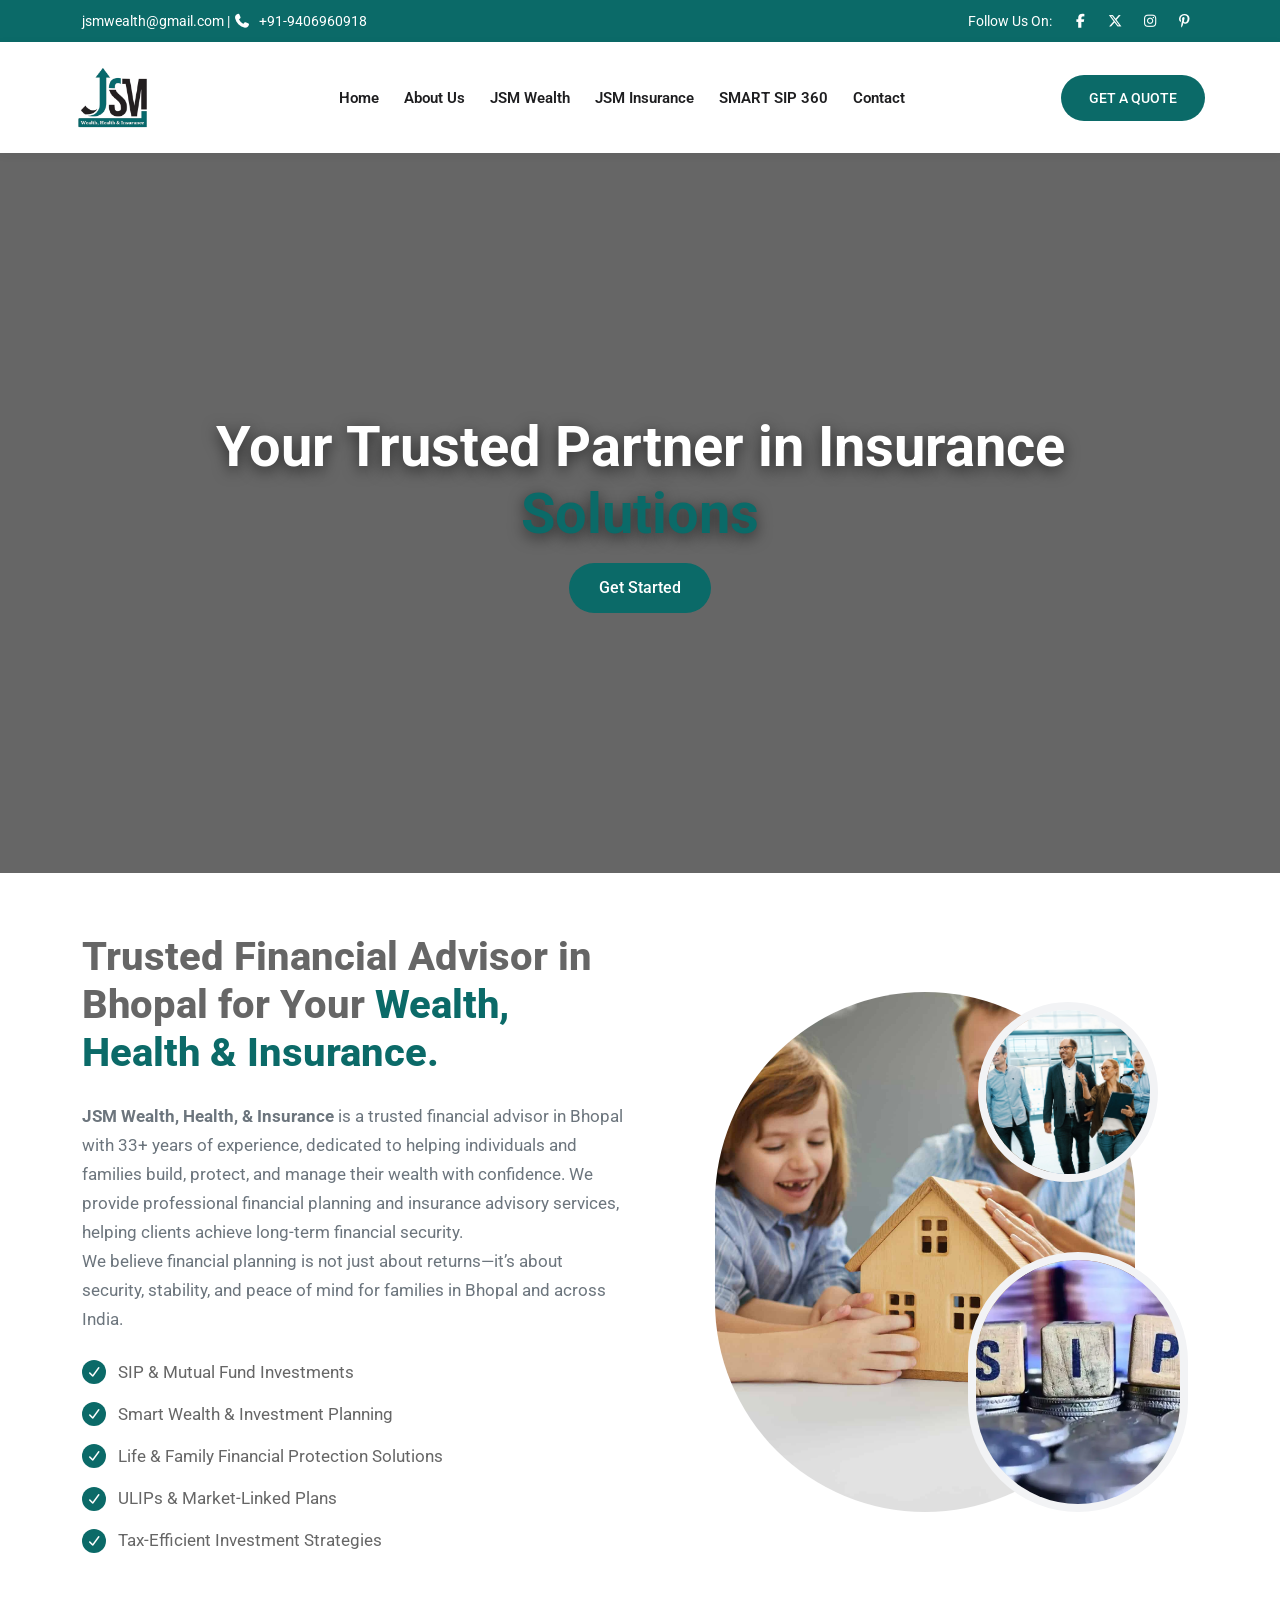
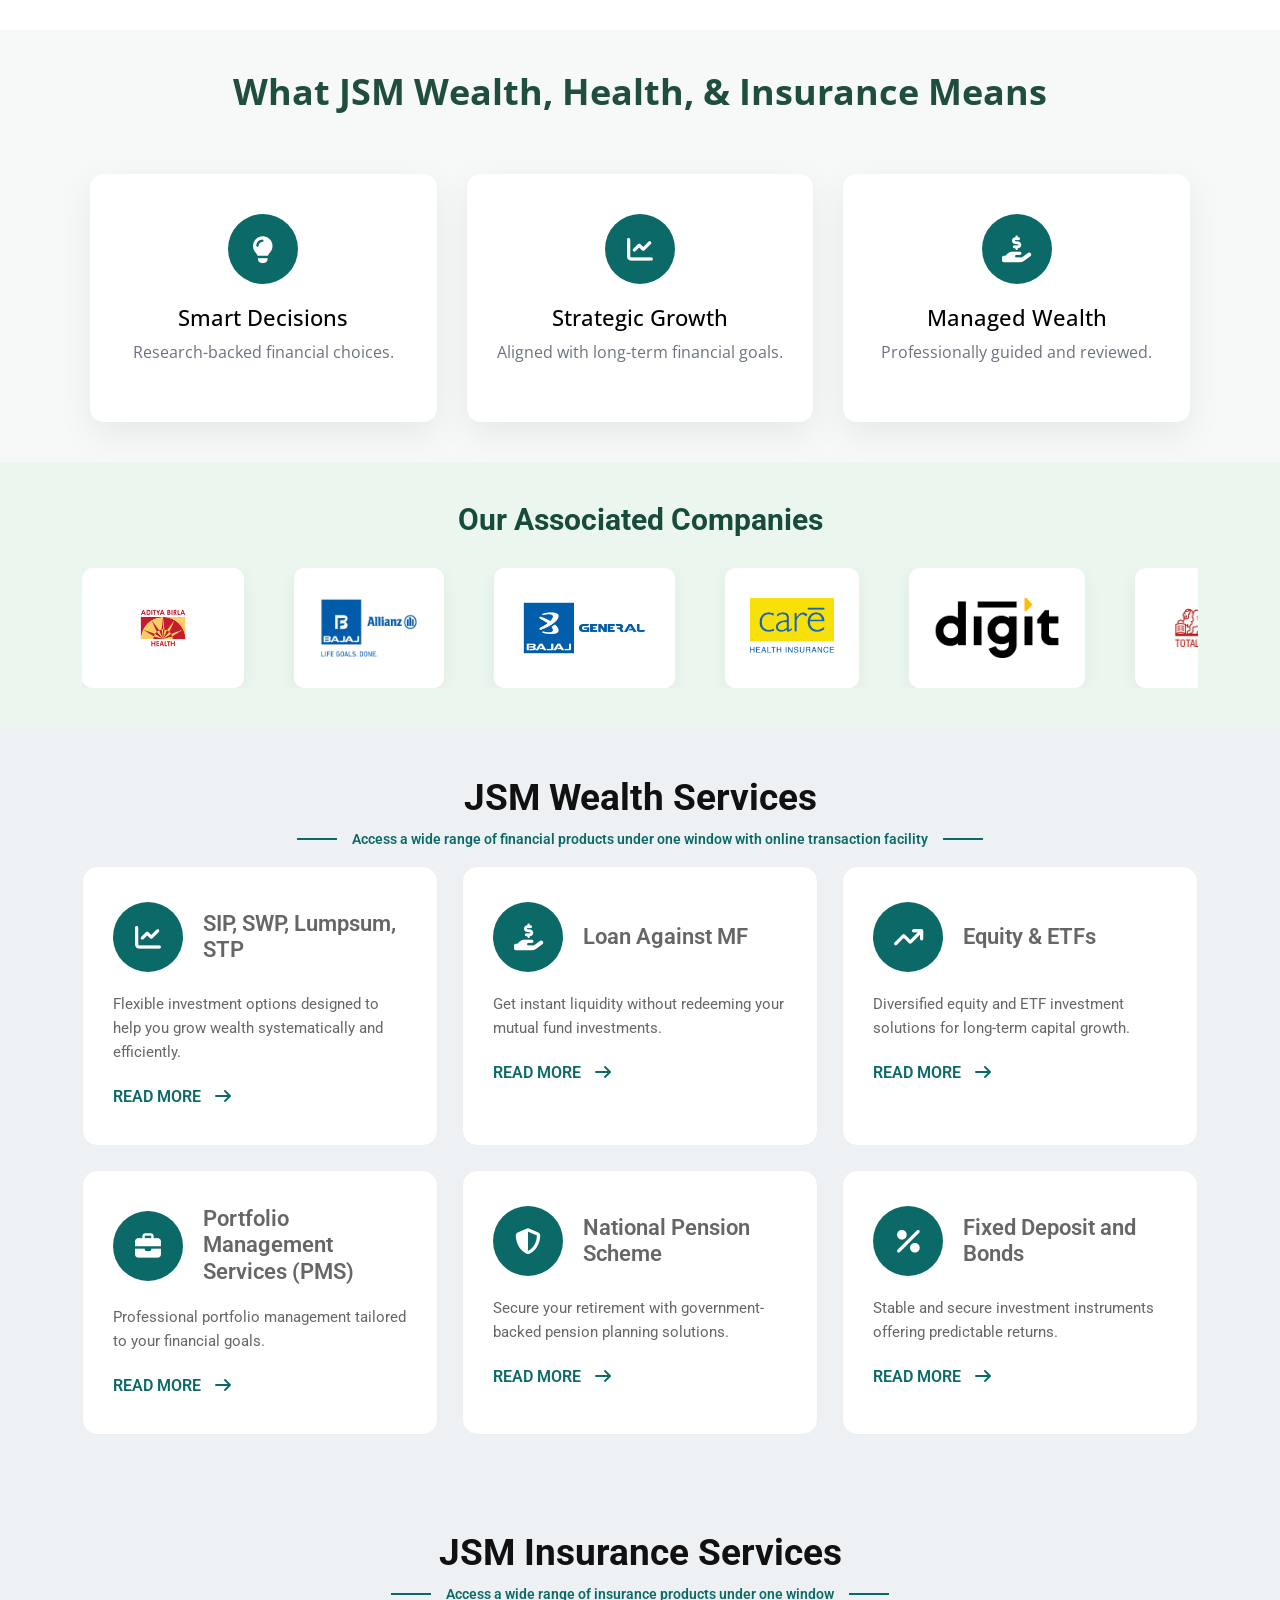
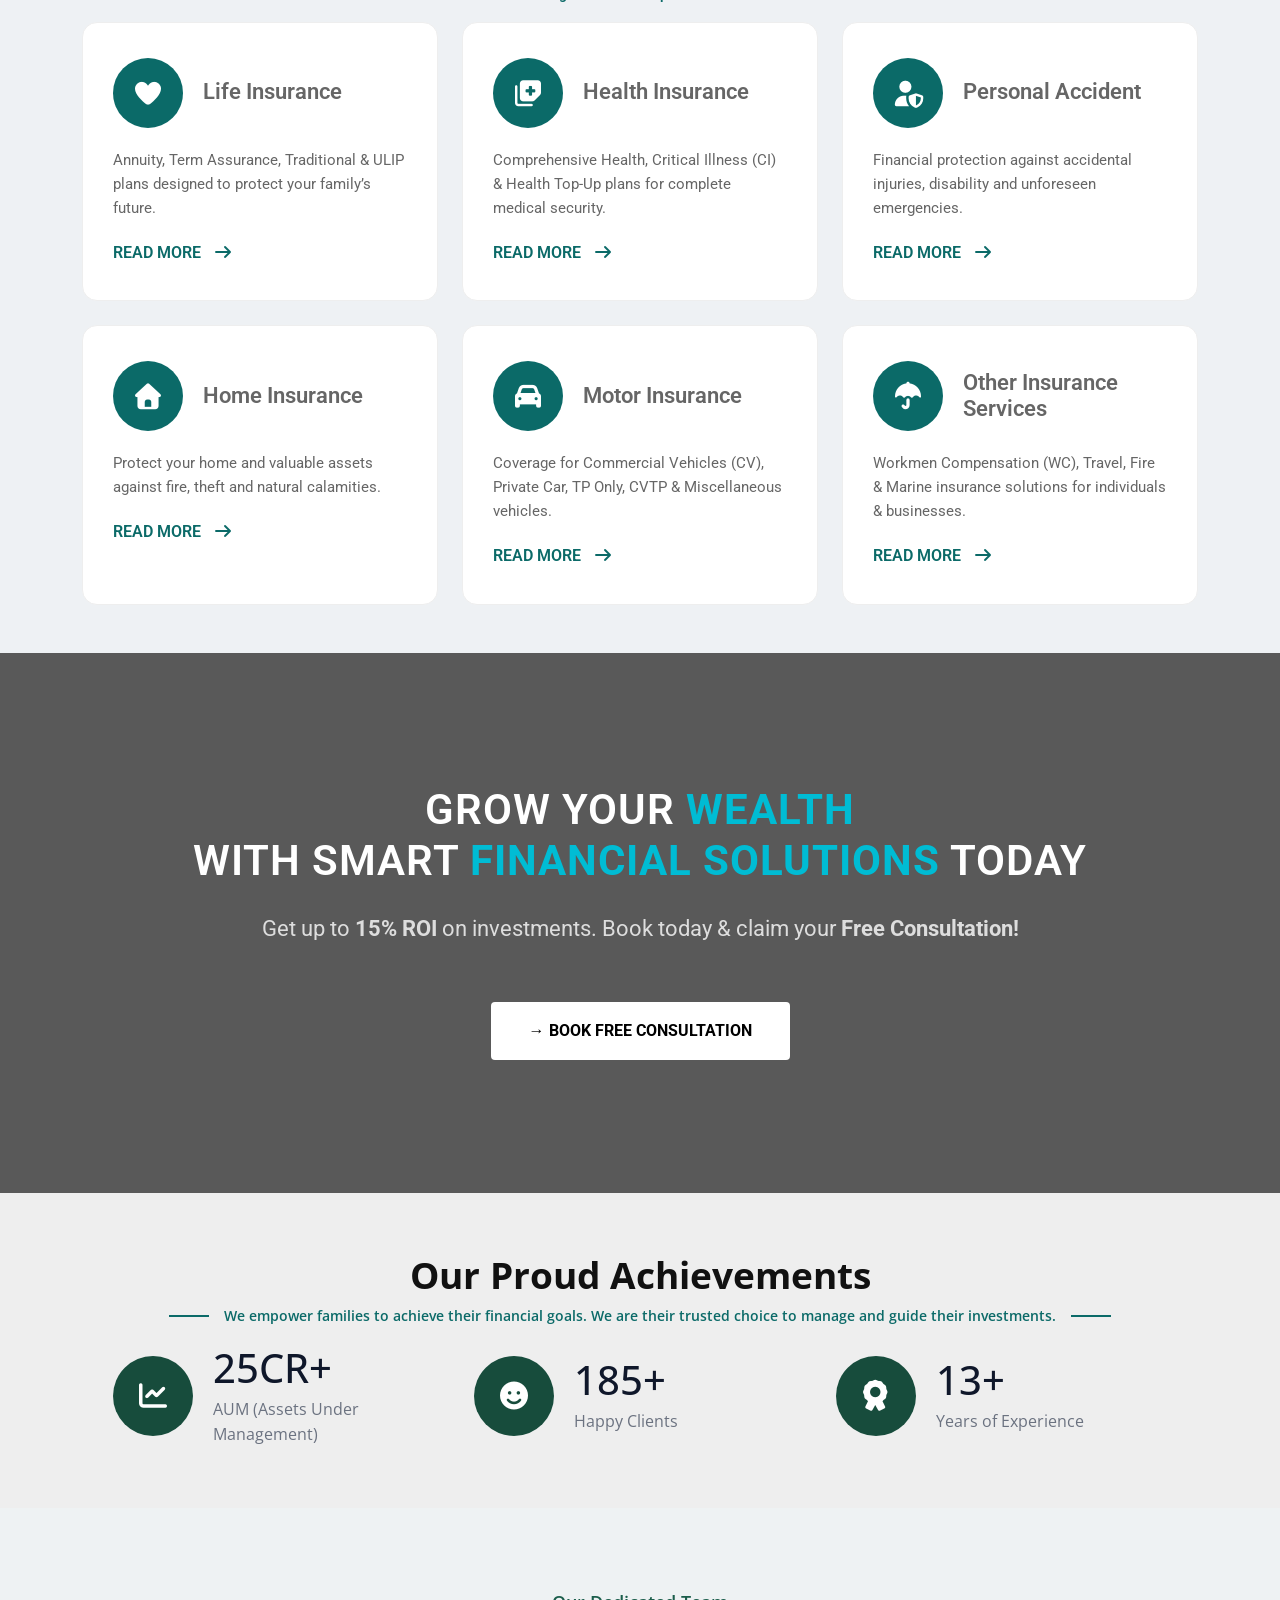
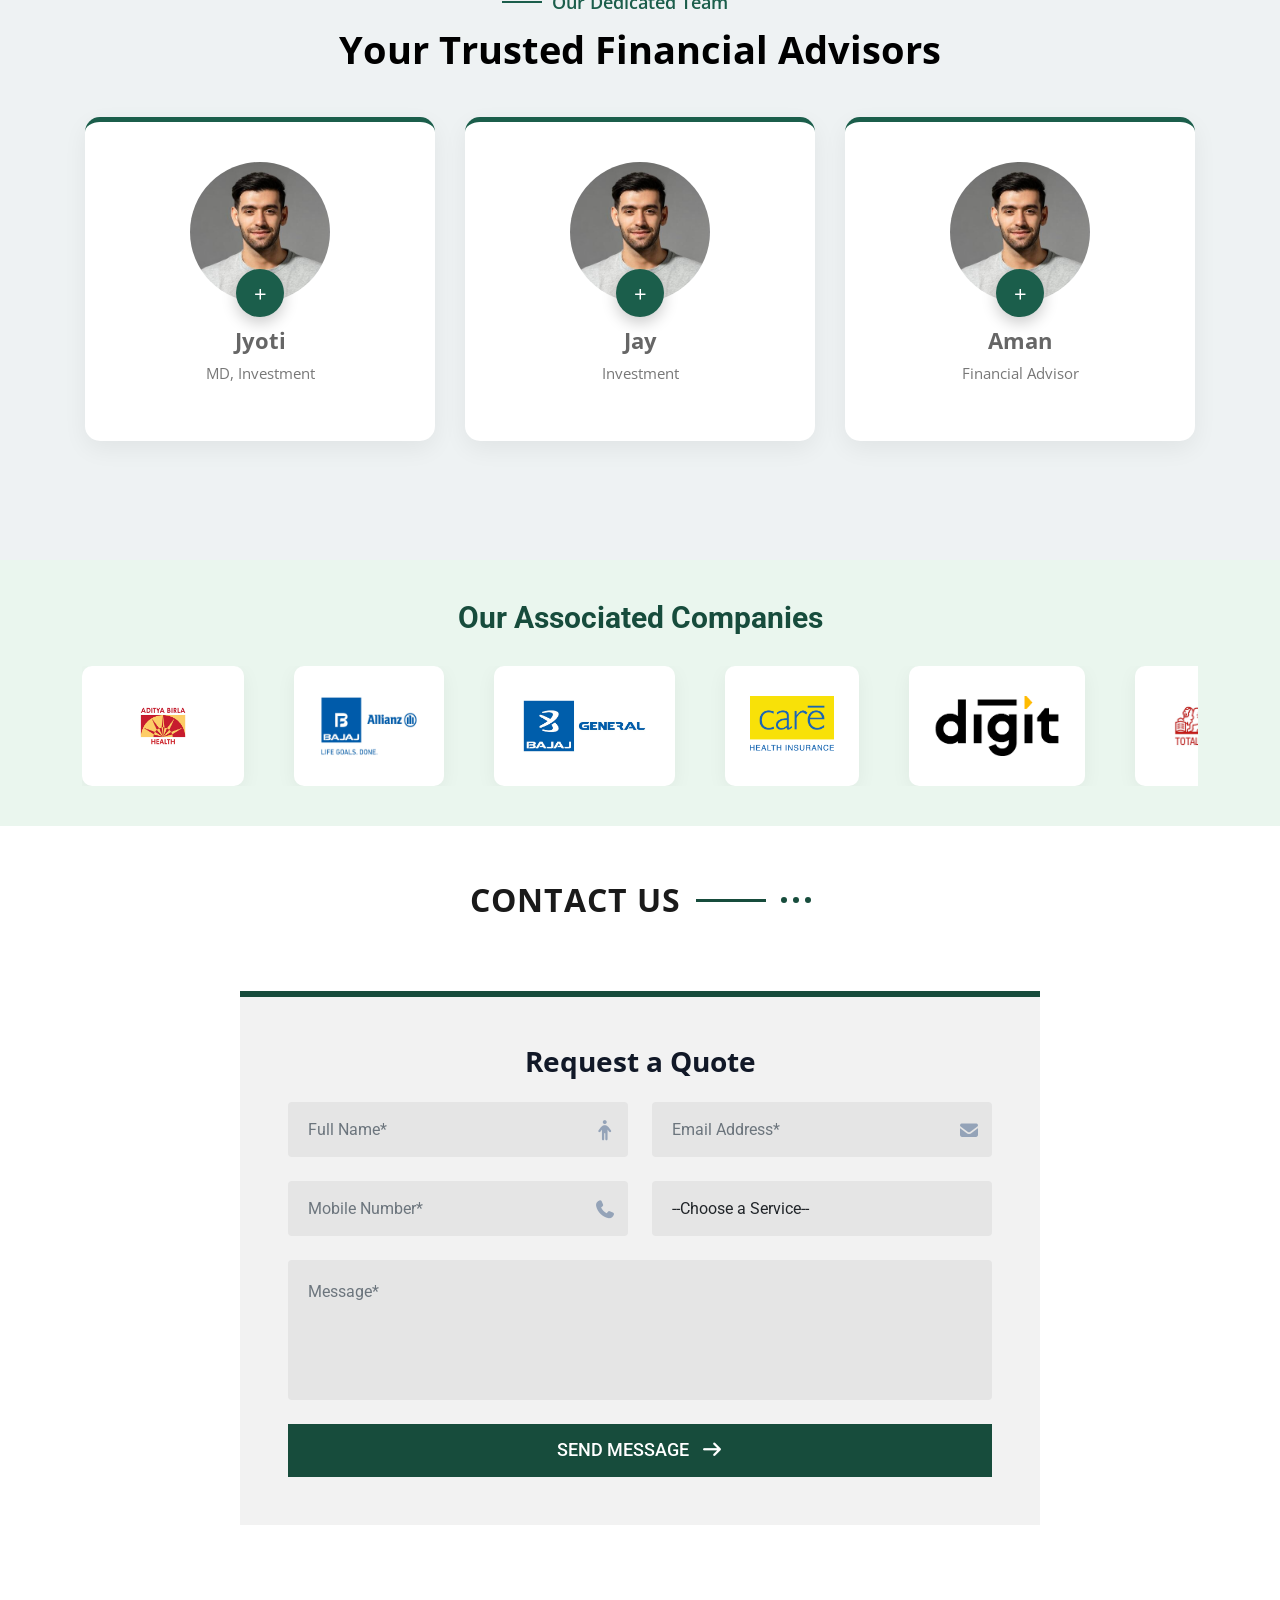
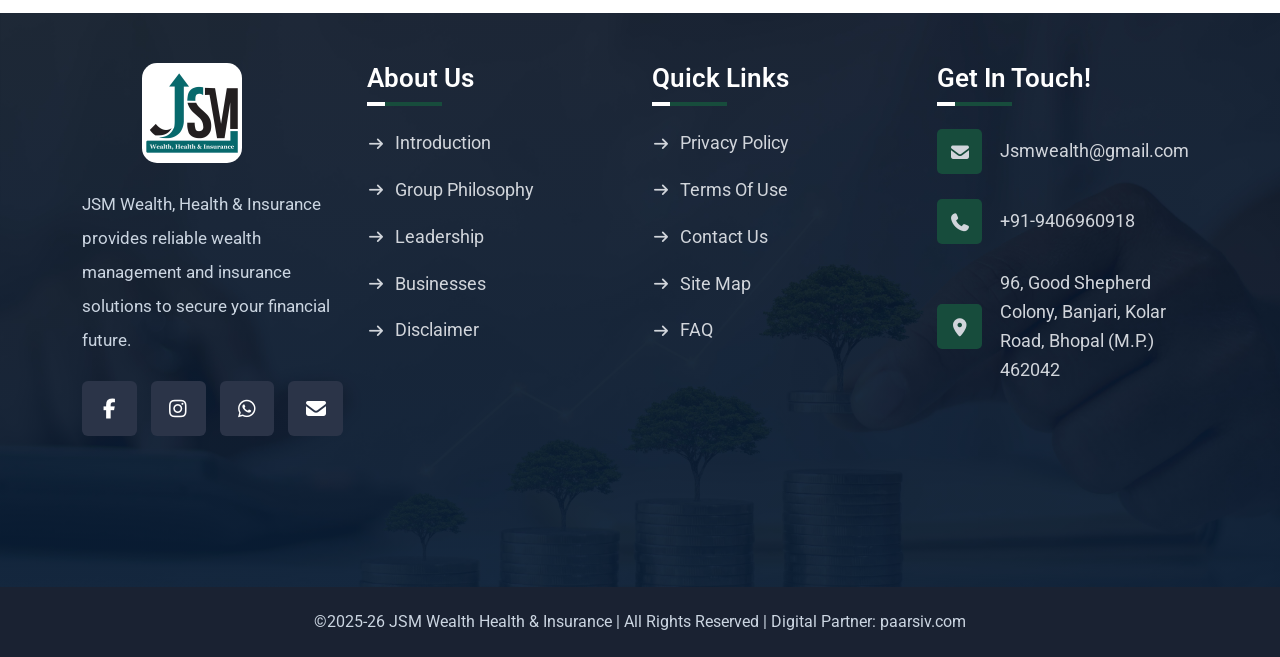
==== index.html @ 8c93551d "static file" ====
<!doctype html>
<html lang="en">
    <head>
        <meta charset="UTF-8" />
        <meta name="viewport" content="width=device-width, initial-scale=1.0" />

        <title>JSM Wealth</title>

        <!-- Bootstrap CSS (IMPORTANT) -->
        <link rel="stylesheet" href="static/css/bootstrap.min.css">
        
        <!-- Font Awesome -->
        <link rel="stylesheet" href="static/css/all.min.css">

        <!-- Custom CSS -->
        <link rel="stylesheet" href="style.css" />
        <!-- <link rel="stylesheet" href="common.css" /> -->
        <!-- <link rel="stylesheet" href="header.css">
  <link rel="stylesheet" href="footer.css"> -->

  <style>
   .lang-wrapper{
    position:absolute;
    right:30px;
    top:20px;
}

.lang-switch{
    display:flex;
    align-items:center;
    gap:8px;
    background:linear-gradient(135deg,#0066ff,#00c6ff);
    color:white;
    border:none;
    padding:10px 18px;
    font-size:15px;
    border-radius:30px;
    cursor:pointer;
    box-shadow:0 4px 15px rgba(0,0,0,0.2);
    transition:all 0.3s ease;
}

.lang-switch:hover{
    transform:translateY(-2px);
    box-shadow:0 6px 20px rgba(0,0,0,0.3);
}

.icon{
    font-size:18px;
}


  </style>
    </head>

    <body>

        <!-- ---------------------------Static/Js/Header.js-------------------------------- -->
        <header class="header" id="main-header"></header>
    <!-- <div class="container mt-2">
    <div class="d-flex justify-content-end">
        <button id="langToggle" onclick="toggleLanguage()" class="btn btn-outline-primary lang-btn">
            View in Hindi
        </button>
    </div>
</div> -->

<div id="google_translate_element" style="display:none;"></div>
        <!-- ------------------------Header Ends Here-------------------------------------- -->

        <!-- HERO SECTION -->
        <section class="hero-section ">
            <div class="hero-text text-center">

                <h1 id="hero-title">
                    Secure Your Financial Future with <span>JSM</span>
                </h1>

                <!-- <h4 id="hero-subtitle">
      Your trusted partner in wealth, health, and insurance solutions
    </h4>

    <p id="hero-desc">
      Personalized solutions that help you achieve your goals
    </p> -->

                <a href="#finance-section" class="hero-btn">Get Started</a>

            </div>
        </section>





        <!-- about aection -->
        <section class="about-section" id ="about-section">
            <div class="container">
                <div class="row align-items-center">

                    <!-- Left Content -->
                    <div class="col-lg-6 ">

                        <h2 class="about-main-title">

                            Trusted Financial Advisor in Bhopal for Your
                            <span>Wealth, Health & Insurance.</span>
                        </h2>

                        <p class="about-text">
                            <strong>JSM Wealth, Health, & Insurance</strong> is
                            a trusted financial advisor in Bhopal with 33+ years
                            of experience, dedicated to helping individuals and
                            families build, protect, and manage their wealth
                            with confidence. We provide professional financial
                            planning
                            and insurance advisory services, helping clients
                            achieve long-term financial security.<br> We believe
                            financial planning is not
                            just about returns—it’s about security, stability,
                            and peace of mind for families in Bhopal and across
                            India.
                        </p>

                        <ul class="about-list" >
                            <li>
                                <i class="fa-solid fa-check "></i>
                                SIP & Mutual Fund Investments
                            </li>
                            <li>
                                <i class="fa-solid fa-check"></i>
                                Smart Wealth & Investment Planning
                            </li>
                            <li>
                                <i class="fa-solid fa-check"></i>
                                Life & Family Financial Protection Solutions
                            </li>
                            <li>
                                <i class="fa-solid fa-check"></i>
                                ULIPs & Market-Linked Plans
                            </li>
                            <li>
                                <i class="fa-solid fa-check"></i>
                                Tax-Efficient Investment Strategies
                            </li>
                        </ul>

                    </div>

                    <!-- Right Images -->
                    <div class="col-lg-6 text-center mt-lg-0">
                        <div class="image-wrapper">
                            <img src="static/image/insurance-about-1.jpeg"
                                class="main-img" alt="Main Image">

                            <img src="static/image/insurance-about.jpeg"
                                class="small-img-top" alt="Small Image">

                            <img src="static/image/insurance-about-2.jpeg"
                                class="small-img-bottom" alt="Small Image">
                        </div>
                    </div>

                </div>
            </div>
        </section>
       
        <section class="wealth-section" id="wealth-section">

            <div class="container">

                <h2 class="wealth-heading">
                    What JSM Wealth, Health, & Insurance Means
                </h2>

                <div class="wealth-grid">

                    <div class="wealth-card">
                        <div class="wealth-icon">
                            <i class="fa-solid fa-lightbulb"></i>
                        </div>
                        <h4>Smart Decisions</h4>
                        <p>Research-backed financial choices.</p>
                    </div>

                    <div class="wealth-card">
                        <div class="wealth-icon">
                            <i class="fa-solid fa-chart-line"></i>
                        </div>
                        <h4>Strategic Growth</h4>
                        <p>Aligned with long-term financial goals.</p>
                    </div>

                    <div class="wealth-card">
                        <div class="wealth-icon">
                            <i class="fa-solid fa-hand-holding-dollar"></i>
                        </div>
                        <h4>Managed Wealth</h4>
                        <p>Professionally guided and reviewed.</p>
                    </div>

                </div>

            </div>

        </section>
          <section class="associated-section">
            <div class="container scrolling-text">

                <h2>Our Associated Companies</h2>

                <div class="logo-slider">
                    <div class="scroll-track">

                        <div class="company-logo"><img
                                src="static/image/Aditya Birla Health Insurance.webp"
                                alt="Aditya Birla Health Insurance"></div>
                        <div class="company-logo"><img
                                src="static/image/Bajaj Allianz Life.jpg"
                                alt="Bajaj Allianz Life"></div>
                        <div class="company-logo"><img
                                src="static/image/Bajaj Allianz General Insurance.jpg"
                                alt="Bajaj Allianz General Insurance"></div>
                        <div class="company-logo"><img
                                src="static/image/Care Health Insurance.png"
                                alt="Care Health Insurance"></div>
                        <div class="company-logo"><img src="static/image/Digit Insurance.png"
                                alt="Digit Insurance"></div>
                        <div class="company-logo"><img src="static/image/Future Generali.jpg"
                                alt="Future Generali"></div>
                        <div class="company-logo"><img src="static/image/HDFC ERGO.webp"
                                alt="HDFC ERGO"></div>
                        <div class="company-logo"><img src="static/image/HDFC Life.png"
                                alt="HDFC Life"></div>
                        <div class="company-logo"><img
                                src="static/image/ICICI Lombard General Insurance.jpg"
                                alt="ICICI Lombard General Insurance"></div>
                        <div class="company-logo"><img
                                src="static/image/ICICI Prudential Life.jpeg"
                                alt="ICICI Prudential Life"></div>
                        <div class="company-logo"><img
                                src="static/image/IFFCO Tokio General Insurance.png"
                                alt="IFFCO Tokio General Insurance"></div>
                        <div class="company-logo"><img src="static/image/Kotak Life.png"
                                alt="Kotak Life"></div>
                        <div class="company-logo"><img
                                src="static/image/Kotak General Insurance.png"
                                alt="Kotak General Insurance"></div>
                        <div class="company-logo"><img
                                src="static/image/ManipalCigna Health Insurance.png"
                                alt="ManipalCigna Health Insurance"></div>
                        <div class="company-logo"><img
                                src="static/image/Max Life Insurance.jpg"
                                alt="Max Life Insurance"></div>
                        <div class="company-logo"><img
                                src="static/image/Niva Bupa Health Insurance.png"
                                alt="Niva Bupa Health Insurance"></div>
                        <div class="company-logo"><img
                                src="static/image/Royal Sundaram General Insurance.jpg"
                                alt="Royal Sundaram General Insurance"></div>
                        <div class="company-logo"><img
                                src="static/image/Star Health Insurance.png"
                                alt="Star Health Insurance"></div>
                        <div class="company-logo"><img src="static/image/Tata AIA Life.png"
                                alt="Tata AIA Life"></div>
                        <div class="company-logo"><img src="static/image/Tata AIG.png"
                                alt="Tata AIG"></div>

                    </div>
                </div>
            </section>

        <!-- card section -->
        <section class="services-section py-5" id="services-section">
            <div class="container">

                <!-- Main Heading -->
                <div class="text-center">
                    <h2 class="main-heading">
                        JSM Wealth Services
                    </h2>
                </div>
                <div class="text-center mb-3">
                    <div class="top-heading">
                        <span></span>
                        Access a wide range of financial products under one
                        window with online transaction facility
                        <span></span>
                    </div>
                </div>

                <!-- Cards -->
                <div class="row g-4">

                    <!-- Card 1 -->
                    <div class="col-lg-4 col-md-6">
                        <div class="service-card">
                            <div class="card-header-flex">
                                <div class="icon-box">
                                    <i class="fas fa-chart-line"></i>
                                </div>
                                <h4>SIP, SWP, Lumpsum, STP</h4>
                            </div>
                            <p>
                                Flexible investment options designed to help you
                                grow wealth systematically and efficiently.
                            </p>
                            <a href="#finance-section" class="read-more">
                                READ MORE <i
                                    class="fas fa-arrow-right ms-2"></i>
                            </a>
                        </div>
                    </div>

                    <!-- Card 2 -->
                    <div class="col-lg-4 col-md-6">
                        <div class="service-card">
                            <div class="card-header-flex">
                                <div class="icon-box">
                                    <i class="fas fa-hand-holding-dollar"></i>
                                </div>
                                <h4>Loan Against MF</h4>
                            </div>
                            <p>
                                Get instant liquidity without redeeming your
                                mutual fund investments.
                            </p>
                            <a href="#finance-section" class="read-more">
                                READ MORE <i
                                    class="fas fa-arrow-right ms-2"></i>
                            </a>
                        </div>
                    </div>

                    <!-- Card 3 -->
                    <div class="col-lg-4 col-md-6">
                        <div class="service-card">
                            <div class="card-header-flex">
                                <div class="icon-box">
                                    <i class="fas fa-arrow-trend-up"></i>
                                </div>
                                <h4>Equity & ETFs</h4>
                            </div>
                            <p>
                                Diversified equity and ETF investment solutions
                                for long-term capital growth.
                            </p>
                            <a href="#finance-section" class="read-more">
                                READ MORE <i
                                    class="fas fa-arrow-right ms-2"></i>
                            </a>
                        </div>
                    </div>

                    <!-- Card 4 -->
                    <div class="col-lg-4 col-md-6">
                        <div class="service-card">
                            <div class="card-header-flex">
                                <div class="icon-box">
                                    <i class="fas fa-briefcase"></i>
                                </div>
                                <h4>Portfolio Management Services (PMS)</h4>
                            </div>
                            <p>
                                Professional portfolio management tailored to
                                your financial goals.
                            </p>
                            <a href="#finance-section" class="read-more">
                                READ MORE <i
                                    class="fas fa-arrow-right ms-2"></i>
                            </a>
                        </div>
                    </div>

                    <!-- Card 5 -->
                    <div class="col-lg-4 col-md-6">
                        <div class="service-card">
                            <div class="card-header-flex">
                                <div class="icon-box">
                                    <i class="fas fa-shield-alt"></i>
                                </div>
                                <h4>National Pension Scheme</h4>
                            </div>
                            <p>
                                Secure your retirement with government-backed
                                pension planning solutions.
                            </p>
                            <a href="#finance-section" class="read-more">
                                READ MORE <i
                                    class="fas fa-arrow-right ms-2"></i>
                            </a>
                        </div>
                    </div>

                    <!-- Card 6 -->
                    <div class="col-lg-4 col-md-6">
                        <div class="service-card">
                            <div class="card-header-flex">
                                <div class="icon-box">
                                    <i class="fas fa-percent"></i>
                                </div>
                                <h4>Fixed Deposit and Bonds</h4>
                            </div>
                            <p>
                                Stable and secure investment instruments
                                offering predictable returns.
                            </p>
                            <a href="#finance-section" class="read-more">
                                READ MORE <i
                                    class="fas fa-arrow-right ms-2"></i>
                            </a>
                        </div>
                    </div>

                </div>

            </div>
        </section>
        <section class="services-section py-5" id="services-sections">
            <div class="container">

                <!-- Main Heading -->
                <div class="text-center">
                    <h2 class="main-heading">
                        JSM Insurance Services
                    </h2>
                </div>
                <!-- Small Top Heading -->
                <div class="text-center mb-3">
                    <div class="top-heading">
                        <span></span>
                        Access a wide range of insurance products under one
                        window
                        <span></span>
                    </div>
                </div>

                <!-- Cards -->
                <div class="row g-4">

                    <!-- Card 1 -->
                    <div class="col-lg-4 col-md-6">
                        <div class="service-card">
                            <div class="card-header-flex">
                                <div class="icon-box">
                                    <i class="fas fa-heart"></i>
                                </div>
                                <h4>Life Insurance</h4>
                            </div>
                            <p>
                                Annuity, Term Assurance, Traditional & ULIP
                                plans designed to protect your family’s future.
                            </p>
                            <a href="#finance-section" class="read-more">
                                READ MORE <i
                                    class="fas fa-arrow-right ms-2"></i>
                            </a>
                        </div>
                    </div>

                    <!-- Card 2 -->
                    <div class="col-lg-4 col-md-6">
                        <div class="service-card">
                            <div class="card-header-flex">
                                <div class="icon-box">
                                    <i class="fas fa-notes-medical"></i>
                                </div>
                                <h4>Health Insurance</h4>
                            </div>
                            <p>
                                Comprehensive Health, Critical Illness (CI) &
                                Health Top-Up plans for complete medical
                                security.
                            </p>
                            <a href="#finance-section" class="read-more">
                                READ MORE <i
                                    class="fas fa-arrow-right ms-2"></i>
                            </a>
                        </div>
                    </div>

                    <!-- Card 4 -->
                    <div class="col-lg-4 col-md-6">
                        <div class="service-card">
                            <div class="card-header-flex">
                                <div class="icon-box">
                                    <i class="fas fa-user-shield"></i>
                                </div>
                                <h4>Personal Accident</h4>
                            </div>
                            <p>
                                Financial protection against accidental
                                injuries, disability and unforeseen emergencies.
                            </p>
                            <a href="#finance-section" class="read-more">
                                READ MORE <i
                                    class="fas fa-arrow-right ms-2"></i>
                            </a>
                        </div>
                    </div>

                    <!-- Card 5 -->
                    <div class="col-lg-4 col-md-6">
                        <div class="service-card">
                            <div class="card-header-flex">
                                <div class="icon-box">
                                    <i class="fas fa-home"></i>
                                </div>
                                <h4>Home Insurance</h4>
                            </div>
                            <p>
                                Protect your home and valuable assets against
                                fire, theft and natural calamities.
                            </p>
                            <a href="#finance-section" class="read-more">
                                READ MORE <i
                                    class="fas fa-arrow-right ms-2"></i>
                            </a>
                        </div>
                    </div>
                    <!-- Card 3 -->
                    <div class="col-lg-4 col-md-6">
                        <div class="service-card">
                            <div class="card-header-flex">
                                <div class="icon-box">
                                    <i class="fas fa-car"></i>
                                </div>
                                <h4>Motor Insurance</h4>
                            </div>
                            <p>
                                Coverage for Commercial Vehicles (CV), Private
                                Car, TP Only, CVTP & Miscellaneous vehicles.
                            </p>
                            <a href="#finance-section" class="read-more">
                                READ MORE <i
                                    class="fas fa-arrow-right ms-2"></i>
                            </a>
                        </div>
                    </div>
                    <!-- Card 6 -->
                    <div class="col-lg-4 col-md-6">
                        <div class="service-card">
                            <div class="card-header-flex">
                                <div class="icon-box">
                                    <i class="fas fa-umbrella"></i>
                                </div>
                                <h4>Other Insurance Services</h4>
                            </div>
                            <p>
                                Workmen Compensation (WC), Travel, Fire & Marine
                                insurance solutions for individuals &
                                businesses.
                            </p>
                            <a href="#finance-section" class="read-more">
                                READ MORE <i
                                    class="fas fa-arrow-right ms-2"></i>
                            </a>
                        </div>
                    </div>

                </div>

            </div>
        </section>

        <section class="finance-hero">

            <div class="overlay"></div>

            <div class="hero-content">

                <h1>
                    GROW YOUR <span>WEALTH</span><br>
                    WITH SMART <span>FINANCIAL SOLUTIONS</span> TODAY
                </h1>

                <p class="sub-text">
                    Get up to <strong>15% ROI</strong> on investments. Book
                    today & claim your
                    <strong>Free Consultation!</strong>
                </p>

                <a href="#finance-section" class="hero-btnn">
                    → BOOK FREE CONSULTATION
                </a>

            </div>

        </section>
       
      <section class="stats">

 
    <div class="text-center">
                    <h2 class="main-heading">
                        Our Proud Achievements
                    </h2>
                </div>
                <div class="text-center mb-3">
                    <div class="top-heading">
                        <span></span>
                       We empower families to achieve their financial goals. 
      We are their trusted choice to manage and guide their investments.
                        <span></span>
                    </div>
                </div>

  <div class="stats__container mb-2">

    <!-- AUM -->
    <div class="stats__item">
      <div class="stats__icon">
        <i class="fas fa-chart-line"></i>
      </div>
      <div class="stats__content">
        <h2 class="counter" data-target="65">
          0<span>CR+</span>
        </h2>
        <p>AUM (Assets Under Management)</p>
      </div>
    </div>

    <!-- Clients -->
    <div class="stats__item">
      <div class="stats__icon">
        <i class="fas fa-face-smile"></i>
      </div>
      <div class="stats__content">
        <h2 class="counter" data-target="500">
          0<span>+</span>
        </h2>
        <p>Happy Clients</p>
      </div>
    </div>

    <!-- Experience -->
    <div class="stats__item">
      <div class="stats__icon">
        <i class="fas fa-award"></i>
      </div>
      <div class="stats__content">
        <h2 class="counter" data-target="33">
          0<span>+</span>
        </h2>
        <p>Years of Experience</p>
      </div>
    </div>

  </div>
</section>

            <section class="team-section">
  <div class="container text-center">
    
    <p class="small-title">Our Dedicated Team</p>
    <h2 class="main-title">Your Trusted Financial Advisors</h2>

    <div class="row justify-content-center">

      <!-- Card 1 -->
      <div class="col-lg-4 col-md-6 mb-4">
        <div class="team-card">
          <div class="team-img">
            <img src="static/image/men.jpg" alt="">
            <span class="plus-icon">+</span>
          </div>
          <h4>Jyoti</h4>
          <p>MD,  Investment</p>
        </div>
      </div>

      <!-- Card 2 -->
      <div class="col-lg-4 col-md-6 mb-4">
        <div class="team-card">
          <div class="team-img">
            <img src="static/image/men.jpg" alt="">
            <span class="plus-icon">+</span>
          </div>
          <h4>Jay</h4>
          <p> Investment</p>
        </div>
      </div>

      <!-- Card 3 -->
      <div class="col-lg-4 col-md-6 mb-4">
        <div class="team-card">
          <div class="team-img">
            <img src="static/image/men.jpg" alt="">
            <span class="plus-icon">+</span>
          </div>
          <h4>Aman</h4>
          <p>Financial Advisor</p>
        </div>
      </div>

    </div>
  </div>
</section>

 <section class="associated-section">
            <div class="container scrolling-text">

                <h2>Our Associated Companies</h2>

                <div class="logo-slider">
                    <div class="scroll-track">

                        <div class="company-logo"><img
                                src="static/image/Aditya Birla Health Insurance.webp"
                                alt="Aditya Birla Health Insurance"></div>
                        <div class="company-logo"><img
                                src="static/image/Bajaj Allianz Life.jpg"
                                alt="Bajaj Allianz Life"></div>
                        <div class="company-logo"><img
                                src="static/image/Bajaj Allianz General Insurance.jpg"
                                alt="Bajaj Allianz General Insurance"></div>
                        <div class="company-logo"><img
                                src="static/image/Care Health Insurance.png"
                                alt="Care Health Insurance"></div>
                        <div class="company-logo"><img src="static/image/Digit Insurance.png"
                                alt="Digit Insurance"></div>
                        <div class="company-logo"><img src="static/image/Future Generali.jpg"
                                alt="Future Generali"></div>
                        <div class="company-logo"><img src="static/image/HDFC ERGO.webp"
                                alt="HDFC ERGO"></div>
                        <div class="company-logo"><img src="static/image/HDFC Life.png"
                                alt="HDFC Life"></div>
                        <div class="company-logo"><img
                                src="static/image/ICICI Lombard General Insurance.jpg"
                                alt="ICICI Lombard General Insurance"></div>
                        <div class="company-logo"><img
                                src="static/image/ICICI Prudential Life.jpeg"
                                alt="ICICI Prudential Life"></div>
                        <div class="company-logo"><img
                                src="static/image/IFFCO Tokio General Insurance.png"
                                alt="IFFCO Tokio General Insurance"></div>
                        <div class="company-logo"><img src="static/image/Kotak Life.png"
                                alt="Kotak Life"></div>
                        <div class="company-logo"><img
                                src="static/image/Kotak General Insurance.png"
                                alt="Kotak General Insurance"></div>
                        <div class="company-logo"><img
                                src="static/image/ManipalCigna Health Insurance.png"
                                alt="ManipalCigna Health Insurance"></div>
                        <div class="company-logo"><img
                                src="static/image/Max Life Insurance.jpg"
                                alt="Max Life Insurance"></div>
                        <div class="company-logo"><img
                                src="static/image/Niva Bupa Health Insurance.png"
                                alt="Niva Bupa Health Insurance"></div>
                        <div class="company-logo"><img
                                src="static/image/Royal Sundaram General Insurance.jpg"
                                alt="Royal Sundaram General Insurance"></div>
                        <div class="company-logo"><img
                                src="static/image/Star Health Insurance.png"
                                alt="Star Health Insurance"></div>
                        <div class="company-logo"><img src="static/image/Tata AIA Life.png"
                                alt="Tata AIA Life"></div>
                        <div class="company-logo"><img src="static/image/Tata AIG.png"
                                alt="Tata AIG"></div>

                    </div>
                </div>
            </section>

            <section class="finance-section py-5" id="finance-section">
                <div class="container">
                    <div class="row align-items-center">

                        <p class="contact-title">
                            CONTACT US
                            <span class="line"></span>
                            <span class="dots">
                                <span></span>
                                <span></span>
                                <span></span>
                            </span>
                        </p>

                        <!-- RIGHT SIDE -->
                        <div class="col-lg-12 quote-sections">

                            <div class="quote-section p-4 p-lg-5">

                                <h2 class="quote-title mb-4">Request a
                                    Quote</h2>

                                <form>

                                    <div class="row g-4">

                                        <!-- Full Name -->
                                        <div class="col-md-6">
                                            <div class="input-group">
                                                <input
                                                    type="text"
                                                    class="form-control"
                                                    placeholder="Full Name*"
                                                    oninput="this.value=this.value.replace(/[^A-Za-z\s]/g,'')"
                                                    required>
                                                <span class="input-group-text">
                                                    <i class="fa fa-person"></i>
                                                </span>
                                            </div>
                                        </div>

                                        <!-- Email -->
                                        <div class="col-md-6">
                                            <div class="input-group">
                                                <input
                                                    type="email"
                                                    class="form-control"
                                                    placeholder="Email Address*"
                                                    pattern="[a-zA-Z0-9._-]+@[a-zA-Z0-9.-]+\.[a-zA-Z]{2,}"
                                                    oninput="this.value=this.value.replace(/[^a-zA-Z0-9@._-]/g,'')"
                                                    required>
                                                <span class="input-group-text">
                                                    <i
                                                        class="fa fa-envelope"></i>
                                                </span>
                                            </div>
                                        </div>

                                        <!-- Mobile Number -->
                                        <div class="col-md-6">
                                            <div class="input-group">
                                                <input
                                                    type="tel"
                                                    class="form-control"
                                                    placeholder="Mobile Number*"
                                                    maxlength="10"
                                                    pattern="[0-9]{10}"
                                                    oninput="this.value=this.value.replace(/[^0-9]/g,'')"
                                                    title="Enter 10 digit mobile number"
                                                    required>
                                                <span class="input-group-text">
                                                    <i class="fa fa-phone"></i>
                                                </span>
                                            </div>
                                        </div>
                                        <!-- Service -->
                                        <div class="col-md-6">
                                            <select class="form-select"
                                                required>
                                                <option selected
                                                    disabled>--Choose a
                                                    Service--</option>
                                                <option>Health
                                                    Insurance</option>
                                                <option>Life Insurance</option>
                                                <option>Investment
                                                    Planning</option>
                                                <option>Mutual Funds</option>
                                            </select>
                                        </div>

                                        <!-- Message -->
                                        <div class="col-12">
                                            <textarea class="form-control"
                                                rows="4" placeholder="Message*"
                                                required></textarea>
                                        </div>

                                        <!-- Button -->
                                        <div class="col-12">
                                            <button type="submit"
                                                class="send-btn w-100">
                                                SEND MESSAGE <i
                                                    class="fa fa-arrow-right ms-2"></i>
                                            </button>
                                        </div>

                                    </div>

                                </form>

                            </div>

                        </div>

                    </div>
                </div>
            </section>
            

            <footer class="footer-section text-white" id="main-footer">
            </footer>

            <!-- jQuery (Required FIRST) -->
            <script src="static/js/jquery-3.6.0.min.js"></script>

        
            <!-- Bootstrap JS -->
            <script src="static/js/bootstrap.min.js"></script>
            <script src="static/js/header.js"></script>
            <script src="static/js/footer.js"></script>

            <!-- Owl Carousel Init -->
            <script src="index.js"></script>
            <script>
  const toggle = document.querySelector(".menu-toggle");
  const navLinks = document.querySelector(".nav-links");

  toggle.addEventListener("click", () => {
    navLinks.classList.toggle("active");
  });

  const dropdown = document.querySelector(".dropdown");
  dropdown.addEventListener("click", function() {
    this.classList.toggle("active");
  });
</script>
<script src="//translate.google.com/translate_a/element.js?cb=googleTranslateElementInit"></script>

<script>
const counters = document.querySelectorAll('.counter');

const speed = 200; // lower = faster

const animateCounters = () => {
  counters.forEach(counter => {
    const target = +counter.getAttribute('data-target');
    const span = counter.querySelector('span');

    let count = 0;

    const updateCount = () => {
      const increment = target / speed;

      if (count < target) {
        count += increment;
        counter.childNodes[0].nodeValue = Math.ceil(count);
        setTimeout(updateCount, 10);
      } else {
        counter.childNodes[0].nodeValue = target;
      }
    };

    updateCount();
  });
};

// Trigger on scroll (only once)
let started = false;

window.addEventListener('scroll', () => {
  const section = document.querySelector('.stats');
  const sectionTop = section.offsetTop - window.innerHeight + 100;

  if (!started && window.scrollY > sectionTop) {
    animateCounters();
    started = true;
  }
});
</script>

<script>
function googleTranslateElementInit() {
  new google.translate.TranslateElement({
    pageLanguage: 'en',
    includedLanguages: 'en,hi',
    autoDisplay: false
  }, 'google_translate_element');
}

let currentLang = "en";

function toggleLanguage(){

    const select = document.querySelector(".goog-te-combo");
    const text = document.getElementById("langText");

    if(!select) return;

    if(currentLang === "en"){
        select.value = "hi";
        text.innerText = "English";
        currentLang = "hi";
    }else{
        select.value = "en";
        text.innerText = "हिंदी";
        currentLang = "en";
    }

    select.dispatchEvent(new Event("change"));
}
</script>


        </body>
    </html>
---- style.css ----
/* =========================
   Root Variables
========================= */
@import url('https://fonts.googleapis.com/css2?family=Roboto:ital,wght@0,100..900;1,100..900&display=swap');
@import url('https://fonts.googleapis.com/css2?family=Open+Sans:ital,wght@0,300..800;1,300..800&family=Roboto:ital,wght@0,100..900;1,100..900&display=swap');
:root {
  --primary-color: #ff494a;
  --secondary-color: #1e1e20;
  --bg-light: #f5f5f5;
  --text-color: #666;
  --heading-color: #141416;
}

/* =========================
   Reset & Global
========================= */
* {
  margin: 0;
  padding: 0;
  box-sizing: border-box;
}

body {
overflow-x: hidden;
  /* font-family: "Open Sans", sans-serif; */
  font-family: "Roboto", sans-serif;
  color: var(--text-color);
  line-height: 1.6;
  background: #fff;
}

.containers {
  max-width: 1170px;
  margin: auto;
  padding: 0 20px;
}

.flex-row {
  display: flex;
  justify-content: space-between;
  align-items: center;
}

/* =========================
   Top Bar
========================= */
.top-bar {
  background: #0B6A68;
  color: #fff;
  font-size: 14px;
  padding: 10px 0;
}

/* .top-bar a {
  color: #fff;
  text-decoration: none;
  margin-right: 10px;
}

.top-bar a:hover {
  color: var(--primary-color);
} */

.top-bar i {
  color: #fff;
  margin-right: 5px;
}

.top-bar a {
  color: #fff;
  text-decoration: none;
}

.top-bar a:hover {
  color: #ff494a;
}
.social-icoons {
  display: flex;
  align-items: center;
}

.social-icoons i {
  margin-left: 12px;
  cursor: pointer;
  transition: color 0.3s ease;
}

.social-icoons i:hover {
  color: #b2cecd;
}

@media (max-width: 767px) {
  .social-icoons {
    margin-top: 5px;
  }

  .social-icoons i {
    margin: 0 8px;
  }
}

/* =========================
   Navigation
========================= */

.main-nav {
  background: #fff;
  padding: 18px 0;
  position: sticky;
  top: 0;
  z-index: 1000;
  box-shadow: 0 2px 10px rgba(0, 0, 0, 0.05);
}

.main-nav .container {
  display: flex;
  align-items: center;
  justify-content: space-between;
  position: relative;
}

/* =========================
   Logo
========================= */

.logo {
  display: flex;
  align-items: center;
}

.logo img {
  max-height: 75px;
  width: auto;
  object-fit: contain;
}

/* =========================
   Navigation Links (Desktop)
========================= */

.nav-links {
  list-style: none;
  display: flex;
  gap: 25px;
  align-items: center;
  margin-bottom: 0;
}

.nav-links li {
  list-style: none;
  position: relative;
}

.nav-links a {
  text-decoration: none;
  color: var(--secondary-color);
  font-weight: 600;
  font-size: 15px;
  transition: color 0.3s ease;
}

.nav-links a:hover {
  color: #0B6A68;
}

/* =========================
   Dropdown (Desktop)
========================= */

.custom-dropdown {
  position: absolute;
  top: 120%;
  left: 0;
  background: #fff;
  min-width: 200px;
  border-radius: 8px;
  padding: 10px 0;
  box-shadow: 0 10px 30px rgba(0,0,0,0.15);

  opacity: 0;
  visibility: hidden;
  transform: translateY(10px);
  transition: all 0.3s ease;
  z-index: 999;
}

.custom-dropdown li {
  list-style: none;
}

.custom-dropdown a {
  display: block;
  padding: 10px 20px;
  font-size: 14px;
  color: #1e1e20;
  transition: 0.3s;
}

.custom-dropdown a:hover {
  background: #0B6A68;
  color: #fff;
}

/* Show dropdown on hover */
.dropdown:hover .custom-dropdown {
  opacity: 1;
  visibility: visible;
  transform: translateY(0);
}

.arrow {
  display: inline-block;
  transition: 0.3s;
}

.dropdown:hover .arrow {
  transform: rotate(180deg);
}

/* =========================
   Quote Button
========================= */

.btn-quote {
  background: #0B6A68;
  color: #fff;
  padding: 12px 28px;
  border-radius: 50px;
  text-decoration: none;
  font-weight: 500;
  font-size: 14px;
  display: inline-block;
  transition: all 0.3s ease;
}

.btn-quote:hover {
  background: #e60000;
  color: #fff;
}

/* =========================
   Toggle Button
========================= */

.menu-toggle {
  display: none;
  font-size: 28px;
  background: none;
  border: none;
  cursor: pointer;
}

/* =========================
   Mobile Responsive
========================= */

@media (max-width: 992px) {

  .menu-toggle {
    display: block;
  }

  .btn-quote {
    display: none;
  }

  .nav-links {
    position: absolute;
    top: 100%;
    left: 0;
    width: 100%;
    background: #ffffff;

    flex-direction: column;
    align-items: center;
    gap: 0;

    overflow: hidden;
    max-height: 0;
    transition: max-height 0.4s ease;
    box-shadow: 0 10px 20px rgba(0,0,0,0.05);
  }

  .nav-links.active {
    max-height: 600px;
    padding: 20px 0;
  }

  .nav-links li {
    width: 100%;
    text-align: center;
    margin: 10px 0;
  }

  .nav-links a {
    display: block;
    padding: 10px 0;
  }

  /* Mobile Dropdown */
  .custom-dropdown {
    position: static;
    box-shadow: none;
    transform: none;
    opacity: 1;
    visibility: visible;
    display: none;
    padding: 0;
  }

  .dropdown.active .custom-dropdown {
    display: block;
  }

  .dropdown:hover .custom-dropdown {
    display: none;
  }

}
/* HERO SECTION */
   .hero-section {
    min-height: 80vh;
    background-size: cover;
    background-position: center;
    transition: background-image 0.8s ease-in-out;
    display: flex;
    align-items: center;
    justify-content: center;
    text-align: center;
    color: #ffffff;
    position: relative;
    padding: 40px 15px;
    z-index: 1;
}

/* Overlay */
.hero-section::before {
    content: "";
    position: absolute;
    inset: 0;
    background: rgba(0, 0, 0, 0.6);  /* Darkness Control */
    z-index: -1;
}
    

    

    .hero-text {
      max-width: 850px;
      margin: auto;
    }

    .hero-text h1 {
        color: #ffffff;
  text-shadow: 0 4px 15px rgba(0,0,0,0.6);

      font-size: clamp(32px, 5vw, 56px);
      font-weight: 700;
      margin-bottom: 15px;
    }

    .hero-text h1 span {
      color: #0B6A68;
    }

    .hero-text h4 {
      font-size: 20px;
      font-weight: 400;
      opacity: 0.9;
      margin-bottom: 10px;
    }

    .hero-text p {
      font-size: 16px;
      font-weight: 400;
      opacity: 0.85;
      margin-bottom: 30px;
    }

    .hero-btn {
      display: inline-block;
      padding: 12px 30px;
      background-color: #0B6A68;
      color: #ffffff;
      text-decoration: none;
      border-radius: 30px;
      font-weight: 500;
      transition: 0.3s ease;
    }

    .hero-btn:hover {
      background-color: #e63a3b;
      color: #ffffff;
      /* #14b8a6; */
    }


    /* =========================
   RESPONSIVE DESIGN
========================= */

/* ===== Tablets & below ===== */
@media (max-width: 992px) {

  /* Top bar */
  .top-bar .container {
    flex-direction: column;
    gap: 8px;
    text-align: center;
  }

  /* Navbar */
  .main-nav .container {
    flex-direction: row;
    gap: 15px;
  }

  .nav-links {
    flex-wrap: wrap;
    justify-content: center;
    gap: 18px;
  }

  .btn-quote {
    margin-top: 5px;
  }

  /* Hero */
  .hero-section {
    min-height: 70vh;
  }

  .hero-text h1 {
    font-size: 42px;
  }

  .hero-text h4 {
    font-size: 18px;
  }
}

/* ===== Mobile ===== */
@media (max-width: 768px) {

  /* Logo */
  .logo img {
    max-height: 60px;
  }

  /* Navigation links stack */
  .nav-links {
    flex-direction: column;
    gap: 14px;
  }

  .nav-links a {
    font-size: 16px;
  }

  /* Dropdown fix for mobile */
  .custom-dropdown {
    position: static;
    transform: none;
    box-shadow: none;
    opacity: 1;
    visibility: visible;
    display: none;
  }

  .dropdown:hover .custom-dropdown {
    display: block;
  }

  /* Hero */
  .hero-section {
    padding: 60px 15px;
  }

  .hero-text h1 {
    font-size: 34px;
  }

  .hero-text h4 {
    font-size: 16px;
  }

  .hero-text p {
    font-size: 15px;
  }
}

/* ===== Small Mobile ===== */
@media (max-width: 480px) {

  .top-bar {
    font-size: 13px;
  }

  .social-icons {
    justify-content: center;
  }

  .hero-text h1 {
    font-size: 28px;
  }

  .hero-text h4 {
    font-size: 15px;
  }

  .hero-btn {
    padding: 10px 24px;
    font-size: 14px;
  }
}
/* =====================================
   ABOUT SECTION
===================================== */

.about-section{
    padding: 60px 0;
    position: relative;
    overflow: hidden;
}

/* =============================
   LEFT CONTENT
============================= */

.about-main-title{
    font-size: 40px;
    font-weight: 800;
    line-height: 1.2;
}

.about-main-title span{
    color:#0B6A68;
}

.about-text{
    color:#6c757d;
    font-size:17px;
    margin:25px 0;
    line-height:1.7;
}

/* List */
.about-list{
    list-style:none;
    padding:0;
}

.about-list li{
    font-size:17px;
    margin-bottom:15px;
    display:flex;
    align-items:center;
    gap:12px;
}

.about-list i{
    background:#0B6A68;
    color:#fff;
    width:24px;
    height:24px;
    border-radius:50%;
    display:flex;
    align-items:center;
    justify-content:center;
    font-size:12px;
    flex-shrink:0;
}


/* =============================
   IMAGE SECTION
============================= */

.image-wrapper{
    position:relative;
    display:flex;
    justify-content:center;
    align-items:center;
}

/* Main Big Image */
.main-img{
    width:420px;
    height:520px;
    object-fit:cover;
    border-radius:220px;
}

/* Top Small Circle */
.small-img-top{
    position:absolute;
    top:10px;
    right:40px;
    width:180px;
    height:180px;
    object-fit:cover;
    border-radius:50%;
    border:8px solid #f2f3f5;
}

/* Bottom Oval */
.small-img-bottom{
    position:absolute;
    bottom:0;
    right:10px;
    width:220px;
    height:260px;
    object-fit:cover;
    border-radius:140px;
    border:8px solid #f2f3f5;
}


/* =====================================
   LARGE SCREEN (1400px+)
===================================== */

@media (min-width:1400px){
    .main-img{
        width:460px;
        height:560px;
    }
}


/* =====================================
   TABLET (992px - 1199px)
===================================== */

@media (max-width:1199px){

    .about-main-title{
        font-size:40px;
    }

    .main-img{
        width:360px;
        height:460px;
    }

    .small-img-top{
        width:150px;
        height:150px;
        right:20px;
    }

    .small-img-bottom{
        width:190px;
        height:230px;
        right:0;
    }
}


/* =====================================
   SMALL TABLET (768px - 991px)
===================================== */

@media (max-width:991px){

    .about-section{
        padding:60px 0;
    }

    .about-main-title{
        font-size:34px;
    }

    .image-wrapper{
        margin-top:40px;
    }

    .main-img{
        width:320px;
        height:420px;
    }

    .small-img-top{
        width:130px;
        height:130px;
        top:0;
        right:30px;
    }

    .small-img-bottom{
        width:170px;
        height:210px;
        right:10px;
    }
}


/* =====================================
   MOBILE (max 768px)
===================================== */

@media (max-width:768px){

    .about-section{
        padding:40px 20px;
        text-align:center;
    }

    .about-main-title{
        font-size:28px;
    }

    .about-text{
        font-size:15px;
    }

    .about-list{
        text-align:left;
        display:inline-block;
        margin-top:10px;
    }

    .about-list li{
        font-size:15px;
    }

    /* Images Center & Simplify */
    .image-wrapper{
        margin-top:40px;
    }

    .main-img{
        width:100%;
        max-width:300px;
        height:auto;
        border-radius:180px;
    }

    /* Hide small images for clean mobile look */
    .small-img-top,
    .small-img-bottom{
        display:none;
    }
}


/* =====================================
   SMALL MOBILE (480px)
===================================== */

@media (max-width:480px){

    .about-main-title{
        font-size:24px;
    }

    .about-text{
        font-size:14px;
    }

    .about-list li{
        font-size:14px;
    }

    .main-img{
        max-width:260px;
    }
}

.wealth-section{
background:#f7f9f8;
padding:40px 20px;
text-align:center;
font-family:"Open Sans",sans-serif;
}

.wealth-heading{
font-size:36px;
font-weight:700;
color:#1f4d3f;
margin-bottom:60px;
}

.wealth-grid{
display:grid;
grid-template-columns:repeat(3,1fr);
gap:30px;
max-width:1100px;
margin:auto;
}

.wealth-card{
background:#ffffff;
padding:40px 30px;
border-radius:14px;
box-shadow:0 12px 35px rgba(0,0,0,0.07);
transition:.3s;
}

.wealth-card:hover{
transform:translateY(-8px);
box-shadow:0 18px 45px rgba(0,0,0,0.12);
}

.wealth-icon{
width:70px;
height:70px;
background: #0B6A68;
color:#fff;
display:flex;
align-items:center;
justify-content:center;
border-radius:50%;
font-size:26px;
margin:0 auto 20px;
}

.wealth-card h4{
font-size:22px;
margin-bottom:10px;
color:#000;
}

.wealth-card p{
font-size:16px;
color:#6b7280;
line-height:1.6;
}
@media(max-width:768px){

.wealth-grid{
grid-template-columns:1fr;
}

.wealth-heading{
font-size:26px;
}

}
/* =========================
   SECTION DIVIDER
========================= */
.section-divider {
    border-top: 1px solid #e0e0e0;
    margin: 0;
}

/* =========================
   STATS SECTION
========================= */
.stats-section {
    padding: 15px 0;   /* reduced from 30px */
}

/* =========================
   EACH STAT BOX
========================= */
.stat-box {
    padding: 15px 15px;   /* reduced vertical padding */
    text-align: center;
}

/* =========================
   NUMBER
========================= */
.stat-number {
    font-size: 75px;
    font-weight: 700;
    margin-bottom: 8px;   /* tight spacing */
    line-height: 1;
}

.stat-number.red {
    color: #0B6A68;
}

.stat-number.dark {
    color: #222;
}

/* =========================
   DIVIDER UNDER NUMBER
========================= */
.number-divider {
    width: 100%;
    height: 1px;
    background-color: #e0e0e0;
    margin: 0 auto 8px auto;   /* reduced */
}

/* =========================
   TITLE
========================= */
.stat-title {
    color: #000;
    font-family: "Open Sans", sans-serif;
    font-size: 20px;
    font-weight: 600;
    margin-bottom: 6px;   /* tight */
}

/* =========================
   DESCRIPTION
========================= */
.stat-desc {
    font-family: "Open Sans", sans-serif;
    color: #6c757d;
    font-size: 15px;
    line-height: 1.5;
    margin-bottom: 0;
}

/* =========================
   TABLET
========================= */
@media (max-width: 992px) {

    .stats-section {
        padding: 12px 0;
    }

    .stat-box {
        padding: 12px 10px;
    }

    .stat-number {
        font-size: 60px;
    }
}

/* =========================
   MOBILE
========================= */
@media (max-width: 768px) {

    .stats-section {
        padding: 10px 0;
    }

    .stat-box {
        padding: 12px 10px;
        margin-bottom: 15px;   /* reduced from 25px */
    }

    .stat-number {
        font-size: 45px;
        margin-bottom: 6px;
    }

    .number-divider {
        margin-bottom: 6px;
    }

    .stat-title {
        font-size: 18px;
    }

    .stat-desc {
        font-size: 14px;
    }
}
/* service card section */
.services-section {
 
   background: #eef1f4;
}

/* Top Small Heading */
.top-heading {
    font-size: 14px;
    font-weight: 600;
    color: #0B6A68;;
    display: flex;
    justify-content: center;
    align-items: center;
    gap: 15px;
}

.top-heading span {
    width: 40px;
    height: 2px;
    background: #0B6A68;
    display: inline-block;
}

/* Main Heading */
.main-heading {
        font-size: 37px;
    font-weight: 700;
    color: #111;
}

.main-heading span {
    color:#0B6A68;
}

/* Service Card */
.service-card {
    background: #fff;
    padding: 35px 30px;
    border-radius: 15px;
    border: 1px solid #eee;
    transition: 0.3s ease;
    height: 100%;
}

.service-card:hover {
    transform: translateY(-8px);
    box-shadow: 0 10px 25px rgba(0,0,0,0.08);
}

/* Icon + Heading Flex */
.card-header-flex {
    display: flex;
    align-items: center;
    gap: 20px;
    margin-bottom: 20px;
}

/* Icon Circle */
.icon-box {
    width: 70px;
    height: 70px;
    background: #0B6A68;
    color: #fff;
    font-size: 26px;
    display: flex;
    align-items: center;
    justify-content: center;
    border-radius: 50%;
    flex-shrink: 0;
}

/* Heading inside card */
.service-card h4 {
    font-size: 22px;
    font-weight: 600;
    margin: 0;
}

/* Paragraph */
.service-card p {
    color: #666;
    font-size: 15px;
    margin-bottom: 20px;
}

/* Read More */
.read-more {
    text-decoration: none;
    font-weight: 600;
    color: #0B6A68;
    transition: 0.3s;
}

.read-more:hover {
    letter-spacing: 1px;
}

.service-card:hover {
    transform: translateY(-8px);
    box-shadow: 0 10px 30px rgba(0,0,0,0.08);
}


/* Bottom CTA Section */
/* Bottom CTA 80% Center */
.services-bottom-cta {
    width: 80%;
    margin: 30px auto 0;   /* Top spacing + center */
}

/* Lines */
 .section-line {
            border: none;
            height: 1px;
            background:  #666;
            margin: 0;
        }

/* Heading */
.experience-heading {
    font-size: 22px;
    font-weight: 500;
    margin: 0;
}

/* Button */
.more-services-btn {
    display: inline-block;
    background: #0B6A68;
    color: #fff;
    padding: 14px 40px;
    border-radius: 50px;
    font-weight: 600;
    text-decoration: none;
    transition: 0.3s;
}

.more-services-btn:hover {
    background: #e63939;
    color: #fff;
}

/* Responsive */
@media (max-width: 768px) {
    .services-bottom-cta {
        width: 95%;
    }

    .experience-heading {
        font-size: 18px;
        text-align: center;
        margin-bottom: 10px;
    }
}

/* Owl crousal*/


/* Section */
.associated-section{
  background: #EAF6EE;
    padding:40px 0;
    text-align:center;
}

.associated-section h2{
    font-size:30px;
    font-weight:700;
    color:#174c3c;
    margin-bottom:30px;
}

/* Logo Box */
.company-logo{
    background:#fff;
    padding:25px;
    border-radius:10px;
    box-shadow:0 5px 20px rgba(0,0,0,0.05);
    height:120px;
    display:flex;
    align-items:center;
    justify-content:center;
    transition:0.3s;
}

.company-logo img{
    max-height:60px;
    width:auto;
}

.company-logo:hover{
    transform:translateY(-5px);
}
.logo-slider {
  overflow: hidden;
  width: 100%;
}

.scroll-track {
  display: flex;
  gap: 50px;
  width: max-content;
  animation: infiniteScroll 10s linear infinite;
}

.company-logo img {
  max-width: 150px;
}

/* Perfect Seamless Animation */
@keyframes infiniteScroll {
  0% {
    transform: translateX(0);
  }
  100% {
    transform: translateX(-50%);
  }
}




/* ===================================
   SECTION TITLE
=================================== */
.section-title{
    font-family: "Open Sans", sans-serif;
       font-size: 37px;
    font-weight:700;
    color:#111827;
    margin-bottom:25px;
}

/* ===================================
   PARAGRAPH
=================================== */
.finance-text{
    font-size:17px;
    line-height:1.8;
    color:#555;
}

/* ===================================
   CONTACT US TITLE
=================================== */
.contact-title{
    font-family: "Open Sans", sans-serif;
    display:flex;
    align-items:center;
    justify-content:center;
    gap:15px;
    flex-wrap:nowrap;
    text-align:center;
    font-weight:700;
    font-size:32px;
    color:#1a1a1a;
    letter-spacing:1px;
    margin-bottom:25px;
}

/* Decorative Line */
.line{
    width:70px;
    height:3px;
    background:#174c3c;
    flex-shrink:0;
}

/* Dots */
.dots{
    display:flex;
    gap:6px;
    flex-shrink:0;
}

.dots span{
    width:6px;
    height:6px;
    background:#174c3c;
    border-radius:50%;
}

/* ===================================
   CONTACT BAR
=================================== */
.contact-bar{
    display:flex;
    align-items:center;
    justify-content:center;
    gap:40px;
    flex-wrap:wrap;
}

/* Button */
.contact-btn{
    background:#174c3c;
    color:#fff;
    padding:12px 25px;
    font-size:17px;
    font-weight:500;
    text-decoration:none;
    border-radius:4px;
    transition:0.3s;
}

.contact-btn:hover{
    background:#c00000;
    transform:translateY(-3px);
}

/* Phone */
.phone-wrapper{
    display:flex;
    align-items:center;
    gap:12px;
}

.phone-ring{
    background:rgba(225,6,0,0.15);
    padding:8px;
    border-radius:50%;
}

.phone-circle{
    width:50px;
    height:50px;
    background:#174c3c;
    border-radius:50%;
    display:flex;
    align-items:center;
    justify-content:center;
    color:#fff;
    font-size:20px;
    transition:0.3s;
}

.phone-circle:hover{
    transform:scale(1.1);
}

.phone-number{
    font-size:22px;
    font-weight:700;
    color:#174c3c;
    text-decoration:none;
}

/* ===================================
   QUOTE SECTION
=================================== */
.quote-section{
    background:#f2f2f2;
    padding:40px 30px;
    border-top:6px solid #174c3c;
    max-width:800px;
    margin:40px auto;
}

.quote-title{
    font-family: "Open Sans", sans-serif;
    font-size:28px;
    font-weight:700;
    color:#111827;
    margin-bottom:30px;
    text-align:center;
}

/* Form Controls */
.form-control,
.form-select{
    background:#e5e5e5;
    border:none;
    height:55px;
    font-size:16px;
    padding-left:20px;
    border-radius:4px;
}

textarea.form-control{
    height:140px;
    padding-top:20px;
    resize:none;
}

.input-group-text{
    background:#e5e5e5;
    border:none;
    color:#94a3b8;
    font-size:18px;
}

/* Submit */
.send-btn{
    font-weight:500;
    padding:12px;
    font-size:18px;
    color:#fff;
    background:#174c3c;
    border:none;
    width:100%;
    transition:0.3s;
}

.send-btn:hover{
    background:#c40000;
}

/* ===================================
   RESPONSIVE
=================================== */

/* Large Screens */
@media (min-width:1200px){
    .section-title{font-size:34px;}
    .phone-number{font-size:24px;}
}

/* Tablet */
@media (max-width:991px){

    .contact-title{font-size:26px;}

    .contact-bar{
        gap:25px;
    }

    .phone-number{font-size:20px;}

    .phone-circle{
        width:45px;
        height:45px;
        font-size:18px;
    }
}

/* Mobile */
@media (max-width:768px){

    .contact-title{
        font-size:22px;
        gap:10px;
    }

    .line{width:45px;height:2px;}

    .dots span{width:5px;height:5px;}

    .contact-bar{
        flex-direction:column;
        text-align:center;
    }

    .contact-btn{
        width:100%;
        max-width:260px;
    }

    .phone-wrapper{
        justify-content:center;
    }

    .quote-section{
        padding:30px 20px;
        margin:30px 15px;
    }

    .quote-title{font-size:22px;}
}

/* Small Mobile */
@media (max-width:480px){

    .contact-title{font-size:18px;}

    .line{width:35px;}

    .phone-circle{
        width:40px;
        height:40px;
        font-size:16px;
    }

    .phone-number{font-size:16px;}

    .contact-btn{
        font-size:15px;
        padding:10px 18px;
    }
}
/* image parallax cta Section */
/* ========================= */
/* HERO SECTION */
/* ========================= */

.finance-hero{
    position: relative;
    min-height: 60vh; /* better than fixed height */
    padding: 80px 20px;

    background: url('static/image/health-insurance.jpg') center center / cover no-repeat;
    background-attachment: fixed;

    display: flex;
    align-items: center;
    justify-content: center;
    text-align: center;
    color: #fff;
}

/* Dark overlay */
.overlay{
    position: absolute;
    inset: 0;
    background: rgba(0,0,0,0.65);
}

/* Content */
.hero-content{
    position: relative;
    max-width: 1000px;
    width: 100%;
}

/* Heading */
.finance-hero h1{
    font-size: 42px;
    font-weight: 600;
    letter-spacing: 1px;
    line-height: 1.2;
    margin: 0;
}

.finance-hero h1 span{
    color: #00bcd4;
    font-weight: 700;
}

/* Sub Text */
.sub-text{
    margin-top: 25px;
    font-size: 22px;
    color: #ddd;
}

/* Button */
.hero-btnn{
    display: inline-block;
    margin-top: 40px;
    padding: 16px 38px;
    background: #fff;
    color: #000;
    font-weight: 700;
    text-decoration: none;
    border-radius: 4px;
    transition: 0.3s ease;
}

.hero-btnn:hover{
    background: #174c3c;
    color: #fff;
}

/* ========================= */
/* LARGE SCREENS (1400px+) */
/* ========================= */
@media (min-width: 1400px){
    .finance-hero h1{
        font-size: 48px;
    }

    .sub-text{
        font-size: 24px;
    }
}

/* ========================= */
/* TABLET */
/* ========================= */
@media (max-width: 992px){

    .finance-hero{
        min-height: 55vh;
        background-attachment: scroll; /* fix mobile parallax issue */
        padding: 70px 20px;
    }

    .finance-hero h1{
        font-size: 34px;
    }

    .sub-text{
        font-size: 18px;
    }

    .hero-btnn{
        padding: 14px 30px;
        font-size: 14px;
    }
}

/* ========================= */
/* MOBILE */
/* ========================= */
@media (max-width: 576px){

    .finance-hero{
        min-height: 60vh;   /* 🔥 better mobile look */
        padding: 60px 15px;
    }

    .finance-hero h1{
        font-size: 24px;
        line-height: 1.3;
    }

    .sub-text{
        font-size: 16px;
        margin-top: 15px;
    }

    .hero-btnn{
        padding: 12px 22px;
        font-size: 13px;
        margin-top: 25px;
    }
}

/* ========================= */
/* EXTRA SMALL DEVICES (320px) */
/* ========================= */
@media (max-width: 400px){

    .finance-hero h1{
        font-size: 20px;
    }

    .sub-text{
        font-size: 14px;
    }

    .hero-btnn{
        padding: 10px 18px;
        font-size: 12px;
    }
}
.footer-section{
width:100%;
background:linear-gradient(rgba(6,19,38,0.9),rgba(10,31,56,0.95)),
url("static/image/health-insurance.jpg") no-repeat center;
background-size:cover;
padding-top:50px;
position:relative;
}

.footer-wrapper{
padding-bottom:20px;
}

/* Logo */

.footer-logo{
margin-left:60px;
width:100px;
border-radius:15px;
}

/* Description */

.footer-text{
color:#cbd5e1;
line-height:2;
font-size:17px;
}

/* Headings */

.footer-title{
font-size:26px;
font-weight:600;
position:relative;
margin-bottom:35px;
}

.footer-title .line{
position:absolute;
left:0;
bottom:-12px;
width:75px;
height:4px;
background:#174c3c;
overflow:hidden;
}

.footer-title .line::before{
content:"";
position:absolute;
top:0;
left:0;
width:18px;
height:100%;
background:#ffffff;
animation:slide 2s linear infinite;
}

@keyframes slide{
0%{left:0;}
50%{left:57px;}
100%{left:0;}
}

/* Footer Links */

.footer-links{
list-style:none;
padding:0;
margin:0;
}

.footer-links li{
margin-bottom:18px;
font-size:18px;
color:#d1d5db;
display:flex;
align-items:center;
 gap:10px; 
cursor:pointer;
transition:.3s;
}

.footer-links li i{
font-size:14px;
}

.footer-links li:hover{
color:#ffffff;
}

/* Anchor links */

.footer-links a{
text-decoration:none;
color:#d1d5db;
display:flex;
align-items:center;
gap:10px;
}

.footer-links a:hover{
color:#ffffff;
}

.footers-links{
    margin-right: 30px;
}

/* Social Icons */

.social-iconss{
display:flex;
align-items:center;
gap:14px;
margin-top:20px;
}

.social-iconss a{
width:55px;
height:55px;
background:#2b3448;
display:flex;
align-items:center;
justify-content:center;
border-radius:6px;
font-size:20px;
color:#fff;
text-decoration:none;
transition:.3s;
}

.social-iconss a:hover{
background:red;
}

/* Contact Section */

.footer-small{
color:#cbd5e1;
margin-bottom:25px;
font-size:17px;
}

.contact-row{
display:flex;
align-items:center;
margin-bottom:25px;
font-size:18px;
color:#d1d5db;
}

.contact-icon{
min-width:45px;
width:45px;
height:45px;
background:#174c3c;
display:flex;
align-items:center;
justify-content:center;
margin-right:18px;
border-radius:5px;
font-size:18px;
flex-shrink:0;
}

/* Bottom Bar */

.footer-bottom{
background:#1a2232;
padding:22px 0;
font-size:16px;
color:#cbd5e1;
/* margin-top:20px; */
}

/* ================= TABLET ================= */

@media(max-width:991px){

.footer-title{
font-size:22px;
}

.footer-text{
font-size:15px;
line-height:1.8;
}

.footer-links li{
font-size:16px;
}

.contact-row{
font-size:16px;
}

.social-iconss a{
width:48px;
height:48px;
font-size:18px;
}


}

/* ================= MOBILE ================= */

@media(max-width:767px){

.footer-section{
text-align:center;
padding-top:60px;
}

.footer-logo{
margin-left:0;
}

.footer-wrapper .col-lg-3,
.footer-wrapper .col-md-6{
width:100%;
/* margin-bottom:40px; */
}

/* Heading line center */

.footer-title{
display:inline-block;
}

.footer-title .line{
left:50%;
transform:translateX(-50%);
}

/* Footer Links */

.footer-links{
        display: inline-block;
        text-align: left;
        margin-left: 40px;
}

/* Social Icons */

.social-iconss{
justify-content:center;
flex-wrap:wrap;
}

/* Contact */

.contact-row{
justify-content:center;
text-align:left;
}

}

/* ================= SMALL MOBILE ================= */

@media(max-width:480px){

.footer-title{
font-size:20px;
}

.footer-text{
font-size:14px;
}

.footer-links li{
font-size:15px;
}

.contact-row{
flex-direction:column;
align-items:center;
text-align:center;
}

.contact-icon{
margin-right:0;
margin-bottom:10px;
}

.footer-bottom{
font-size:14px;
text-align:center;
padding:18px 10px;
}

.footer-logo{
margin-left:0;
}

}






/* Section */
.team-section{
    font-family: "Open Sans", sans-serif;
  background: #eef2f3;
  padding: 80px 0;
}

/* Small Title */
.small-title{
  color: #1b5e4b;
  font-size: 18px;
  font-weight: 600;
  position: relative;
  display: inline-block;
  margin-bottom: 10px;
}

/* Line before text */
.small-title::before{
  content: "";
  width: 40px;
  height: 2px;
  background: #1b5e4b;
  position: absolute;
  left: -50px;
  top: 50%;
  transform: translateY(-50%);
}

/* Main Title */
.main-title{
  font-size: 38px;
  color: #000;
  font-weight: 700;
  margin-bottom: 30px;
}

/* Cards same as before */
.team-card{
  background: #fff;
  border-radius: 15px;
  text-align: center;
  padding: 40px 25px;
  margin: 15px auto;
  max-width: 350px;
  border-top: 5px solid #1b5e4b;
  box-shadow: 0 8px 25px rgba(0,0,0,0.06);
  transition: 0.3s;
}

.team-card:hover{
  transform: translateY(-6px);
}

.team-img{
  position: relative;
  width: 140px;
  height: 140px;
  margin: 0 auto 15px;
}

.team-img img{
  width: 100%;
  height: 100%;
  border-radius: 50%;
  object-fit: cover;
}

.plus-icon{
  position: absolute;
  bottom: -15px;
  left: 50%;
  transform: translateX(-50%);
  width: 48px;
  height: 48px;
  background: #1b5e4b;
  color: #fff;
  border-radius: 50%;
  display: flex;
  align-items: center;
  justify-content: center;
  font-size: 22px;
  box-shadow: 0 6px 15px rgba(0,0,0,0.2);
}

.team-card h4{
  font-size: 22px;
  font-weight: 700;
  margin-top: 25px;
}

.team-card p{
  color: #777;
  font-size: 15px;
}




.stats {
    font-family: "Open Sans", sans-serif;
  background-color: #eeeeee;
  padding: 60px 20px;
}

.stats__container {
  width: 85%;
  margin: 0 auto !important;
  display: flex;
  justify-content: space-between;
  flex-wrap: wrap;
  gap: 30px;
}

.stats__item {
  display: flex;
  align-items: center;
  gap: 20px;
  min-width: 220px;
  flex: 1 1 250px;
}

.stats__icon {
  width: 80px;
  height: 80px;
  background-color: #174c3c;
  border-radius: 50%;
  display: flex;
  align-items: center;
  justify-content: center;
  color: white;
  font-size: 28px;
  flex-shrink: 0;
}

.stats__content h2 {
  font-size: 40px;
  margin: 0;
  color: #0f172a;
}

.stats__content p {
  margin: 5px 0 0;
  font-size: 16px;
  color: #6b7280;
}

/* Tablet */
@media (max-width: 992px) {
  .stats__container {
    justify-content: center;
  }

  .stats__item {
    flex: 1 1 45%;
  }

  .stats__content h2 {
    font-size: 32px;
  }
}

/* Mobile */
@media (max-width: 576px) {
  .stats {
    padding: 40px 15px;
  }

  .stats__container {
    width: 100%;
  }

  .stats__item {
    flex: 1 1 100%;
    justify-content: flex-start;
  }

  .stats__icon {
    width: 60px;
    height: 60px;
    font-size: 22px;
  }

  .stats__content h2 {
    font-size: 26px;
  }

  .stats__content p {
    font-size: 14px;
  }
}
---- common.css ----
/* ===============================
   GLOBAL STYLES
=================================*/
@import url('https://fonts.googleapis.com/css2?family=Open+Sans:ital,wght@0,300..800;1,300..800&family=Roboto:ital,wght@0,100..900;1,100..900&display=swap');
body {
    background-color: #fff;
    font-family: "Open Sans", sans-serif;
    color: #444;
    line-height: 1.7;
}


/* =========================
   SECTION WRAPPER
========================= */
.sip-section {
     background: #f4f6f9;
    padding: 20px 0;   /* reduced top-bottom space */
}

/* Remove container side gap */
.sip-section .container {
    display: flex;
    align-items: stretch;

    max-width: 1200px;
}

/* Remove bootstrap row margin */
.sip-section .row {
    margin: 0;
    background: #fff;
    border-radius: 25px;
    overflow: hidden;
    box-shadow: 0 10px 30px rgba(0,0,0,0.05);
    min-height: auto;   /* removed fixed height */
}

/* =========================
   LEFT IMAGE
========================= */
.sip-image-wrapper {
    width: 100%;
    height: 100%;
}

.sip-image-wrapper img {
    width: 100%;
    height: 100%;
    object-fit: cover;
    display: block;
}

/* =========================
   RIGHT CONTENT
========================= */

.sip-content {
    padding: 20px 30px;
}

/* =========================
   HEADINGS
========================= */

/* Small Top Heading */
.sip-subtitle {
    font-size: 35px;
    font-weight: 600;
    color: #174c3c;
    margin: 0 0 12px 0;
    letter-spacing: 1px;
}

/* Main Title */
.sip-title {
    font-size: 20px;
    font-weight: 500;
    line-height: 1.3;
    margin: 0 0 15px 0;
    color: #111;
}

/* Short Description Line */
.sip-title-2 {
    font-size: 16px;
    font-weight: 500;
    line-height: 1.6;
    margin: 0 0 18px 0;
    color: #444;
}

/* =========================
   DESCRIPTION PARAGRAPHS
========================= */
.sip-description {
    margin: 0 0 22px 0;
}

.sip-description p {
    margin: 0 0 6px 0;
    font-size: 15px;
    color: #555;
}

/* =========================
   BENEFITS LIST
========================= */
.sip-benefits {
    list-style: none;
    padding: 0;
    margin: 0 0 25px 0;
}

.sip-benefits li {
    position: relative;
    padding-left: 24px;
    margin-bottom: 8px;
    font-size: 15px;
    color: #222;
}

/* Green Tick */
.sip-benefits li::before {
    content: "✔";
    position: absolute;
    left: 0;
    top: 0;
    color: #174c3c;
    font-weight: bold;
}

/* =========================
   BUTTON
========================= */
.sip-btn {
    display: inline-block;
    padding: 10px 26px;
    background: #174c3c;
    color: #fff;
    font-weight: 600;
    text-decoration: none;
    border-radius: 50px;
    transition: 0.3s ease;
}

.sip-btn:hover {
    transform: translateY(-2px);
    box-shadow: 0 6px 18px rgba(0,0,0,0.15);
}

/* =========================
   RESPONSIVE
========================= */
@media (max-width: 991px) {

    .sip-content {
        padding: 30px 25px;
    }

    .sip-title {
        font-size: 18px;
    }

    .sip-subtitle {
        font-size: 28px;
    }
}

/* =========================
   ABOUT PLAN SECTION
========================= */
.about-plan-section{
     font-family: "Open Sans", sans-serif;
    padding:30px 0;
    background: linear-gradient(135deg, #f7fcfa, #eef9f6);
}

/* Center Heading */
.about-plan-title{
    font-size:35px;
    font-weight:700;
    color:#174c3c;
    margin-bottom:30px;
    text-align:center;
}

/* Text */
.about-plan-text{
    font-size:17px;
    line-height:1.8;
    color:#555;
}

/* List */
.plan-benefits{
    list-style:none;
    padding:0;
    margin:25px 0;
}

.plan-benefits li{
    font-size:17px;
    margin-bottom:14px;
    padding-left:28px;
    position:relative;
    color:#333;
}

.plan-benefits li::before{
    content:"✔";
    position:absolute;
    left:0;
    top:0;
    color:#174c3c;
    font-weight:bold;
}

/* Image */
.plan-image-wrapper{
    text-align:center;
}


.plan-image-wrapper img{
    width: 100%;
    max-height: 350px;   /* 🔥 height kam kar di */
    object-fit: contain; /* image cut nahi hogi */
    display: block;
    border-radius:20px;
     box-shadow:0 15px 40px rgba(0,0,0,0.08);
}

/* =========================
   RESPONSIVE
========================= */

@media(max-width:991px){
    .about-plan-title{
    font-size: 38px;
        margin-bottom:40px;
    }
}

@media(max-width:768px){

    .about-plan-section{
        padding:60px 0;
    }

    .about-plan-text{
        font-size:16px;
    }

    .plan-benefits li{
        font-size:16px;
    }

    /* Image top on mobile */
    .plan-image-wrapper{
        margin-bottom:30px;
    }
}

.feature-section {
    background: #f3f4f6;
    padding: 50px 0;
}

.feature-card {
    background: #ffffff;
    border-radius: 20px;
    padding: 20px 20px;
    position: relative;
    height: 100%;
    box-shadow: 0 10px 35px rgba(0,0,0,0.05);
    transition: 0.4s ease;
    overflow: hidden;
}

/* Single red top line */
.feature-card::before {
    content: "";
    position: absolute;
    top: 0;
    left: 0;
    width: 100%;
    height: 8px;
    background: #174c3c;
}

.feature-card:hover {
    transform: translateY(-8px);
    box-shadow: 0 20px 50px rgba(0,0,0,0.08);
}

.feature-icon {
    display: flex;
    justify-content: center;
    margin-bottom: 25px;
}

.feature-icon img {
    width: 40px;
    height: 40px;
}

.feature-title {
    text-align: center;
    width: 100%;
    font-size: 18px;
    font-weight: 500;
    margin-bottom: 10px;
    color: #111827;
    line-height: 1.3;
}

.feature-text {
    text-align: center;
    font-size: 16px;
    color: #5f6b7a;
    line-height: 1.9;
}

@media (max-width: 991px) {
    .feature-card {
        margin-bottom: 30px;
    }
}

/* smart Section */
.smart-section {
     background-color: #eef3f1;
    padding: 40px 20px;
    text-align: center;
}

.smart-section h2 {
     font-family: "Open Sans", sans-serif;
    font-size: 35px;
    font-weight: 600;
    margin-bottom: 60px;
    color: #0c2b2b;
}

/* Grid */
.smart-grid {
    display: grid;
    grid-template-columns: repeat(3, 1fr);
    gap: 30px;
    max-width: 1200px;
    margin: auto;
}

/* Card */
.smart-card {
    background: #f5f7f6;
    padding: 30px;
    border-radius: 20px;
    text-align: left;
    box-shadow: 0 8px 20px rgba(0,0,0,0.05);
    transition: 0.4s ease;
    opacity: 0;
    transform: translateY(40px);
}

.smart-card.show {
    opacity: 1;
    transform: translateY(0);
}

.smart-card:hover {
    transform: translateY(-8px);
    box-shadow: 0 12px 30px rgba(0,0,0,0.08);
}

/* Icon Circle */
.icon-box {
    width: 50px;
    height: 50px;
    background: #dde4ec;
    border-radius: 16px;
    display: flex;
    align-items: center;
    justify-content: center;
    margin-bottom: 25px;
    font-size: 26px;
    color: #355c7d;
}

/* Title */
.smart-card h3 {
    font-size: 20px;
    margin-bottom: 15px;
    font-weight: 600;
    color: #0c2b2b;
}

/* Text */
.smart-card p {
    font-size: 16px;
    color: #516b6b;
    line-height: 1.7;
}

/* Responsive */
@media (max-width: 992px) {
    .smart-grid {
        grid-template-columns: repeat(2, 1fr);
    }
}

@media (max-width: 600px) {
    .smart-grid {
        grid-template-columns: 1fr;
    }

    .smart-section h2 {
               font-size: 38px;
    }
}


/* Parallax Section */
.smart-hero {
    margin-bottom: 60px;
    position: relative;
    background: linear-gradient(rgba(22, 22, 23, 0.85), rgba(10,25,60,0.85)),
                url("static/image/pms.jpg") center/cover no-repeat fixed;
    padding: 60px 20px;
    text-align: center;
    color: #fff;
}

/* Optional: smoother parallax for mobile */
@media (max-width: 768px) {
    .smart-hero {
        background-attachment: scroll;
    }
}

/* Lightning Icon */
.smart-hero .icon {
    font-size: 40px;
    color: #2ecc71;
    margin-bottom: 25px;
}

/* Main Heading */
.smart-hero h1 {
    font-size: 38px;
    font-weight: 700;
    max-width: 900px;
    margin: auto;
    line-height: 1.3;
}

/* Description */
.smart-hero p {
    font-size: 20px;
    max-width: 900px;
    margin: 30px auto 0;
    line-height: 1.8;
    color: #e6e6e6;
}

/* ==========================
   FAQ SECTION
========================== */
.faq-section{
     font-family: "Open Sans", sans-serif;
    background:#f5f6f7;
    padding:40px 0;
}

.faq-title{
    font-size:34px;
    color: #111;
    font-weight:700;
    /* margin-bottom:50px; */
}

/* Accordion Item */
.accordion-item{
    border:none;
    margin-bottom:20px;
    border-radius:12px;
    overflow:hidden;
    box-shadow:0 5px 20px rgba(0,0,0,0.05);
}

/* Accordion Button */
.accordion-button{
    background:#e9ecef;
    font-weight:600;
    font-size:18px;
    padding:20px 25px;
    position:relative;
}

/* Remove default bootstrap arrow */
.accordion-button::after{
    display:none;
}

/* Custom Icon Box */
.accordion-button .icon-boxs{
    position:absolute;
    right:0;
    top:0;
    height:100%;
    width:60px;
    background:#174c3c;
    display:flex;
    align-items:center;
    justify-content:center;
    color:#fff;
    font-size:18px;
    transition:0.3s ease;
}

/* Icon rotate when open */
.accordion-button:not(.collapsed) .icon-boxs i{
    transform:rotate(180deg);
}

/* Smooth transition */
.icon-boxs i{
    transition:0.3s ease;
}

/* Accordion Body */
.accordion-body{
    background:#f8f9fa;
    font-size:16px;
    line-height:1.8;
}

/* ==========================
   LARGE SCREEN (1400px+)
========================== */

@media (min-width:1400px){
    .faq-section{
        padding:100px 0;
    }
}


/* ==========================
   TABLET (992px - 1199px)
========================== */

@media (max-width:1199px){

    .faq-title{
        font-size:30px;
    }

    .accordion-button{
        font-size:17px;
    }
}


/* ==========================
   SMALL TABLET (768px - 991px)
========================== */

@media (max-width:991px){

    .faq-section{
        padding:60px 0;
    }

    .faq-title{
        font-size:26px;
    }

    .accordion-button{
        font-size:16px;
        padding:18px 60px 18px 20px;
    }

    .accordion-button .icon-boxs{
        width:55px;
    }
}


/* ==========================
   MOBILE (Below 768px)
========================== */

@media (max-width:768px){

    .faq-section{
        padding:50px 15px;
    }

    .faq-title{
        font-size:24px;
    }

    .accordion-item{
        margin-bottom:15px;
    }

    .accordion-button{
        font-size:15px;
        padding:16px 55px 16px 15px;
    }

    .accordion-button .icon-boxs{
        width:50px;
        font-size:16px;
    }

    .accordion-body{
        font-size:14px;
        padding:18px 15px;
    }
}


/* ==========================
   SMALL MOBILE (480px)
========================== */

@media (max-width:480px){

    .faq-title{
        font-size:20px;
    }

    .accordion-button{
        font-size:14px;
        padding:14px 50px 14px 12px;
    }

    .accordion-button .icon-boxs{
        width:45px;
        font-size:14px;
    }

    .accordion-body{
        font-size:13px;
    }
}


 .sip-section-2 {
   background: linear-gradient(rgba(22, 22, 23, 0.6), rgba(10, 25, 60, 0.6)),
                url("static/image/contact.jpg") center/cover no-repeat fixed;
   
    padding: 60px 20px;
    display: flex;
    justify-content: center;
    /* margin-bottom: 3rem; */
    
  }

  .sip-container-2 {
    width: 100%;
    font-family: "Open Sans", sans-serif;
    max-width: 500px;
    text-align: center;
    color: #ffffff;
  }

  .sip-container-2 h2 {
        font-size: 37px;
    font-weight: 700;
    margin-bottom: 10px;
  }

  .sip-container-2 .sip-subtitle {
    font-size: 16px;
    margin-bottom: 30px;
    color: #fff;
    opacity: 0.9;
  }

  .sip-form {
    display: flex;
    flex-direction: column;
    gap: 15px;
  }

  .sip-form input,
  .sip-form select {
    width: 100%;
    padding: 12px 14px;
    border-radius: 4px;
    border: none;
    font-size: 14px;
  }

  .sip-form input:focus,
  .sip-form select:focus {
    outline: none;
  }

  .sip-form button {
    margin-top: 10px;
    padding: 14px;
    border: none;
    border-radius: 4px;
    background-color: #174c3c;
    color: #ffffff;
    font-weight: bold;
    font-size: 14px;
    cursor: pointer;
    transition: 0.3s ease;
  }

  .sip-form button:hover {
    background-color: #c62828;
  }

  .sip-contact {
    margin-top: 20px;
    font-size: 15px;
  }

  .sip-contact strong {
    font-weight: 600;
  }

  /* Responsive */
  @media (max-width: 480px) {
    .sip-container h2 {
      font-size: 20px;
    }

    .sip-container-2 .sip-subtitle-2 {
      font-size: 13px;
    }
  }

/* designed */
 .designed-section{
    padding:50px 0;
    background: linear-gradient(135deg, #ffffff, #f7fbfa, #eef7f4);
  }

  .top-description{
     font-family: "Open Sans", sans-serif;
    font-size:18px;
    color:#444;
    max-width:850px;
    margin:0 auto 50px auto;
    line-height:1.7;
  }

  .designed-title{
      font-family: "Open Sans", sans-serif;
    font-size:30px;
    font-weight:700;
    color:#174c3c;
    margin-bottom:40px;
  }

  .designed-card{
    /* background:#f1f3f2; */
    padding:30px 35px;
    border-radius:20px;
    transition:0.3s ease;
    height:100%;
  }

  .designed-card:hover{
    transform:translateY(-4px);
    box-shadow:0 8px 25px rgba(0,0,0,0.08);
  }

  .icons-box{
    width:50px;
    height:50px;
    display:flex;
    align-items:center;
    justify-content:center;
    border-radius:50%;
    background:#e3f0ec;
    color:#174c3c;
    font-size:20px;
    flex-shrink:0;
  }

  .card-text{
      font-family: "Open Sans", sans-serif;
    font-size:16px;
    font-weight:500;
    color:#2d2d2d;
    margin:0;
  }

  /* service */


.services {
    font-family: "Open Sans", sans-serif;
     background: #f5f7fa;
  color: #1f2937;
  padding: 30px 0;
}

.container {
  width: 85%;
  margin: auto;
  max-width: 1200px;
}

/* =========================
   SECTION TITLE
========================= */
.section-title {
  font-size: 42px;
  font-weight: 700;
  text-align: center;
  /* margin-bottom: 12px; */
}

.title-underline {
 width: 60px;
  height: 5px;
  background: #174c3c;
  border-radius: 4px;
  margin: 15px auto 60px auto; /* This centers it */
}


/* =========================
   GRID LAYOUT
========================= */
.services-grid {
  display: grid;
  grid-template-columns: repeat(auto-fit, minmax(320px, 1fr));
  gap: 60px 40px;
}

/* =========================
   SERVICE ITEM
========================= */
.service-item {
  display: flex;
  align-items: flex-start;
  gap: 25px;
  transition: 0.3s ease;
}

/* =========================
   DIAMOND ICON BOX
========================= */
/* .icon-box {
  width: 85px;
  height: 85px;
  background: #22c55e;
  display: flex;
  align-items: center;
  justify-content: center;
  border-radius: 14px;
  flex-shrink: 0;
  transition: 0.4s ease;
  box-shadow: 0 10px 25px rgba(34, 197, 94, 0.25);
}

.icon-box i {
  color: #ffffff;
  font-size: 28px;
  transform: rotate(-45deg);
  transition: 0.4s ease;
} */

/* =========================
   TEXT STYLING
========================= */
.service-item h3 {
  font-size: 22px;
  font-weight: 600;
  margin-bottom: 10px;
}

.service-item p {
  font-size: 15.5px;
  line-height: 1.7;
  color: #6b7280;
  max-width: 350px;
}

/* =========================
   HOVER EFFECT
========================= */
/* .service-item:hover .icon-box {
  background: #16a34a;
  transform: rotate(45deg) scale(1.08);
  box-shadow: 0 15px 35px rgba(34, 197, 94, 0.4);
}

.service-item:hover .icon-box i {
  transform: rotate(-45deg) scale(1.1);
} */

/* =========================
   RESPONSIVE
========================= */
@media (max-width: 992px) {
  .section-title {
    font-size: 34px;
  }
}

@media (max-width: 600px) {
  .services {
    padding: 60px 0;
  }

  .section-title {
    font-size: 28px;
  }

  .service-item {
    gap: 18px;
  }

  .icon-box {
    width: 70px;
    height: 70px;
  }

  .icon-box i {
    font-size: 22px;
  }
}

/* images inverstment */
.disclaimer-container{
    background: linear-gradient(135deg,#dff3fb,#eaf8ff);
    font-family: "Open Sans", sans-serif;
}

    .main-headings{
         font-family: "Open Sans", sans-serif;
         /* background:#f4f7fa; */
      font-size:42px;
      font-weight:700;
      color:#0b1f2a;
    }

    /* .image-container{ */
      /* background: linear-gradient(135deg,#dff3fb,#eaf8ff); */
      /* border-radius:25px; */
      /* padding:30px;
      box-shadow:0 10px 30px rgba(0,0,0,0.08); */
    

    .image-container img{
      width:100%;
      border-radius:15px;
    }

    .disclaimer-icon{
    color:#dc3545;
    font-size:16px;
}

/* Who Should Invest */

     .who-invest-section{
         font-family: "Open Sans", sans-serif;
    /* background: linear-gradient(135deg,#f0f9ff,#e6f4ff); */
     background: #f5f7fa;
    padding: 30px 0;
  }

  .who-invest-title{
    margin-bottom: 1rem;
    font-size: 36px;
    font-weight: 700;
    color: #0b1f2a;
  }

  .who-invest-subtitle{
    font-size: 18px;
    color: #555;
    margin-bottom: 40px;
  }

  .invest-card{
    background: #ffffff;
    border-radius: 15px;
    padding: 20px 25px;
    box-shadow: 0 8px 20px rgba(0,0,0,0.05);
    transition: 0.3s ease;
  }

  .invest-card:hover{
    transform: translateY(-5px);
    box-shadow: 0 12px 25px rgba(0,0,0,0.08);
  }

  .check-icon{
    color:#174c3c;
    font-size: 20px;
    margin-right: 10px;
  }
  /* =========================
   RESPONSIVE
========================= */

/* Tablets */
@media (max-width: 992px){
    .who-invest-section{
        padding: 50px 20px;
    }

    .who-invest-title{
        font-size: 30px;
    }

    .who-invest-subtitle{
        font-size: 16px;
        margin-bottom: 40px;
    }

    .invest-card{
        margin-bottom: 25px;
    }
}

/* Mobile */
@media (max-width: 768px){
    .who-invest-section{
        padding: 40px 15px;
    }

    .who-invest-title{
        font-size: 26px;
    }

    .who-invest-subtitle{
        font-size: 15px;
    }

    .invest-card{
        padding: 20px;
    }

    .check-icon{
        font-size: 18px;
    }
}

/* Small Mobile */
@media (max-width: 480px){
    .who-invest-title{
        font-size: 22px;
    }

    .who-invest-subtitle{
        font-size: 14px;
    }

    .invest-card{
        padding: 18px;
    }
}

/* =========================
   PLAN SECTION
========================= */

.plan-section{
    font-family: "Open Sans", sans-serif;
    padding:80px 0;
    background: linear-gradient(135deg, #f6fbf9, #eef8f5, #e6f4f0);
}

.section-title{
    font-size:36px;
    font-weight:700;
    color:#0b1f2a;
    text-align:center;
    margin-bottom:60px;
}

/* =========================
   PLAN CARD
========================= */

.plan-card{
    
    background:#fff;
    border-radius:20px;
    padding:35px 30px;
    box-shadow:0 10px 30px rgba(0,0,0,0.06);
    transition:0.3s ease;
    height:100%;
    text-align:center;   /* Center all content */
}

.plan-card:hover{
    transform:translateY(-8px);
    box-shadow:0 15px 35px rgba(0,0,0,0.1);
}

/* =========================
   ICON ALIGNMENT FIX
========================= */

.plan-icon{
    font-size:42px;
    margin-bottom:20px;
    display:flex;
    justify-content:center;
    align-items:center;
}

/* Icon Colors */
.wealth-icon{ color:#0d6efd; }
.future-icon{ color:#174c3c; }
.family-icon{ color:#e11d48; }

/* =========================
   TEXT STYLING
========================= */

.plan-title{
    font-size:24px;
    font-weight:700;
    margin-bottom:20px;
}

.plan-card ul{
    list-style:none;
    padding:0;
    margin:0 auto;
    display:inline-block;   /* important */
    text-align:left;        /* keep icon + text aligned */
}

.plan-card ul li{
    display:flex;
    align-items:center;
    gap:10px;
    margin-bottom:12px;
    font-size:16px;
}

/* Check Icon */
.check{
    color:#174c3c;
    margin-right:0;  /* remove extra margin */
}

/* Highlight Text */
.highlight{
    font-weight:600;
    color:#e11d48;
}

/* =========================
   RESPONSIVE DESIGN
========================= */

/* Large Tablets */
@media (max-width: 992px){
    .plan-section{
        padding:60px 20px;
    }

    .section-title{
        font-size:30px;
        margin-bottom:40px;
    }

    .plan-card{
        padding:30px 25px;
        margin-bottom:30px;
    }

    .plan-title{
        font-size:22px;
    }
}

/* Mobile */
@media (max-width: 768px){
    .plan-section{
        padding:50px 15px;
    }

    .section-title{
        font-size:26px;
    }

    .plan-icon{
        font-size:36px;
    }

    .plan-title{
        font-size:20px;
    }

    .plan-card ul li{
        font-size:15px;
    }
}

/* Small Mobile */
@media (max-width: 480px){
    .section-title{
        font-size:22px;
    }

    .plan-card{
        padding:25px 20px;
    }

    .plan-icon{
        font-size:32px;
    }

    .plan-title{
        font-size:18px;
    }

    .plan-card ul li{
        font-size:14px;
    }
}
/* ===========================
   SECTION BACKGROUND
=========================== */

 /* Section */
.policy-section{
    background:#eef3ef;
    padding:60px 20px;
}

/* Title */
.policy-title{
    text-align:center;
    font-size:36px;
    font-weight:700;
    margin-bottom:30px;
}

/* Card */
.policy-card{
    background:#fff;
    border-radius:12px;
    overflow:hidden;
    box-shadow:0 3px 10px rgba(0,0,0,0.08);
    max-width:900px;
    margin:auto;
}

/* Row */
.policy-row{
    display:flex;
    border-bottom:1px solid #e5e5e5;
}

.policy-row:last-child{
    border-bottom:none;
}

/* Label */
.policy-label{
    width:40%;
    padding:18px 25px;
    background:#f7f7f7;
    font-weight:600;
}

/* Value */
.policy-value{
    width:60%;
    padding:18px 25px;
    color:#555;
}

/* Tablet Responsive */
@media (max-width: 992px){

.policy-title{
    font-size:30px;
}

.policy-label,
.policy-value{
    padding:16px 20px;
}

}

/* Mobile Responsive */
@media (max-width: 768px){

.policy-row{
    flex-direction:column;
}

.policy-label{
    width:100%;
    border-bottom:1px solid #e5e5e5;
}

.policy-value{
    width:100%;
}

}

/* Small Mobile */
@media (max-width:480px){

.policy-section{
    padding:40px 15px;
}

.policy-title{
    font-size:24px;
}

.policy-label,
.policy-value{
    padding:14px 16px;
    font-size:14px;
}

}

/* =========================
   ULIP WRAPPER
========================= */

.ulip{
  font-family: "Open Sans", sans-serif;
  position: relative;
}

/* =========================
   STICKY NAV
========================= */

.ulip-nav-section{
  position: sticky;
  top: 100px;   /* header height */
  z-index: 999;
  background:#fff;
  width:100%;
  border-bottom:1px solid #eee;
}

/* Nav Wrapper */
.ulip-nav-wrapper{
  display:flex;
  align-items:center;
  gap:5px;
  padding:10px 0;
}

/* =========================
   LINKS
========================= */

.ulip-links{
  display:flex;
  gap:18px;
  overflow-x:auto;
  scroll-behavior:smooth;
  flex:1;
  padding:0 10px;
}

/* Hide scrollbar */

.ulip-links::-webkit-scrollbar{
  display:none;
}

.ulip-links{
  scrollbar-width:none;
}

/* Nav Links */

.ulip-links a{
  flex:0 0 auto;
  padding:10px 14px;
  text-decoration:none;
  color:#333;
  font-size:17px;
  font-weight:500;
  border-bottom:2px solid transparent;
  white-space:nowrap;
  transition:.3s;
}

.ulip-links a:hover{
  color:#174c3c;
}

.ulip-links a.active{
  color:#174c3c;
  font-weight:600;
  border-bottom:2px solid #174c3c;
}

/* =========================
   ARROWS
========================= */

.nav-arrow{
  font-size:20px;
  cursor:pointer;
  padding:6px 12px;
  color:#333;
  transition:.3s;
  flex-shrink:0;
}

.nav-arrow:hover{
  color:#174c3c;
}

/* =========================
   TABLET
========================= */

@media (max-width:991px){

  .ulip-nav-section{
    top:70px;
  }

  .ulip-links{
    gap:14px;
  }

  .ulip-links a{
    font-size:15px;
    padding:8px 12px;
  }

}

/* =========================
   MOBILE
========================= */

@media (max-width:768px){

  .ulip-nav-section{
    top:65px;
  }

  .ulip-nav-wrapper{
padding: 36px 8px 0px 0px;
  }

  .ulip-links{
    gap:10px;
    padding:0 6px;
  }

  .ulip-links a{
    font-size:14px;
    padding:7px 10px;
  }

  .nav-arrow{
    font-size:18px;
    padding:5px 8px;
  }

}

/* =========================
   SMALL MOBILE
========================= */

@media (max-width:480px){

  .ulip-nav-section{
    top:60px;
  }

}

/* =========================
   CONTENT SECTION DESIGN
========================= */
/* #features {
  scroll-margin-top: 90px;
} */

.content-section {
    padding: 50px 0;
}

.content-section:nth-child(even) {
    background: #f8f9fa;
}

.content-box {
    max-width: 850px;
    margin: auto;
    background: #ffffff;
    padding: 30px;
    border-radius: 12px;
    box-shadow: 0 8px 30px rgba(0,0,0,0.07);
    text-align: left;   /* 🔥 important fix */
}

/* Heading center */
.content-section h2 {
    font-size: 34px;
    font-weight: 600;
    color: #111;
    text-align: center;
    margin-bottom: 10px;
}

.content-section h5 {
     font-weight: 600;
    font-size: 18px;
    color: #000;
    margin-top: 25px;
}

/* Paragraph left aligned */
.content-section p {
   font-size: 16px;
    line-height: 1.4;
    color: #555;
}

/* List styling */
.content-section ul {
    list-style: none;
    padding-left: 0;
    margin-top: 15px;
}

.content-section li {
    margin-bottom: 12px;
    font-size: 16px;
    color: #555;
}

/* Divider center */
.divider {
    width: 60px;
    height: 3px;
    background: #174c3c;
    margin: 15px auto 30px;
    border-radius: 3px;
}

/* =========================
   RESPONSIVE DESIGN
========================= */

/* Large Screens */
@media (max-width: 1200px) {
    .content-box {
        max-width: 90%;
    }
}

/* Tablet */
@media (max-width: 992px) {
    .content-section {
        padding: 50px 20px;
    }

    .content-box {
        padding: 30px;
    }

    .content-section h2 {
        font-size: 28px;
    }

    .content-section p {
        font-size: 16px;
    }
}

/* Mobile */
@media (max-width: 768px) {
    .content-section {
        padding: 40px 15px;
    }

    .content-box {
        padding: 25px 20px;
    }

    .content-section h2 {
        font-size: 24px;
    }

    .content-section h5 {
        font-size: 18px;
    }

    .content-section p {
        font-size: 15px;
        line-height: 1.7;
    }

    .content-section li {
        font-size: 15px;
    }

    .divider {
        margin: 10px auto 25px;
    }
}

/* Small Mobile */
@media (max-width: 480px) {
    .content-section h2 {
        font-size: 20px;
    }

    .content-box {
        padding: 20px 15px;
    }

    .content-section p,
    .content-section li {
        font-size: 14px;
    }
}

html {
    scroll-padding-top: 120px;   /* adjust if navbar height different */
}



/* =========================
        UNIQUE CTA SECTION
========================= */

.ulip-cta-unique{
    position:relative;
    background:url('static/image/health-insurance.jpg') center center / cover no-repeat;
    padding:60px 20px;
    color:#fff;
    text-align:center;
}

/* Dark Overlay */

.ulip-cta-unique::before{
    content:"";
    position:absolute;
    inset:0;
    background:rgba(0,0,0,0.7);
    z-index:0;
}

/* CTA Card */

.cta-card{
    position:relative;
    max-width:900px;
    width:100%;
    margin:auto;
    text-align:center;
    background:rgba(255,255,255,0.05);
    backdrop-filter:blur(15px);
    padding:40px 30px;
    border-radius:20px;
    border:1px solid rgba(255,255,255,0.1);
    color:#fff;
    box-shadow:0 25px 60px rgba(0,0,0,0.4);
}

/* Heading */

.cta-card h2{
    font-size:36px;
    font-weight:600;
    margin-bottom:20px;
}

/* Paragraph */

.cta-card p{
    font-size:18px;
    line-height:1.8;
    color:rgba(255,255,255,0.85);
    margin-bottom:35px;
}

/* Buttons Wrapper */

.cta-actions{
    display:flex;
    justify-content:center;
    gap:20px;
    flex-wrap:wrap;
}

/* Primary Button */

.cta-btn-primary{
    background:#174c3c;
    color:#fff;
    padding:14px 35px;
    border-radius:50px;
    text-decoration:none;
    font-weight:600;
    transition:0.4s ease;
    display:inline-block;
}

/* Hover */

.cta-btn-primary:hover{
    transform:translateY(-4px);
    box-shadow:0 10px 25px rgba(23,76,60,0.4);
}

/* ======================
Tablet
====================== */

@media (max-width:768px){

.ulip-cta-unique{
    padding:50px 20px;
}

.cta-card{
    padding:30px 22px;
}

.cta-card h2{
    font-size:26px;
}

.cta-card p{
    font-size:16px;
}

.cta-btn-primary{
    padding:12px 28px;
    font-size:15px;
}

}

/* ======================
Mobile
====================== */

@media (max-width:576px){

.ulip-cta-unique{
    padding:40px 15px;
}

.cta-card{
    padding:25px 18px;
    border-radius:16px;
}

.cta-card h2{
    font-size:22px;
    line-height:1.4;
}

.cta-card p{
    font-size:15px;
    line-height:1.6;
}

.cta-actions{
    flex-direction:column;
    align-items:center;
}

.cta-btn-primary{
    width:100%;
    max-width:240px;
    padding:12px 20px;
    font-size:14px;
}

}
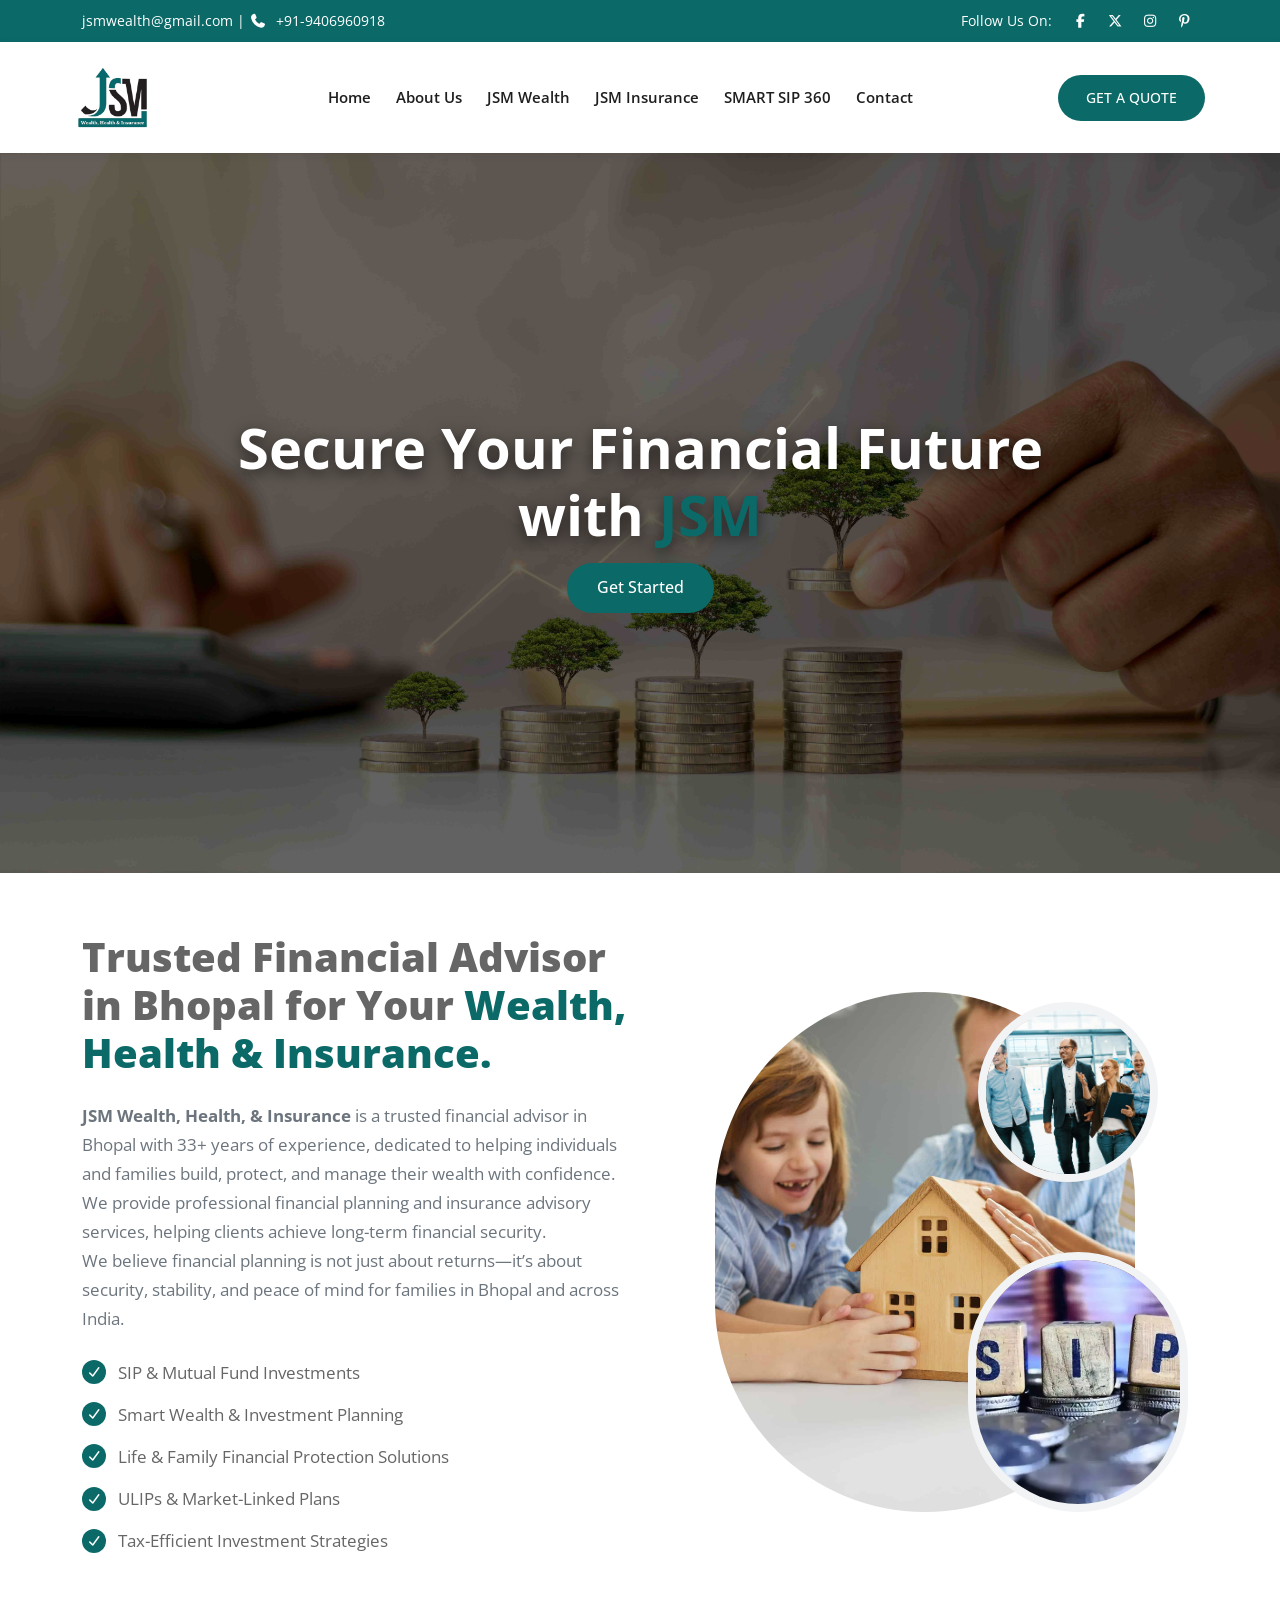
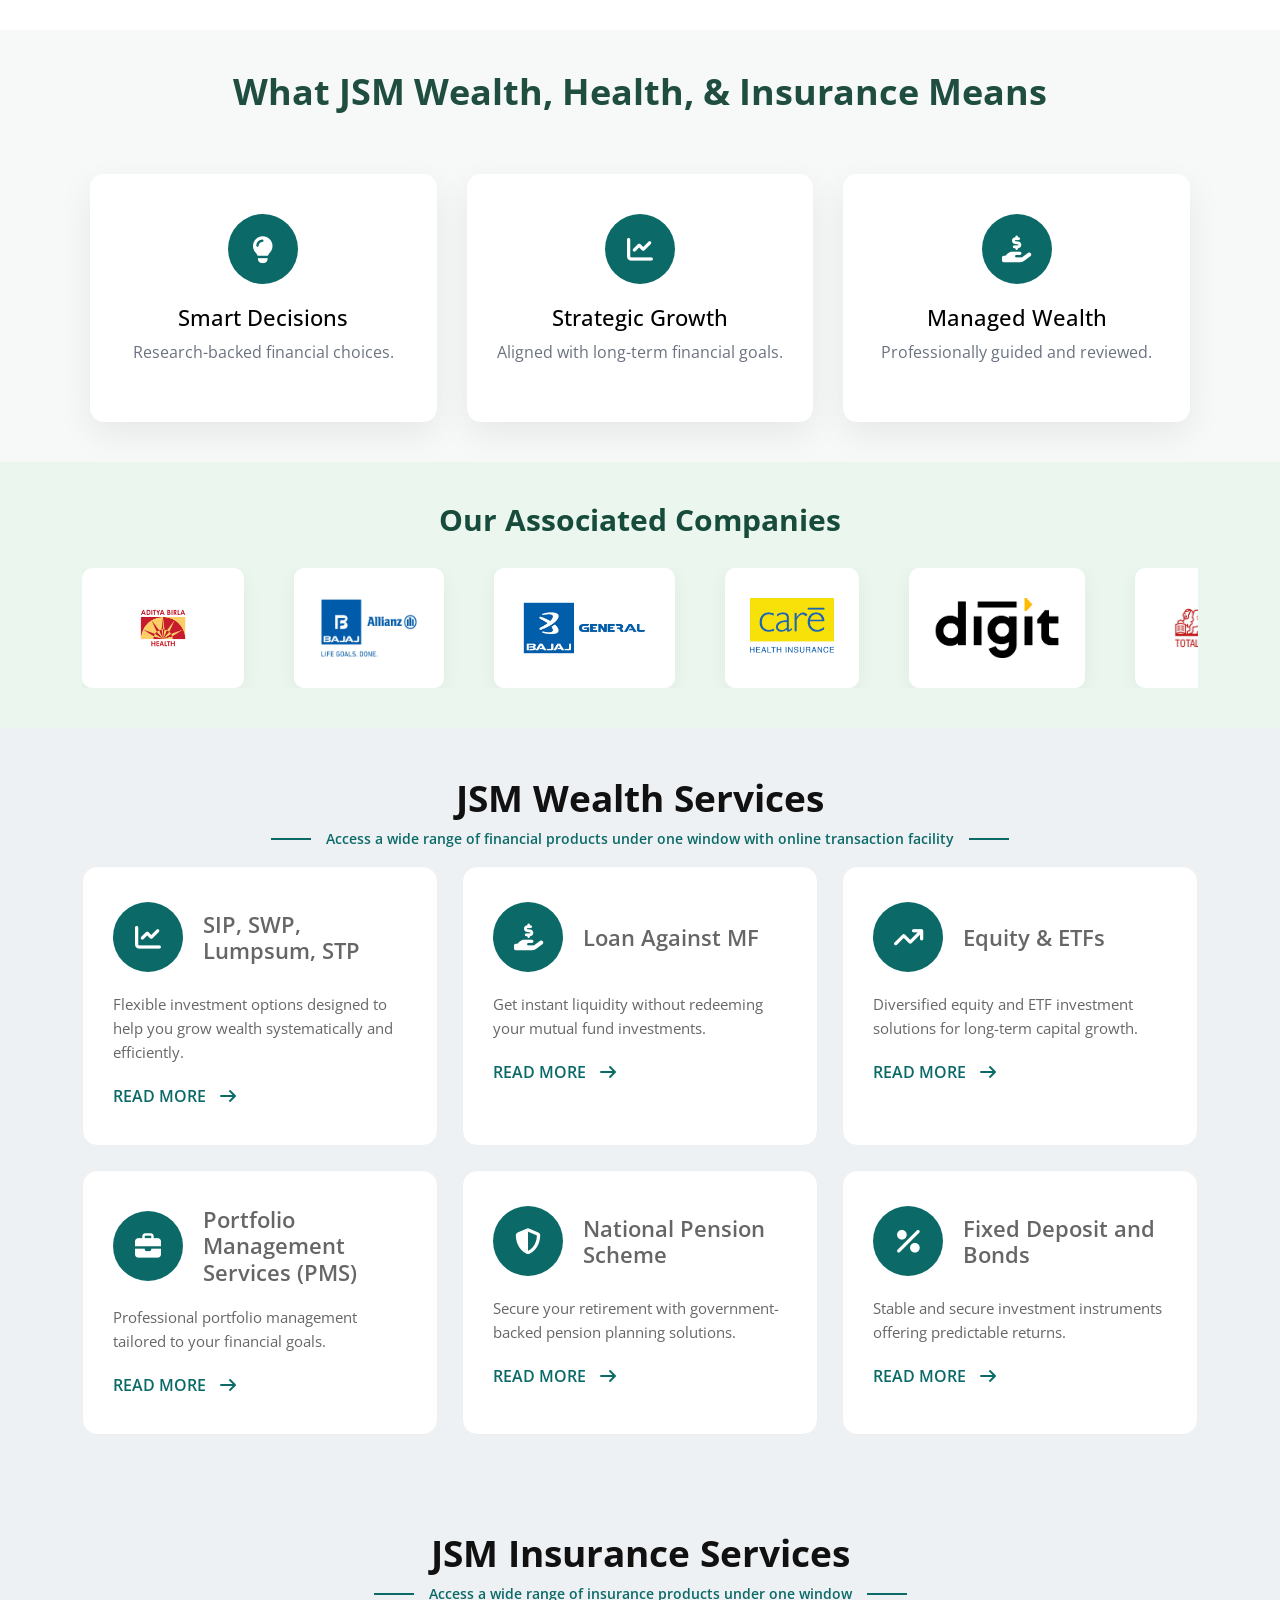
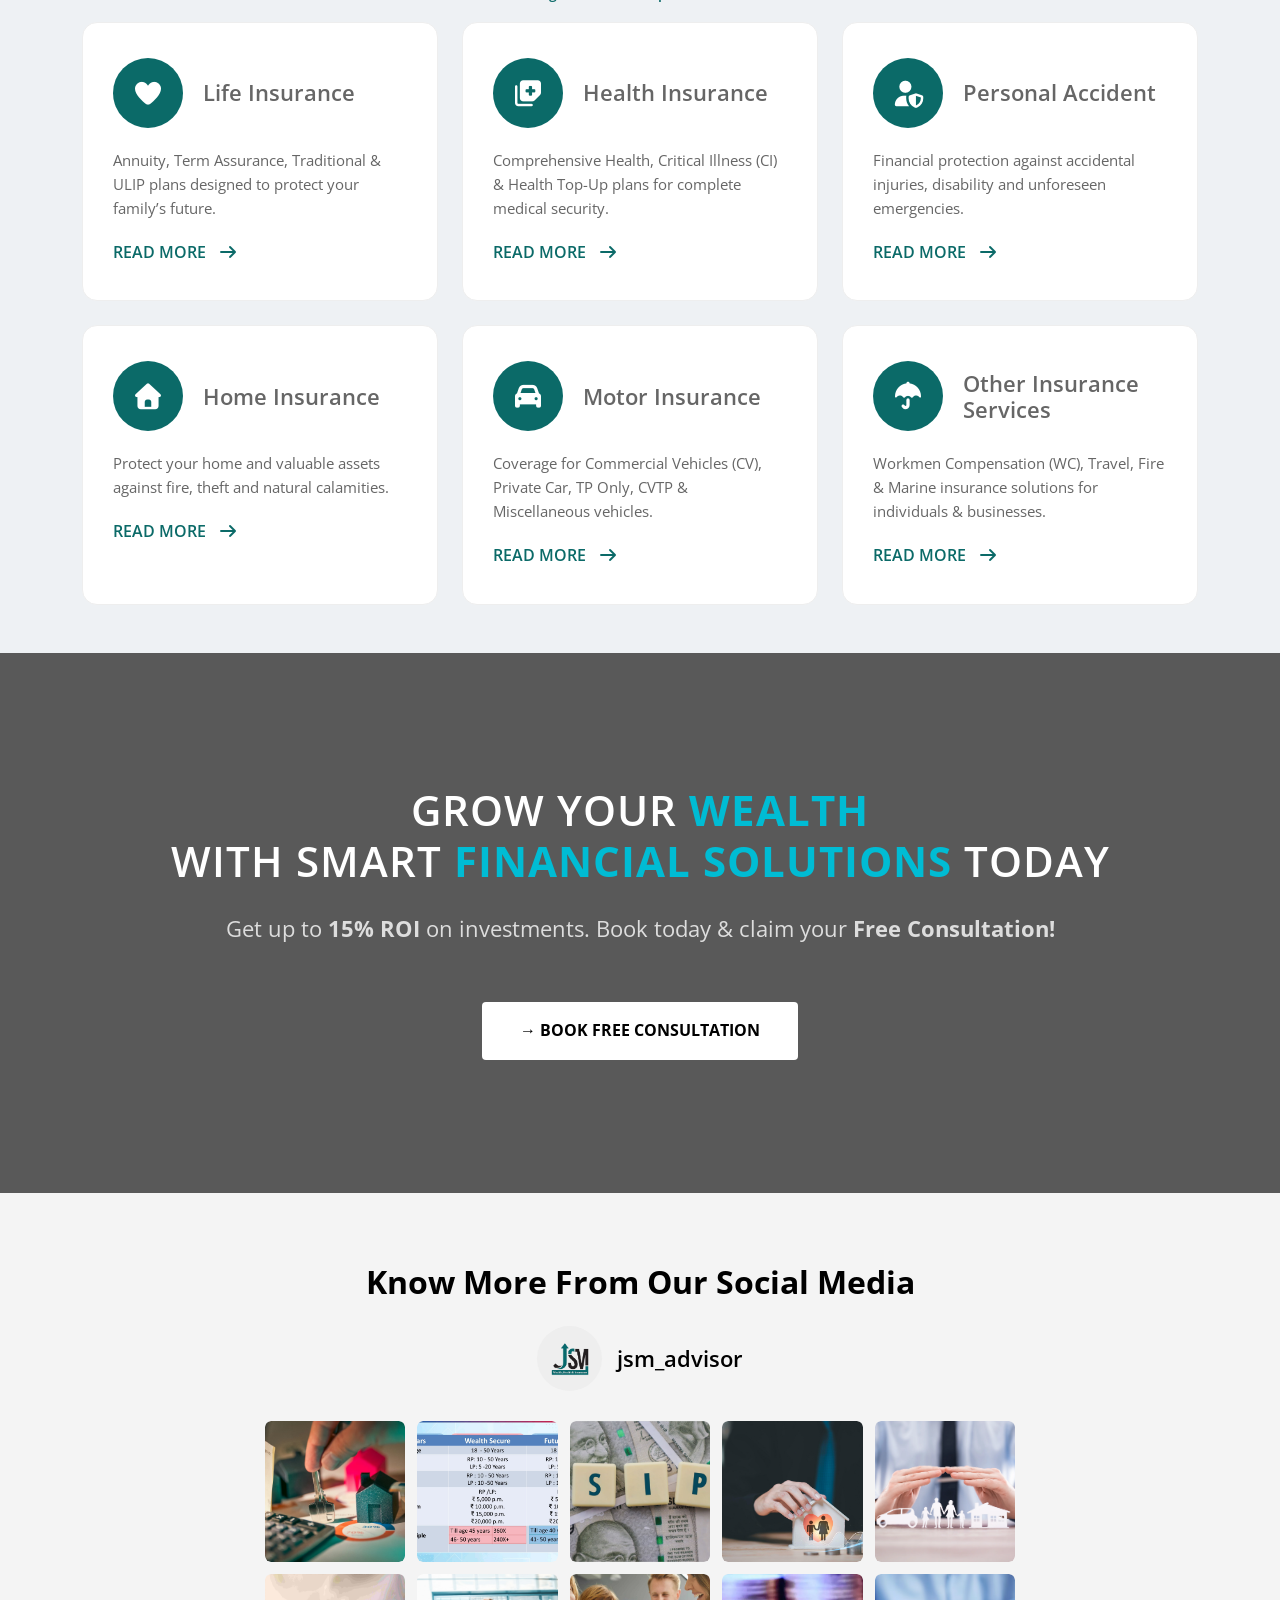
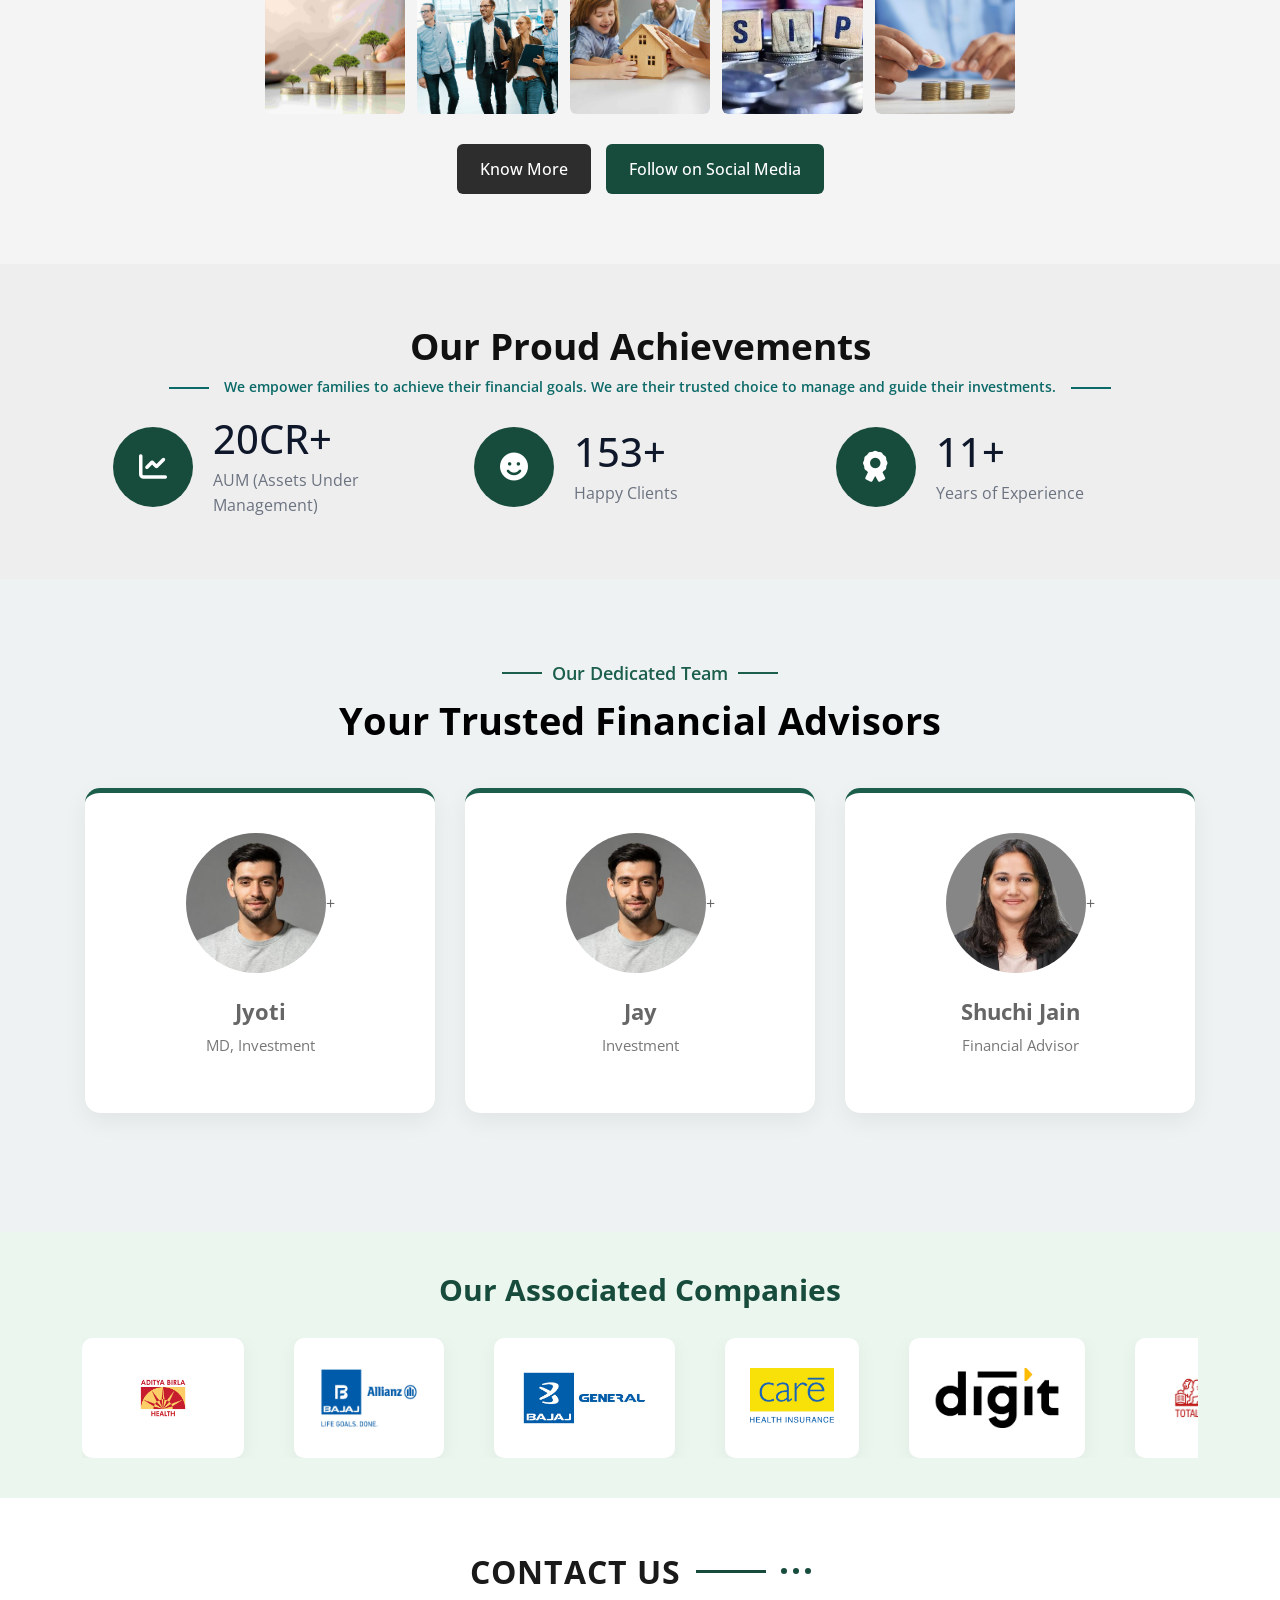
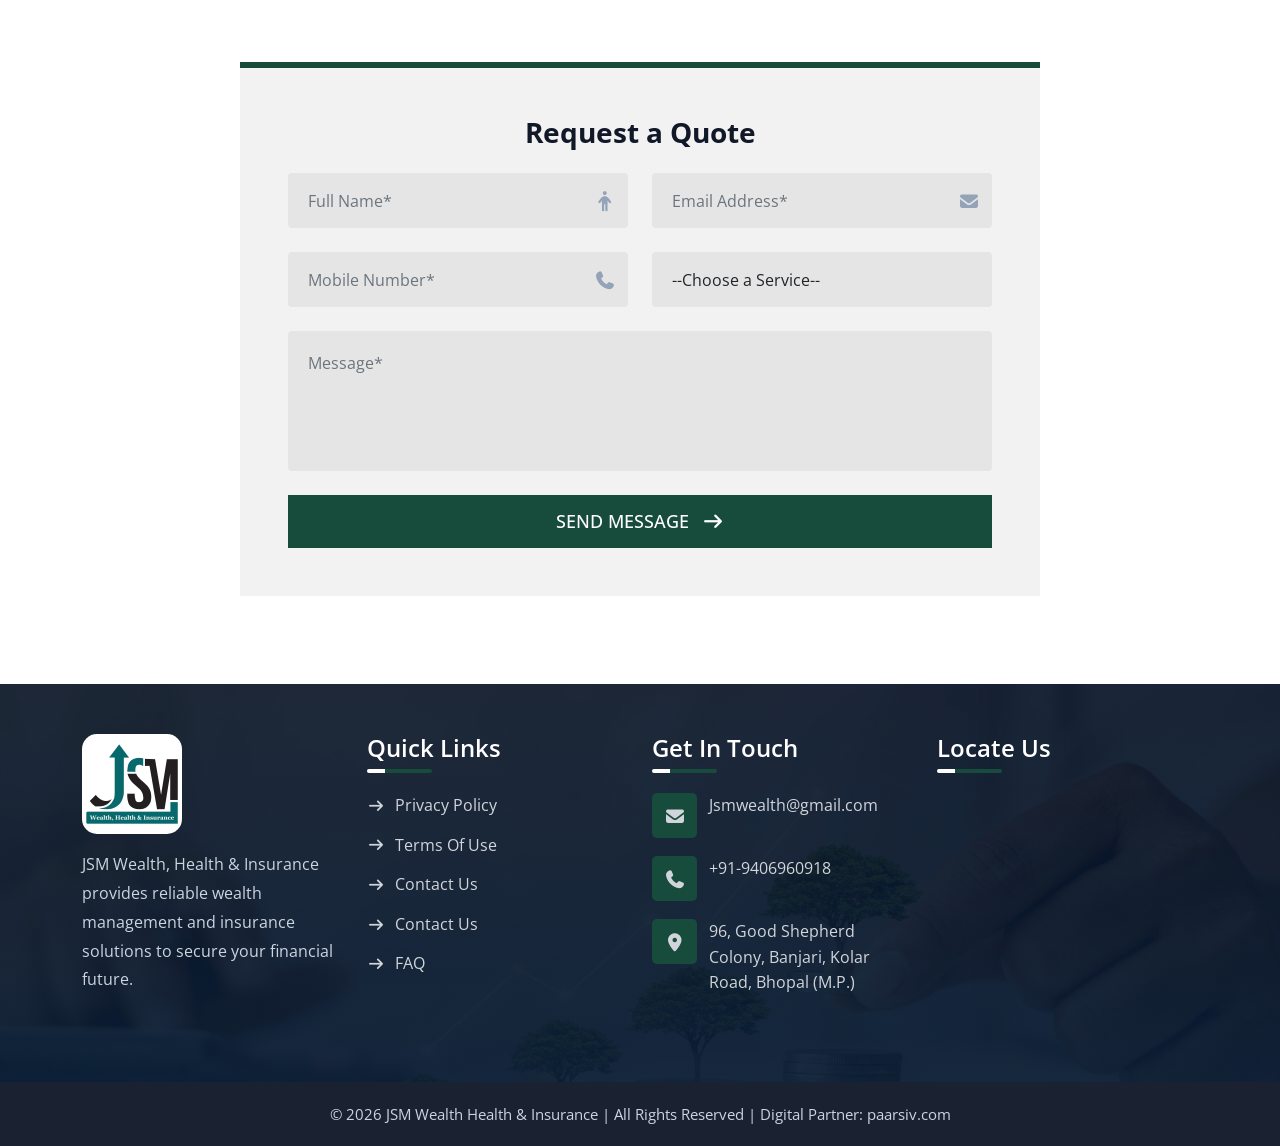
==== commit dfaf78a6: "first deploy" ====
--- a/index.html
+++ b/index.html
@@ -8,56 +8,27 @@
 
         <!-- Bootstrap CSS (IMPORTANT) -->
         <link rel="stylesheet" href="static/css/bootstrap.min.css">
-        
+
         <!-- Font Awesome -->
         <link rel="stylesheet" href="static/css/all.min.css">
 
         <!-- Custom CSS -->
         <link rel="stylesheet" href="style.css" />
         <!-- <link rel="stylesheet" href="common.css" /> -->
-        <!-- <link rel="stylesheet" href="header.css">
-  <link rel="stylesheet" href="footer.css"> -->
-
-  <style>
-   .lang-wrapper{
-    position:absolute;
-    right:30px;
-    top:20px;
-}
-
-.lang-switch{
-    display:flex;
-    align-items:center;
-    gap:8px;
-    background:linear-gradient(135deg,#0066ff,#00c6ff);
-    color:white;
-    border:none;
-    padding:10px 18px;
-    font-size:15px;
-    border-radius:30px;
-    cursor:pointer;
-    box-shadow:0 4px 15px rgba(0,0,0,0.2);
-    transition:all 0.3s ease;
-}
-
-.lang-switch:hover{
-    transform:translateY(-2px);
-    box-shadow:0 6px 20px rgba(0,0,0,0.3);
-}
-
-.icon{
-    font-size:18px;
-}
-
-
-  </style>
+        <!-- <link rel="stylesheet" href="header.css"> -->
+        <link rel="stylesheet" href="static/css/footer.css">
+
+       <style>
+ 
+
+</style>
     </head>
 
     <body>
 
         <!-- ---------------------------Static/Js/Header.js-------------------------------- -->
         <header class="header" id="main-header"></header>
-    <!-- <div class="container mt-2">
+        <!-- <div class="container mt-2">
     <div class="d-flex justify-content-end">
         <button id="langToggle" onclick="toggleLanguage()" class="btn btn-outline-primary lang-btn">
             View in Hindi
@@ -65,7 +36,8 @@
     </div>
 </div> -->
 
-<div id="google_translate_element" style="display:none;"></div>
+     
+
         <!-- ------------------------Header Ends Here-------------------------------------- -->
 
         <!-- HERO SECTION -->
@@ -89,12 +61,8 @@
             </div>
         </section>
 
-
-
-
-
         <!-- about aection -->
-        <section class="about-section" id ="about-section">
+        <section class="about-section" id="about-section">
             <div class="container">
                 <div class="row align-items-center">
 
@@ -122,7 +90,7 @@
                             India.
                         </p>
 
-                        <ul class="about-list" >
+                        <ul class="about-list">
                             <li>
                                 <i class="fa-solid fa-check "></i>
                                 SIP & Mutual Fund Investments
@@ -164,7 +132,7 @@
                 </div>
             </div>
         </section>
-       
+
         <section class="wealth-section" id="wealth-section">
 
             <div class="container">
@@ -204,7 +172,7 @@
             </div>
 
         </section>
-          <section class="associated-section">
+        <section class="associated-section">
             <div class="container scrolling-text">
 
                 <h2>Our Associated Companies</h2>
@@ -224,13 +192,17 @@
                         <div class="company-logo"><img
                                 src="static/image/Care Health Insurance.png"
                                 alt="Care Health Insurance"></div>
-                        <div class="company-logo"><img src="static/image/Digit Insurance.png"
+                        <div class="company-logo"><img
+                                src="static/image/Digit Insurance.png"
                                 alt="Digit Insurance"></div>
-                        <div class="company-logo"><img src="static/image/Future Generali.jpg"
+                        <div class="company-logo"><img
+                                src="static/image/Future Generali.jpg"
                                 alt="Future Generali"></div>
-                        <div class="company-logo"><img src="static/image/HDFC ERGO.webp"
+                        <div class="company-logo"><img
+                                src="static/image/HDFC ERGO.webp"
                                 alt="HDFC ERGO"></div>
-                        <div class="company-logo"><img src="static/image/HDFC Life.png"
+                        <div class="company-logo"><img
+                                src="static/image/HDFC Life.png"
                                 alt="HDFC Life"></div>
                         <div class="company-logo"><img
                                 src="static/image/ICICI Lombard General Insurance.jpg"
@@ -241,7 +213,8 @@
                         <div class="company-logo"><img
                                 src="static/image/IFFCO Tokio General Insurance.png"
                                 alt="IFFCO Tokio General Insurance"></div>
-                        <div class="company-logo"><img src="static/image/Kotak Life.png"
+                        <div class="company-logo"><img
+                                src="static/image/Kotak Life.png"
                                 alt="Kotak Life"></div>
                         <div class="company-logo"><img
                                 src="static/image/Kotak General Insurance.png"
@@ -261,337 +234,491 @@
                         <div class="company-logo"><img
                                 src="static/image/Star Health Insurance.png"
                                 alt="Star Health Insurance"></div>
-                        <div class="company-logo"><img src="static/image/Tata AIA Life.png"
+                        <div class="company-logo"><img
+                                src="static/image/Tata AIA Life.png"
                                 alt="Tata AIA Life"></div>
-                        <div class="company-logo"><img src="static/image/Tata AIG.png"
+                        <div class="company-logo"><img
+                                src="static/image/Tata AIG.png"
                                 alt="Tata AIG"></div>
 
                     </div>
                 </div>
             </section>
 
-        <!-- card section -->
-        <section class="services-section py-5" id="services-section">
-            <div class="container">
-
-                <!-- Main Heading -->
+            <!-- card section -->
+            <section class="services-section py-5" id="services-section">
+                <div class="container">
+
+                    <!-- Main Heading -->
+                    <div class="text-center">
+                        <h2 class="main-heading">
+                            JSM Wealth Services
+                        </h2>
+                    </div>
+                    <div class="text-center mb-3">
+                        <div class="top-heading">
+                            <span></span>
+                            Access a wide range of financial products under one
+                            window with online transaction facility
+                            <span></span>
+                        </div>
+                    </div>
+
+                    <!-- Cards -->
+                    <div class="row g-4">
+
+                        <!-- Card 1 -->
+                        <div class="col-lg-4 col-md-6">
+                            <div class="service-card">
+                                <div class="card-header-flex">
+                                    <div class="icon-box">
+                                        <i class="fas fa-chart-line"></i>
+                                    </div>
+                                    <h4>SIP, SWP, Lumpsum, STP</h4>
+                                </div>
+                                <p>
+                                    Flexible investment options designed to help
+                                    you
+                                    grow wealth systematically and efficiently.
+                                </p>
+                                <a href="#finance-section" class="read-more">
+                                    READ MORE <i
+                                        class="fas fa-arrow-right ms-2"></i>
+                                </a>
+                            </div>
+                        </div>
+
+                        <!-- Card 2 -->
+                        <div class="col-lg-4 col-md-6">
+                            <div class="service-card">
+                                <div class="card-header-flex">
+                                    <div class="icon-box">
+                                        <i
+                                            class="fas fa-hand-holding-dollar"></i>
+                                    </div>
+                                    <h4>Loan Against MF</h4>
+                                </div>
+                                <p>
+                                    Get instant liquidity without redeeming your
+                                    mutual fund investments.
+                                </p>
+                                <a href="#finance-section" class="read-more">
+                                    READ MORE <i
+                                        class="fas fa-arrow-right ms-2"></i>
+                                </a>
+                            </div>
+                        </div>
+
+                        <!-- Card 3 -->
+                        <div class="col-lg-4 col-md-6">
+                            <div class="service-card">
+                                <div class="card-header-flex">
+                                    <div class="icon-box">
+                                        <i class="fas fa-arrow-trend-up"></i>
+                                    </div>
+                                    <h4>Equity & ETFs</h4>
+                                </div>
+                                <p>
+                                    Diversified equity and ETF investment
+                                    solutions
+                                    for long-term capital growth.
+                                </p>
+                                <a href="#finance-section" class="read-more">
+                                    READ MORE <i
+                                        class="fas fa-arrow-right ms-2"></i>
+                                </a>
+                            </div>
+                        </div>
+
+                        <!-- Card 4 -->
+                        <div class="col-lg-4 col-md-6">
+                            <div class="service-card">
+                                <div class="card-header-flex">
+                                    <div class="icon-box">
+                                        <i class="fas fa-briefcase"></i>
+                                    </div>
+                                    <h4>Portfolio Management Services (PMS)</h4>
+                                </div>
+                                <p>
+                                    Professional portfolio management tailored
+                                    to
+                                    your financial goals.
+                                </p>
+                                <a href="#finance-section" class="read-more">
+                                    READ MORE <i
+                                        class="fas fa-arrow-right ms-2"></i>
+                                </a>
+                            </div>
+                        </div>
+
+                        <!-- Card 5 -->
+                        <div class="col-lg-4 col-md-6">
+                            <div class="service-card">
+                                <div class="card-header-flex">
+                                    <div class="icon-box">
+                                        <i class="fas fa-shield-alt"></i>
+                                    </div>
+                                    <h4>National Pension Scheme</h4>
+                                </div>
+                                <p>
+                                    Secure your retirement with
+                                    government-backed
+                                    pension planning solutions.
+                                </p>
+                                <a href="#finance-section" class="read-more">
+                                    READ MORE <i
+                                        class="fas fa-arrow-right ms-2"></i>
+                                </a>
+                            </div>
+                        </div>
+
+                        <!-- Card 6 -->
+                        <div class="col-lg-4 col-md-6">
+                            <div class="service-card">
+                                <div class="card-header-flex">
+                                    <div class="icon-box">
+                                        <i class="fas fa-percent"></i>
+                                    </div>
+                                    <h4>Fixed Deposit and Bonds</h4>
+                                </div>
+                                <p>
+                                    Stable and secure investment instruments
+                                    offering predictable returns.
+                                </p>
+                                <a href="#finance-section" class="read-more">
+                                    READ MORE <i
+                                        class="fas fa-arrow-right ms-2"></i>
+                                </a>
+                            </div>
+                        </div>
+
+                    </div>
+
+                </div>
+            </section>
+            <section class="services-section py-5" id="services-sections">
+                <div class="container">
+
+                    <!-- Main Heading -->
+                    <div class="text-center">
+                        <h2 class="main-heading">
+                            JSM Insurance Services
+                        </h2>
+                    </div>
+                    <!-- Small Top Heading -->
+                    <div class="text-center mb-3">
+                        <div class="top-heading">
+                            <span></span>
+                            Access a wide range of insurance products under one
+                            window
+                            <span></span>
+                        </div>
+                    </div>
+
+                    <!-- Cards -->
+                    <div class="row g-4">
+
+                        <!-- Card 1 -->
+                        <div class="col-lg-4 col-md-6">
+                            <div class="service-card">
+                                <div class="card-header-flex">
+                                    <div class="icon-box">
+                                        <i class="fas fa-heart"></i>
+                                    </div>
+                                    <h4>Life Insurance</h4>
+                                </div>
+                                <p>
+                                    Annuity, Term Assurance, Traditional & ULIP
+                                    plans designed to protect your family’s
+                                    future.
+                                </p>
+                                <a href="#finance-section" class="read-more">
+                                    READ MORE <i
+                                        class="fas fa-arrow-right ms-2"></i>
+                                </a>
+                            </div>
+                        </div>
+
+                        <!-- Card 2 -->
+                        <div class="col-lg-4 col-md-6">
+                            <div class="service-card">
+                                <div class="card-header-flex">
+                                    <div class="icon-box">
+                                        <i class="fas fa-notes-medical"></i>
+                                    </div>
+                                    <h4>Health Insurance</h4>
+                                </div>
+                                <p>
+                                    Comprehensive Health, Critical Illness (CI)
+                                    &
+                                    Health Top-Up plans for complete medical
+                                    security.
+                                </p>
+                                <a href="#finance-section" class="read-more">
+                                    READ MORE <i
+                                        class="fas fa-arrow-right ms-2"></i>
+                                </a>
+                            </div>
+                        </div>
+
+                        <!-- Card 4 -->
+                        <div class="col-lg-4 col-md-6">
+                            <div class="service-card">
+                                <div class="card-header-flex">
+                                    <div class="icon-box">
+                                        <i class="fas fa-user-shield"></i>
+                                    </div>
+                                    <h4>Personal Accident</h4>
+                                </div>
+                                <p>
+                                    Financial protection against accidental
+                                    injuries, disability and unforeseen
+                                    emergencies.
+                                </p>
+                                <a href="#finance-section" class="read-more">
+                                    READ MORE <i
+                                        class="fas fa-arrow-right ms-2"></i>
+                                </a>
+                            </div>
+                        </div>
+
+                        <!-- Card 5 -->
+                        <div class="col-lg-4 col-md-6">
+                            <div class="service-card">
+                                <div class="card-header-flex">
+                                    <div class="icon-box">
+                                        <i class="fas fa-home"></i>
+                                    </div>
+                                    <h4>Home Insurance</h4>
+                                </div>
+                                <p>
+                                    Protect your home and valuable assets
+                                    against
+                                    fire, theft and natural calamities.
+                                </p>
+                                <a href="#finance-section" class="read-more">
+                                    READ MORE <i
+                                        class="fas fa-arrow-right ms-2"></i>
+                                </a>
+                            </div>
+                        </div>
+                        <!-- Card 3 -->
+                        <div class="col-lg-4 col-md-6">
+                            <div class="service-card">
+                                <div class="card-header-flex">
+                                    <div class="icon-box">
+                                        <i class="fas fa-car"></i>
+                                    </div>
+                                    <h4>Motor Insurance</h4>
+                                </div>
+                                <p>
+                                    Coverage for Commercial Vehicles (CV),
+                                    Private
+                                    Car, TP Only, CVTP & Miscellaneous vehicles.
+                                </p>
+                                <a href="#finance-section" class="read-more">
+                                    READ MORE <i
+                                        class="fas fa-arrow-right ms-2"></i>
+                                </a>
+                            </div>
+                        </div>
+                        <!-- Card 6 -->
+                        <div class="col-lg-4 col-md-6">
+                            <div class="service-card">
+                                <div class="card-header-flex">
+                                    <div class="icon-box">
+                                        <i class="fas fa-umbrella"></i>
+                                    </div>
+                                    <h4>Other Insurance Services</h4>
+                                </div>
+                                <p>
+                                    Workmen Compensation (WC), Travel, Fire &
+                                    Marine
+                                    insurance solutions for individuals &
+                                    businesses.
+                                </p>
+                                <a href="#finance-section" class="read-more">
+                                    READ MORE <i
+                                        class="fas fa-arrow-right ms-2"></i>
+                                </a>
+                            </div>
+                        </div>
+
+                    </div>
+
+                </div>
+            </section>
+
+            <section class="finance-hero">
+
+                <div class="overlay"></div>
+
+                <div class="hero-content">
+
+                    <h1>
+                        GROW YOUR <span>WEALTH</span><br>
+                        WITH SMART <span>FINANCIAL SOLUTIONS</span> TODAY
+                    </h1>
+
+                    <p class="sub-text">
+                        Get up to <strong>15% ROI</strong> on investments. Book
+                        today & claim your
+                        <strong>Free Consultation!</strong>
+                    </p>
+
+                    <a href="#finance-section" class="hero-btnn">
+                        → BOOK FREE CONSULTATION
+                    </a>
+
+                </div>
+
+            </section>
+            <section class="instagram-section">
+                <div class="container">
+
+                    <h2 class="insta-title">Know More From Our Social Media</h2>
+
+                    <!-- Profile -->
+                    <div class="insta-profile">
+                        <div class="insta-logo">
+                            <img src="static/image/jsm.logo.png"
+                                alt="JSM Logo" />
+                        </div>
+                        <a
+                            href="https://www.instagram.com/jsm_advisor?igsh=aGgwYWg4bG5qaXNv&utm_source=qr ">jsm_advisor</a>
+                    </div>
+
+                    <!-- Square Grid -->
+                    <div class="insta-grid">
+                        <!-- Each image wrapped in .insta-item with overlay -->
+                        <div class="insta-item">
+                            <img src="static/image/slide-2.avif"
+                                alt="Instagram post 1" />
+                            <div class="overlay">
+                                <i class="fab fa-instagram insta-icon"></i>
+                            </div>
+                        </div>
+                        <div class="insta-item">
+                            <img src="static/image/BG-CONTACT.jpg"
+                                alt="Instagram post 2" />
+                            <div class="overlay">
+                                <i class="fab fa-instagram insta-icon"></i>
+                            </div>
+                        </div>
+                        <div class="insta-item">
+                            <img src="static/image/finance-2.jpg"
+                                alt="Instagram post 3" />
+                            <div class="overlay">
+                                <i class="fab fa-instagram insta-icon"></i>
+                            </div>
+                        </div>
+                        <!-- Repeat .insta-item blocks for all your images -->
+                        <div class="insta-item">
+                            <img src="static/image/finance-3.jpg"
+                                alt="Instagram post 3" />
+                            <div class="overlay">
+                                <i class="fab fa-instagram insta-icon"></i>
+                            </div>
+                        </div>
+                        <div class="insta-item">
+                            <img src="static/image/insurance-1.webp"
+                                alt="Instagram post 3" />
+                            <div class="overlay">
+                                <i class="fab fa-instagram insta-icon"></i>
+                            </div>
+                        </div>
+                        <div class="insta-item">
+                            <img src="static/image/health-insurance.jpg"
+                                alt="Instagram post 3" />
+                            <div class="overlay">
+                                <i class="fab fa-instagram insta-icon"></i>
+                            </div>
+                        </div>
+                        <div class="insta-item">
+                            <img src="static/image/insurance-about.jpeg"
+                                alt="Instagram post 3" />
+                            <div class="overlay">
+                                <i class="fab fa-instagram insta-icon"></i>
+                            </div>
+                        </div>
+                        <div class="insta-item">
+                            <img src="static/image/insurance-about-1.jpeg"
+                                alt="Instagram post 3" />
+                            <div class="overlay">
+                                <i class="fab fa-instagram insta-icon"></i>
+                            </div>
+                        </div>
+                        <div class="insta-item">
+                            <img src="static/image/insurance-about-2.jpeg"
+                                alt="Instagram post 3" />
+                            <div class="overlay">
+                                <i class="fab fa-instagram insta-icon"></i>
+                            </div>
+                        </div>
+                        <div class="insta-item">
+                            <img src="static/image/slide-1.avif"
+                                alt="Instagram post 3" />
+                            <div class="overlay">
+                                <i class="fab fa-instagram insta-icon"></i>
+                            </div>
+                        </div>
+                    </div>
+
+                    <!-- Buttons -->
+                    <div class="insta-buttons">
+                        <a href="#" class="btn load-btn">Know More</a>
+                        <a href="#" class="btn follow-btn">Follow on Social
+                            Media</a>
+                    </div>
+
+                </div>
+            </section>
+            <!-- <section class="insta-section">
+  <div class="container">
+    
+    <h2>📈 Learn with Us on Instagram</h2>
+    <p class="subtitle">Daily tips on SIP, SWP, Insurance & Smart Investing</p>
+
+    <div class="carousel">
+      
+      <div class="card">
+        <img src="static/image/finance-2.jpg" alt="SIP Tips">
+        <p>What is SIP? Beginner Guide</p>
+      </div>
+
+      <div class="card">
+        <img src="static/image/finance-2.jpg" alt="SWP vs SIP">
+        <p>SWP vs SIP Explained</p>
+      </div>
+
+      <div class="card">
+        <img src="static/image/finance-2.jpg" alt="Insurance">
+        <p>Health Insurance Basics</p>
+      </div>
+
+      <div class="card">
+        <img src="static/image/finance-2.jpg" alt="Tax Saving">
+        <p>Top Tax Saving Tips</p>
+      </div>
+
+      <div class="card">
+        <img src="static/image/finance-2.jpg" alt="Investing">
+        <p>Smart Investment Strategies</p>
+      </div>
+
+    </div>
+
+    <a href="https://instagram.com/jyoti_investments" target="_blank" class="follow-btn">
+      Follow @jyoti_investments
+
+    </a>
+
+  </div>
+</section>  -->
+
+            <section class="stats">
+
                 <div class="text-center">
-                    <h2 class="main-heading">
-                        JSM Wealth Services
-                    </h2>
-                </div>
-                <div class="text-center mb-3">
-                    <div class="top-heading">
-                        <span></span>
-                        Access a wide range of financial products under one
-                        window with online transaction facility
-                        <span></span>
-                    </div>
-                </div>
-
-                <!-- Cards -->
-                <div class="row g-4">
-
-                    <!-- Card 1 -->
-                    <div class="col-lg-4 col-md-6">
-                        <div class="service-card">
-                            <div class="card-header-flex">
-                                <div class="icon-box">
-                                    <i class="fas fa-chart-line"></i>
-                                </div>
-                                <h4>SIP, SWP, Lumpsum, STP</h4>
-                            </div>
-                            <p>
-                                Flexible investment options designed to help you
-                                grow wealth systematically and efficiently.
-                            </p>
-                            <a href="#finance-section" class="read-more">
-                                READ MORE <i
-                                    class="fas fa-arrow-right ms-2"></i>
-                            </a>
-                        </div>
-                    </div>
-
-                    <!-- Card 2 -->
-                    <div class="col-lg-4 col-md-6">
-                        <div class="service-card">
-                            <div class="card-header-flex">
-                                <div class="icon-box">
-                                    <i class="fas fa-hand-holding-dollar"></i>
-                                </div>
-                                <h4>Loan Against MF</h4>
-                            </div>
-                            <p>
-                                Get instant liquidity without redeeming your
-                                mutual fund investments.
-                            </p>
-                            <a href="#finance-section" class="read-more">
-                                READ MORE <i
-                                    class="fas fa-arrow-right ms-2"></i>
-                            </a>
-                        </div>
-                    </div>
-
-                    <!-- Card 3 -->
-                    <div class="col-lg-4 col-md-6">
-                        <div class="service-card">
-                            <div class="card-header-flex">
-                                <div class="icon-box">
-                                    <i class="fas fa-arrow-trend-up"></i>
-                                </div>
-                                <h4>Equity & ETFs</h4>
-                            </div>
-                            <p>
-                                Diversified equity and ETF investment solutions
-                                for long-term capital growth.
-                            </p>
-                            <a href="#finance-section" class="read-more">
-                                READ MORE <i
-                                    class="fas fa-arrow-right ms-2"></i>
-                            </a>
-                        </div>
-                    </div>
-
-                    <!-- Card 4 -->
-                    <div class="col-lg-4 col-md-6">
-                        <div class="service-card">
-                            <div class="card-header-flex">
-                                <div class="icon-box">
-                                    <i class="fas fa-briefcase"></i>
-                                </div>
-                                <h4>Portfolio Management Services (PMS)</h4>
-                            </div>
-                            <p>
-                                Professional portfolio management tailored to
-                                your financial goals.
-                            </p>
-                            <a href="#finance-section" class="read-more">
-                                READ MORE <i
-                                    class="fas fa-arrow-right ms-2"></i>
-                            </a>
-                        </div>
-                    </div>
-
-                    <!-- Card 5 -->
-                    <div class="col-lg-4 col-md-6">
-                        <div class="service-card">
-                            <div class="card-header-flex">
-                                <div class="icon-box">
-                                    <i class="fas fa-shield-alt"></i>
-                                </div>
-                                <h4>National Pension Scheme</h4>
-                            </div>
-                            <p>
-                                Secure your retirement with government-backed
-                                pension planning solutions.
-                            </p>
-                            <a href="#finance-section" class="read-more">
-                                READ MORE <i
-                                    class="fas fa-arrow-right ms-2"></i>
-                            </a>
-                        </div>
-                    </div>
-
-                    <!-- Card 6 -->
-                    <div class="col-lg-4 col-md-6">
-                        <div class="service-card">
-                            <div class="card-header-flex">
-                                <div class="icon-box">
-                                    <i class="fas fa-percent"></i>
-                                </div>
-                                <h4>Fixed Deposit and Bonds</h4>
-                            </div>
-                            <p>
-                                Stable and secure investment instruments
-                                offering predictable returns.
-                            </p>
-                            <a href="#finance-section" class="read-more">
-                                READ MORE <i
-                                    class="fas fa-arrow-right ms-2"></i>
-                            </a>
-                        </div>
-                    </div>
-
-                </div>
-
-            </div>
-        </section>
-        <section class="services-section py-5" id="services-sections">
-            <div class="container">
-
-                <!-- Main Heading -->
-                <div class="text-center">
-                    <h2 class="main-heading">
-                        JSM Insurance Services
-                    </h2>
-                </div>
-                <!-- Small Top Heading -->
-                <div class="text-center mb-3">
-                    <div class="top-heading">
-                        <span></span>
-                        Access a wide range of insurance products under one
-                        window
-                        <span></span>
-                    </div>
-                </div>
-
-                <!-- Cards -->
-                <div class="row g-4">
-
-                    <!-- Card 1 -->
-                    <div class="col-lg-4 col-md-6">
-                        <div class="service-card">
-                            <div class="card-header-flex">
-                                <div class="icon-box">
-                                    <i class="fas fa-heart"></i>
-                                </div>
-                                <h4>Life Insurance</h4>
-                            </div>
-                            <p>
-                                Annuity, Term Assurance, Traditional & ULIP
-                                plans designed to protect your family’s future.
-                            </p>
-                            <a href="#finance-section" class="read-more">
-                                READ MORE <i
-                                    class="fas fa-arrow-right ms-2"></i>
-                            </a>
-                        </div>
-                    </div>
-
-                    <!-- Card 2 -->
-                    <div class="col-lg-4 col-md-6">
-                        <div class="service-card">
-                            <div class="card-header-flex">
-                                <div class="icon-box">
-                                    <i class="fas fa-notes-medical"></i>
-                                </div>
-                                <h4>Health Insurance</h4>
-                            </div>
-                            <p>
-                                Comprehensive Health, Critical Illness (CI) &
-                                Health Top-Up plans for complete medical
-                                security.
-                            </p>
-                            <a href="#finance-section" class="read-more">
-                                READ MORE <i
-                                    class="fas fa-arrow-right ms-2"></i>
-                            </a>
-                        </div>
-                    </div>
-
-                    <!-- Card 4 -->
-                    <div class="col-lg-4 col-md-6">
-                        <div class="service-card">
-                            <div class="card-header-flex">
-                                <div class="icon-box">
-                                    <i class="fas fa-user-shield"></i>
-                                </div>
-                                <h4>Personal Accident</h4>
-                            </div>
-                            <p>
-                                Financial protection against accidental
-                                injuries, disability and unforeseen emergencies.
-                            </p>
-                            <a href="#finance-section" class="read-more">
-                                READ MORE <i
-                                    class="fas fa-arrow-right ms-2"></i>
-                            </a>
-                        </div>
-                    </div>
-
-                    <!-- Card 5 -->
-                    <div class="col-lg-4 col-md-6">
-                        <div class="service-card">
-                            <div class="card-header-flex">
-                                <div class="icon-box">
-                                    <i class="fas fa-home"></i>
-                                </div>
-                                <h4>Home Insurance</h4>
-                            </div>
-                            <p>
-                                Protect your home and valuable assets against
-                                fire, theft and natural calamities.
-                            </p>
-                            <a href="#finance-section" class="read-more">
-                                READ MORE <i
-                                    class="fas fa-arrow-right ms-2"></i>
-                            </a>
-                        </div>
-                    </div>
-                    <!-- Card 3 -->
-                    <div class="col-lg-4 col-md-6">
-                        <div class="service-card">
-                            <div class="card-header-flex">
-                                <div class="icon-box">
-                                    <i class="fas fa-car"></i>
-                                </div>
-                                <h4>Motor Insurance</h4>
-                            </div>
-                            <p>
-                                Coverage for Commercial Vehicles (CV), Private
-                                Car, TP Only, CVTP & Miscellaneous vehicles.
-                            </p>
-                            <a href="#finance-section" class="read-more">
-                                READ MORE <i
-                                    class="fas fa-arrow-right ms-2"></i>
-                            </a>
-                        </div>
-                    </div>
-                    <!-- Card 6 -->
-                    <div class="col-lg-4 col-md-6">
-                        <div class="service-card">
-                            <div class="card-header-flex">
-                                <div class="icon-box">
-                                    <i class="fas fa-umbrella"></i>
-                                </div>
-                                <h4>Other Insurance Services</h4>
-                            </div>
-                            <p>
-                                Workmen Compensation (WC), Travel, Fire & Marine
-                                insurance solutions for individuals &
-                                businesses.
-                            </p>
-                            <a href="#finance-section" class="read-more">
-                                READ MORE <i
-                                    class="fas fa-arrow-right ms-2"></i>
-                            </a>
-                        </div>
-                    </div>
-
-                </div>
-
-            </div>
-        </section>
-
-        <section class="finance-hero">
-
-            <div class="overlay"></div>
-
-            <div class="hero-content">
-
-                <h1>
-                    GROW YOUR <span>WEALTH</span><br>
-                    WITH SMART <span>FINANCIAL SOLUTIONS</span> TODAY
-                </h1>
-
-                <p class="sub-text">
-                    Get up to <strong>15% ROI</strong> on investments. Book
-                    today & claim your
-                    <strong>Free Consultation!</strong>
-                </p>
-
-                <a href="#finance-section" class="hero-btnn">
-                    → BOOK FREE CONSULTATION
-                </a>
-
-            </div>
-
-        </section>
-       
-      <section class="stats">
-
- 
-    <div class="text-center">
                     <h2 class="main-heading">
                         Our Proud Achievements
                     </h2>
@@ -599,320 +726,325 @@
                 <div class="text-center mb-3">
                     <div class="top-heading">
                         <span></span>
-                       We empower families to achieve their financial goals. 
-      We are their trusted choice to manage and guide their investments.
+                        We empower families to achieve their financial goals.
+                        We are their trusted choice to manage and guide their
+                        investments.
                         <span></span>
                     </div>
                 </div>
 
-  <div class="stats__container mb-2">
-
-    <!-- AUM -->
-    <div class="stats__item">
-      <div class="stats__icon">
-        <i class="fas fa-chart-line"></i>
-      </div>
-      <div class="stats__content">
-        <h2 class="counter" data-target="65">
-          0<span>CR+</span>
-        </h2>
-        <p>AUM (Assets Under Management)</p>
-      </div>
-    </div>
-
-    <!-- Clients -->
-    <div class="stats__item">
-      <div class="stats__icon">
-        <i class="fas fa-face-smile"></i>
-      </div>
-      <div class="stats__content">
-        <h2 class="counter" data-target="500">
-          0<span>+</span>
-        </h2>
-        <p>Happy Clients</p>
-      </div>
-    </div>
-
-    <!-- Experience -->
-    <div class="stats__item">
-      <div class="stats__icon">
-        <i class="fas fa-award"></i>
-      </div>
-      <div class="stats__content">
-        <h2 class="counter" data-target="33">
-          0<span>+</span>
-        </h2>
-        <p>Years of Experience</p>
-      </div>
-    </div>
-
-  </div>
-</section>
-
-            <section class="team-section">
-  <div class="container text-center">
-    
-    <p class="small-title">Our Dedicated Team</p>
-    <h2 class="main-title">Your Trusted Financial Advisors</h2>
-
-    <div class="row justify-content-center">
-
-      <!-- Card 1 -->
-      <div class="col-lg-4 col-md-6 mb-4">
-        <div class="team-card">
-          <div class="team-img">
-            <img src="static/image/men.jpg" alt="">
-            <span class="plus-icon">+</span>
-          </div>
-          <h4>Jyoti</h4>
-          <p>MD,  Investment</p>
-        </div>
-      </div>
-
-      <!-- Card 2 -->
-      <div class="col-lg-4 col-md-6 mb-4">
-        <div class="team-card">
-          <div class="team-img">
-            <img src="static/image/men.jpg" alt="">
-            <span class="plus-icon">+</span>
-          </div>
-          <h4>Jay</h4>
-          <p> Investment</p>
-        </div>
-      </div>
-
-      <!-- Card 3 -->
-      <div class="col-lg-4 col-md-6 mb-4">
-        <div class="team-card">
-          <div class="team-img">
-            <img src="static/image/men.jpg" alt="">
-            <span class="plus-icon">+</span>
-          </div>
-          <h4>Aman</h4>
-          <p>Financial Advisor</p>
-        </div>
-      </div>
-
-    </div>
-  </div>
-</section>
-
- <section class="associated-section">
-            <div class="container scrolling-text">
-
-                <h2>Our Associated Companies</h2>
-
-                <div class="logo-slider">
-                    <div class="scroll-track">
-
-                        <div class="company-logo"><img
-                                src="static/image/Aditya Birla Health Insurance.webp"
-                                alt="Aditya Birla Health Insurance"></div>
-                        <div class="company-logo"><img
-                                src="static/image/Bajaj Allianz Life.jpg"
-                                alt="Bajaj Allianz Life"></div>
-                        <div class="company-logo"><img
-                                src="static/image/Bajaj Allianz General Insurance.jpg"
-                                alt="Bajaj Allianz General Insurance"></div>
-                        <div class="company-logo"><img
-                                src="static/image/Care Health Insurance.png"
-                                alt="Care Health Insurance"></div>
-                        <div class="company-logo"><img src="static/image/Digit Insurance.png"
-                                alt="Digit Insurance"></div>
-                        <div class="company-logo"><img src="static/image/Future Generali.jpg"
-                                alt="Future Generali"></div>
-                        <div class="company-logo"><img src="static/image/HDFC ERGO.webp"
-                                alt="HDFC ERGO"></div>
-                        <div class="company-logo"><img src="static/image/HDFC Life.png"
-                                alt="HDFC Life"></div>
-                        <div class="company-logo"><img
-                                src="static/image/ICICI Lombard General Insurance.jpg"
-                                alt="ICICI Lombard General Insurance"></div>
-                        <div class="company-logo"><img
-                                src="static/image/ICICI Prudential Life.jpeg"
-                                alt="ICICI Prudential Life"></div>
-                        <div class="company-logo"><img
-                                src="static/image/IFFCO Tokio General Insurance.png"
-                                alt="IFFCO Tokio General Insurance"></div>
-                        <div class="company-logo"><img src="static/image/Kotak Life.png"
-                                alt="Kotak Life"></div>
-                        <div class="company-logo"><img
-                                src="static/image/Kotak General Insurance.png"
-                                alt="Kotak General Insurance"></div>
-                        <div class="company-logo"><img
-                                src="static/image/ManipalCigna Health Insurance.png"
-                                alt="ManipalCigna Health Insurance"></div>
-                        <div class="company-logo"><img
-                                src="static/image/Max Life Insurance.jpg"
-                                alt="Max Life Insurance"></div>
-                        <div class="company-logo"><img
-                                src="static/image/Niva Bupa Health Insurance.png"
-                                alt="Niva Bupa Health Insurance"></div>
-                        <div class="company-logo"><img
-                                src="static/image/Royal Sundaram General Insurance.jpg"
-                                alt="Royal Sundaram General Insurance"></div>
-                        <div class="company-logo"><img
-                                src="static/image/Star Health Insurance.png"
-                                alt="Star Health Insurance"></div>
-                        <div class="company-logo"><img src="static/image/Tata AIA Life.png"
-                                alt="Tata AIA Life"></div>
-                        <div class="company-logo"><img src="static/image/Tata AIG.png"
-                                alt="Tata AIG"></div>
-
-                    </div>
+                <div class="stats__container mb-2">
+
+                    <!-- AUM -->
+                    <div class="stats__item">
+                        <div class="stats__icon">
+                            <i class="fas fa-chart-line"></i>
+                        </div>
+                        <div class="stats__content">
+                            <h2 class="counter" data-target="65">
+                                0<span>CR+</span>
+                            </h2>
+                            <p>AUM (Assets Under Management)</p>
+                        </div>
+                    </div>
+
+                    <!-- Clients -->
+                    <div class="stats__item">
+                        <div class="stats__icon">
+                            <i class="fas fa-face-smile"></i>
+                        </div>
+                        <div class="stats__content">
+                            <h2 class="counter" data-target="500">
+                                0<span>+</span>
+                            </h2>
+                            <p>Happy Clients</p>
+                        </div>
+                    </div>
+
+                    <!-- Experience -->
+                    <div class="stats__item">
+                        <div class="stats__icon">
+                            <i class="fas fa-award"></i>
+                        </div>
+                        <div class="stats__content">
+                            <h2 class="counter" data-target="33">
+                                0<span>+</span>
+                            </h2>
+                            <p>Years of Experience</p>
+                        </div>
+                    </div>
+
                 </div>
             </section>
 
-            <section class="finance-section py-5" id="finance-section">
-                <div class="container">
-                    <div class="row align-items-center">
-
-                        <p class="contact-title">
-                            CONTACT US
-                            <span class="line"></span>
-                            <span class="dots">
-                                <span></span>
-                                <span></span>
-                                <span></span>
-                            </span>
-                        </p>
-
-                        <!-- RIGHT SIDE -->
-                        <div class="col-lg-12 quote-sections">
-
-                            <div class="quote-section p-4 p-lg-5">
-
-                                <h2 class="quote-title mb-4">Request a
-                                    Quote</h2>
-
-                                <form>
-
-                                    <div class="row g-4">
-
-                                        <!-- Full Name -->
-                                        <div class="col-md-6">
-                                            <div class="input-group">
-                                                <input
-                                                    type="text"
-                                                    class="form-control"
-                                                    placeholder="Full Name*"
-                                                    oninput="this.value=this.value.replace(/[^A-Za-z\s]/g,'')"
-                                                    required>
-                                                <span class="input-group-text">
-                                                    <i class="fa fa-person"></i>
-                                                </span>
-                                            </div>
-                                        </div>
-
-                                        <!-- Email -->
-                                        <div class="col-md-6">
-                                            <div class="input-group">
-                                                <input
-                                                    type="email"
-                                                    class="form-control"
-                                                    placeholder="Email Address*"
-                                                    pattern="[a-zA-Z0-9._-]+@[a-zA-Z0-9.-]+\.[a-zA-Z]{2,}"
-                                                    oninput="this.value=this.value.replace(/[^a-zA-Z0-9@._-]/g,'')"
-                                                    required>
-                                                <span class="input-group-text">
-                                                    <i
-                                                        class="fa fa-envelope"></i>
-                                                </span>
-                                            </div>
-                                        </div>
-
-                                        <!-- Mobile Number -->
-                                        <div class="col-md-6">
-                                            <div class="input-group">
-                                                <input
-                                                    type="tel"
-                                                    class="form-control"
-                                                    placeholder="Mobile Number*"
-                                                    maxlength="10"
-                                                    pattern="[0-9]{10}"
-                                                    oninput="this.value=this.value.replace(/[^0-9]/g,'')"
-                                                    title="Enter 10 digit mobile number"
-                                                    required>
-                                                <span class="input-group-text">
-                                                    <i class="fa fa-phone"></i>
-                                                </span>
-                                            </div>
-                                        </div>
-                                        <!-- Service -->
-                                        <div class="col-md-6">
-                                            <select class="form-select"
-                                                required>
-                                                <option selected
-                                                    disabled>--Choose a
-                                                    Service--</option>
-                                                <option>Health
-                                                    Insurance</option>
-                                                <option>Life Insurance</option>
-                                                <option>Investment
-                                                    Planning</option>
-                                                <option>Mutual Funds</option>
-                                            </select>
-                                        </div>
-
-                                        <!-- Message -->
-                                        <div class="col-12">
-                                            <textarea class="form-control"
-                                                rows="4" placeholder="Message*"
-                                                required></textarea>
-                                        </div>
-
-                                        <!-- Button -->
-                                        <div class="col-12">
-                                            <button type="submit"
-                                                class="send-btn w-100">
-                                                SEND MESSAGE <i
-                                                    class="fa fa-arrow-right ms-2"></i>
-                                            </button>
-                                        </div>
-
-                                    </div>
-
-                                </form>
-
-                            </div>
-
+            <section class="team-section">
+                <div class="container text-center">
+
+                    <p class="small-title">Our Dedicated Team</p>
+                    <h2 class="main-title">Your Trusted Financial Advisors</h2>
+
+                    <div class="row justify-content-center">
+
+                        <!-- Card 1 -->
+                        <div class="col-lg-4 col-md-6 mb-4">
+                            <div class="team-card">
+                                <div class="team-img">
+                                    <img src="static/image/men.jpg" alt>
+                                    <span class="plus-icon">+</span>
+                                </div>
+                                <h4>Jyoti</h4>
+                                <p>MD, Investment</p>
+                            </div>
+                        </div>
+
+                        <!-- Card 2 -->
+                        <div class="col-lg-4 col-md-6 mb-4">
+                            <div class="team-card">
+                                <div class="team-img">
+                                    <img src="static/image/men.jpg" alt>
+                                    <span class="plus-icon">+</span>
+                                </div>
+                                <h4>Jay</h4>
+                                <p> Investment</p>
+                            </div>
+                        </div>
+
+                        <!-- Card 3 -->
+                        <div class="col-lg-4 col-md-6 mb-4">
+                            <div class="team-card">
+                                <div class="team-img">
+                                    <img src="static/image/Shuchi Jain 2.jpeg"
+                                        alt>
+                                    <span class="plus-icon">+</span>
+                                </div>
+                                <h4>Shuchi Jain</h4>
+                                <p>Financial Advisor</p>
+                            </div>
                         </div>
 
                     </div>
                 </div>
             </section>
-            
-
-            <footer class="footer-section text-white" id="main-footer">
-            </footer>
-
-            <!-- jQuery (Required FIRST) -->
-            <script src="static/js/jquery-3.6.0.min.js"></script>
-
-        
-            <!-- Bootstrap JS -->
-            <script src="static/js/bootstrap.min.js"></script>
-            <script src="static/js/header.js"></script>
-            <script src="static/js/footer.js"></script>
-
-            <!-- Owl Carousel Init -->
-            <script src="index.js"></script>
-            <script>
-  const toggle = document.querySelector(".menu-toggle");
-  const navLinks = document.querySelector(".nav-links");
-
-  toggle.addEventListener("click", () => {
-    navLinks.classList.toggle("active");
-  });
-
-  const dropdown = document.querySelector(".dropdown");
-  dropdown.addEventListener("click", function() {
-    this.classList.toggle("active");
-  });
-</script>
-<script src="//translate.google.com/translate_a/element.js?cb=googleTranslateElementInit"></script>
+
+            <section class="associated-section">
+                <div class="container scrolling-text">
+
+                    <h2>Our Associated Companies</h2>
+
+                    <div class="logo-slider">
+                        <div class="scroll-track">
+
+                            <div class="company-logo"><img
+                                    src="static/image/Aditya Birla Health Insurance.webp"
+                                    alt="Aditya Birla Health Insurance"></div>
+                            <div class="company-logo"><img
+                                    src="static/image/Bajaj Allianz Life.jpg"
+                                    alt="Bajaj Allianz Life"></div>
+                            <div class="company-logo"><img
+                                    src="static/image/Bajaj Allianz General Insurance.jpg"
+                                    alt="Bajaj Allianz General Insurance"></div>
+                            <div class="company-logo"><img
+                                    src="static/image/Care Health Insurance.png"
+                                    alt="Care Health Insurance"></div>
+                            <div class="company-logo"><img
+                                    src="static/image/Digit Insurance.png"
+                                    alt="Digit Insurance"></div>
+                            <div class="company-logo"><img
+                                    src="static/image/Future Generali.jpg"
+                                    alt="Future Generali"></div>
+                            <div class="company-logo"><img
+                                    src="static/image/HDFC ERGO.webp"
+                                    alt="HDFC ERGO"></div>
+                            <div class="company-logo"><img
+                                    src="static/image/HDFC Life.png"
+                                    alt="HDFC Life"></div>
+                            <div class="company-logo"><img
+                                    src="static/image/ICICI Lombard General Insurance.jpg"
+                                    alt="ICICI Lombard General Insurance"></div>
+                            <div class="company-logo"><img
+                                    src="static/image/ICICI Prudential Life.jpeg"
+                                    alt="ICICI Prudential Life"></div>
+                            <div class="company-logo"><img
+                                    src="static/image/IFFCO Tokio General Insurance.png"
+                                    alt="IFFCO Tokio General Insurance"></div>
+                            <div class="company-logo"><img
+                                    src="static/image/Kotak Life.png"
+                                    alt="Kotak Life"></div>
+                            <div class="company-logo"><img
+                                    src="static/image/Kotak General Insurance.png"
+                                    alt="Kotak General Insurance"></div>
+                            <div class="company-logo"><img
+                                    src="static/image/ManipalCigna Health Insurance.png"
+                                    alt="ManipalCigna Health Insurance"></div>
+                            <div class="company-logo"><img
+                                    src="static/image/Max Life Insurance.jpg"
+                                    alt="Max Life Insurance"></div>
+                            <div class="company-logo"><img
+                                    src="static/image/Niva Bupa Health Insurance.png"
+                                    alt="Niva Bupa Health Insurance"></div>
+                            <div class="company-logo"><img
+                                    src="static/image/Royal Sundaram General Insurance.jpg"
+                                    alt="Royal Sundaram General Insurance"></div>
+                            <div class="company-logo"><img
+                                    src="static/image/Star Health Insurance.png"
+                                    alt="Star Health Insurance"></div>
+                            <div class="company-logo"><img
+                                    src="static/image/Tata AIA Life.png"
+                                    alt="Tata AIA Life"></div>
+                            <div class="company-logo"><img
+                                    src="static/image/Tata AIG.png"
+                                    alt="Tata AIG"></div>
+
+                        </div>
+                    </div>
+                </section>
+
+                <section class="finance-section py-5" id="finance-section">
+                    <div class="container">
+                        <div class="row align-items-center">
+
+                            <p class="contact-title">
+                                CONTACT US
+                                <span class="line"></span>
+                                <span class="dots">
+                                    <span></span>
+                                    <span></span>
+                                    <span></span>
+                                </span>
+                            </p>
+
+                            <!-- RIGHT SIDE -->
+                            <div class="col-lg-12 quote-sections">
+
+                                <div class="quote-section p-4 p-lg-5">
+
+                                    <h2 class="quote-title mb-4">Request a
+                                        Quote</h2>
+
+                                    <form>
+
+                                        <div class="row g-4">
+
+                                            <!-- Full Name -->
+                                            <div class="col-md-6">
+                                                <div class="input-group">
+                                                    <input
+                                                        type="text"
+                                                        class="form-control"
+                                                        placeholder="Full Name*"
+                                                        oninput="this.value=this.value.replace(/[^A-Za-z\s]/g,'')"
+                                                        required>
+                                                    <span
+                                                        class="input-group-text">
+                                                        <i
+                                                            class="fa fa-person"></i>
+                                                    </span>
+                                                </div>
+                                            </div>
+
+                                            <!-- Email -->
+                                            <div class="col-md-6">
+                                                <div class="input-group">
+                                                    <input
+                                                        type="email"
+                                                        class="form-control"
+                                                        placeholder="Email Address*"
+                                                        pattern="[a-zA-Z0-9._-]+@[a-zA-Z0-9.-]+\.[a-zA-Z]{2,}"
+                                                        oninput="this.value=this.value.replace(/[^a-zA-Z0-9@._-]/g,'')"
+                                                        required>
+                                                    <span
+                                                        class="input-group-text">
+                                                        <i
+                                                            class="fa fa-envelope"></i>
+                                                    </span>
+                                                </div>
+                                            </div>
+
+                                            <!-- Mobile Number -->
+                                            <div class="col-md-6">
+                                                <div class="input-group">
+                                                    <input
+                                                        type="tel"
+                                                        class="form-control"
+                                                        placeholder="Mobile Number*"
+                                                        maxlength="10"
+                                                        pattern="[0-9]{10}"
+                                                        oninput="this.value=this.value.replace(/[^0-9]/g,'')"
+                                                        title="Enter 10 digit mobile number"
+                                                        required>
+                                                    <span
+                                                        class="input-group-text">
+                                                        <i
+                                                            class="fa fa-phone"></i>
+                                                    </span>
+                                                </div>
+                                            </div>
+                                            <!-- Service -->
+                                            <div class="col-md-6">
+                                                <select class="form-select"
+                                                    required>
+                                                    <option selected
+                                                        disabled>--Choose a
+                                                        Service--</option>
+                                                    <option>Health
+                                                        Insurance</option>
+                                                    <option>Life
+                                                        Insurance</option>
+                                                    <option>Investment
+                                                        Planning</option>
+                                                    <option>Mutual
+                                                        Funds</option>
+                                                </select>
+                                            </div>
+
+                                            <!-- Message -->
+                                            <div class="col-12">
+                                                <textarea class="form-control"
+                                                    rows="4"
+                                                    placeholder="Message*"
+                                                    required></textarea>
+                                            </div>
+
+                                            <!-- Button -->
+                                            <div class="col-12">
+                                                <button type="submit"
+                                                    class="send-btn w-100">
+                                                    SEND MESSAGE <i
+                                                        class="fa fa-arrow-right ms-2"></i>
+                                                </button>
+                                            </div>
+
+                                        </div>
+
+                                    </form>
+
+                                </div>
+
+                            </div>
+
+                        </div>
+                    </div>
+                </section>
+
+                <footer class="footer-section text-white" id="main-footer">
+                </footer>
+
+                <!-- jQuery (Required FIRST) -->
+                <script src="static/js/jquery-3.6.0.min.js"></script>
+
+                <!-- Bootstrap JS -->
+                <script src="static/js/bootstrap.min.js"></script>
+                <script src="static/js/header.js"></script>
+                <script src="static/js/footer.js"></script>
+
+                <!-- Owl Carousel Init -->
+                <script src="index.js"></script>
+    
+               
 
 <script>
+    
+            //  counter
 const counters = document.querySelectorAll('.counter');
 
 const speed = 200; // lower = faster
@@ -953,39 +1085,28 @@
   }
 });
 </script>
-
-<script>
+   <script>
 function googleTranslateElementInit() {
-  new google.translate.TranslateElement({
-    pageLanguage: 'en',
-    includedLanguages: 'en,hi',
-    autoDisplay: false
-  }, 'google_translate_element');
+    new google.translate.TranslateElement(
+        {pageLanguage: 'en'},
+        'google_translate_element'
+    );
 }
 
-let currentLang = "en";
-
-function toggleLanguage(){
-
-    const select = document.querySelector(".goog-te-combo");
-    const text = document.getElementById("langText");
-
-    if(!select) return;
-
-    if(currentLang === "en"){
-        select.value = "hi";
-        text.innerText = "English";
-        currentLang = "hi";
-    }else{
-        select.value = "en";
-        text.innerText = "हिंदी";
-        currentLang = "en";
-    }
-
-    select.dispatchEvent(new Event("change"));
+function translateToHindi() {
+    setLang('hi');
 }
-</script>
-
-
-        </body>
-    </html>
+
+function translateToEnglish() {
+    setLang('en');
+}
+
+function setLang(lang) {
+    document.cookie = "googtrans=/en/" + lang;
+    location.reload();
+}</script>
+<script src="//translate.google.com/translate_a/element.js?cb=googleTranslateElementInit"></script>
+     
+
+            </body>
+        </html>
--- a/style.css
+++ b/style.css
@@ -23,8 +23,8 @@
 
 body {
 overflow-x: hidden;
-  /* font-family: "Open Sans", sans-serif; */
-  font-family: "Roboto", sans-serif;
+  font-family: "Open Sans", sans-serif;
+  /* font-family: "Roboto", sans-serif; */
   color: var(--text-color);
   line-height: 1.6;
   background: #fff;
@@ -1606,308 +1606,6 @@
         font-size: 12px;
     }
 }
-.footer-section{
-width:100%;
-background:linear-gradient(rgba(6,19,38,0.9),rgba(10,31,56,0.95)),
-url("static/image/health-insurance.jpg") no-repeat center;
-background-size:cover;
-padding-top:50px;
-position:relative;
-}
-
-.footer-wrapper{
-padding-bottom:20px;
-}
-
-/* Logo */
-
-.footer-logo{
-margin-left:60px;
-width:100px;
-border-radius:15px;
-}
-
-/* Description */
-
-.footer-text{
-color:#cbd5e1;
-line-height:2;
-font-size:17px;
-}
-
-/* Headings */
-
-.footer-title{
-font-size:26px;
-font-weight:600;
-position:relative;
-margin-bottom:35px;
-}
-
-.footer-title .line{
-position:absolute;
-left:0;
-bottom:-12px;
-width:75px;
-height:4px;
-background:#174c3c;
-overflow:hidden;
-}
-
-.footer-title .line::before{
-content:"";
-position:absolute;
-top:0;
-left:0;
-width:18px;
-height:100%;
-background:#ffffff;
-animation:slide 2s linear infinite;
-}
-
-@keyframes slide{
-0%{left:0;}
-50%{left:57px;}
-100%{left:0;}
-}
-
-/* Footer Links */
-
-.footer-links{
-list-style:none;
-padding:0;
-margin:0;
-}
-
-.footer-links li{
-margin-bottom:18px;
-font-size:18px;
-color:#d1d5db;
-display:flex;
-align-items:center;
- gap:10px; 
-cursor:pointer;
-transition:.3s;
-}
-
-.footer-links li i{
-font-size:14px;
-}
-
-.footer-links li:hover{
-color:#ffffff;
-}
-
-/* Anchor links */
-
-.footer-links a{
-text-decoration:none;
-color:#d1d5db;
-display:flex;
-align-items:center;
-gap:10px;
-}
-
-.footer-links a:hover{
-color:#ffffff;
-}
-
-.footers-links{
-    margin-right: 30px;
-}
-
-/* Social Icons */
-
-.social-iconss{
-display:flex;
-align-items:center;
-gap:14px;
-margin-top:20px;
-}
-
-.social-iconss a{
-width:55px;
-height:55px;
-background:#2b3448;
-display:flex;
-align-items:center;
-justify-content:center;
-border-radius:6px;
-font-size:20px;
-color:#fff;
-text-decoration:none;
-transition:.3s;
-}
-
-.social-iconss a:hover{
-background:red;
-}
-
-/* Contact Section */
-
-.footer-small{
-color:#cbd5e1;
-margin-bottom:25px;
-font-size:17px;
-}
-
-.contact-row{
-display:flex;
-align-items:center;
-margin-bottom:25px;
-font-size:18px;
-color:#d1d5db;
-}
-
-.contact-icon{
-min-width:45px;
-width:45px;
-height:45px;
-background:#174c3c;
-display:flex;
-align-items:center;
-justify-content:center;
-margin-right:18px;
-border-radius:5px;
-font-size:18px;
-flex-shrink:0;
-}
-
-/* Bottom Bar */
-
-.footer-bottom{
-background:#1a2232;
-padding:22px 0;
-font-size:16px;
-color:#cbd5e1;
-/* margin-top:20px; */
-}
-
-/* ================= TABLET ================= */
-
-@media(max-width:991px){
-
-.footer-title{
-font-size:22px;
-}
-
-.footer-text{
-font-size:15px;
-line-height:1.8;
-}
-
-.footer-links li{
-font-size:16px;
-}
-
-.contact-row{
-font-size:16px;
-}
-
-.social-iconss a{
-width:48px;
-height:48px;
-font-size:18px;
-}
-
-
-}
-
-/* ================= MOBILE ================= */
-
-@media(max-width:767px){
-
-.footer-section{
-text-align:center;
-padding-top:60px;
-}
-
-.footer-logo{
-margin-left:0;
-}
-
-.footer-wrapper .col-lg-3,
-.footer-wrapper .col-md-6{
-width:100%;
-/* margin-bottom:40px; */
-}
-
-/* Heading line center */
-
-.footer-title{
-display:inline-block;
-}
-
-.footer-title .line{
-left:50%;
-transform:translateX(-50%);
-}
-
-/* Footer Links */
-
-.footer-links{
-        display: inline-block;
-        text-align: left;
-        margin-left: 40px;
-}
-
-/* Social Icons */
-
-.social-iconss{
-justify-content:center;
-flex-wrap:wrap;
-}
-
-/* Contact */
-
-.contact-row{
-justify-content:center;
-text-align:left;
-}
-
-}
-
-/* ================= SMALL MOBILE ================= */
-
-@media(max-width:480px){
-
-.footer-title{
-font-size:20px;
-}
-
-.footer-text{
-font-size:14px;
-}
-
-.footer-links li{
-font-size:15px;
-}
-
-.contact-row{
-flex-direction:column;
-align-items:center;
-text-align:center;
-}
-
-.contact-icon{
-margin-right:0;
-margin-bottom:10px;
-}
-
-.footer-bottom{
-font-size:14px;
-text-align:center;
-padding:18px 10px;
-}
-
-.footer-logo{
-margin-left:0;
-}
-
-}
-
-
-
 
 
 
@@ -1939,7 +1637,16 @@
   top: 50%;
   transform: translateY(-50%);
 }
-
+.small-title::after{
+  content: "";
+  width: 40px;
+  height: 2px;
+  background: #1b5e4b;
+  position: absolute;
+  right: -50px;
+  top: 50%;
+  transform: translateY(-50%);
+}
 /* Main Title */
 .main-title{
   font-size: 38px;
@@ -1965,6 +1672,7 @@
   transform: translateY(-6px);
 }
 
+
 .team-img{
   position: relative;
   width: 140px;
@@ -1975,11 +1683,16 @@
 .team-img img{
   width: 100%;
   height: 100%;
+  /* border: 1px solid black; */
   border-radius: 50%;
   object-fit: cover;
 }
-
-.plus-icon{
+.team-img {
+  display: flex;
+  justify-content: center;
+  align-items: center;
+}
+/* .plus-icon{
   position: absolute;
   bottom: -15px;
   left: 50%;
@@ -1994,7 +1707,7 @@
   justify-content: center;
   font-size: 22px;
   box-shadow: 0 6px 15px rgba(0,0,0,0.2);
-}
+} */
 
 .team-card h4{
   font-size: 22px;
@@ -2101,4 +1814,246 @@
   .stats__content p {
     font-size: 14px;
   }
+}
+/* 
+
+.insta-section {
+  padding: 60px 20px;
+  background: #f9fbff;
+  text-align: center;
+  font-family: Arial, sans-serif;
+}
+
+.insta-section h2 {
+  font-size: 28px;
+  margin-bottom: 10px;
+}
+
+.subtitle {
+  color: #666;
+  margin-bottom: 30px;
+}
+
+.carousel {
+  display: flex;
+  gap: 20px;
+  overflow-x: auto;
+  padding-bottom: 10px;
+  scroll-snap-type: x mandatory;
+}
+
+.carousel::-webkit-scrollbar {
+  height: 6px;
+}
+
+.carousel::-webkit-scrollbar-thumb {
+  background: #ccc;
+  border-radius: 10px;
+}
+
+.card {
+  min-width: 220px;
+  background: #fff;
+  border-radius: 15px;
+  overflow: hidden;
+  box-shadow: 0 4px 12px rgba(0,0,0,0.08);
+  scroll-snap-align: start;
+  transition: transform 0.3s ease;
+}
+
+.card:hover {
+  transform: translateY(-5px);
+}
+
+.card img {
+  width: 100%;
+  height: 200px;
+  object-fit: cover;
+}
+
+.card p {
+  padding: 12px;
+  font-size: 14px;
+  font-weight: 500;
+}
+
+.follow-btn {
+  display: inline-block;
+  margin-top: 30px;
+  padding: 12px 25px;
+  background: #e1306c;
+  color: white;
+  border-radius: 25px;
+  text-decoration: none;
+  font-weight: bold;
+  transition: 0.3s;
+}
+
+.follow-btn:hover {
+  background: #c72c60;
+} 
+
+ */
+/* .footer-map iframe {
+  width: 100%;
+  height: 150px;
+  border-radius: 10px;
+}
+
+.contact-row {
+  display: flex;
+  gap: 10px;
+  margin-bottom: 10px;
+  align-items: flex-start;
+} */
+
+/* ===== Instagram Section Base ===== */
+.instagram-section {
+  background: #f4f4f4;
+  padding: 70px 20px;
+  text-align: center;
+  font-family: "Open Sans", sans-serif;
+}
+
+/* Title */
+.insta-title {
+  color: #000;
+  font-size: 32px;
+  font-weight: 700;
+  margin-bottom: 25px;
+}
+
+/* Profile */
+.insta-profile {
+  display: flex;
+  align-items: center;
+  justify-content: center;
+  gap: 15px;
+  margin-bottom: 30px;
+}
+
+.insta-logo {
+  width: 65px;
+  height: 65px;
+  border-radius: 50%;
+  background: #eee;
+  display: flex;
+  align-items: center;
+  justify-content: center;
+}
+
+.insta-logo img {
+  width: 40px;
+}
+
+.insta-profile a {
+  text-decoration: none;
+  font-size: 22px;
+  color: #000;
+  font-weight: 600;
+}
+
+/* ===== Grid & Items ===== */
+.insta-grid {
+  display: grid;
+  grid-template-columns: repeat(5, 1fr);
+  gap: 12px;
+  max-width: 750px;
+  margin: 0 auto 30px;
+}
+
+/* Wrapper for each image for overlay */
+.insta-item {
+  position: relative;
+  overflow: hidden;
+  border-radius: 6px;
+  cursor: pointer;
+}
+
+/* Images */
+.insta-item img {
+  width: 100%;
+  aspect-ratio: 1/1;
+  object-fit: cover;
+  border-radius: 6px;
+  transition: transform 0.3s ease;
+}
+
+/* Zoom image on hover */
+.insta-item:hover img {
+  transform: scale(1.05);
+}
+
+/* Overlay */
+.insta-item .overlay {
+  position: absolute;
+  top: 0;
+  left: 0;
+  width: 100%;
+  height: 100%;
+  background-color: rgba(0, 0, 0, 0.45);
+  opacity: 0;
+  display: flex;
+  justify-content: center;
+  align-items: center;
+  transition: opacity 0.3s ease;
+  border-radius: 6px;
+}
+
+/* Show overlay on hover */
+.insta-item:hover .overlay {
+  opacity: 1;
+}
+
+/* Instagram Icon */
+.insta-icon {
+  color: #fff;
+  font-size: 2.5rem;
+  pointer-events: none;
+}
+
+/* ===== Buttons ===== */
+.insta-buttons {
+  display: flex;
+  justify-content: center;
+  gap: 15px;
+}
+
+.btn {
+  padding: 12px 22px;
+  border-radius: 6px;
+  text-decoration: none;
+  font-weight: 500;
+  transition: background-color 0.3s ease;
+}
+
+.load-btn {
+  background: #2d2d2d;
+  color: #fff;
+}
+
+.load-btn:hover {
+  background: #444444;
+}
+
+.follow-btn {
+  background: #174c3c;
+  color: #fff;
+}
+
+.follow-btn:hover {
+  background: #2a6a4b;
+}
+
+/* ===== Responsive ===== */
+@media (max-width: 768px) {
+  .insta-grid {
+    grid-template-columns: repeat(3, 1fr);
+  }
+}
+
+@media (max-width: 480px) {
+  .insta-grid {
+    grid-template-columns: repeat(2, 1fr);
+  }
 }
--- a/static/css/footer.css
+++ b/static/css/footer.css
@@ -0,0 +1,343 @@
+/* ===== MAIN FOOTER ===== */
+#main-footer {   /* ❌ footer-section → ✅ #main-footer */
+width:100%;
+background:linear-gradient(rgba(6,19,38,0.9),rgba(10,31,56,0.95)),
+url("/static/image/health-insurance.jpg") no-repeat center;
+background-size:cover;
+padding-top:50px;
+position:relative;
+}
+
+/* Wrapper */
+.footer-wrapper{
+padding-bottom:20px;
+}
+
+/* ===== LOGO ===== */
+.footer-logo{
+width:100px;
+border-radius:15px;
+/* ❌ margin-left remove (mobile me issue) */
+}
+
+/* ===== DESCRIPTION ===== */
+.footer-text{
+color:#cbd5e1;
+line-height:1.8;
+font-size:16px;
+}
+
+/* ===== HEADINGS ===== */
+.footer-title{
+font-size:24px;
+font-weight:600;
+position:relative;
+margin-bottom:30px;
+}
+
+.footer-title .line{
+position:absolute;
+left:0;
+bottom:-10px;
+width:65px;
+height:4px;
+background:#174c3c;
+overflow:hidden;
+border-radius:2px;
+}
+
+.footer-title .line::before{
+content:"";
+position:absolute;
+top:0;
+left:0;
+width:18px;
+height:100%;
+background:#ffffff;
+animation:slide 2s linear infinite;
+}
+
+@keyframes slide{
+0%{left:0;}
+50%{left:45px;}
+100%{left:0;}
+}
+
+/* ===== FOOTER LINKS ===== */
+.footer-links{
+list-style:none;
+padding:0;
+margin:0;
+}
+
+.footer-links li{
+margin-bottom:14px;
+font-size:16px;
+display:flex;
+align-items:center;
+gap:10px;
+cursor:pointer;
+transition:all 0.3s ease;
+}
+
+.footer-links li i{
+font-size:14px;
+}
+
+.footer-links li:hover{
+color:#ffffff;
+transform:translateX(5px);
+}
+
+/* Anchor */
+.footer-links a{
+text-decoration:none;
+color:#d1d5db;
+display:flex;
+align-items:center;
+gap:10px;
+transition:all 0.3s ease;
+}
+
+.footer-links a:hover{
+color:#ffffff;
+}
+
+/* ===== SOCIAL ICONS ===== */
+.social-iconss{
+display:flex;
+align-items:center;
+gap:14px;
+margin-top:20px;
+}
+
+.social-iconss a{
+width:50px;
+height:50px;
+background:#2b3448;
+display:flex;
+align-items:center;
+justify-content:center;
+border-radius:6px;
+font-size:18px;
+color:#fff;
+text-decoration:none;
+transition:all 0.3s ease;
+}
+
+.social-iconss a:hover{
+background:red;
+transform:translateY(-4px);
+}
+
+/* ===== CONTACT ===== */
+.contact-row{
+display:flex;
+align-items:flex-start;
+gap:12px;
+margin-bottom:18px;
+font-size:16px;
+color:#d1d5db;
+}
+
+.contact-icon{
+min-width:45px;
+width:45px;
+height:45px;
+background:#174c3c;
+display:flex;
+align-items:center;
+justify-content:center;
+border-radius:5px;
+font-size:18px;
+flex-shrink:0;
+transition:all 0.3s ease;
+}
+
+/* Hover effect */
+.contact-row:hover .contact-icon{
+background:#00c3a5;
+color:#fff;
+}
+
+/* ===== MAP ===== */
+.footer-map iframe{
+width:100%;
+height:180px;
+border-radius:10px;
+border:none;
+}
+
+/* ===== BOTTOM ===== */
+.footer-bottom{
+background:#1a2232;
+padding:20px 10px;
+font-size:15px;
+color:#cbd5e1;
+text-align:center;
+}
+
+/* ================= TABLET ================= */
+@media(max-width:991px){
+
+.footer-title{
+font-size:22px;
+}
+
+.footer-text{
+font-size:15px;
+}
+
+.footer-links li{
+font-size:15px;
+}
+
+.contact-row{
+font-size:15px;
+}
+
+.social-iconss a{
+width:45px;
+height:45px;
+font-size:16px;
+}
+}
+
+/* ================= MOBILE ================= */
+@media(max-width:767px){
+
+#main-footer{
+text-align:center;
+padding-top:60px;
+}
+
+.footer-logo{
+margin-left:0;
+}
+
+.footer-wrapper .col-lg-3,
+.footer-wrapper .col-md-6{
+width:100%;
+}
+
+.footer-title{
+display:inline-block;
+}
+
+.footer-title .line{
+left:50%;
+transform:translateX(-50%);
+}
+
+/* Links center fix */
+.footer-links{
+display:inline-block;
+text-align:left;
+}
+
+/* Social */
+.social-iconss{
+justify-content:center;
+flex-wrap:wrap;
+}
+
+/* Contact */
+.contact-row{
+justify-content:center;
+text-align:left;
+}
+}
+
+/* ================= SMALL MOBILE ================= */
+@media(max-width:480px){
+
+.footer-title{
+font-size:20px;
+}
+
+.footer-text{
+font-size:14px;
+}
+
+.footer-links li{
+font-size:14px;
+}
+
+.contact-row{
+flex-direction:column;
+align-items:center;
+text-align:center;
+}
+
+.contact-icon{
+margin-bottom:8px;
+}
+
+.footer-bottom{
+font-size:13px;
+padding:15px 10px;
+}
+}
+@media (max-width: 767px) {
+  #main-footer {
+    text-align: center;
+    padding-top: 60px;
+  }
+
+  .footer-logo {
+    margin: 0 auto 15px; /* center with margin below */
+    display: block;
+  }
+
+  .footer-text {
+    margin: 0 auto 25px;
+    max-width: 300px;
+    font-size: 14px;
+    line-height: 1.6;
+  }
+
+  /* Columns stack vertically */
+  .footer-wrapper .col-lg-3,
+  .footer-wrapper .col-md-6 {
+    width: 100%;
+    margin-bottom: 40px;
+  }
+
+  /* Social icons centered with spacing */
+  .social-iconss {
+    justify-content: center;
+    gap: 16px;
+    flex-wrap: wrap;
+  }
+
+  /* Footer links center and inline block */
+  .footer-links {
+    display: inline-block;
+    text-align: left;
+    margin-left: 0;
+  }
+
+  /* Contact rows center aligned text */
+  .contact-row {
+    justify-content: center;
+    text-align: center;
+    flex-direction: column;
+    gap: 8px;
+  }
+
+  .contact-icon {
+    margin: 0 auto 8px;
+  }
+
+  /* Map width full */
+  .footer-map iframe {
+    width: 100% !important;
+    height: 180px !important;
+  }
+
+  /* Footer bottom text */
+  .footer-bottom {
+    font-size: 13px;
+    padding: 15px 10px;
+  }
+}
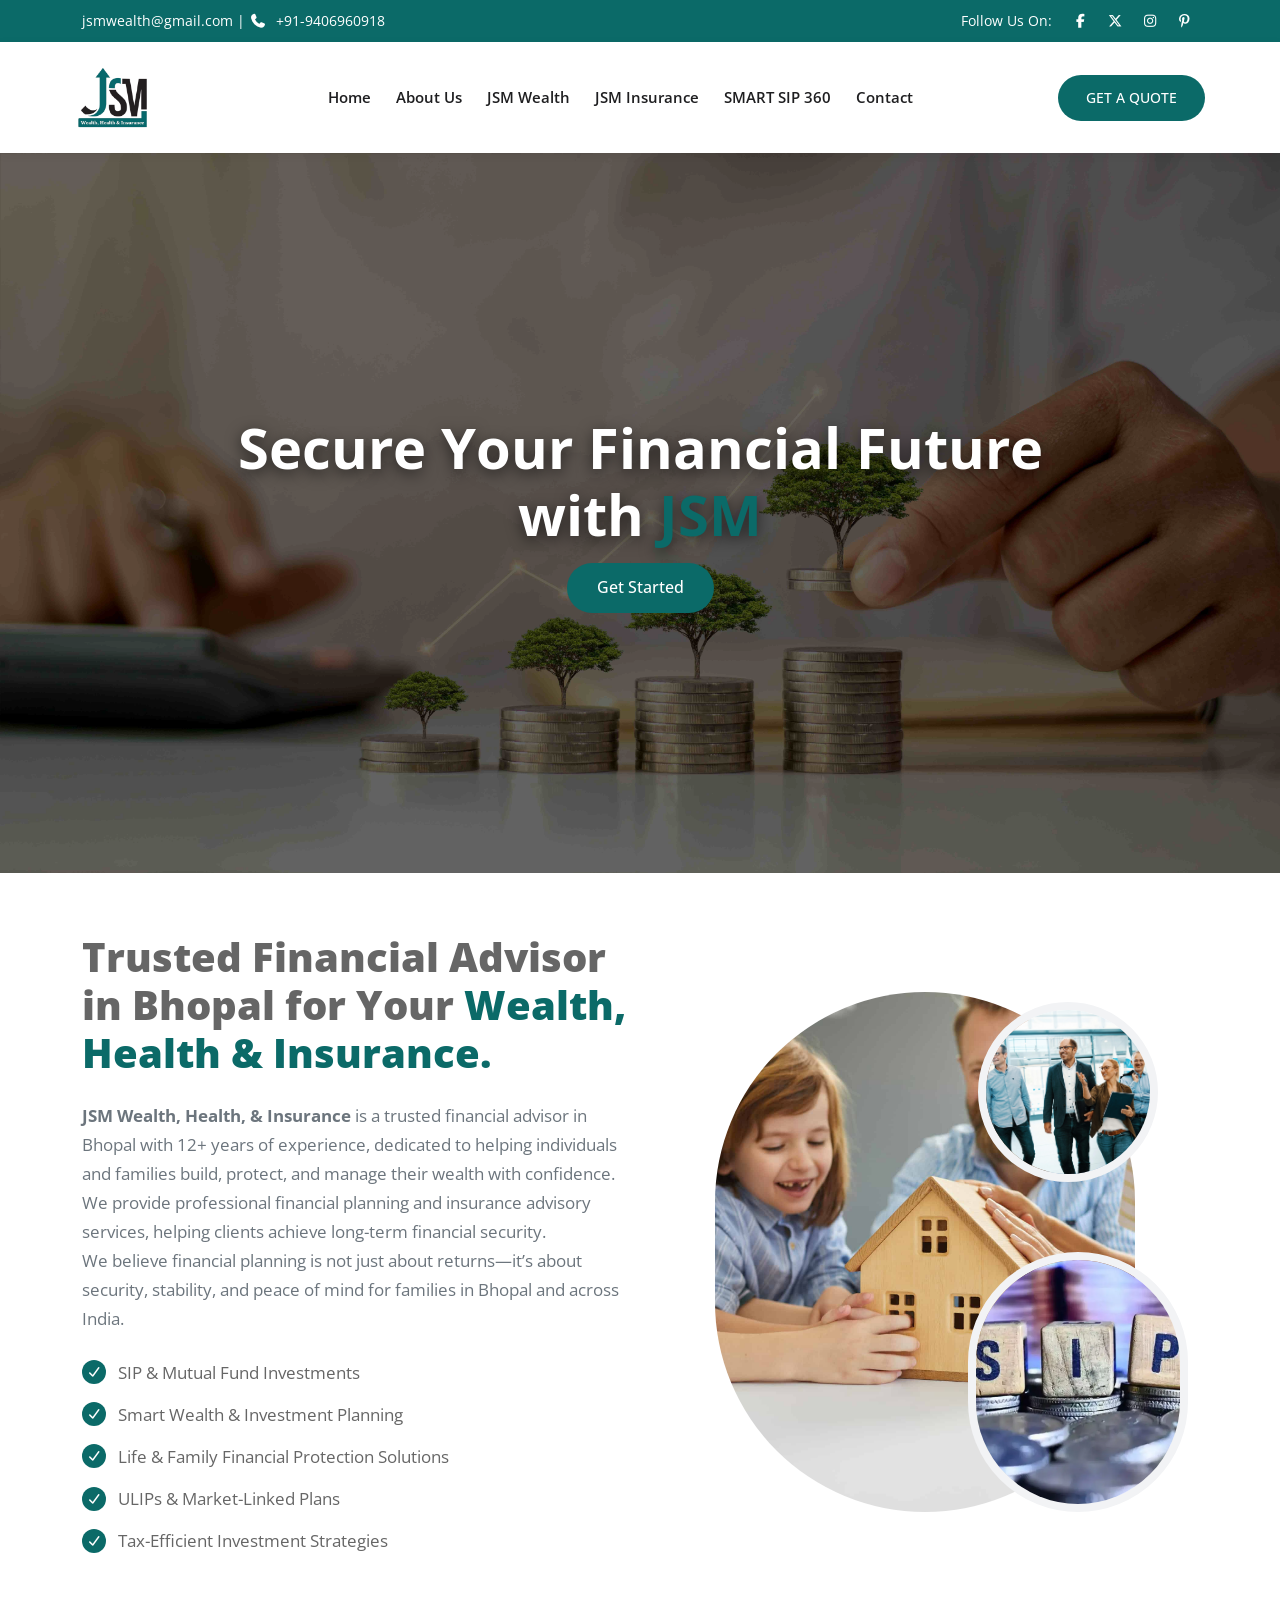
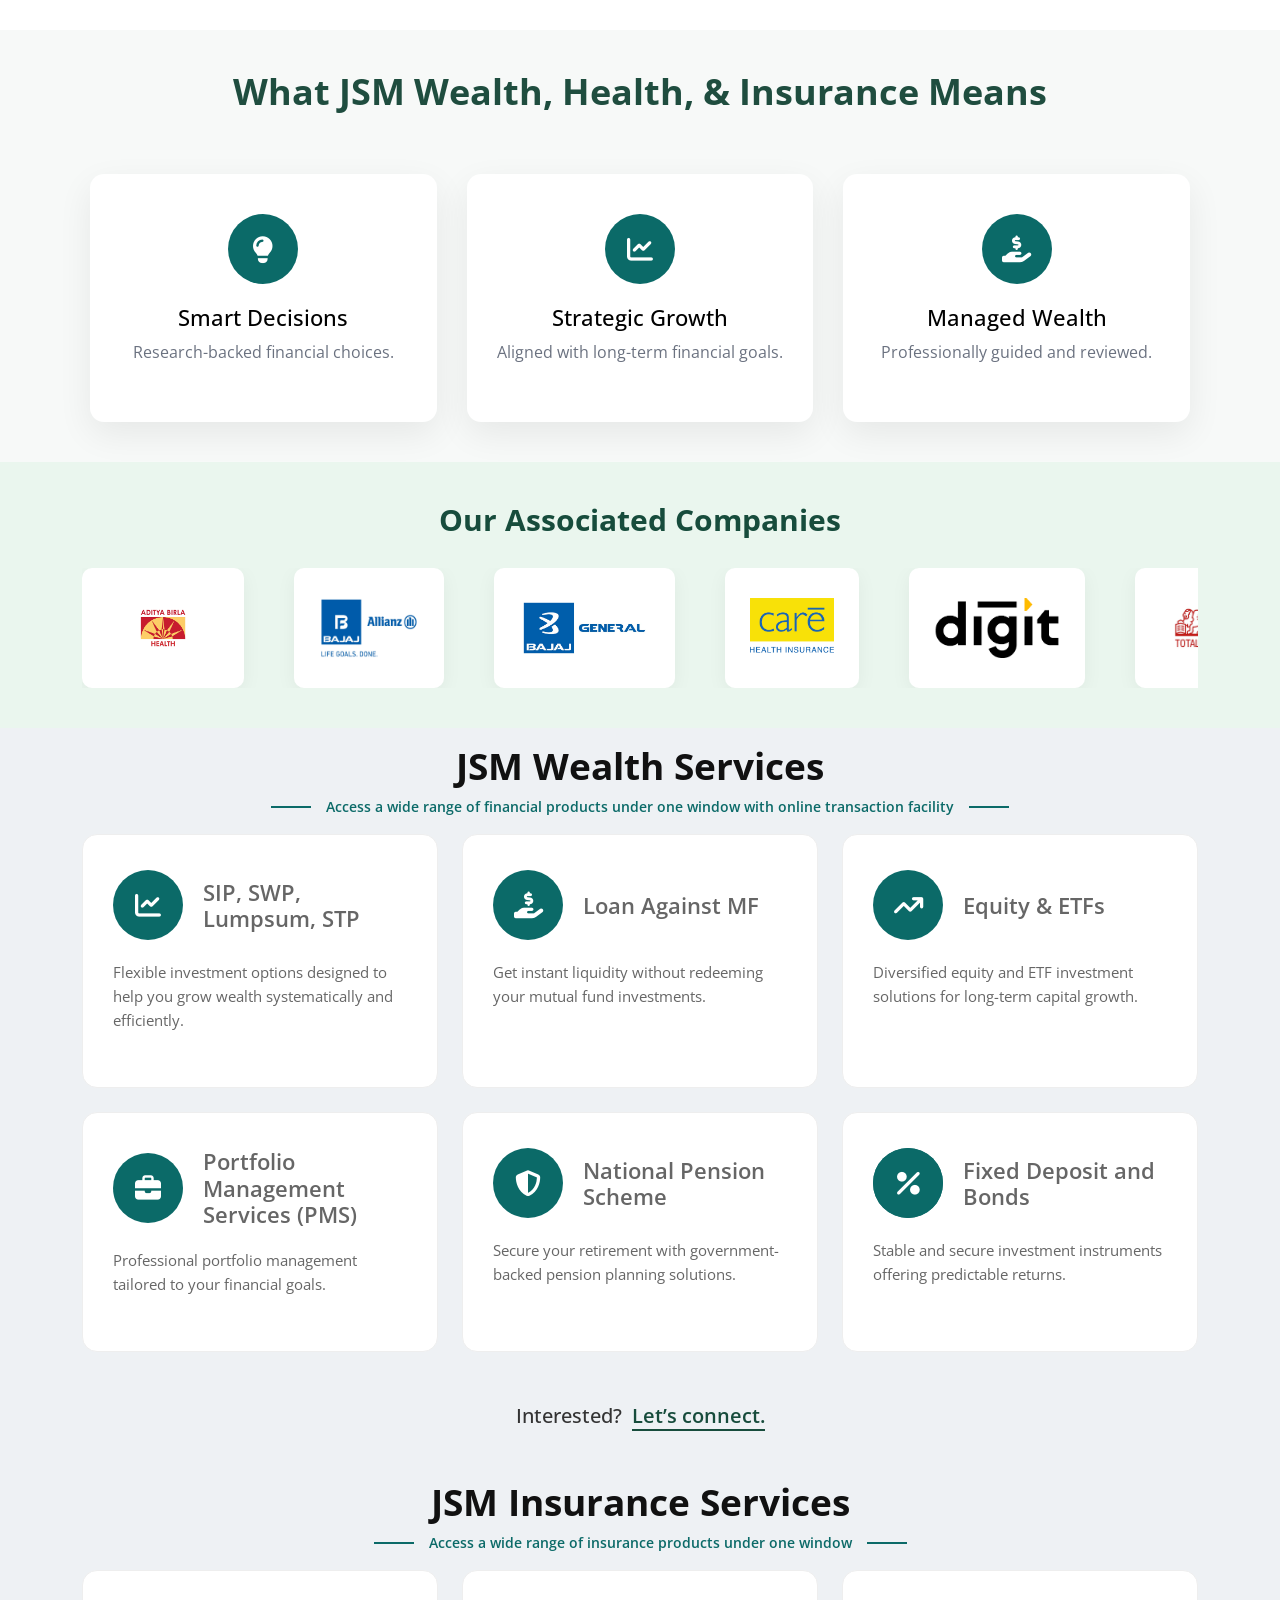
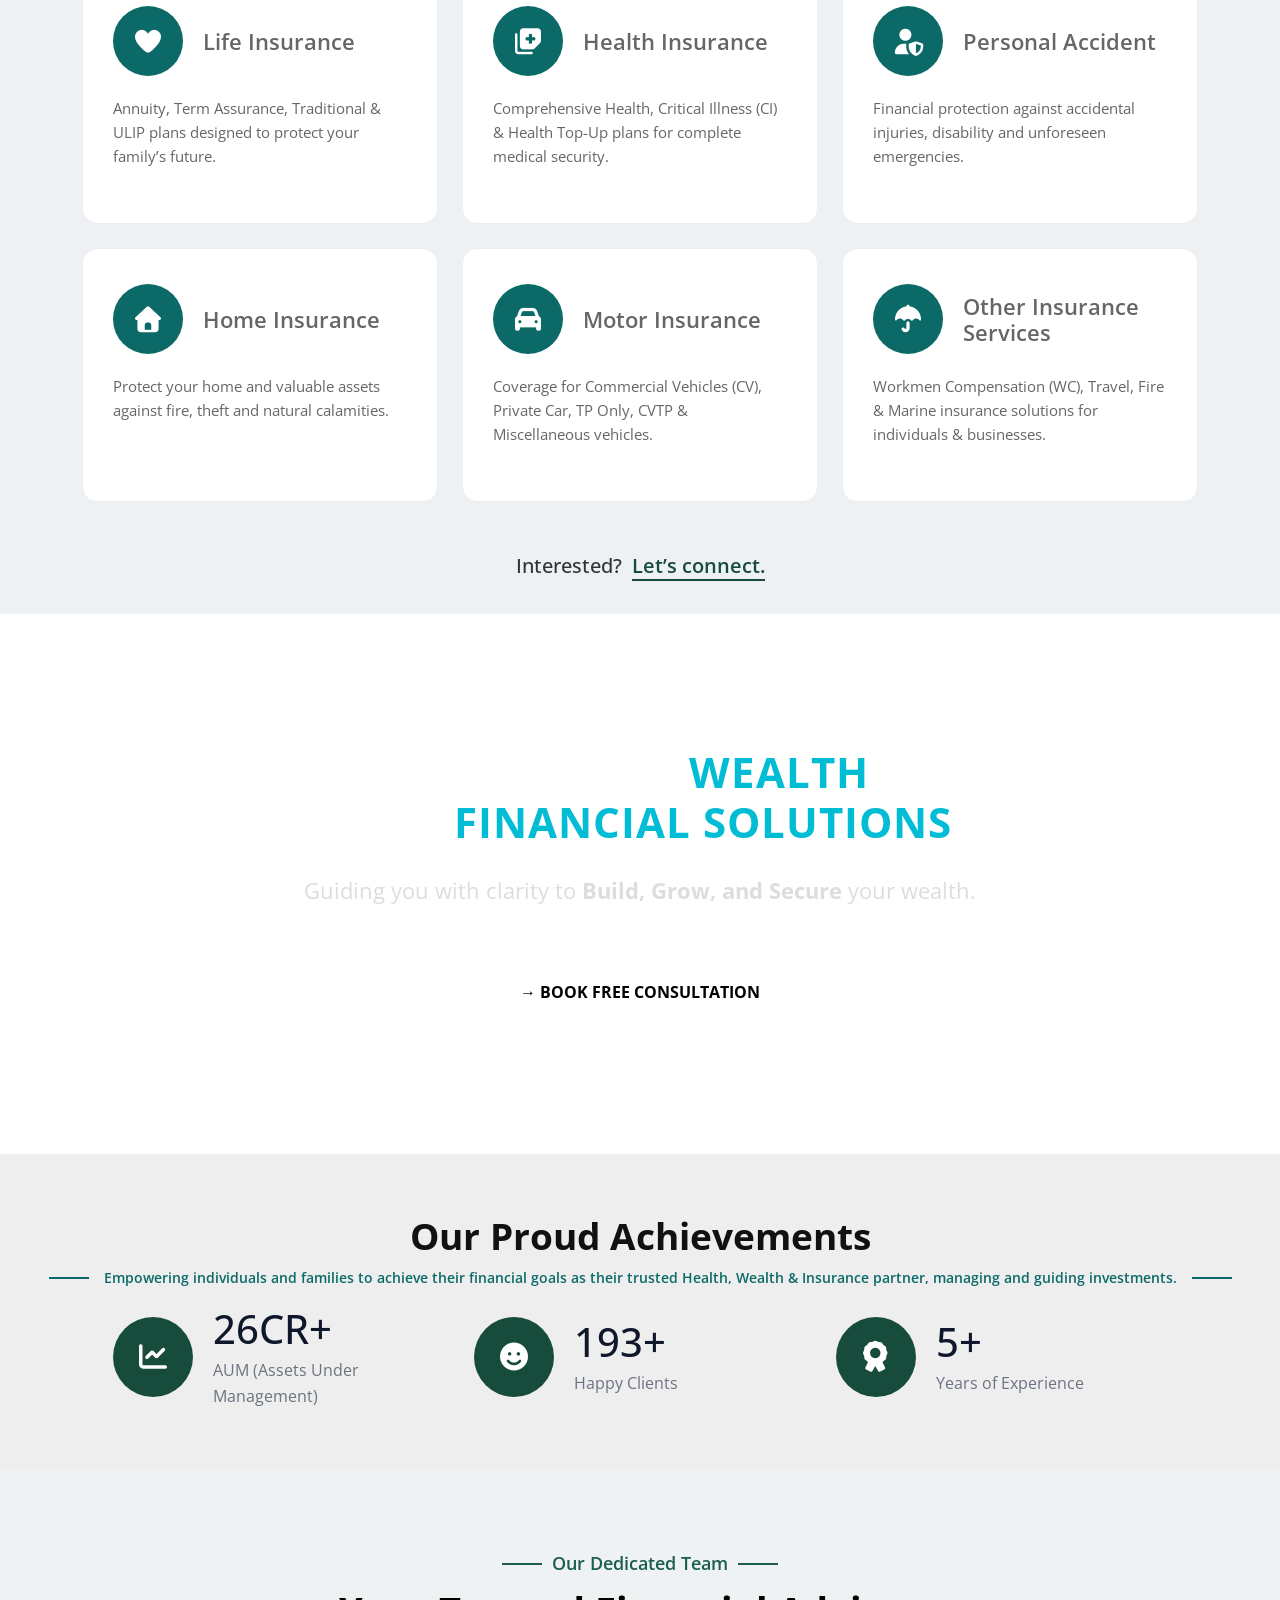
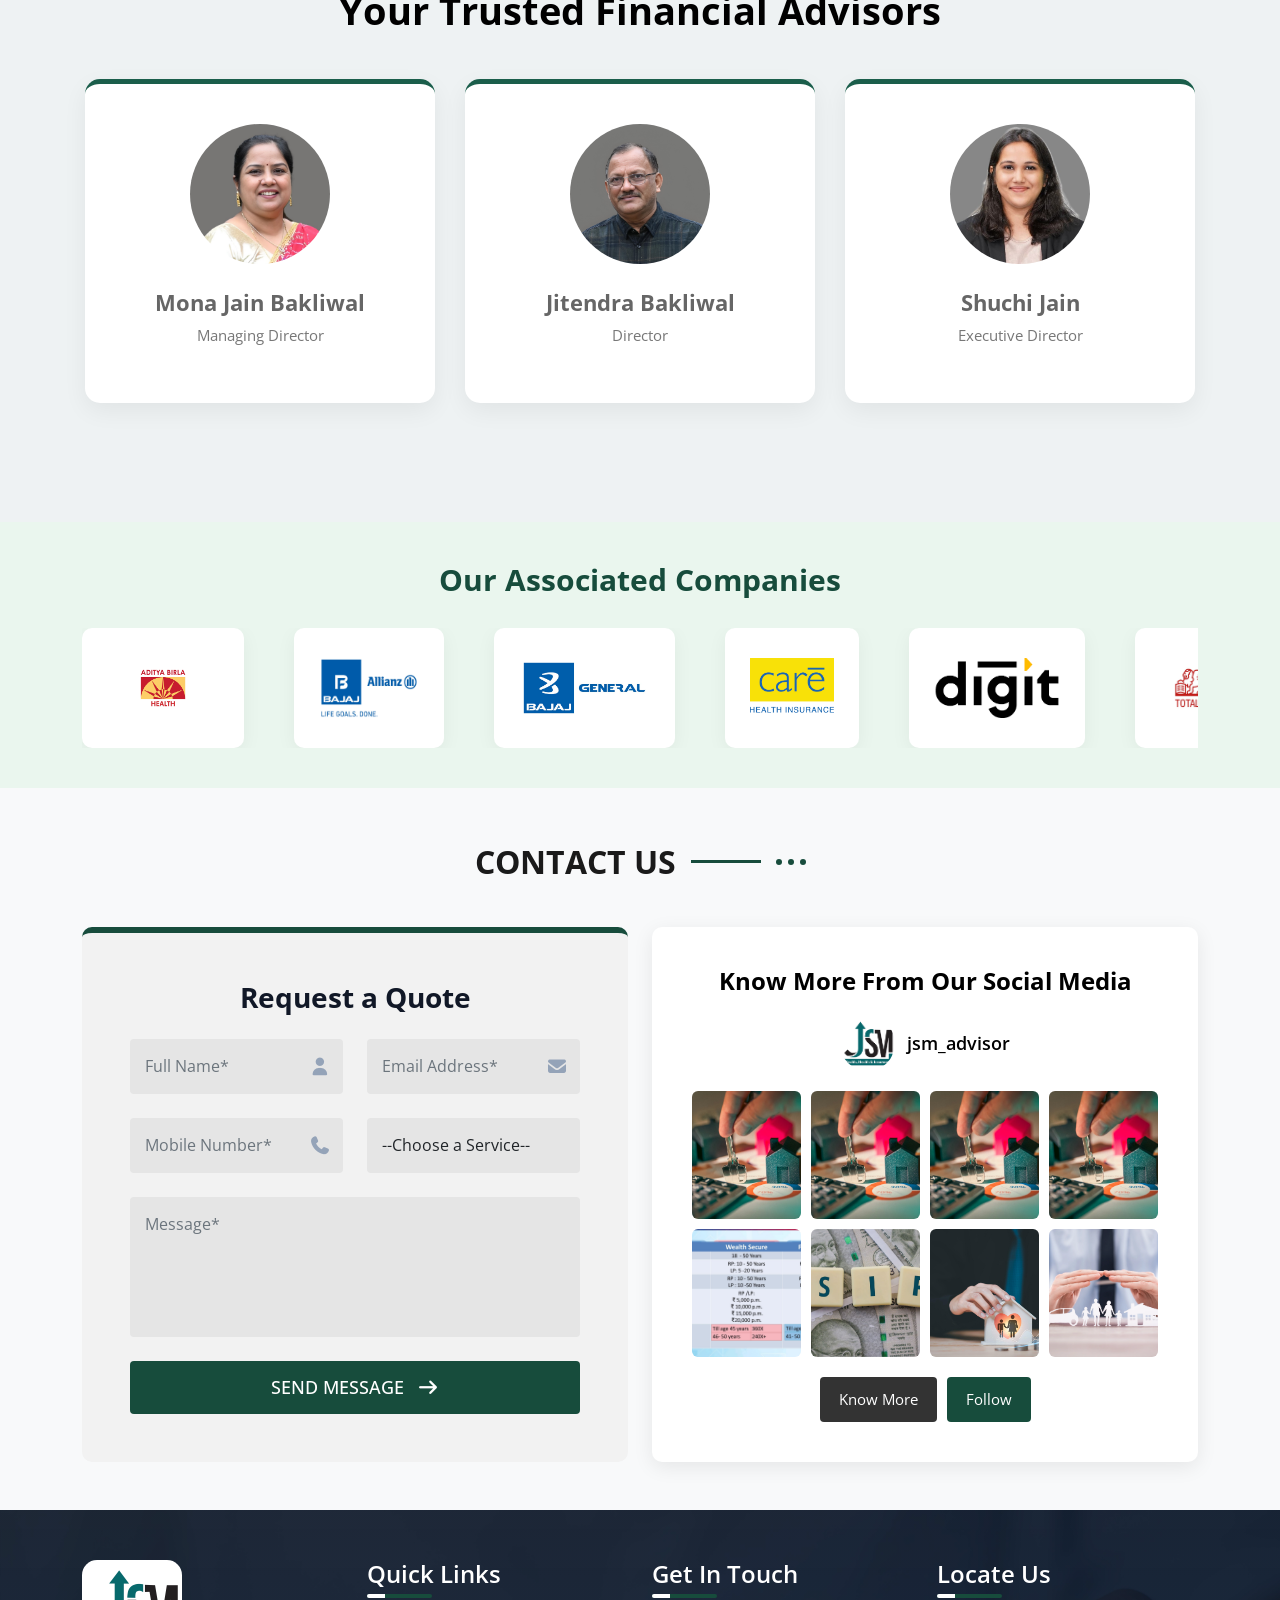
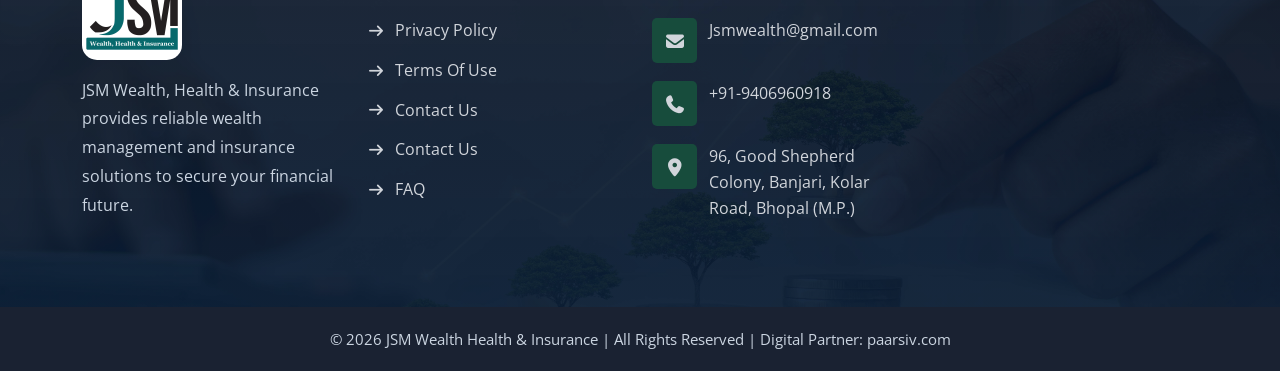
==== commit d4b18b0b: "first" ====
--- a/index.html
+++ b/index.html
@@ -18,8 +18,27 @@
         <!-- <link rel="stylesheet" href="header.css"> -->
         <link rel="stylesheet" href="static/css/footer.css">
 
-       <style>
- 
+        <style>
+ /* CTA below services */
+.service-cta {
+    font-size: 20px;
+    font-weight: 500;
+    color: #333;
+}
+
+.service-cta a {
+    color: #174c3c;
+    font-weight: 600;
+    text-decoration: none;
+    margin-left: 5px;
+    border-bottom: 2px solid #174c3c;
+    transition: 0.3s;
+}
+
+.service-cta a:hover {
+    color: #c40000;
+    border-color: #c40000;
+}
 
 </style>
     </head>
@@ -36,8 +55,6 @@
     </div>
 </div> -->
 
-     
-
         <!-- ------------------------Header Ends Here-------------------------------------- -->
 
         <!-- HERO SECTION -->
@@ -77,7 +94,7 @@
 
                         <p class="about-text">
                             <strong>JSM Wealth, Health, & Insurance</strong> is
-                            a trusted financial advisor in Bhopal with 33+ years
+                            a trusted financial advisor in Bhopal with 12+ years
                             of experience, dedicated to helping individuals and
                             families build, protect, and manage their wealth
                             with confidence. We provide professional financial
@@ -246,157 +263,138 @@
             </section>
 
             <!-- card section -->
-            <section class="services-section py-5" id="services-section">
-                <div class="container">
-
-                    <!-- Main Heading -->
-                    <div class="text-center">
-                        <h2 class="main-heading">
-                            JSM Wealth Services
-                        </h2>
-                    </div>
-                    <div class="text-center mb-3">
-                        <div class="top-heading">
-                            <span></span>
-                            Access a wide range of financial products under one
-                            window with online transaction facility
-                            <span></span>
-                        </div>
-                    </div>
-
-                    <!-- Cards -->
-                    <div class="row g-4">
-
-                        <!-- Card 1 -->
-                        <div class="col-lg-4 col-md-6">
-                            <div class="service-card">
-                                <div class="card-header-flex">
-                                    <div class="icon-box">
-                                        <i class="fas fa-chart-line"></i>
-                                    </div>
-                                    <h4>SIP, SWP, Lumpsum, STP</h4>
-                                </div>
-                                <p>
-                                    Flexible investment options designed to help
-                                    you
-                                    grow wealth systematically and efficiently.
-                                </p>
-                                <a href="#finance-section" class="read-more">
-                                    READ MORE <i
-                                        class="fas fa-arrow-right ms-2"></i>
-                                </a>
-                            </div>
-                        </div>
-
-                        <!-- Card 2 -->
-                        <div class="col-lg-4 col-md-6">
-                            <div class="service-card">
-                                <div class="card-header-flex">
-                                    <div class="icon-box">
-                                        <i
-                                            class="fas fa-hand-holding-dollar"></i>
-                                    </div>
-                                    <h4>Loan Against MF</h4>
-                                </div>
-                                <p>
-                                    Get instant liquidity without redeeming your
-                                    mutual fund investments.
-                                </p>
-                                <a href="#finance-section" class="read-more">
-                                    READ MORE <i
-                                        class="fas fa-arrow-right ms-2"></i>
-                                </a>
-                            </div>
-                        </div>
-
-                        <!-- Card 3 -->
-                        <div class="col-lg-4 col-md-6">
-                            <div class="service-card">
-                                <div class="card-header-flex">
-                                    <div class="icon-box">
-                                        <i class="fas fa-arrow-trend-up"></i>
-                                    </div>
-                                    <h4>Equity & ETFs</h4>
-                                </div>
-                                <p>
-                                    Diversified equity and ETF investment
-                                    solutions
-                                    for long-term capital growth.
-                                </p>
-                                <a href="#finance-section" class="read-more">
-                                    READ MORE <i
-                                        class="fas fa-arrow-right ms-2"></i>
-                                </a>
-                            </div>
-                        </div>
-
-                        <!-- Card 4 -->
-                        <div class="col-lg-4 col-md-6">
-                            <div class="service-card">
-                                <div class="card-header-flex">
-                                    <div class="icon-box">
-                                        <i class="fas fa-briefcase"></i>
-                                    </div>
-                                    <h4>Portfolio Management Services (PMS)</h4>
-                                </div>
-                                <p>
-                                    Professional portfolio management tailored
-                                    to
-                                    your financial goals.
-                                </p>
-                                <a href="#finance-section" class="read-more">
-                                    READ MORE <i
-                                        class="fas fa-arrow-right ms-2"></i>
-                                </a>
-                            </div>
-                        </div>
-
-                        <!-- Card 5 -->
-                        <div class="col-lg-4 col-md-6">
-                            <div class="service-card">
-                                <div class="card-header-flex">
-                                    <div class="icon-box">
-                                        <i class="fas fa-shield-alt"></i>
-                                    </div>
-                                    <h4>National Pension Scheme</h4>
-                                </div>
-                                <p>
-                                    Secure your retirement with
-                                    government-backed
-                                    pension planning solutions.
-                                </p>
-                                <a href="#finance-section" class="read-more">
-                                    READ MORE <i
-                                        class="fas fa-arrow-right ms-2"></i>
-                                </a>
-                            </div>
-                        </div>
-
-                        <!-- Card 6 -->
-                        <div class="col-lg-4 col-md-6">
-                            <div class="service-card">
-                                <div class="card-header-flex">
-                                    <div class="icon-box">
-                                        <i class="fas fa-percent"></i>
-                                    </div>
-                                    <h4>Fixed Deposit and Bonds</h4>
-                                </div>
-                                <p>
-                                    Stable and secure investment instruments
-                                    offering predictable returns.
-                                </p>
-                                <a href="#finance-section" class="read-more">
-                                    READ MORE <i
-                                        class="fas fa-arrow-right ms-2"></i>
-                                </a>
-                            </div>
-                        </div>
-
-                    </div>
-
-                </div>
-            </section>
-            <section class="services-section py-5" id="services-sections">
+<section class="services-section py-3" id="services-section">
+    <div class="container">
+
+        <!-- Main Heading -->
+        <div class="text-center">
+            <h2 class="main-heading">
+                JSM Wealth Services
+            </h2>
+        </div>
+
+        <div class="text-center mb-3">
+            <div class="top-heading">
+                <span></span>
+                Access a wide range of financial products under one
+                window with online transaction facility
+                <span></span>
+            </div>
+        </div>
+
+        <!-- Cards -->
+        <div class="row g-4">
+
+            <!-- Card 1 -->
+            <div class="col-lg-4 col-md-6">
+                <div class="service-card">
+                    <div class="card-header-flex">
+                        <div class="icon-box">
+                            <i class="fas fa-chart-line"></i>
+                        </div>
+                        <h4>SIP, SWP, Lumpsum, STP</h4>
+                    </div>
+                    <p>
+                        Flexible investment options designed to help
+                        you grow wealth systematically and efficiently.
+                    </p>
+                </div>
+            </div>
+
+            <!-- Card 2 -->
+            <div class="col-lg-4 col-md-6">
+                <div class="service-card">
+                    <div class="card-header-flex">
+                        <div class="icon-box">
+                            <i class="fas fa-hand-holding-dollar"></i>
+                        </div>
+                        <h4>Loan Against MF</h4>
+                    </div>
+                    <p>
+                        Get instant liquidity without redeeming your
+                        mutual fund investments.
+                    </p>
+                </div>
+            </div>
+
+            <!-- Card 3 -->
+            <div class="col-lg-4 col-md-6">
+                <div class="service-card">
+                    <div class="card-header-flex">
+                        <div class="icon-box">
+                            <i class="fas fa-arrow-trend-up"></i>
+                        </div>
+                        <h4>Equity & ETFs</h4>
+                    </div>
+                    <p>
+                        Diversified equity and ETF investment
+                        solutions for long-term capital growth.
+                    </p>
+                </div>
+            </div>
+
+            <!-- Card 4 -->
+            <div class="col-lg-4 col-md-6">
+                <div class="service-card">
+                    <div class="card-header-flex">
+                        <div class="icon-box">
+                            <i class="fas fa-briefcase"></i>
+                        </div>
+                        <h4>Portfolio Management Services (PMS)</h4>
+                    </div>
+                    <p>
+                        Professional portfolio management tailored
+                        to your financial goals.
+                    </p>
+                </div>
+            </div>
+
+            <!-- Card 5 -->
+            <div class="col-lg-4 col-md-6">
+                <div class="service-card">
+                    <div class="card-header-flex">
+                        <div class="icon-box">
+                            <i class="fas fa-shield-alt"></i>
+                        </div>
+                        <h4>National Pension Scheme</h4>
+                    </div>
+                    <p>
+                        Secure your retirement with government-backed
+                        pension planning solutions.
+                    </p>
+                </div>
+            </div>
+
+            <!-- Card 6 -->
+            <div class="col-lg-4 col-md-6">
+                <div class="service-card">
+                    <div class="card-header-flex">
+                        <div class="icon-box">
+                            <div class="icon-box">
+                                <i class="fas fa-percent"></i>
+                            </div>
+                        </div>
+                        <h4>Fixed Deposit and Bonds</h4>
+                    </div>
+                    <p>
+                        Stable and secure investment instruments
+                        offering predictable returns.
+                    </p>
+                </div>
+            </div>
+
+        </div>
+
+        <!-- CTA LINE -->
+        <div class="text-center mt-5">
+            <p class="service-cta">
+                Interested? <a href="#finance-section">Let’s connect.</a>
+            </p>
+        </div>
+
+    </div>
+</section>
+            <section class="services-section py-3" id="services-sections">
                 <div class="container">
 
                     <!-- Main Heading -->
@@ -432,10 +430,6 @@
                                     plans designed to protect your family’s
                                     future.
                                 </p>
-                                <a href="#finance-section" class="read-more">
-                                    READ MORE <i
-                                        class="fas fa-arrow-right ms-2"></i>
-                                </a>
                             </div>
                         </div>
 
@@ -454,10 +448,6 @@
                                     Health Top-Up plans for complete medical
                                     security.
                                 </p>
-                                <a href="#finance-section" class="read-more">
-                                    READ MORE <i
-                                        class="fas fa-arrow-right ms-2"></i>
-                                </a>
                             </div>
                         </div>
 
@@ -475,10 +465,6 @@
                                     injuries, disability and unforeseen
                                     emergencies.
                                 </p>
-                                <a href="#finance-section" class="read-more">
-                                    READ MORE <i
-                                        class="fas fa-arrow-right ms-2"></i>
-                                </a>
                             </div>
                         </div>
 
@@ -496,10 +482,6 @@
                                     against
                                     fire, theft and natural calamities.
                                 </p>
-                                <a href="#finance-section" class="read-more">
-                                    READ MORE <i
-                                        class="fas fa-arrow-right ms-2"></i>
-                                </a>
                             </div>
                         </div>
                         <!-- Card 3 -->
@@ -516,10 +498,6 @@
                                     Private
                                     Car, TP Only, CVTP & Miscellaneous vehicles.
                                 </p>
-                                <a href="#finance-section" class="read-more">
-                                    READ MORE <i
-                                        class="fas fa-arrow-right ms-2"></i>
-                                </a>
                             </div>
                         </div>
                         <!-- Card 6 -->
@@ -537,14 +515,16 @@
                                     insurance solutions for individuals &
                                     businesses.
                                 </p>
-                                <a href="#finance-section" class="read-more">
-                                    READ MORE <i
-                                        class="fas fa-arrow-right ms-2"></i>
-                                </a>
-                            </div>
-                        </div>
-
-                    </div>
+                            </div>
+                        </div>
+
+                    </div>
+                    <!-- CTA LINE -->
+        <div class="text-center mt-5">
+            <p class="service-cta">
+                Interested? <a href="#finance-section">Let’s connect.</a>
+            </p>
+        </div>
 
                 </div>
             </section>
@@ -561,9 +541,12 @@
                     </h1>
 
                     <p class="sub-text">
-                        Get up to <strong>15% ROI</strong> on investments. Book
+
+                        Guiding you with clarity to <strong>Build, Grow, and
+                            Secure</strong> your wealth.
+                        <!-- Book
                         today & claim your
-                        <strong>Free Consultation!</strong>
+                        <strong>Free Consultation!</strong> -->
                     </p>
 
                     <a href="#finance-section" class="hero-btnn">
@@ -573,148 +556,9 @@
                 </div>
 
             </section>
-            <section class="instagram-section">
-                <div class="container">
-
-                    <h2 class="insta-title">Know More From Our Social Media</h2>
-
-                    <!-- Profile -->
-                    <div class="insta-profile">
-                        <div class="insta-logo">
-                            <img src="static/image/jsm.logo.png"
-                                alt="JSM Logo" />
-                        </div>
-                        <a
-                            href="https://www.instagram.com/jsm_advisor?igsh=aGgwYWg4bG5qaXNv&utm_source=qr ">jsm_advisor</a>
-                    </div>
-
-                    <!-- Square Grid -->
-                    <div class="insta-grid">
-                        <!-- Each image wrapped in .insta-item with overlay -->
-                        <div class="insta-item">
-                            <img src="static/image/slide-2.avif"
-                                alt="Instagram post 1" />
-                            <div class="overlay">
-                                <i class="fab fa-instagram insta-icon"></i>
-                            </div>
-                        </div>
-                        <div class="insta-item">
-                            <img src="static/image/BG-CONTACT.jpg"
-                                alt="Instagram post 2" />
-                            <div class="overlay">
-                                <i class="fab fa-instagram insta-icon"></i>
-                            </div>
-                        </div>
-                        <div class="insta-item">
-                            <img src="static/image/finance-2.jpg"
-                                alt="Instagram post 3" />
-                            <div class="overlay">
-                                <i class="fab fa-instagram insta-icon"></i>
-                            </div>
-                        </div>
-                        <!-- Repeat .insta-item blocks for all your images -->
-                        <div class="insta-item">
-                            <img src="static/image/finance-3.jpg"
-                                alt="Instagram post 3" />
-                            <div class="overlay">
-                                <i class="fab fa-instagram insta-icon"></i>
-                            </div>
-                        </div>
-                        <div class="insta-item">
-                            <img src="static/image/insurance-1.webp"
-                                alt="Instagram post 3" />
-                            <div class="overlay">
-                                <i class="fab fa-instagram insta-icon"></i>
-                            </div>
-                        </div>
-                        <div class="insta-item">
-                            <img src="static/image/health-insurance.jpg"
-                                alt="Instagram post 3" />
-                            <div class="overlay">
-                                <i class="fab fa-instagram insta-icon"></i>
-                            </div>
-                        </div>
-                        <div class="insta-item">
-                            <img src="static/image/insurance-about.jpeg"
-                                alt="Instagram post 3" />
-                            <div class="overlay">
-                                <i class="fab fa-instagram insta-icon"></i>
-                            </div>
-                        </div>
-                        <div class="insta-item">
-                            <img src="static/image/insurance-about-1.jpeg"
-                                alt="Instagram post 3" />
-                            <div class="overlay">
-                                <i class="fab fa-instagram insta-icon"></i>
-                            </div>
-                        </div>
-                        <div class="insta-item">
-                            <img src="static/image/insurance-about-2.jpeg"
-                                alt="Instagram post 3" />
-                            <div class="overlay">
-                                <i class="fab fa-instagram insta-icon"></i>
-                            </div>
-                        </div>
-                        <div class="insta-item">
-                            <img src="static/image/slide-1.avif"
-                                alt="Instagram post 3" />
-                            <div class="overlay">
-                                <i class="fab fa-instagram insta-icon"></i>
-                            </div>
-                        </div>
-                    </div>
-
-                    <!-- Buttons -->
-                    <div class="insta-buttons">
-                        <a href="#" class="btn load-btn">Know More</a>
-                        <a href="#" class="btn follow-btn">Follow on Social
-                            Media</a>
-                    </div>
-
-                </div>
-            </section>
-            <!-- <section class="insta-section">
-  <div class="container">
     
-    <h2>📈 Learn with Us on Instagram</h2>
-    <p class="subtitle">Daily tips on SIP, SWP, Insurance & Smart Investing</p>
-
-    <div class="carousel">
-      
-      <div class="card">
-        <img src="static/image/finance-2.jpg" alt="SIP Tips">
-        <p>What is SIP? Beginner Guide</p>
-      </div>
-
-      <div class="card">
-        <img src="static/image/finance-2.jpg" alt="SWP vs SIP">
-        <p>SWP vs SIP Explained</p>
-      </div>
-
-      <div class="card">
-        <img src="static/image/finance-2.jpg" alt="Insurance">
-        <p>Health Insurance Basics</p>
-      </div>
-
-      <div class="card">
-        <img src="static/image/finance-2.jpg" alt="Tax Saving">
-        <p>Top Tax Saving Tips</p>
-      </div>
-
-      <div class="card">
-        <img src="static/image/finance-2.jpg" alt="Investing">
-        <p>Smart Investment Strategies</p>
-      </div>
-
-    </div>
-
-    <a href="https://instagram.com/jyoti_investments" target="_blank" class="follow-btn">
-      Follow @jyoti_investments
-
-    </a>
-
-  </div>
-</section>  -->
+
+
 
             <section class="stats">
 
@@ -726,9 +570,9 @@
                 <div class="text-center mb-3">
                     <div class="top-heading">
                         <span></span>
-                        We empower families to achieve their financial goals.
-                        We are their trusted choice to manage and guide their
-                        investments.
+                        Empowering individuals and families to achieve their
+                        financial goals as their trusted Health, Wealth &
+                        Insurance partner, managing and guiding investments.
                         <span></span>
                     </div>
                 </div>
@@ -767,7 +611,7 @@
                             <i class="fas fa-award"></i>
                         </div>
                         <div class="stats__content">
-                            <h2 class="counter" data-target="33">
+                            <h2 class="counter" data-target="12">
                                 0<span>+</span>
                             </h2>
                             <p>Years of Experience</p>
@@ -789,11 +633,13 @@
                         <div class="col-lg-4 col-md-6 mb-4">
                             <div class="team-card">
                                 <div class="team-img">
-                                    <img src="static/image/men.jpg" alt>
-                                    <span class="plus-icon">+</span>
+                                    <img
+                                        src="static/image/mother shuchi-ii.jpeg"
+                                        alt>
+
                                 </div>
-                                <h4>Jyoti</h4>
-                                <p>MD, Investment</p>
+                                <h4>Mona Jain Bakliwal</h4>
+                                <p>Managing Director</p>
                             </div>
                         </div>
 
@@ -801,11 +647,12 @@
                         <div class="col-lg-4 col-md-6 mb-4">
                             <div class="team-card">
                                 <div class="team-img">
-                                    <img src="static/image/men.jpg" alt>
-                                    <span class="plus-icon">+</span>
+                                    <img src="static/image/father shuchi.jpeg"
+                                        alt>
+
                                 </div>
-                                <h4>Jay</h4>
-                                <p> Investment</p>
+                                <h4>Jitendra Bakliwal</h4>
+                                <p>Director</p>
                             </div>
                         </div>
 
@@ -813,12 +660,13 @@
                         <div class="col-lg-4 col-md-6 mb-4">
                             <div class="team-card">
                                 <div class="team-img">
-                                    <img src="static/image/Shuchi Jain 2.jpeg"
+                                    <img
+                                        src="static/image/Shuchi Jain - Copy.jpeg"
                                         alt>
-                                    <span class="plus-icon">+</span>
+
                                 </div>
                                 <h4>Shuchi Jain</h4>
-                                <p>Financial Advisor</p>
+                                <p>Executive Director</p>
                             </div>
                         </div>
 
@@ -899,45 +747,45 @@
                     </div>
                 </section>
 
+
+
                 <section class="finance-section py-5" id="finance-section">
                     <div class="container">
-                        <div class="row align-items-center">
-
-                            <p class="contact-title">
-                                CONTACT US
-                                <span class="line"></span>
-                                <span class="dots">
-                                    <span></span>
-                                    <span></span>
-                                    <span></span>
-                                </span>
-                            </p>
-
-                            <!-- RIGHT SIDE -->
-                            <div class="col-lg-12 quote-sections">
-
-                                <div class="quote-section p-4 p-lg-5">
+
+                        <!-- Title -->
+                        <p class="contact-title">
+                            CONTACT US
+                            <span class="line"></span>
+                            <span class="dots">
+                                <span></span>
+                                <span></span>
+                                <span></span>
+                            </span>
+                        </p>
+
+                        <div class="row align-items-stretch">
+
+                            <!-- LEFT SIDE (FORM) -->
+                            <div class="col-lg-6 d-flex">
+                                <div class="quote-section p-4 p-lg-5 w-100">
 
                                     <h2 class="quote-title mb-4">Request a
                                         Quote</h2>
 
                                     <form>
-
                                         <div class="row g-4">
 
                                             <!-- Full Name -->
                                             <div class="col-md-6">
                                                 <div class="input-group">
-                                                    <input
-                                                        type="text"
+                                                    <input type="text"
                                                         class="form-control"
                                                         placeholder="Full Name*"
-                                                        oninput="this.value=this.value.replace(/[^A-Za-z\s]/g,'')"
                                                         required>
                                                     <span
                                                         class="input-group-text">
                                                         <i
-                                                            class="fa fa-person"></i>
+                                                            class="fa fa-user"></i>
                                                     </span>
                                                 </div>
                                             </div>
@@ -945,12 +793,9 @@
                                             <!-- Email -->
                                             <div class="col-md-6">
                                                 <div class="input-group">
-                                                    <input
-                                                        type="email"
+                                                    <input type="email"
                                                         class="form-control"
                                                         placeholder="Email Address*"
-                                                        pattern="[a-zA-Z0-9._-]+@[a-zA-Z0-9.-]+\.[a-zA-Z]{2,}"
-                                                        oninput="this.value=this.value.replace(/[^a-zA-Z0-9@._-]/g,'')"
                                                         required>
                                                     <span
                                                         class="input-group-text">
@@ -960,17 +805,12 @@
                                                 </div>
                                             </div>
 
-                                            <!-- Mobile Number -->
+                                            <!-- Phone -->
                                             <div class="col-md-6">
                                                 <div class="input-group">
-                                                    <input
-                                                        type="tel"
+                                                    <input type="tel"
                                                         class="form-control"
                                                         placeholder="Mobile Number*"
-                                                        maxlength="10"
-                                                        pattern="[0-9]{10}"
-                                                        oninput="this.value=this.value.replace(/[^0-9]/g,'')"
-                                                        title="Enter 10 digit mobile number"
                                                         required>
                                                     <span
                                                         class="input-group-text">
@@ -979,6 +819,7 @@
                                                     </span>
                                                 </div>
                                             </div>
+
                                             <!-- Service -->
                                             <div class="col-md-6">
                                                 <select class="form-select"
@@ -1000,7 +841,6 @@
                                             <!-- Message -->
                                             <div class="col-12">
                                                 <textarea class="form-control"
-                                                    rows="4"
                                                     placeholder="Message*"
                                                     required></textarea>
                                             </div>
@@ -1009,17 +849,104 @@
                                             <div class="col-12">
                                                 <button type="submit"
                                                     class="send-btn w-100">
-                                                    SEND MESSAGE <i
+                                                    SEND MESSAGE
+                                                    <i
                                                         class="fa fa-arrow-right ms-2"></i>
                                                 </button>
                                             </div>
 
                                         </div>
-
                                     </form>
 
                                 </div>
-
+                            </div>
+
+                            <!-- RIGHT SIDE (INSTAGRAM) -->
+                            <div class="col-lg-6 d-flex">
+                                <div class="instagram-section w-100">
+
+                                    <h2 class="insta-title">Know More From Our
+                                        Social Media</h2>
+
+                                    <!-- Profile -->
+                                    <div class="insta-profile">
+                                        <div class="insta-logo">
+                                            <img src="static/image/jsm.logo.png"
+                                                alt="logo">
+                                        </div>
+                                        <a
+                                            href="https://www.instagram.com/jsm_advisor"
+                                            target="_blank">
+                                            jsm_advisor
+                                        </a>
+                                    </div>
+
+                                    <!-- Grid -->
+                                    <div class="insta-grid">
+                                        <div class="insta-item">
+                                            <img
+                                                src="static/image/slide-2.avif">
+                                            <div class="overlay"><i
+                                                    class="fab fa-instagram insta-icon"></i></div>
+                                        </div>
+                                        <div class="insta-item">
+                                            <img
+                                                src="static/image/slide-2.avif">
+                                            <div class="overlay"><i
+                                                    class="fab fa-instagram insta-icon"></i></div>
+                                        </div>
+                                        <div class="insta-item">
+                                            <img
+                                                src="static/image/slide-2.avif">
+                                            <div class="overlay"><i
+                                                    class="fab fa-instagram insta-icon"></i></div>
+                                        </div>
+
+                                        <div class="insta-item">
+                                            <img
+                                                src="static/image/slide-2.avif">
+                                            <div class="overlay"><i
+                                                    class="fab fa-instagram insta-icon"></i></div>
+                                        </div>
+
+                                        <div class="insta-item">
+                                            <img
+                                                src="static/image/BG-CONTACT.jpg">
+                                            <div class="overlay"><i
+                                                    class="fab fa-instagram insta-icon"></i></div>
+                                        </div>
+
+                                        <div class="insta-item">
+                                            <img
+                                                src="static/image/finance-2.jpg">
+                                            <div class="overlay"><i
+                                                    class="fab fa-instagram insta-icon"></i></div>
+                                        </div>
+
+                                        <div class="insta-item">
+                                            <img
+                                                src="static/image/finance-3.jpg">
+                                            <div class="overlay"><i
+                                                    class="fab fa-instagram insta-icon"></i></div>
+                                        </div>
+
+                                        <div class="insta-item">
+                                            <img
+                                                src="static/image/insurance-1.webp">
+                                            <div class="overlay"><i
+                                                    class="fab fa-instagram insta-icon"></i></div>
+                                        </div>
+                                    </div>
+
+                                    <!-- Buttons -->
+                                    <div class="insta-buttons">
+                                        <a href="#finance-section" class="btn load-btn">Know
+                                            More</a>
+                                        <a href="https://www.instagram.com/jsm_advisor"
+                                            class="btn follow-btn">Follow</a>
+                                    </div>
+
+                                </div>
                             </div>
 
                         </div>
@@ -1039,10 +966,8 @@
 
                 <!-- Owl Carousel Init -->
                 <script src="index.js"></script>
-    
-               
-
-<script>
+
+                <script>
     
             //  counter
 const counters = document.querySelectorAll('.counter');
@@ -1085,7 +1010,7 @@
   }
 });
 </script>
-   <script>
+                <script>
 function googleTranslateElementInit() {
     new google.translate.TranslateElement(
         {pageLanguage: 'en'},
@@ -1105,8 +1030,8 @@
     document.cookie = "googtrans=/en/" + lang;
     location.reload();
 }</script>
-<script src="//translate.google.com/translate_a/element.js?cb=googleTranslateElementInit"></script>
-     
+                <script
+                    src="//translate.google.com/translate_a/element.js?cb=googleTranslateElementInit"></script>
 
             </body>
         </html>
--- a/style.css
+++ b/style.css
@@ -1204,36 +1204,38 @@
 }
 
 /* ===================================
-   CONTACT US TITLE
+   GLOBAL SECTION
+=================================== */
+.finance-section{
+    background:#f8f9fa;
+    padding:70px 0;
+}
+
+/* ===================================
+   CONTACT TITLE
 =================================== */
 .contact-title{
-    font-family: "Open Sans", sans-serif;
+    font-family:"Open Sans", sans-serif;
     display:flex;
     align-items:center;
     justify-content:center;
     gap:15px;
-    flex-wrap:nowrap;
     text-align:center;
     font-weight:700;
     font-size:32px;
     color:#1a1a1a;
-    letter-spacing:1px;
-    margin-bottom:25px;
-}
-
-/* Decorative Line */
+    margin-bottom:40px;
+}
+
 .line{
     width:70px;
     height:3px;
     background:#174c3c;
-    flex-shrink:0;
-}
-
-/* Dots */
+}
+
 .dots{
     display:flex;
     gap:6px;
-    flex-shrink:0;
 }
 
 .dots span{
@@ -1244,104 +1246,46 @@
 }
 
 /* ===================================
-   CONTACT BAR
-=================================== */
-.contact-bar{
-    display:flex;
-    align-items:center;
-    justify-content:center;
-    gap:40px;
-    flex-wrap:wrap;
-}
-
-/* Button */
-.contact-btn{
-    background:#174c3c;
-    color:#fff;
-    padding:12px 25px;
-    font-size:17px;
-    font-weight:500;
-    text-decoration:none;
-    border-radius:4px;
-    transition:0.3s;
-}
-
-.contact-btn:hover{
-    background:#c00000;
-    transform:translateY(-3px);
-}
-
-/* Phone */
-.phone-wrapper{
-    display:flex;
-    align-items:center;
-    gap:12px;
-}
-
-.phone-ring{
-    background:rgba(225,6,0,0.15);
-    padding:8px;
-    border-radius:50%;
-}
-
-.phone-circle{
-    width:50px;
-    height:50px;
-    background:#174c3c;
-    border-radius:50%;
-    display:flex;
-    align-items:center;
-    justify-content:center;
-    color:#fff;
-    font-size:20px;
-    transition:0.3s;
-}
-
-.phone-circle:hover{
-    transform:scale(1.1);
-}
-
-.phone-number{
-    font-size:22px;
-    font-weight:700;
-    color:#174c3c;
-    text-decoration:none;
-}
-
-/* ===================================
-   QUOTE SECTION
+   LEFT FORM SECTION
 =================================== */
 .quote-section{
     background:#f2f2f2;
     padding:40px 30px;
     border-top:6px solid #174c3c;
-    max-width:800px;
-    margin:40px auto;
+    border-radius:10px;
+    width:100%;
+    height:100%;
 }
 
 .quote-title{
-    font-family: "Open Sans", sans-serif;
+    font-family:"Open Sans", sans-serif;
     font-size:28px;
     font-weight:700;
     color:#111827;
-    margin-bottom:30px;
+    margin-bottom:25px;
     text-align:center;
 }
 
-/* Form Controls */
+/* FORM */
 .form-control,
 .form-select{
     background:#e5e5e5;
     border:none;
     height:55px;
     font-size:16px;
-    padding-left:20px;
+    padding-left:15px;
     border-radius:4px;
+}
+
+.form-control:focus,
+.form-select:focus{
+    outline:none;
+    box-shadow:none;
 }
 
 textarea.form-control{
     height:140px;
-    padding-top:20px;
+    padding-top:15px;
     resize:none;
 }
 
@@ -1352,7 +1296,7 @@
     font-size:18px;
 }
 
-/* Submit */
+/* BUTTON */
 .send-btn{
     font-weight:500;
     padding:12px;
@@ -1361,38 +1305,176 @@
     background:#174c3c;
     border:none;
     width:100%;
+    border-radius:4px;
     transition:0.3s;
 }
 
 .send-btn:hover{
     background:#c40000;
+}
+
+/* ===================================
+   RIGHT INSTAGRAM SECTION
+=================================== */
+.instagram-section{
+    background:#ffffff;
+    border-radius:10px;
+    padding:40px;
+    box-shadow:0 5px 20px rgba(0,0,0,0.08);
+    height:100%;
+    display:flex;
+    flex-direction:column;
+}
+
+.insta-title{
+    font-family:"Open Sans", sans-serif;
+    font-size:24px;
+    font-weight:700;
+    color: #000;
+    margin-bottom:20px;
+    text-align:center;
+}
+
+/* PROFILE */
+.insta-profile{
+    display:flex;
+    justify-content:center;
+    align-items:center;
+    gap:12px;
+    margin-bottom:20px;
+}
+
+.insta-logo{
+    width:55px;
+    height:55px;
+    border-radius:50%;
+    overflow:hidden;
+}
+
+.insta-logo img{
+    width:100%;
+    height:100%;
+    object-fit:cover;
+}
+
+.insta-profile a{
+    text-decoration:none;
+    font-size:18px;
+    font-weight:600;
+    color:#000;
+}
+
+/* GRID */
+.insta-grid{
+    display:grid;
+    grid-template-columns:repeat(4,1fr);
+    gap:10px;
+    flex-grow:1;
+}
+
+.insta-item{
+    position:relative;
+    overflow:hidden;
+    border-radius:6px;
+}
+
+.insta-item img{
+    width:100%;
+    height:100%;
+    aspect-ratio:1/1;
+    object-fit:cover;
+    transition:0.3s;
+}
+
+.insta-item:hover img{
+    transform:scale(1.05);
+}
+
+/* OVERLAY */
+.overlay{
+    position:absolute;
+    inset:0;
+    background:rgba(0,0,0,0.4);
+    display:flex;
+    justify-content:center;
+    align-items:center;
+    opacity:0;
+    transition:0.3s;
+}
+
+.insta-item:hover .overlay{
+    opacity:1;
+}
+
+.overlay i{
+    color:#fff;
+    font-size:24px;
+}
+
+/* BUTTONS */
+.insta-buttons{
+    margin-top:20px;
+    display:flex;
+    gap:10px;
+    justify-content:center;
+}
+
+.btn{
+    padding:10px 18px;
+    border-radius:4px;
+    text-decoration:none;
+    font-size:15px;
+    transition:0.3s;
+}
+
+.load-btn{
+    background:#333;
+    color:#fff;
+}
+
+.load-btn:hover{
+    background:#555;
+}
+
+.follow-btn{
+    background:#174c3c;
+    color:#fff;
+}
+
+.follow-btn:hover{
+    background:#2a6a4b;
 }
 
 /* ===================================
    RESPONSIVE
 =================================== */
 
-/* Large Screens */
-@media (min-width:1200px){
-    .section-title{font-size:34px;}
-    .phone-number{font-size:24px;}
+/* Laptop */
+@media (max-width:1200px){
+    .instagram-section,
+    .quote-section{
+        padding:30px;
+    }
 }
 
 /* Tablet */
 @media (max-width:991px){
 
-    .contact-title{font-size:26px;}
-
-    .contact-bar{
-        gap:25px;
-    }
-
-    .phone-number{font-size:20px;}
-
-    .phone-circle{
-        width:45px;
-        height:45px;
-        font-size:18px;
+    .finance-section .row{
+        flex-direction:column;
+    }
+
+    .quote-section,
+    .instagram-section{
+        height:auto;
+    }
+
+    .instagram-section{
+        margin-top:20px;
+    }
+
+    .insta-grid{
+        grid-template-columns:repeat(4,1fr);
     }
 }
 
@@ -1402,52 +1484,68 @@
     .contact-title{
         font-size:22px;
         gap:10px;
-    }
-
-    .line{width:45px;height:2px;}
-
-    .dots span{width:5px;height:5px;}
-
-    .contact-bar{
+        flex-wrap:wrap;
+    }
+
+    .line{
+        width:40px;
+        height:2px;
+    }
+
+    .dots span{
+        width:5px;
+        height:5px;
+    }
+
+    .quote-section,
+    .instagram-section{
+        padding:25px 15px;
+    }
+
+    .insta-grid{
+        grid-template-columns:repeat(3,1fr);
+    }
+
+    .insta-buttons{
         flex-direction:column;
-        text-align:center;
-    }
-
-    .contact-btn{
+    }
+
+    .insta-buttons .btn{
         width:100%;
-        max-width:260px;
-    }
-
-    .phone-wrapper{
-        justify-content:center;
-    }
-
-    .quote-section{
-        padding:30px 20px;
-        margin:30px 15px;
-    }
-
-    .quote-title{font-size:22px;}
+    }
 }
 
 /* Small Mobile */
 @media (max-width:480px){
 
-    .contact-title{font-size:18px;}
-
-    .line{width:35px;}
-
-    .phone-circle{
-        width:40px;
-        height:40px;
+    .contact-title{
+        font-size:18px;
+    }
+
+    .quote-title{
+        font-size:20px;
+    }
+
+    .insta-title{
+        font-size:18px;
+    }
+
+    .insta-grid{
+        grid-template-columns:repeat(2,1fr);
+    }
+
+    .form-control,
+    .form-select{
+        height:45px;
+        font-size:14px;
+    }
+
+    textarea.form-control{
+        height:100px;
+    }
+
+    .send-btn{
         font-size:16px;
-    }
-
-    .phone-number{font-size:16px;}
-
-    .contact-btn{
-        font-size:15px;
-        padding:10px 18px;
     }
 }
 /* image parallax cta Section */
@@ -1907,153 +2005,4 @@
   align-items: flex-start;
 } */
 
-/* ===== Instagram Section Base ===== */
-.instagram-section {
-  background: #f4f4f4;
-  padding: 70px 20px;
-  text-align: center;
-  font-family: "Open Sans", sans-serif;
-}
-
-/* Title */
-.insta-title {
-  color: #000;
-  font-size: 32px;
-  font-weight: 700;
-  margin-bottom: 25px;
-}
-
-/* Profile */
-.insta-profile {
-  display: flex;
-  align-items: center;
-  justify-content: center;
-  gap: 15px;
-  margin-bottom: 30px;
-}
-
-.insta-logo {
-  width: 65px;
-  height: 65px;
-  border-radius: 50%;
-  background: #eee;
-  display: flex;
-  align-items: center;
-  justify-content: center;
-}
-
-.insta-logo img {
-  width: 40px;
-}
-
-.insta-profile a {
-  text-decoration: none;
-  font-size: 22px;
-  color: #000;
-  font-weight: 600;
-}
-
-/* ===== Grid & Items ===== */
-.insta-grid {
-  display: grid;
-  grid-template-columns: repeat(5, 1fr);
-  gap: 12px;
-  max-width: 750px;
-  margin: 0 auto 30px;
-}
-
-/* Wrapper for each image for overlay */
-.insta-item {
-  position: relative;
-  overflow: hidden;
-  border-radius: 6px;
-  cursor: pointer;
-}
-
-/* Images */
-.insta-item img {
-  width: 100%;
-  aspect-ratio: 1/1;
-  object-fit: cover;
-  border-radius: 6px;
-  transition: transform 0.3s ease;
-}
-
-/* Zoom image on hover */
-.insta-item:hover img {
-  transform: scale(1.05);
-}
-
-/* Overlay */
-.insta-item .overlay {
-  position: absolute;
-  top: 0;
-  left: 0;
-  width: 100%;
-  height: 100%;
-  background-color: rgba(0, 0, 0, 0.45);
-  opacity: 0;
-  display: flex;
-  justify-content: center;
-  align-items: center;
-  transition: opacity 0.3s ease;
-  border-radius: 6px;
-}
-
-/* Show overlay on hover */
-.insta-item:hover .overlay {
-  opacity: 1;
-}
-
-/* Instagram Icon */
-.insta-icon {
-  color: #fff;
-  font-size: 2.5rem;
-  pointer-events: none;
-}
-
-/* ===== Buttons ===== */
-.insta-buttons {
-  display: flex;
-  justify-content: center;
-  gap: 15px;
-}
-
-.btn {
-  padding: 12px 22px;
-  border-radius: 6px;
-  text-decoration: none;
-  font-weight: 500;
-  transition: background-color 0.3s ease;
-}
-
-.load-btn {
-  background: #2d2d2d;
-  color: #fff;
-}
-
-.load-btn:hover {
-  background: #444444;
-}
-
-.follow-btn {
-  background: #174c3c;
-  color: #fff;
-}
-
-.follow-btn:hover {
-  background: #2a6a4b;
-}
-
-/* ===== Responsive ===== */
-@media (max-width: 768px) {
-  .insta-grid {
-    grid-template-columns: repeat(3, 1fr);
-  }
-}
-
-@media (max-width: 480px) {
-  .insta-grid {
-    grid-template-columns: repeat(2, 1fr);
-  }
-}+
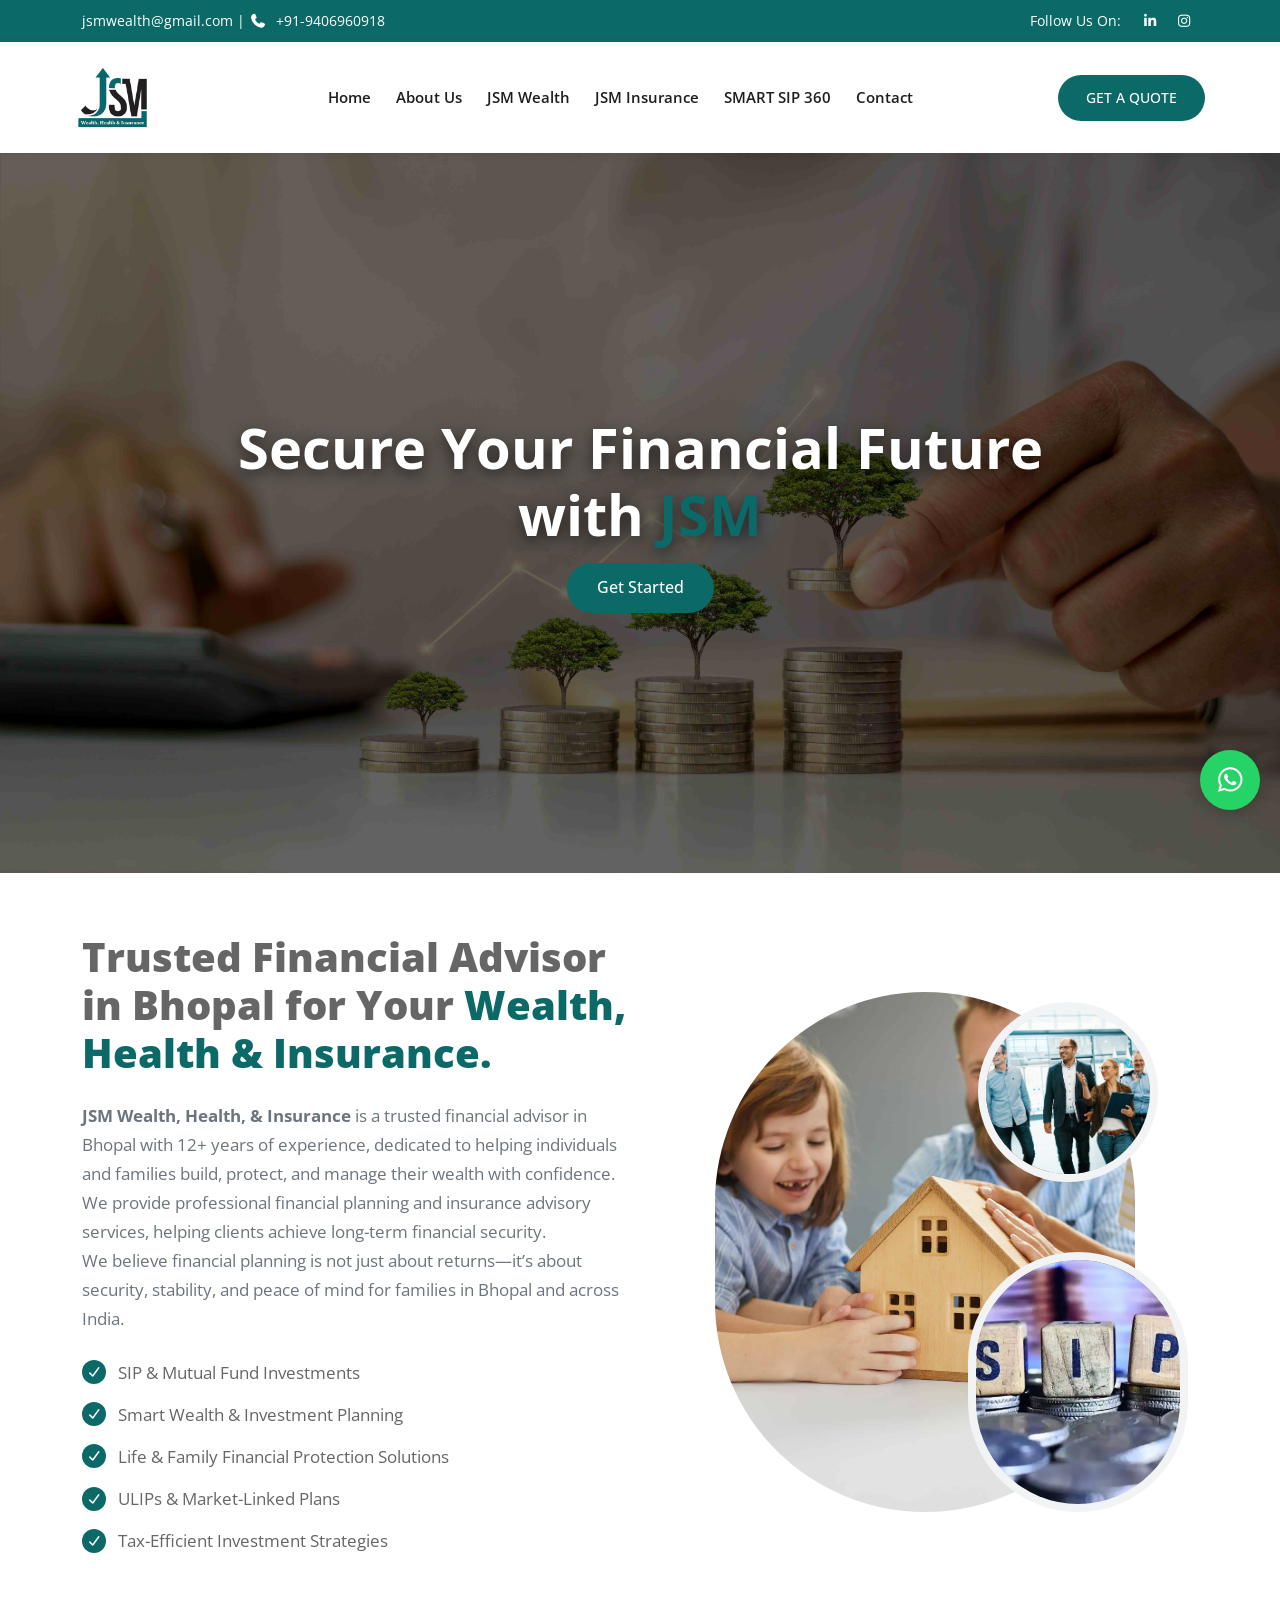
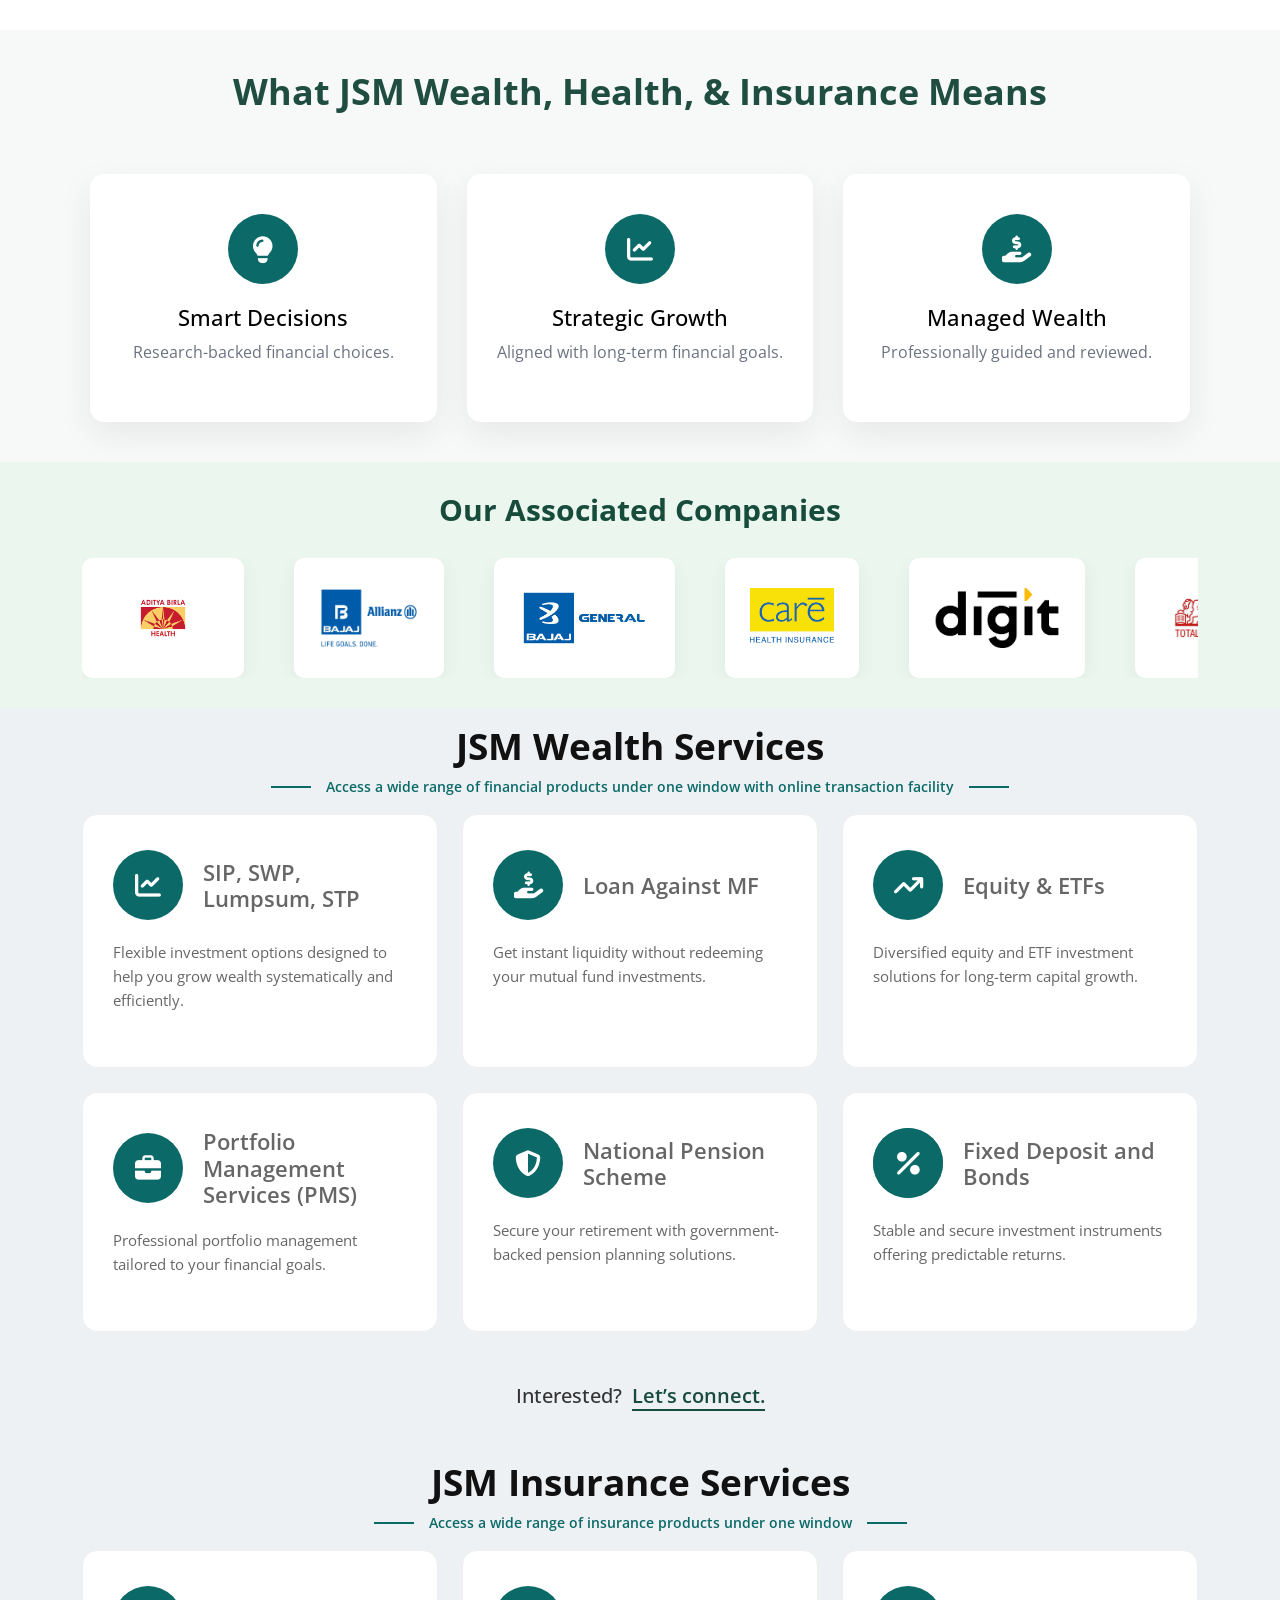
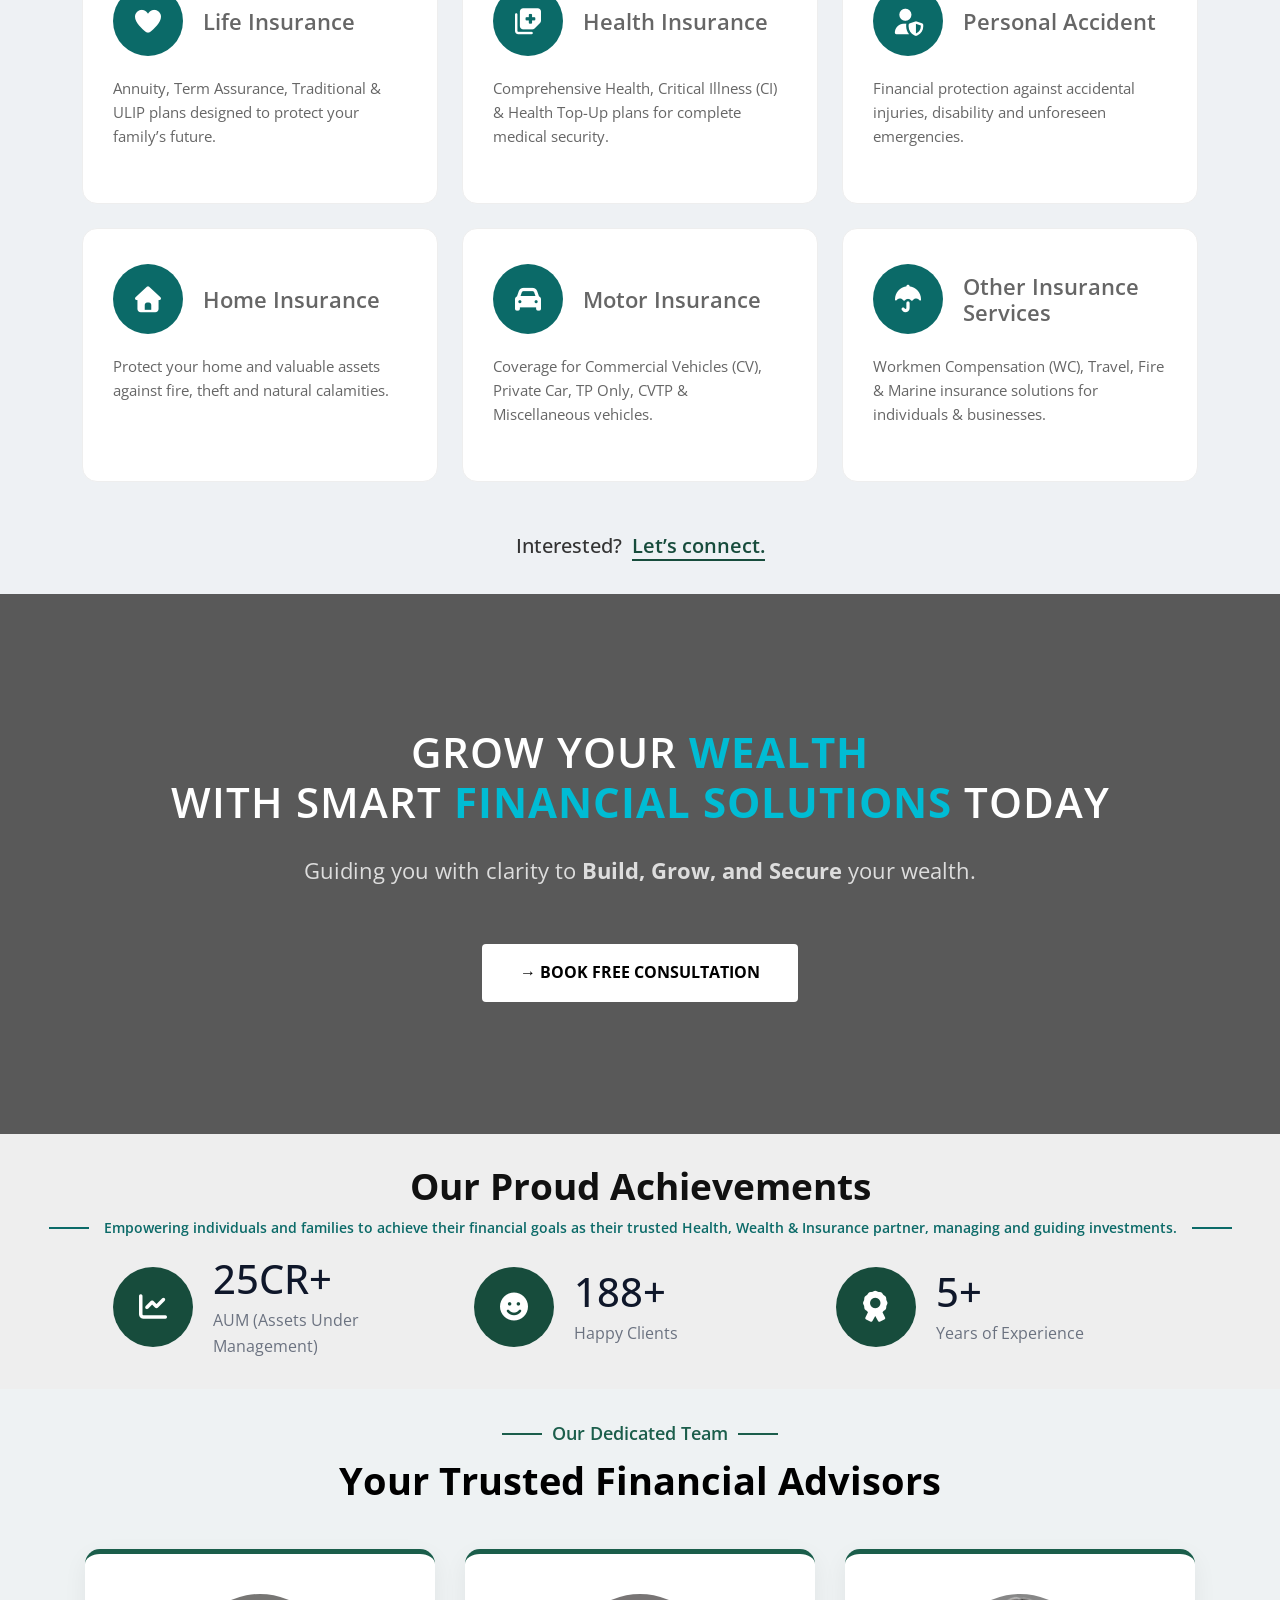
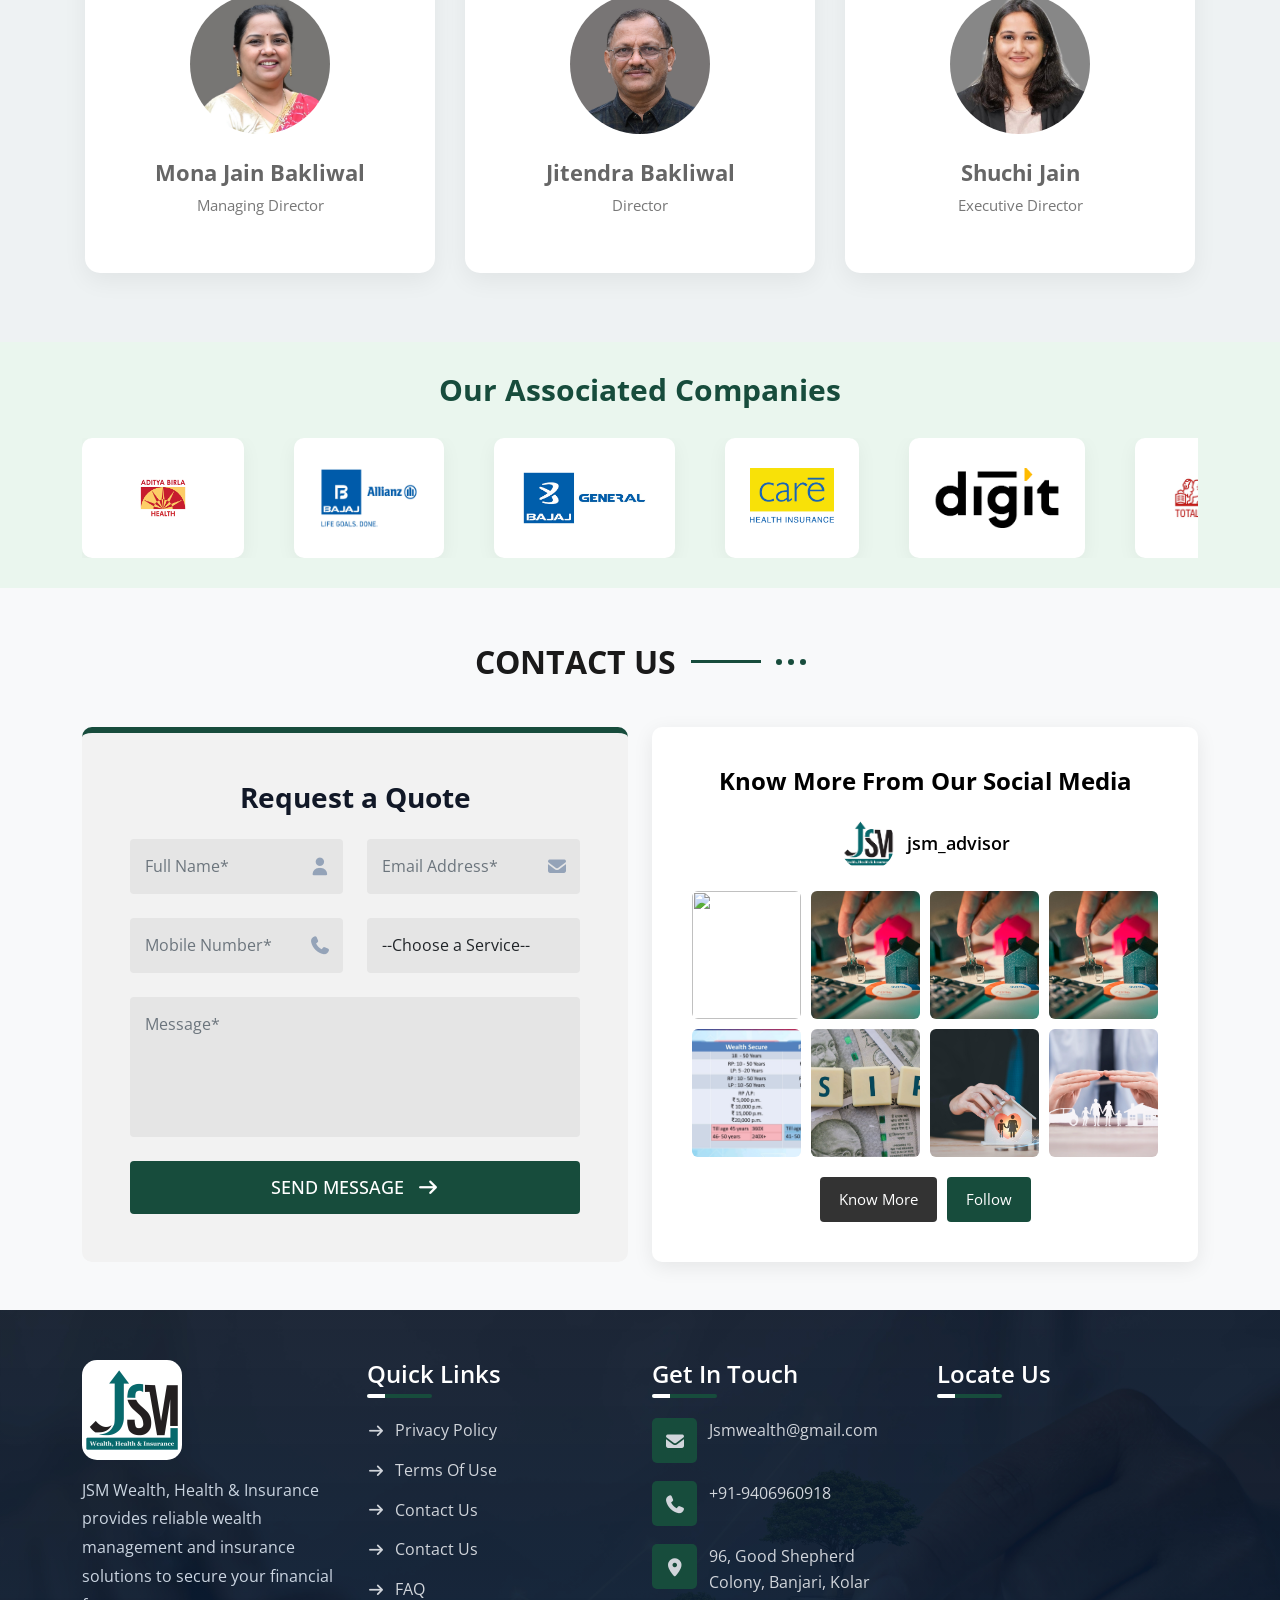
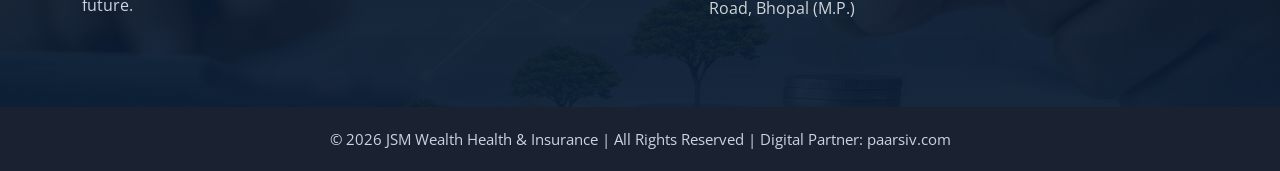
==== commit 5319b392: "first" ====
--- a/index.html
+++ b/index.html
@@ -39,7 +39,118 @@
     color: #c40000;
     border-color: #c40000;
 }
-
+/* WhatsApp Button */
+.whatsapp-btn{
+    text-decoration: none;
+    position: fixed;
+    bottom: 90px;
+    right: 20px;
+    width: 60px;
+    height: 60px;
+    background: #25D366;
+    color: #fff;
+    border-radius: 50%;
+    display: flex;
+    align-items: center;
+    justify-content: center;
+    font-size: 28px;
+    box-shadow: 0 4px 15px rgba(0,0,0,0.2);
+    z-index: 999;
+    transition: 0.3s;
+}
+
+.whatsapp-btn:hover{
+    transform: scale(1.1);
+}
+
+/* Scroll Top Button */
+.scroll-top{
+    position: fixed;
+    bottom: 20px;
+    right: 20px;
+    width: 55px;
+    height: 55px;
+    background: #0B6A68;
+    color: #fff;
+    border: none;
+    border-radius: 10px;
+    font-size: 22px;
+    display: none;
+    align-items: center;
+    justify-content: center;
+    cursor: pointer;
+    z-index: 999;
+    transition: 0.3s;
+}
+
+.scroll-top:hover{
+    background: #e67e00;
+    transform: translateY(-3px);
+}
+/* ===================================
+   RESPONSIVE FLOATING BUTTONS
+=================================== */
+
+/* Tablet */
+@media (max-width: 991px){
+
+    .whatsapp-btn{
+        width: 55px;
+        height: 55px;
+        font-size: 24px;
+        right: 15px;
+        bottom: 80px;
+    }
+
+    .scroll-top{
+        width: 50px;
+        height: 50px;
+        font-size: 20px;
+        right: 15px;
+        bottom: 20px;
+    }
+}
+
+/* Mobile */
+@media (max-width: 768px){
+
+    .whatsapp-btn{
+        width: 50px;
+        height: 50px;
+        font-size: 22px;
+        right: 12px;
+        bottom: 75px;
+    }
+
+    .scroll-top{
+        width: 45px;
+        height: 45px;
+        font-size: 18px;
+        right: 12px;
+        bottom: 15px;
+    }
+}
+
+/* Small Mobile */
+@media (max-width: 480px){
+
+    .whatsapp-btn{
+        width: 45px;
+        height: 45px;
+        font-size: 20px;
+        right: 10px;
+        bottom: 130px;
+    }
+
+    .scroll-top{
+        width: 40px;
+        height: 40px;
+        font-size: 16px;
+        right: 10px;
+        bottom: 12px;
+        border-radius: 8px;
+    }
+}
 </style>
     </head>
 
@@ -47,13 +158,15 @@
 
         <!-- ---------------------------Static/Js/Header.js-------------------------------- -->
         <header class="header" id="main-header"></header>
-        <!-- <div class="container mt-2">
-    <div class="d-flex justify-content-end">
-        <button id="langToggle" onclick="toggleLanguage()" class="btn btn-outline-primary lang-btn">
-            View in Hindi
-        </button>
-    </div>
-</div> -->
+   <!-- WhatsApp Button -->
+<a href="https://wa.me/919999999999" class="whatsapp-btn" target="_blank">
+    <i class="fab fa-whatsapp"></i>
+</a>
+
+<!-- Scroll To Top Button -->
+<button class="scroll-top" id="scrollTopBtn">
+    <i class="fa fa-arrow-up"></i>
+</button>
 
         <!-- ------------------------Header Ends Here-------------------------------------- -->
 
@@ -263,137 +376,141 @@
             </section>
 
             <!-- card section -->
-<section class="services-section py-3" id="services-section">
-    <div class="container">
-
-        <!-- Main Heading -->
-        <div class="text-center">
-            <h2 class="main-heading">
-                JSM Wealth Services
-            </h2>
-        </div>
-
-        <div class="text-center mb-3">
-            <div class="top-heading">
-                <span></span>
-                Access a wide range of financial products under one
-                window with online transaction facility
-                <span></span>
-            </div>
-        </div>
-
-        <!-- Cards -->
-        <div class="row g-4">
-
-            <!-- Card 1 -->
-            <div class="col-lg-4 col-md-6">
-                <div class="service-card">
-                    <div class="card-header-flex">
-                        <div class="icon-box">
-                            <i class="fas fa-chart-line"></i>
-                        </div>
-                        <h4>SIP, SWP, Lumpsum, STP</h4>
-                    </div>
-                    <p>
-                        Flexible investment options designed to help
-                        you grow wealth systematically and efficiently.
-                    </p>
+            <section class="services-section py-3" id="services-section">
+                <div class="container">
+
+                    <!-- Main Heading -->
+                    <div class="text-center">
+                        <h2 class="main-heading">
+                            JSM Wealth Services
+                        </h2>
+                    </div>
+
+                    <div class="text-center mb-3">
+                        <div class="top-heading">
+                            <span></span>
+                            Access a wide range of financial products under one
+                            window with online transaction facility
+                            <span></span>
+                        </div>
+                    </div>
+
+                    <!-- Cards -->
+                    <div class="row g-4">
+
+                        <!-- Card 1 -->
+                        <div class="col-lg-4 col-md-6">
+                            <div class="service-card">
+                                <div class="card-header-flex">
+                                    <div class="icon-box">
+                                        <i class="fas fa-chart-line"></i>
+                                    </div>
+                                    <h4>SIP, SWP, Lumpsum, STP</h4>
+                                </div>
+                                <p>
+                                    Flexible investment options designed to help
+                                    you grow wealth systematically and
+                                    efficiently.
+                                </p>
+                            </div>
+                        </div>
+
+                        <!-- Card 2 -->
+                        <div class="col-lg-4 col-md-6">
+                            <div class="service-card">
+                                <div class="card-header-flex">
+                                    <div class="icon-box">
+                                        <i
+                                            class="fas fa-hand-holding-dollar"></i>
+                                    </div>
+                                    <h4>Loan Against MF</h4>
+                                </div>
+                                <p>
+                                    Get instant liquidity without redeeming your
+                                    mutual fund investments.
+                                </p>
+                            </div>
+                        </div>
+
+                        <!-- Card 3 -->
+                        <div class="col-lg-4 col-md-6">
+                            <div class="service-card">
+                                <div class="card-header-flex">
+                                    <div class="icon-box">
+                                        <i class="fas fa-arrow-trend-up"></i>
+                                    </div>
+                                    <h4>Equity & ETFs</h4>
+                                </div>
+                                <p>
+                                    Diversified equity and ETF investment
+                                    solutions for long-term capital growth.
+                                </p>
+                            </div>
+                        </div>
+
+                        <!-- Card 4 -->
+                        <div class="col-lg-4 col-md-6">
+                            <div class="service-card">
+                                <div class="card-header-flex">
+                                    <div class="icon-box">
+                                        <i class="fas fa-briefcase"></i>
+                                    </div>
+                                    <h4>Portfolio Management Services (PMS)</h4>
+                                </div>
+                                <p>
+                                    Professional portfolio management tailored
+                                    to your financial goals.
+                                </p>
+                            </div>
+                        </div>
+
+                        <!-- Card 5 -->
+                        <div class="col-lg-4 col-md-6">
+                            <div class="service-card">
+                                <div class="card-header-flex">
+                                    <div class="icon-box">
+                                        <i class="fas fa-shield-alt"></i>
+                                    </div>
+                                    <h4>National Pension Scheme</h4>
+                                </div>
+                                <p>
+                                    Secure your retirement with
+                                    government-backed
+                                    pension planning solutions.
+                                </p>
+                            </div>
+                        </div>
+
+                        <!-- Card 6 -->
+                        <div class="col-lg-4 col-md-6">
+                            <div class="service-card">
+                                <div class="card-header-flex">
+                                    <div class="icon-box">
+                                        <div class="icon-box">
+                                            <i class="fas fa-percent"></i>
+                                        </div>
+                                    </div>
+                                    <h4>Fixed Deposit and Bonds</h4>
+                                </div>
+                                <p>
+                                    Stable and secure investment instruments
+                                    offering predictable returns.
+                                </p>
+                            </div>
+                        </div>
+
+                    </div>
+
+                    <!-- CTA LINE -->
+                    <div class="text-center mt-5">
+                        <p class="service-cta">
+                            Interested? <a href="#finance-section">Let’s
+                                connect.</a>
+                        </p>
+                    </div>
+
                 </div>
-            </div>
-
-            <!-- Card 2 -->
-            <div class="col-lg-4 col-md-6">
-                <div class="service-card">
-                    <div class="card-header-flex">
-                        <div class="icon-box">
-                            <i class="fas fa-hand-holding-dollar"></i>
-                        </div>
-                        <h4>Loan Against MF</h4>
-                    </div>
-                    <p>
-                        Get instant liquidity without redeeming your
-                        mutual fund investments.
-                    </p>
-                </div>
-            </div>
-
-            <!-- Card 3 -->
-            <div class="col-lg-4 col-md-6">
-                <div class="service-card">
-                    <div class="card-header-flex">
-                        <div class="icon-box">
-                            <i class="fas fa-arrow-trend-up"></i>
-                        </div>
-                        <h4>Equity & ETFs</h4>
-                    </div>
-                    <p>
-                        Diversified equity and ETF investment
-                        solutions for long-term capital growth.
-                    </p>
-                </div>
-            </div>
-
-            <!-- Card 4 -->
-            <div class="col-lg-4 col-md-6">
-                <div class="service-card">
-                    <div class="card-header-flex">
-                        <div class="icon-box">
-                            <i class="fas fa-briefcase"></i>
-                        </div>
-                        <h4>Portfolio Management Services (PMS)</h4>
-                    </div>
-                    <p>
-                        Professional portfolio management tailored
-                        to your financial goals.
-                    </p>
-                </div>
-            </div>
-
-            <!-- Card 5 -->
-            <div class="col-lg-4 col-md-6">
-                <div class="service-card">
-                    <div class="card-header-flex">
-                        <div class="icon-box">
-                            <i class="fas fa-shield-alt"></i>
-                        </div>
-                        <h4>National Pension Scheme</h4>
-                    </div>
-                    <p>
-                        Secure your retirement with government-backed
-                        pension planning solutions.
-                    </p>
-                </div>
-            </div>
-
-            <!-- Card 6 -->
-            <div class="col-lg-4 col-md-6">
-                <div class="service-card">
-                    <div class="card-header-flex">
-                        <div class="icon-box">
-                            <div class="icon-box">
-                                <i class="fas fa-percent"></i>
-                            </div>
-                        </div>
-                        <h4>Fixed Deposit and Bonds</h4>
-                    </div>
-                    <p>
-                        Stable and secure investment instruments
-                        offering predictable returns.
-                    </p>
-                </div>
-            </div>
-
-        </div>
-
-        <!-- CTA LINE -->
-        <div class="text-center mt-5">
-            <p class="service-cta">
-                Interested? <a href="#finance-section">Let’s connect.</a>
-            </p>
-        </div>
-
-    </div>
-</section>
+            </section>
             <section class="services-section py-3" id="services-sections">
                 <div class="container">
 
@@ -520,18 +637,19 @@
 
                     </div>
                     <!-- CTA LINE -->
-        <div class="text-center mt-5">
-            <p class="service-cta">
-                Interested? <a href="#finance-section">Let’s connect.</a>
-            </p>
-        </div>
+                    <div class="text-center mt-5">
+                        <p class="service-cta">
+                            Interested? <a href="#finance-section">Let’s
+                                connect.</a>
+                        </p>
+                    </div>
 
                 </div>
             </section>
 
             <section class="finance-hero">
 
-                <div class="overlay"></div>
+                <div class="overlays"></div>
 
                 <div class="hero-content">
 
@@ -556,9 +674,6 @@
                 </div>
 
             </section>
-    
-
-
 
             <section class="stats">
 
@@ -647,7 +762,7 @@
                         <div class="col-lg-4 col-md-6 mb-4">
                             <div class="team-card">
                                 <div class="team-img">
-                                    <img src="static/image/father shuchi.jpeg"
+                                    <img src="static/image/father.png"
                                         alt>
 
                                 </div>
@@ -746,8 +861,6 @@
                         </div>
                     </div>
                 </section>
-
-
 
                 <section class="finance-section py-5" id="finance-section">
                     <div class="container">
@@ -885,7 +998,7 @@
                                     <div class="insta-grid">
                                         <div class="insta-item">
                                             <img
-                                                src="static/image/slide-2.avif">
+                                                src="static/image/advantages.jpg">
                                             <div class="overlay"><i
                                                     class="fab fa-instagram insta-icon"></i></div>
                                         </div>
@@ -940,9 +1053,11 @@
 
                                     <!-- Buttons -->
                                     <div class="insta-buttons">
-                                        <a href="#finance-section" class="btn load-btn">Know
+                                        <a href="#finance-section"
+                                            class="btn load-btn">Know
                                             More</a>
-                                        <a href="https://www.instagram.com/jsm_advisor"
+                                        <a
+                                            href="https://www.instagram.com/jsm_advisor"
                                             class="btn follow-btn">Follow</a>
                                     </div>
 
@@ -1010,26 +1125,24 @@
   }
 });
 </script>
-                <script>
-function googleTranslateElementInit() {
-    new google.translate.TranslateElement(
-        {pageLanguage: 'en'},
-        'google_translate_element'
-    );
-}
-
-function translateToHindi() {
-    setLang('hi');
-}
-
-function translateToEnglish() {
-    setLang('en');
-}
-
-function setLang(lang) {
-    document.cookie = "googtrans=/en/" + lang;
-    location.reload();
-}</script>
+<script>
+const scrollBtn = document.getElementById("scrollTopBtn");
+
+window.onscroll = function () {
+    if (document.body.scrollTop > 200 || document.documentElement.scrollTop > 200) {
+        scrollBtn.style.display = "flex";
+    } else {
+        scrollBtn.style.display = "none";
+    }
+};
+
+scrollBtn.onclick = function () {
+    window.scrollTo({
+        top: 0,
+        behavior: "smooth"
+    });
+};
+</script>
                 <script
                     src="//translate.google.com/translate_a/element.js?cb=googleTranslateElementInit"></script>
 
--- a/style.css
+++ b/style.css
@@ -1122,7 +1122,7 @@
 /* Section */
 .associated-section{
   background: #EAF6EE;
-    padding:40px 0;
+    padding:30px 0;
     text-align:center;
 }
 
@@ -1569,7 +1569,7 @@
 }
 
 /* Dark overlay */
-.overlay{
+.overlays{
     position: absolute;
     inset: 0;
     background: rgba(0,0,0,0.65);
@@ -1711,7 +1711,7 @@
 .team-section{
     font-family: "Open Sans", sans-serif;
   background: #eef2f3;
-  padding: 80px 0;
+  padding: 30px 0;
 }
 
 /* Small Title */
@@ -1824,7 +1824,7 @@
 .stats {
     font-family: "Open Sans", sans-serif;
   background-color: #eeeeee;
-  padding: 60px 20px;
+  padding: 30px 20px;
 }
 
 .stats__container {
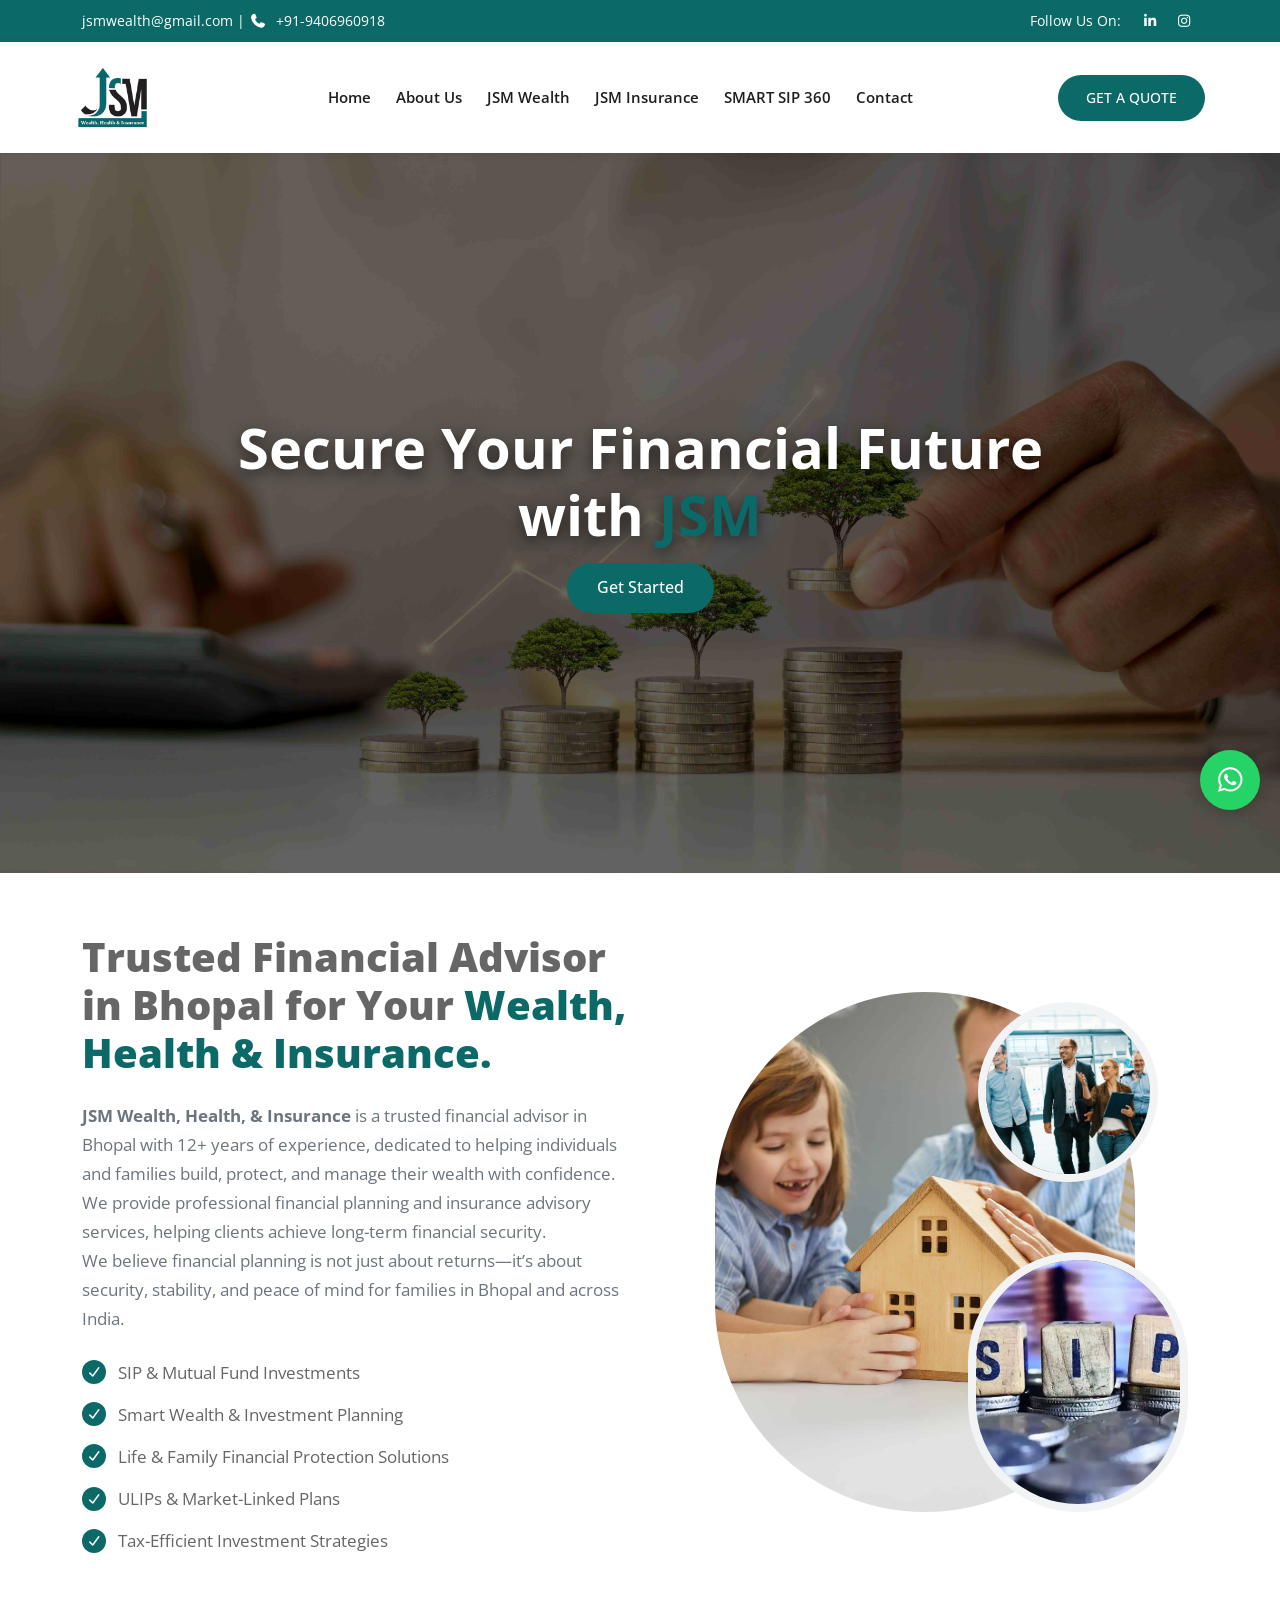
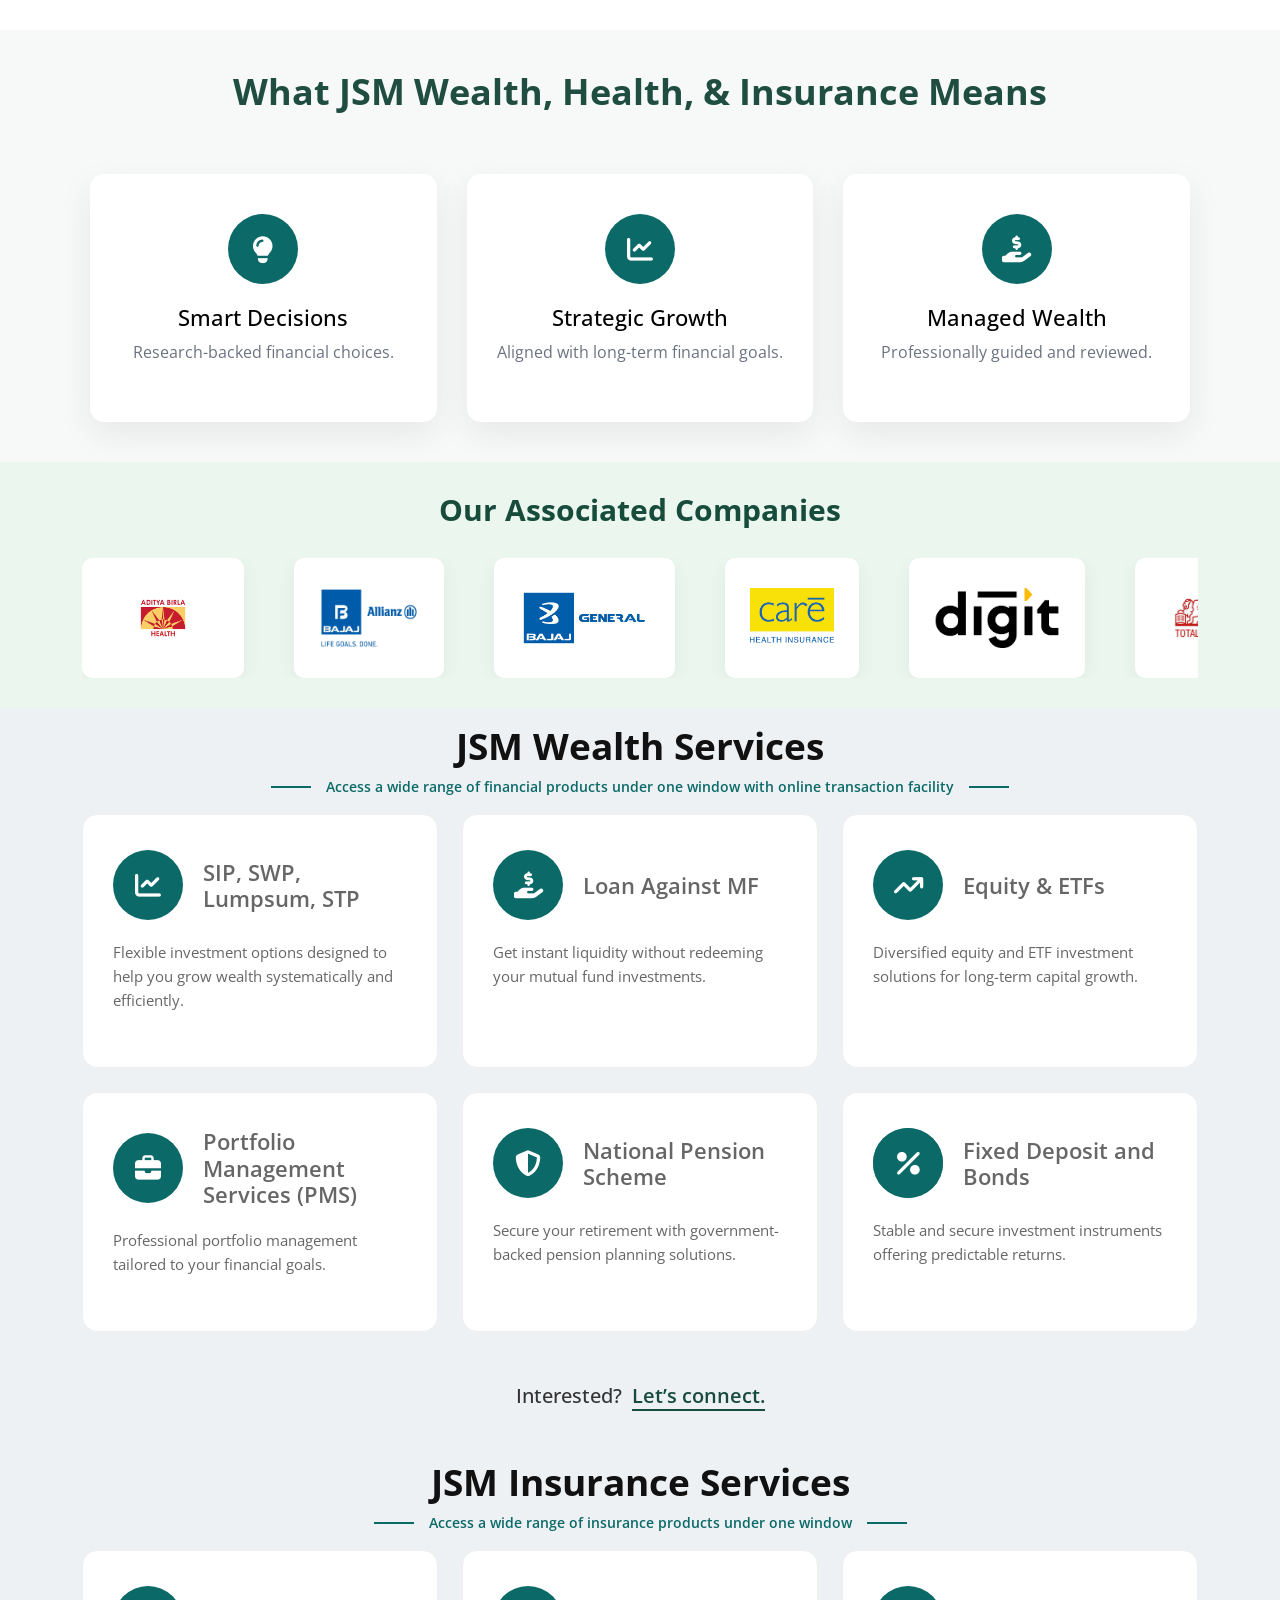
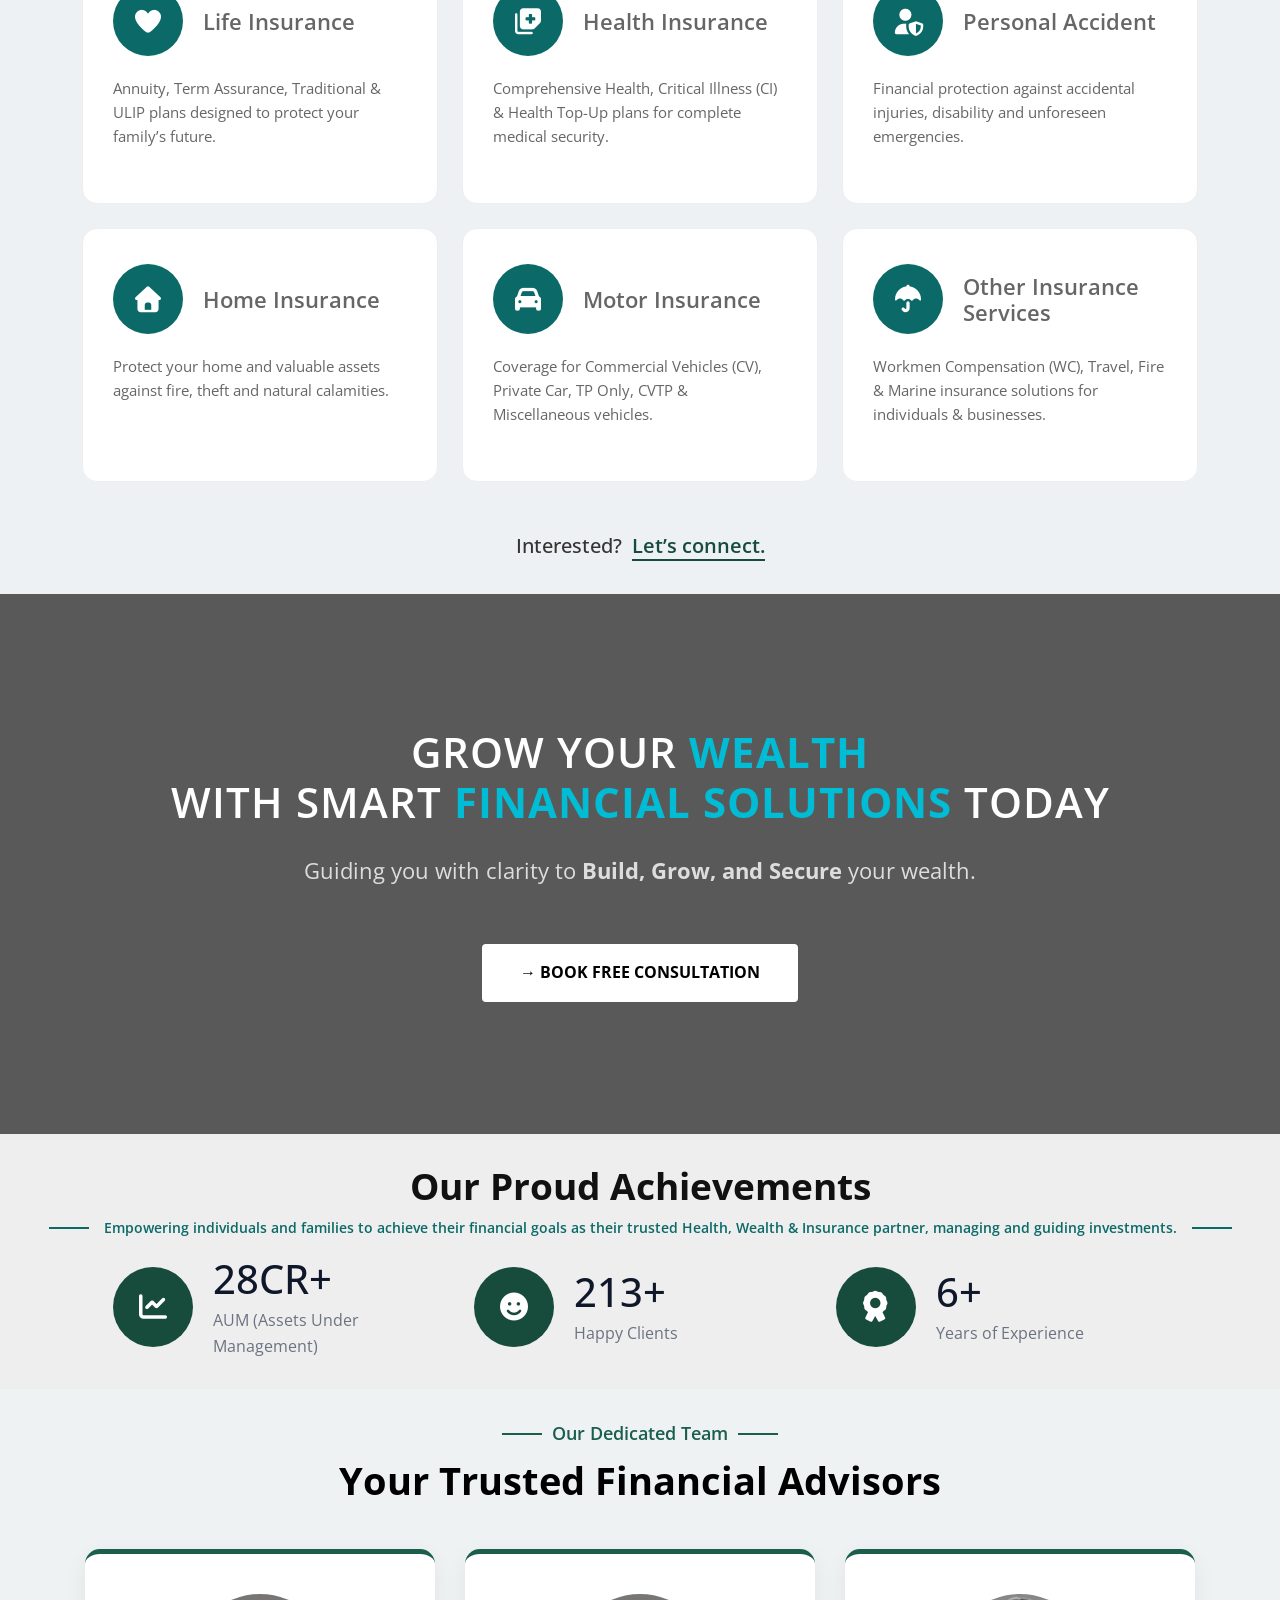
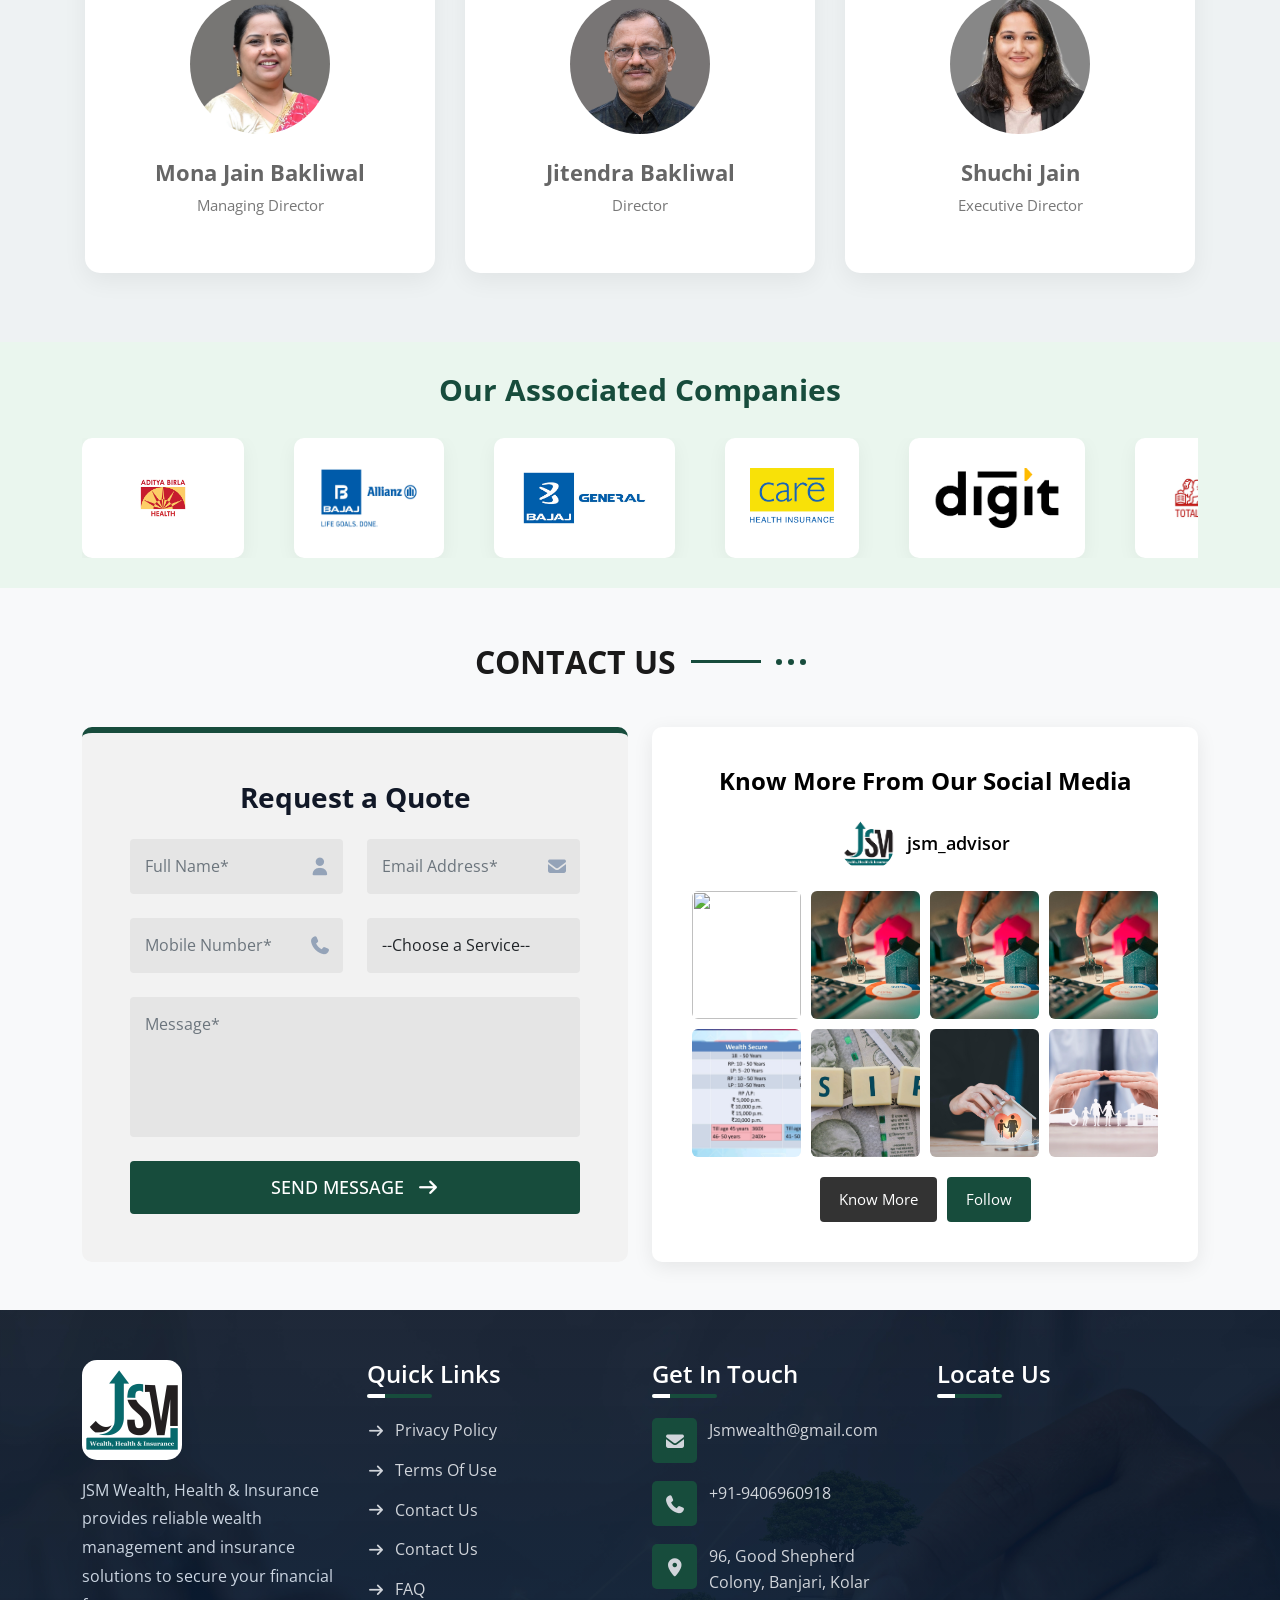
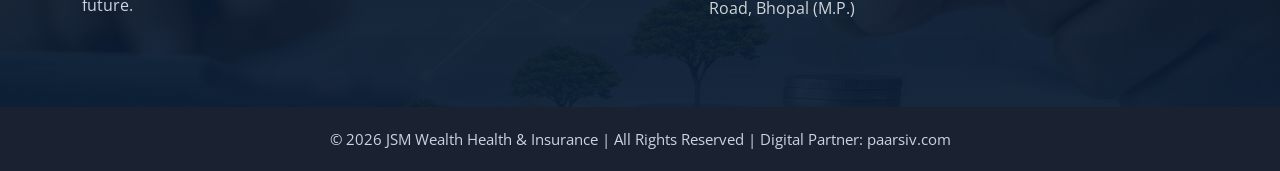
==== commit 0cb51954: "Update index.html" ====
--- a/index.html
+++ b/index.html
@@ -159,7 +159,7 @@
         <!-- ---------------------------Static/Js/Header.js-------------------------------- -->
         <header class="header" id="main-header"></header>
    <!-- WhatsApp Button -->
-<a href="https://wa.me/919999999999" class="whatsapp-btn" target="_blank">
+<a href="https://wa.me/919406960918" class="whatsapp-btn" target="_blank">
     <i class="fab fa-whatsapp"></i>
 </a>
 
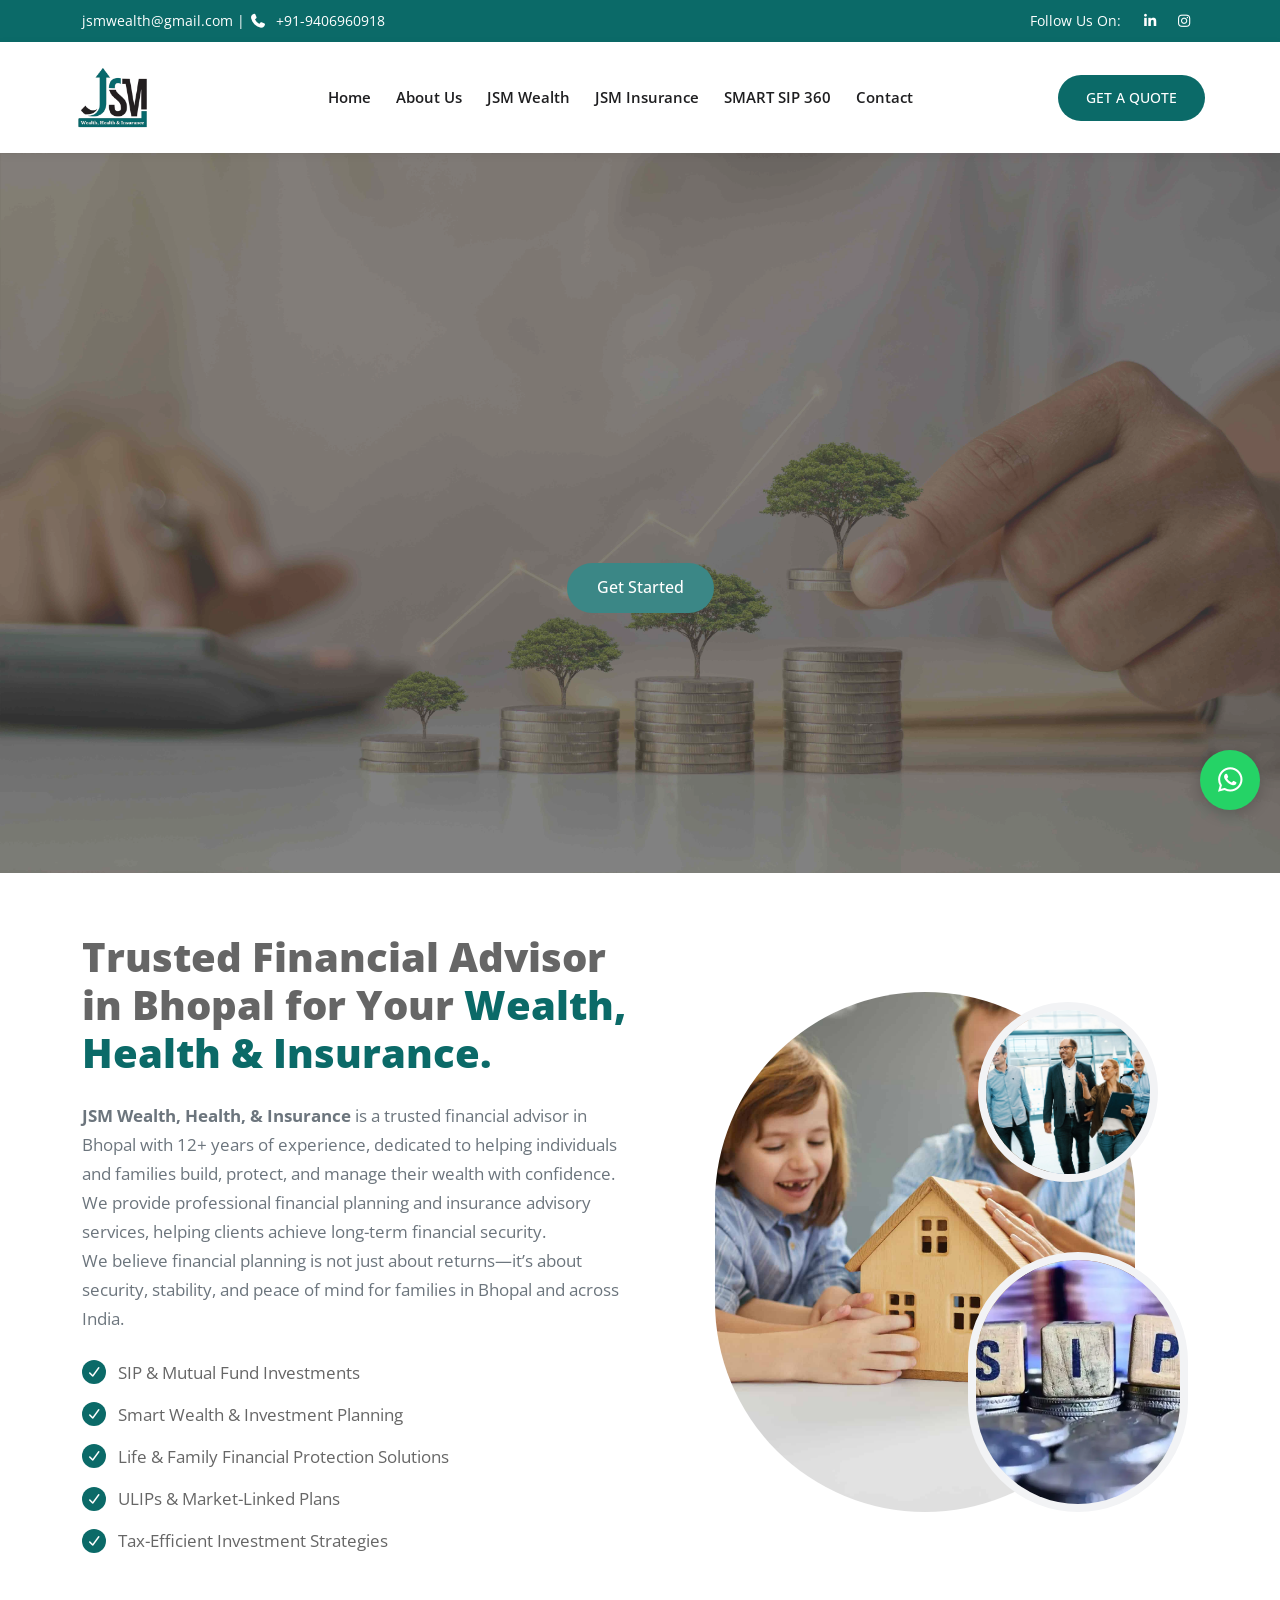
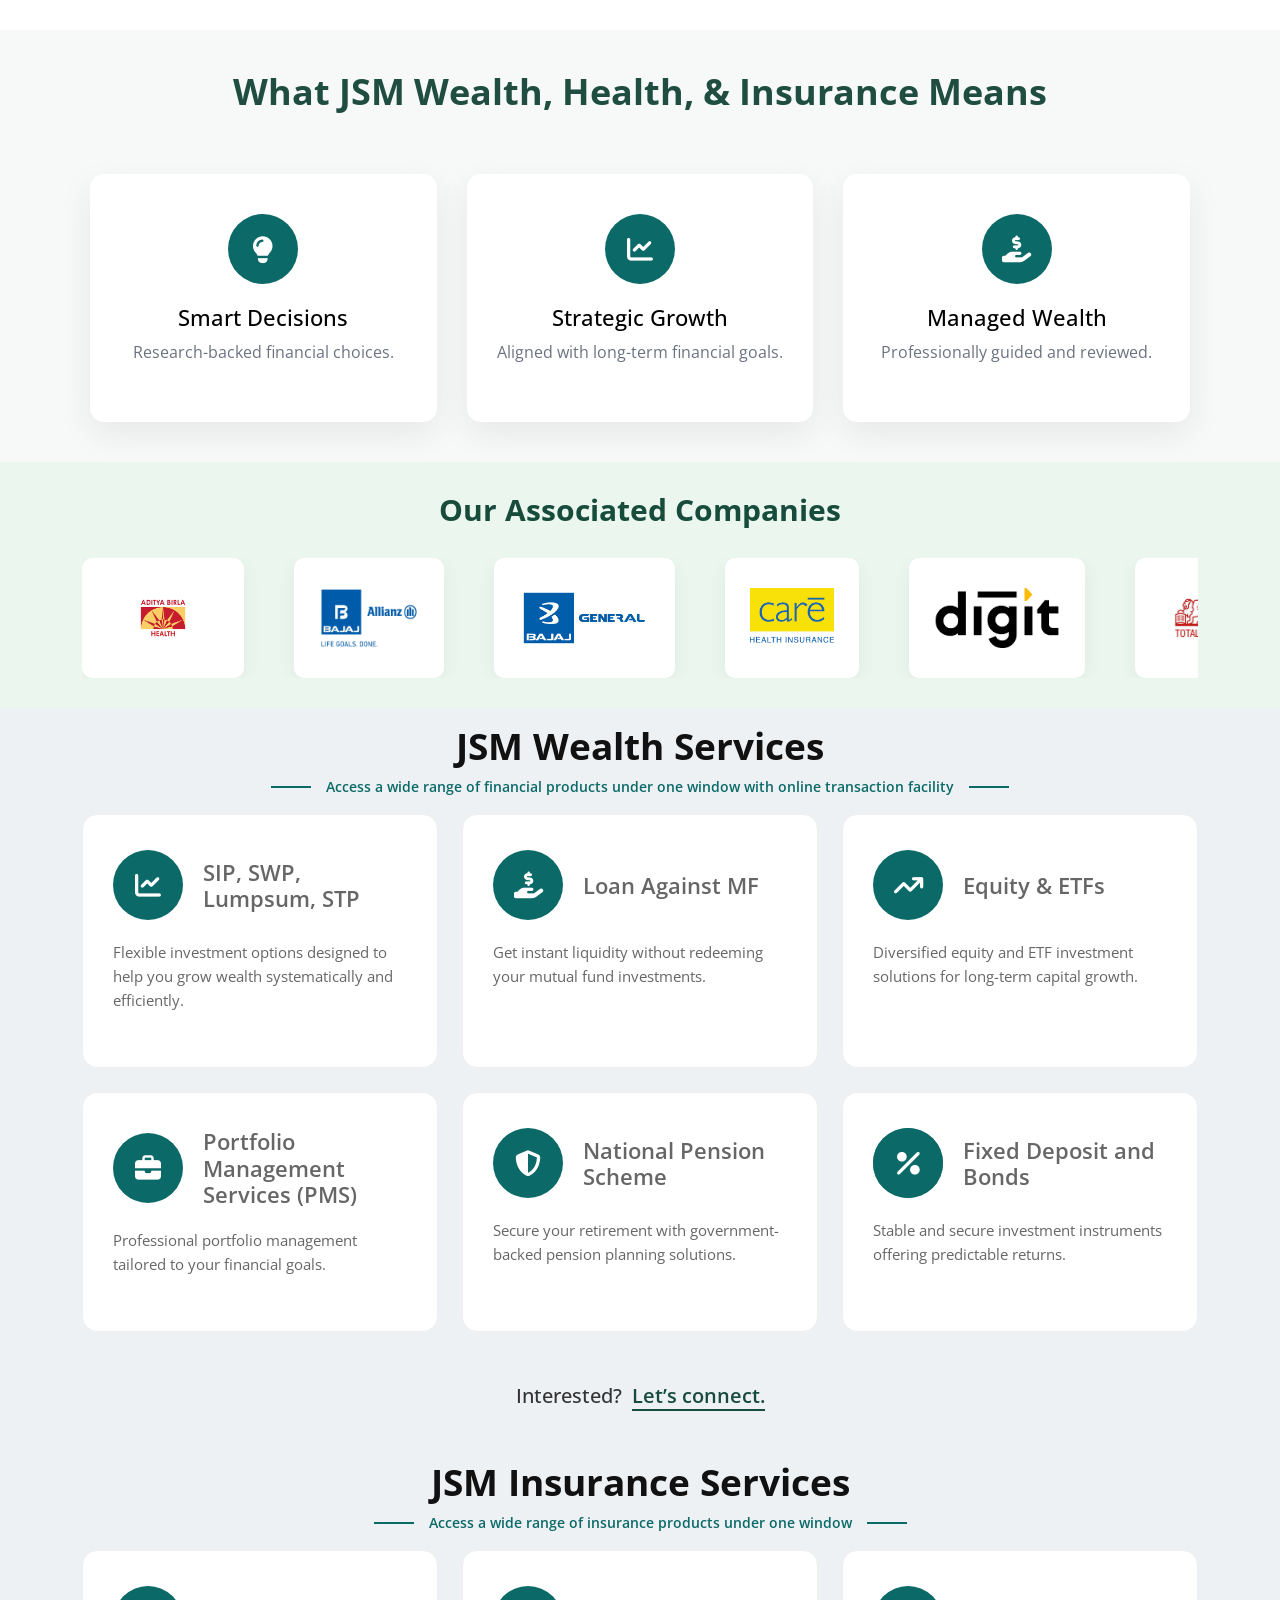
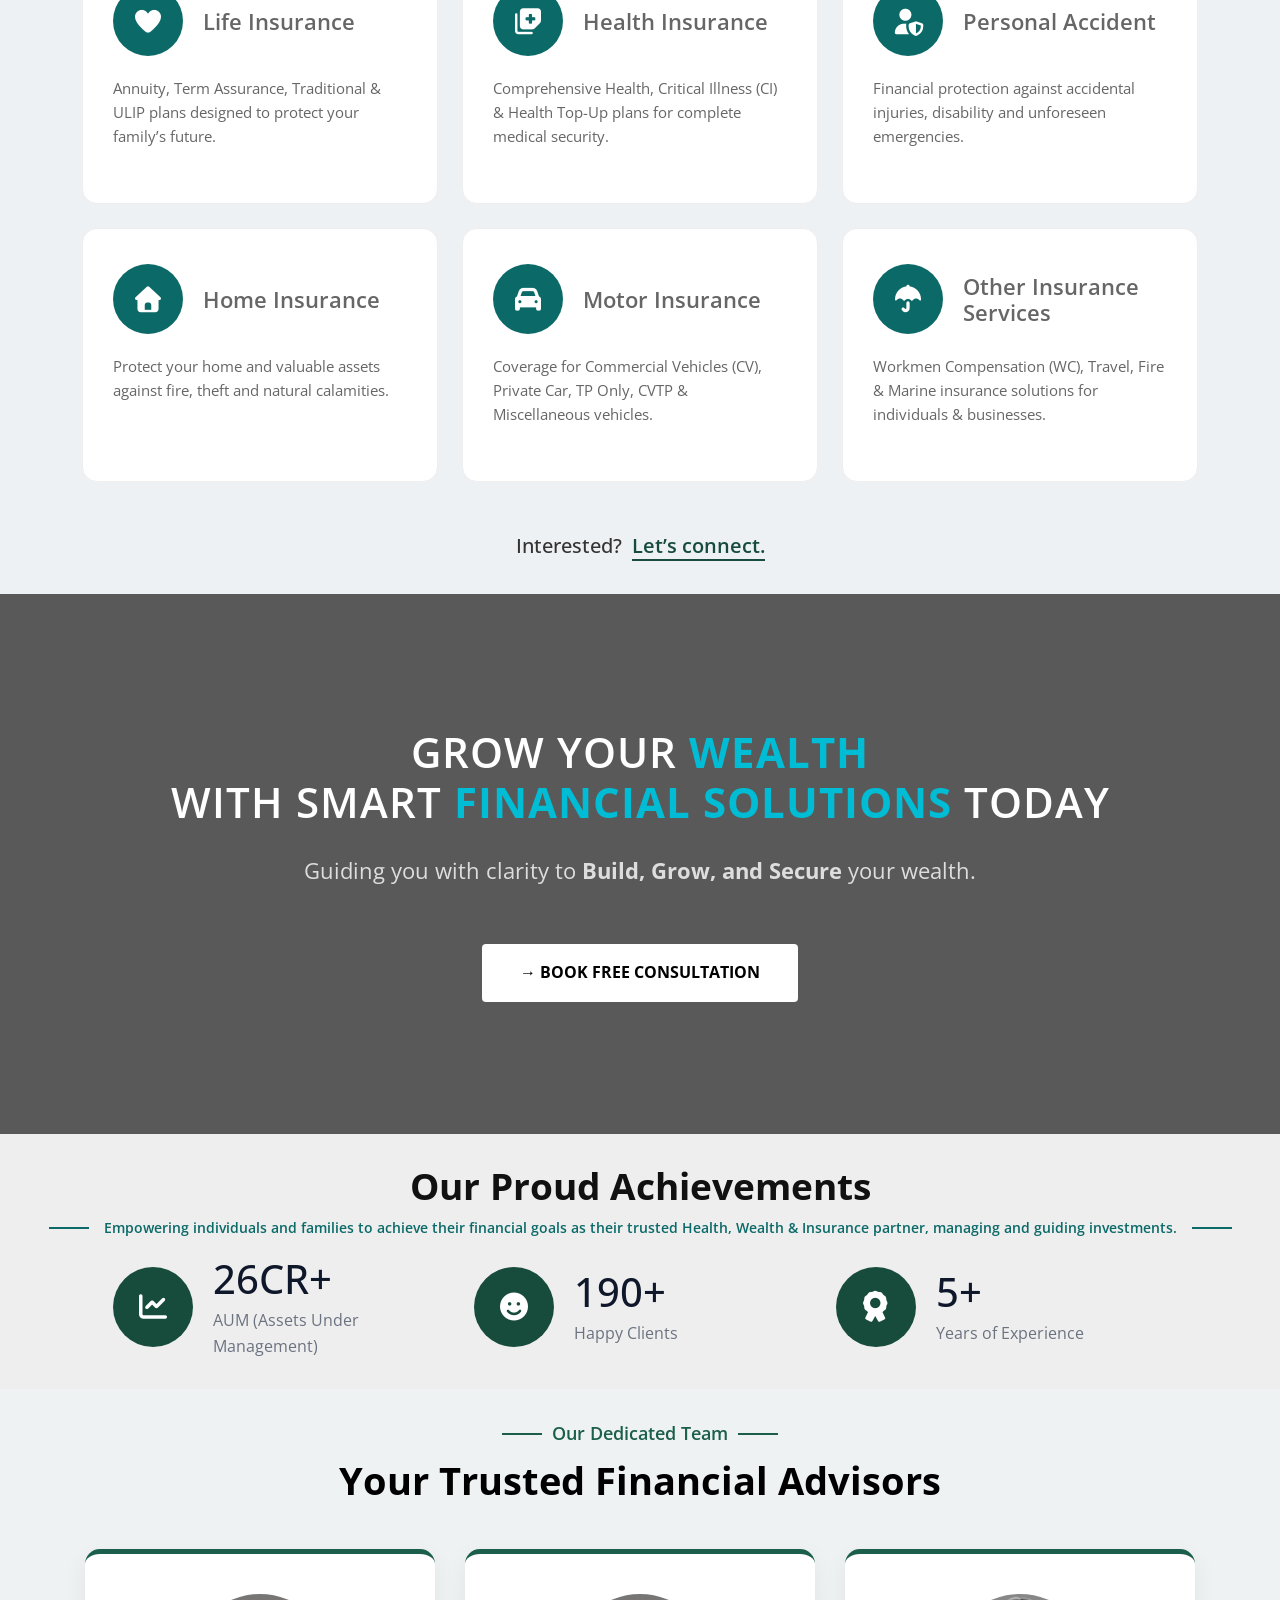
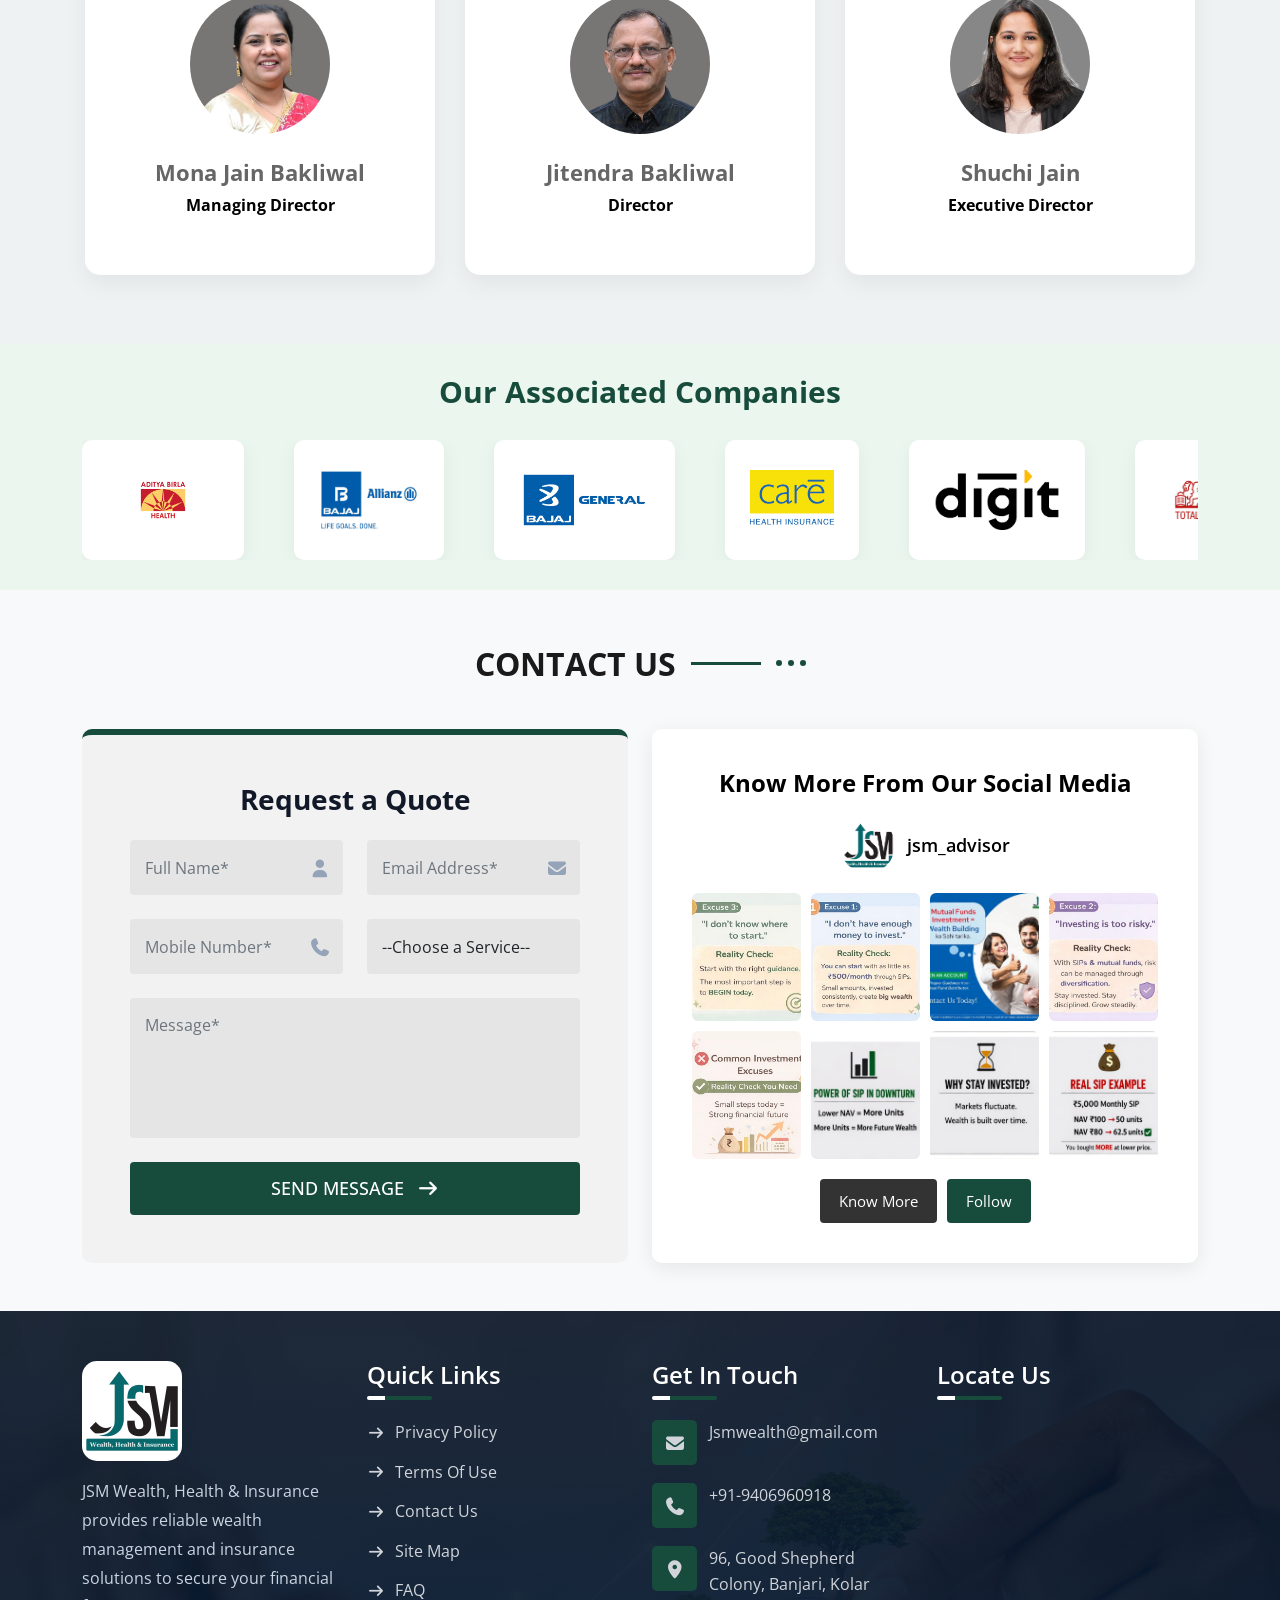
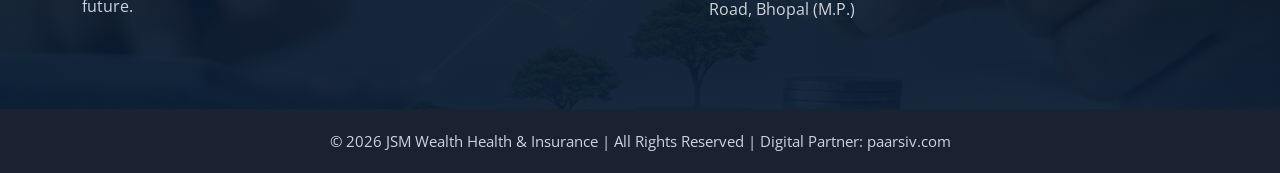
==== commit 9eed6289: "first" ====
--- a/index.html
+++ b/index.html
@@ -998,54 +998,54 @@
                                     <div class="insta-grid">
                                         <div class="insta-item">
                                             <img
-                                                src="static/image/advantages.jpg">
+                                                src="static/image/insta-1.jpeg">
                                             <div class="overlay"><i
                                                     class="fab fa-instagram insta-icon"></i></div>
                                         </div>
                                         <div class="insta-item">
                                             <img
-                                                src="static/image/slide-2.avif">
+                                                src="static/image/insta-2.jpg">
                                             <div class="overlay"><i
                                                     class="fab fa-instagram insta-icon"></i></div>
                                         </div>
                                         <div class="insta-item">
                                             <img
-                                                src="static/image/slide-2.avif">
+                                                src="static/image/insta-3.jpeg">
                                             <div class="overlay"><i
                                                     class="fab fa-instagram insta-icon"></i></div>
                                         </div>
 
                                         <div class="insta-item">
                                             <img
-                                                src="static/image/slide-2.avif">
+                                                src="static/image/insta-4.jpeg">
                                             <div class="overlay"><i
                                                     class="fab fa-instagram insta-icon"></i></div>
                                         </div>
 
                                         <div class="insta-item">
                                             <img
-                                                src="static/image/BG-CONTACT.jpg">
+                                                src="static/image/insta-5.PNG">
                                             <div class="overlay"><i
                                                     class="fab fa-instagram insta-icon"></i></div>
                                         </div>
 
                                         <div class="insta-item">
                                             <img
-                                                src="static/image/finance-2.jpg">
+                                                src="static/image/insta-6.PNG">
                                             <div class="overlay"><i
                                                     class="fab fa-instagram insta-icon"></i></div>
                                         </div>
 
                                         <div class="insta-item">
                                             <img
-                                                src="static/image/finance-3.jpg">
+                                                src="static/image/insta-7.PNG">
                                             <div class="overlay"><i
                                                     class="fab fa-instagram insta-icon"></i></div>
                                         </div>
 
                                         <div class="insta-item">
                                             <img
-                                                src="static/image/insurance-1.webp">
+                                                src="static/image/insta-8.PNG">
                                             <div class="overlay"><i
                                                     class="fab fa-instagram insta-icon"></i></div>
                                         </div>
--- a/style.css
+++ b/style.css
@@ -1814,8 +1814,9 @@
 }
 
 .team-card p{
-  color: #777;
-  font-size: 15px;
+  color: #000;
+  font-size: 16px;
+  font-weight: 700;
 }
 
 
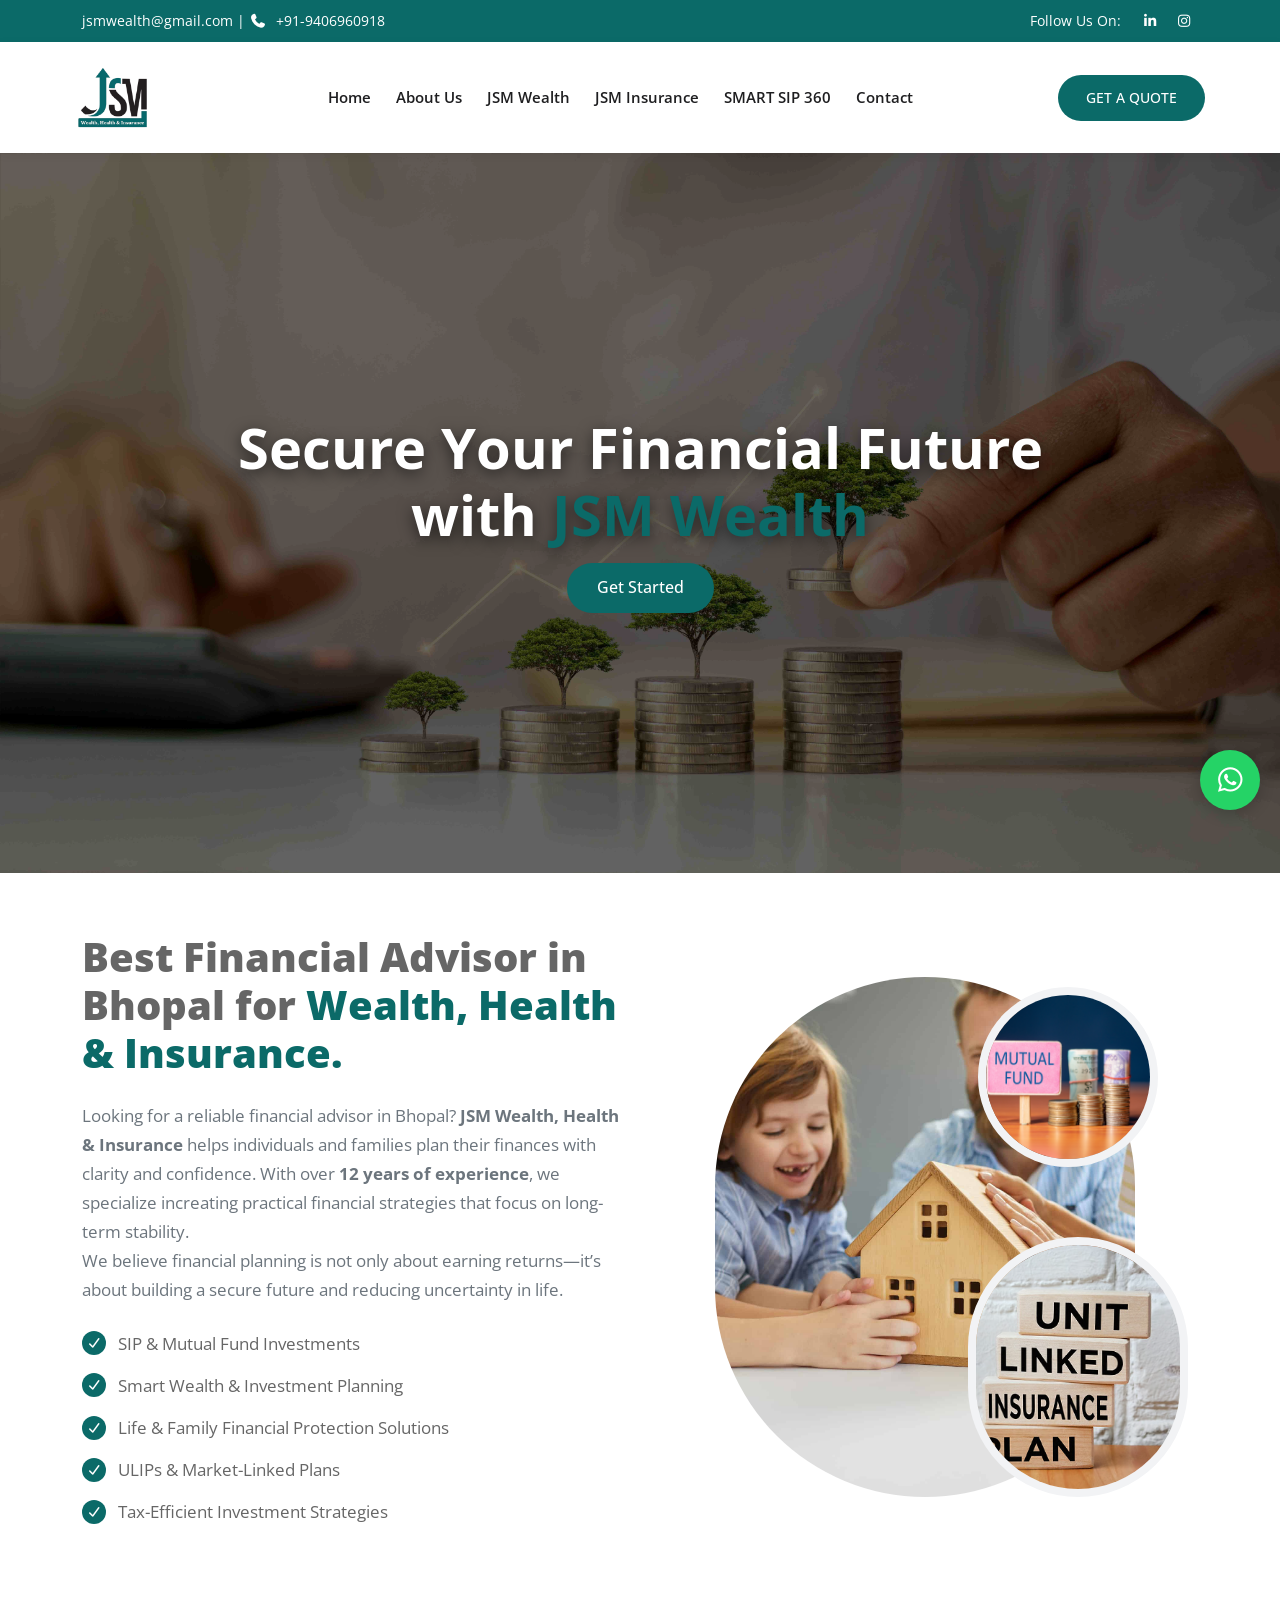
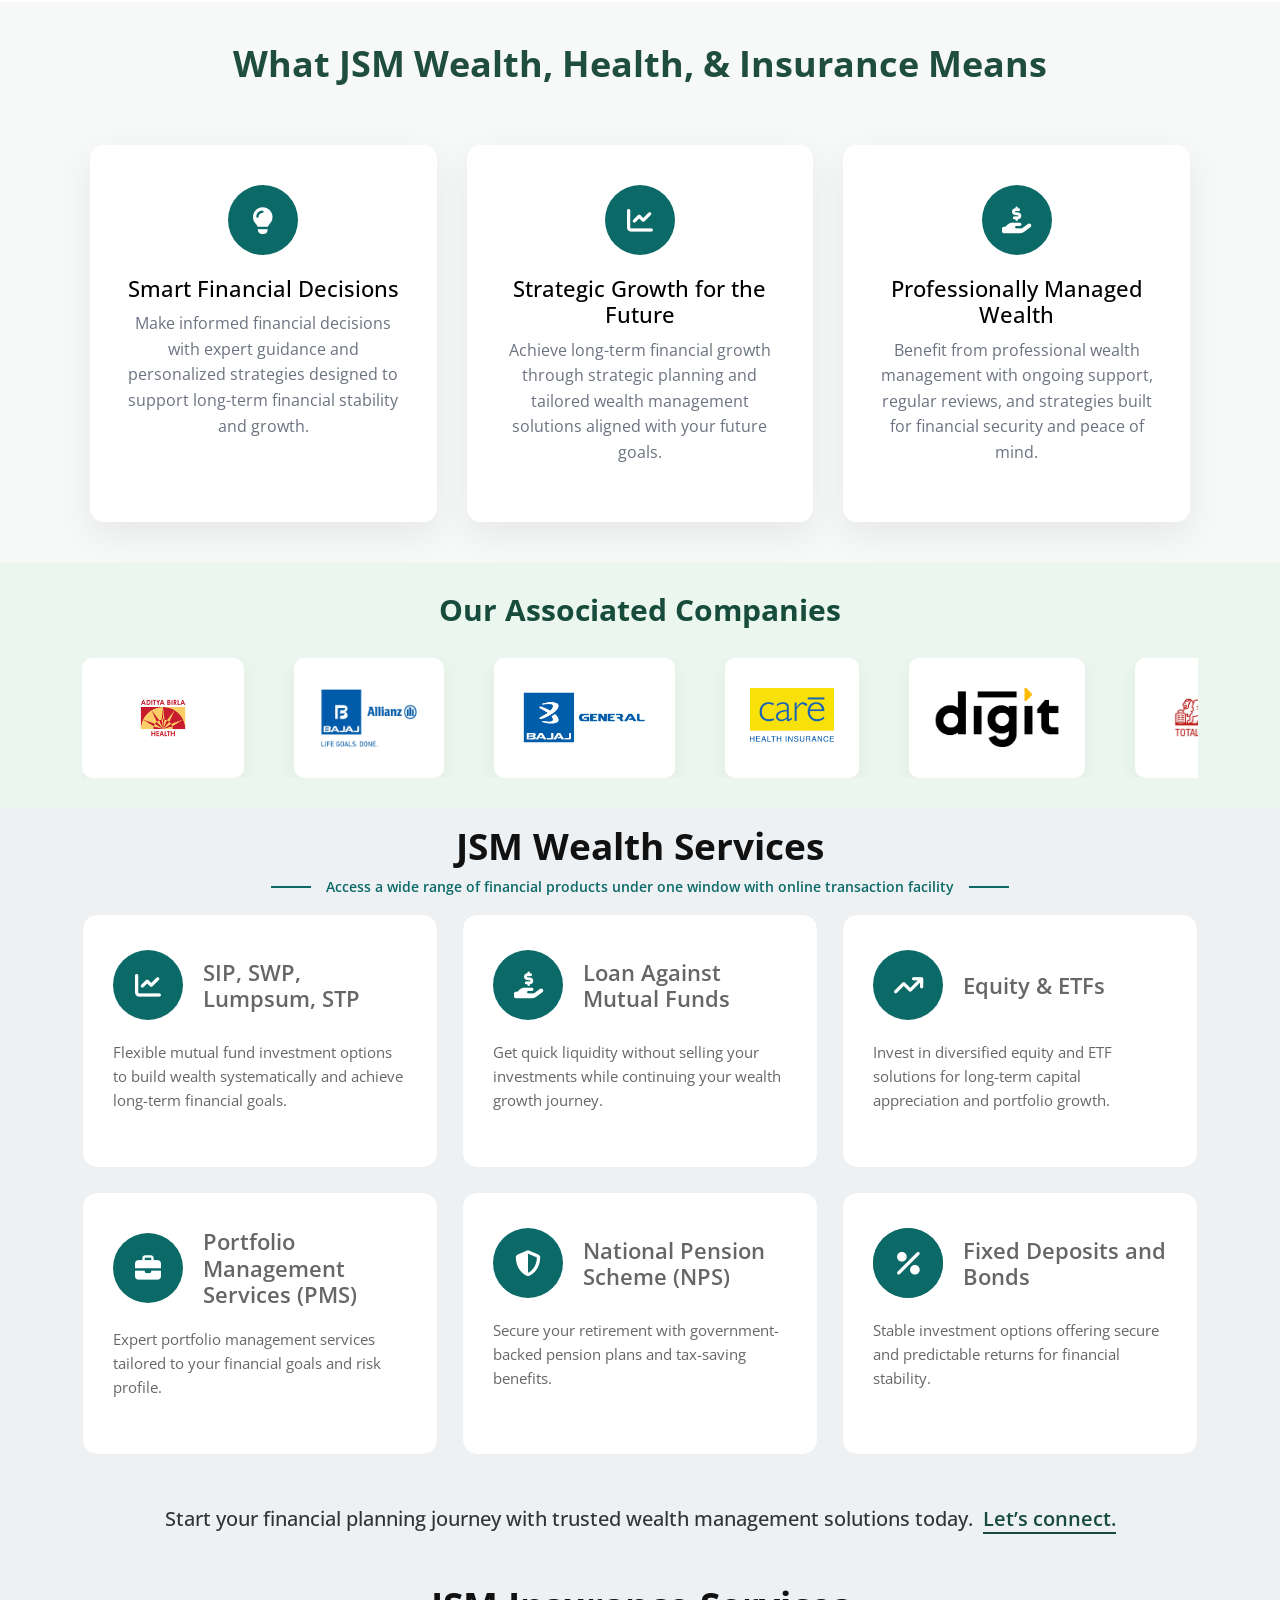
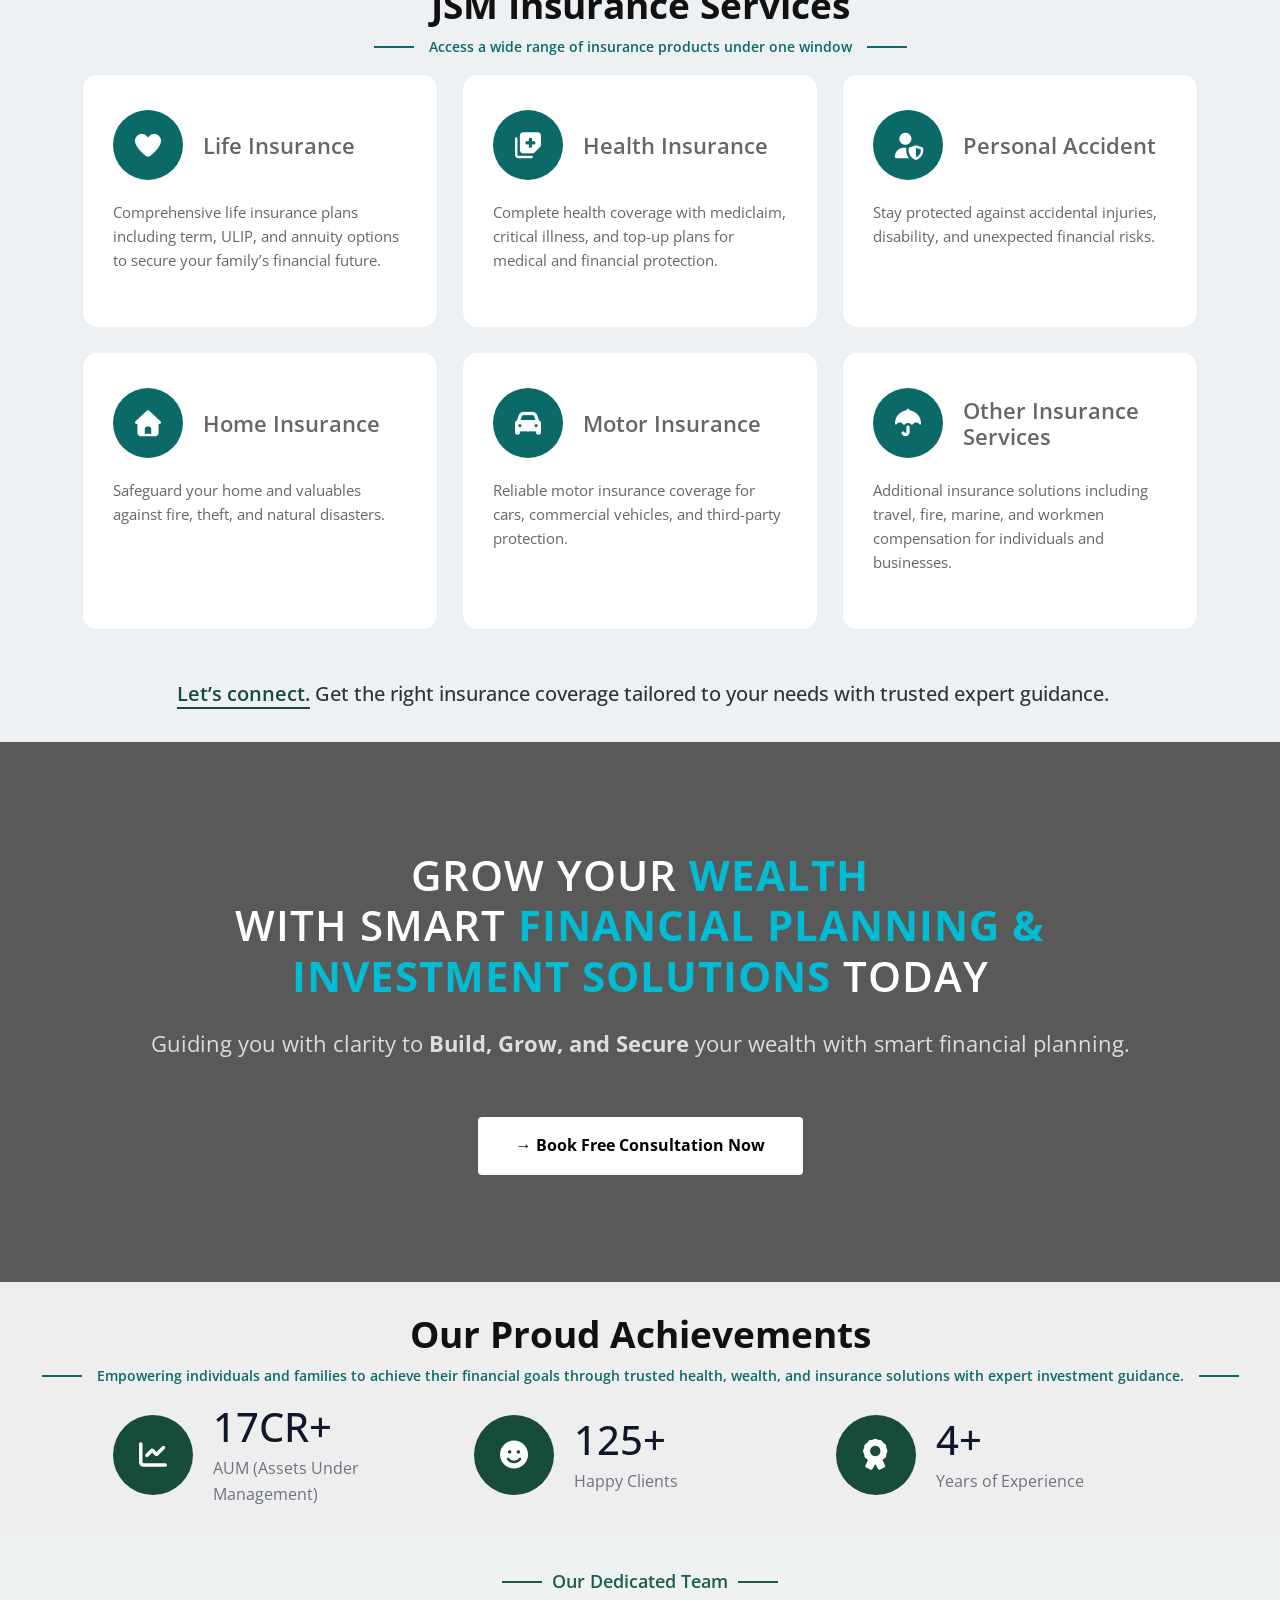
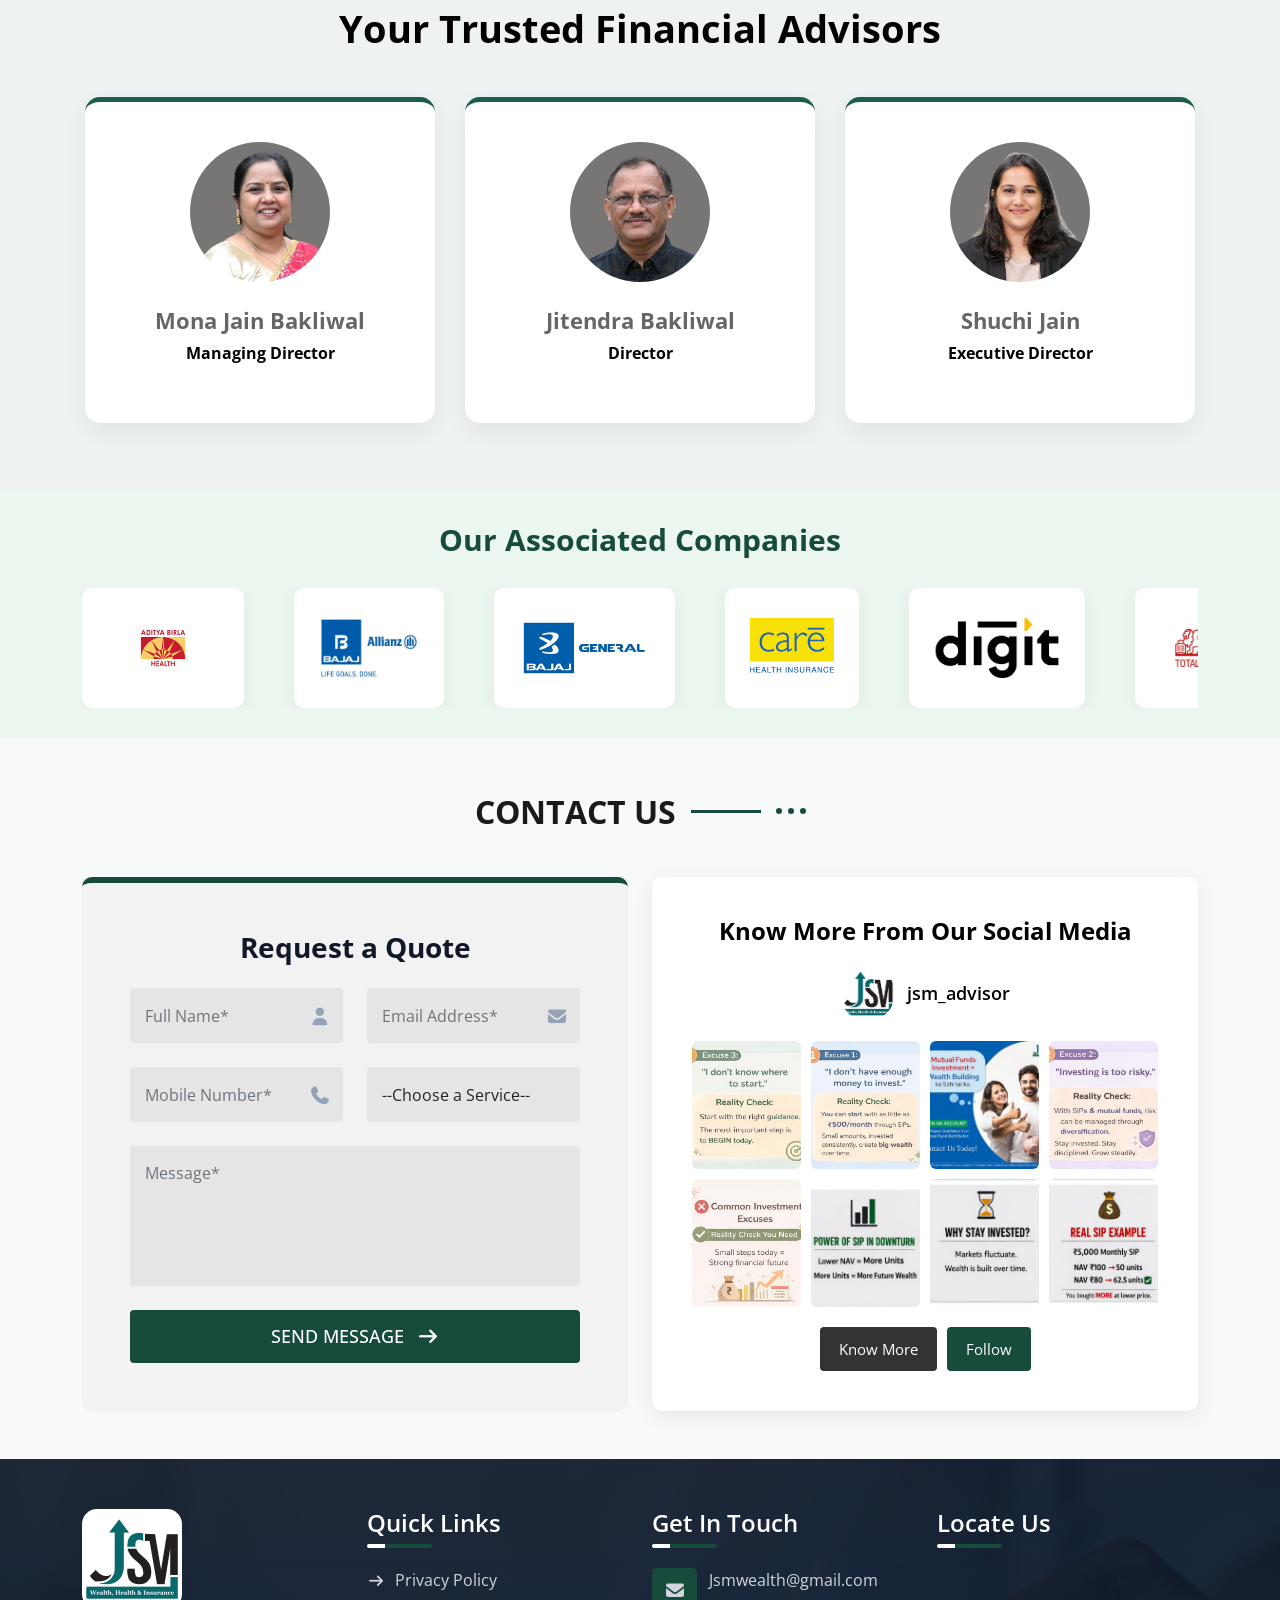
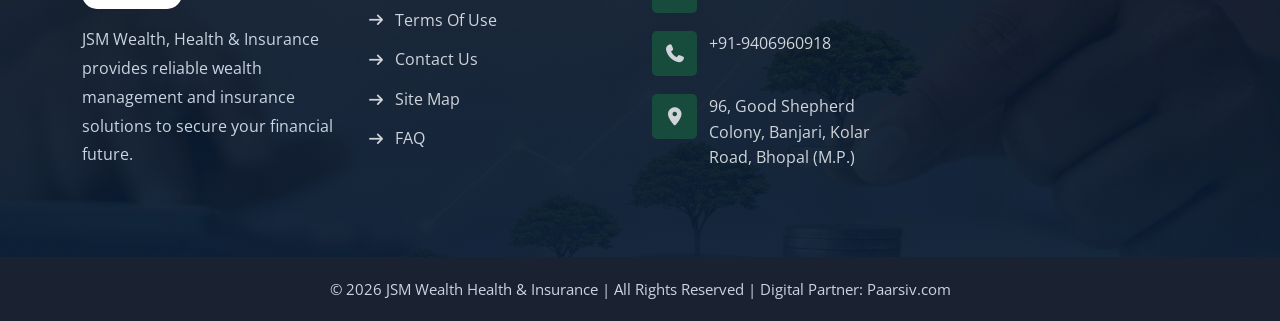
==== commit e00d023a: "pdh le jaake" ====
--- a/index.html
+++ b/index.html
@@ -1,5 +1,6 @@
 <!doctype html>
 <html lang="en">
+
     <head>
         <meta charset="UTF-8" />
         <meta name="viewport" content="width=device-width, initial-scale=1.0" />
@@ -14,159 +15,24 @@
 
         <!-- Custom CSS -->
         <link rel="stylesheet" href="style.css" />
-        <!-- <link rel="stylesheet" href="common.css" /> -->
-        <!-- <link rel="stylesheet" href="header.css"> -->
         <link rel="stylesheet" href="static/css/footer.css">
 
-        <style>
- /* CTA below services */
-.service-cta {
-    font-size: 20px;
-    font-weight: 500;
-    color: #333;
-}
-
-.service-cta a {
-    color: #174c3c;
-    font-weight: 600;
-    text-decoration: none;
-    margin-left: 5px;
-    border-bottom: 2px solid #174c3c;
-    transition: 0.3s;
-}
-
-.service-cta a:hover {
-    color: #c40000;
-    border-color: #c40000;
-}
-/* WhatsApp Button */
-.whatsapp-btn{
-    text-decoration: none;
-    position: fixed;
-    bottom: 90px;
-    right: 20px;
-    width: 60px;
-    height: 60px;
-    background: #25D366;
-    color: #fff;
-    border-radius: 50%;
-    display: flex;
-    align-items: center;
-    justify-content: center;
-    font-size: 28px;
-    box-shadow: 0 4px 15px rgba(0,0,0,0.2);
-    z-index: 999;
-    transition: 0.3s;
-}
-
-.whatsapp-btn:hover{
-    transform: scale(1.1);
-}
-
-/* Scroll Top Button */
-.scroll-top{
-    position: fixed;
-    bottom: 20px;
-    right: 20px;
-    width: 55px;
-    height: 55px;
-    background: #0B6A68;
-    color: #fff;
-    border: none;
-    border-radius: 10px;
-    font-size: 22px;
-    display: none;
-    align-items: center;
-    justify-content: center;
-    cursor: pointer;
-    z-index: 999;
-    transition: 0.3s;
-}
-
-.scroll-top:hover{
-    background: #e67e00;
-    transform: translateY(-3px);
-}
-/* ===================================
-   RESPONSIVE FLOATING BUTTONS
-=================================== */
-
-/* Tablet */
-@media (max-width: 991px){
-
-    .whatsapp-btn{
-        width: 55px;
-        height: 55px;
-        font-size: 24px;
-        right: 15px;
-        bottom: 80px;
-    }
-
-    .scroll-top{
-        width: 50px;
-        height: 50px;
-        font-size: 20px;
-        right: 15px;
-        bottom: 20px;
-    }
-}
-
-/* Mobile */
-@media (max-width: 768px){
-
-    .whatsapp-btn{
-        width: 50px;
-        height: 50px;
-        font-size: 22px;
-        right: 12px;
-        bottom: 75px;
-    }
-
-    .scroll-top{
-        width: 45px;
-        height: 45px;
-        font-size: 18px;
-        right: 12px;
-        bottom: 15px;
-    }
-}
-
-/* Small Mobile */
-@media (max-width: 480px){
-
-    .whatsapp-btn{
-        width: 45px;
-        height: 45px;
-        font-size: 20px;
-        right: 10px;
-        bottom: 130px;
-    }
-
-    .scroll-top{
-        width: 40px;
-        height: 40px;
-        font-size: 16px;
-        right: 10px;
-        bottom: 12px;
-        border-radius: 8px;
-    }
-}
-</style>
     </head>
 
     <body>
 
         <!-- ---------------------------Static/Js/Header.js-------------------------------- -->
         <header class="header" id="main-header"></header>
-   <!-- WhatsApp Button -->
-<a href="https://wa.me/919406960918" class="whatsapp-btn" target="_blank">
-    <i class="fab fa-whatsapp"></i>
-</a>
-
-<!-- Scroll To Top Button -->
-<button class="scroll-top" id="scrollTopBtn">
-    <i class="fa fa-arrow-up"></i>
-</button>
+        <!-- WhatsApp Button -->
+        <a href="https://wa.me/919406960918" class="whatsapp-btn"
+            target="_blank">
+            <i class="fab fa-whatsapp"></i>
+        </a>
+
+        <!-- Scroll To Top Button -->
+        <button class="scroll-top" id="scrollTopBtn">
+            <i class="fa fa-arrow-up"></i>
+        </button>
 
         <!-- ------------------------Header Ends Here-------------------------------------- -->
 
@@ -178,20 +44,12 @@
                     Secure Your Financial Future with <span>JSM</span>
                 </h1>
 
-                <!-- <h4 id="hero-subtitle">
-      Your trusted partner in wealth, health, and insurance solutions
-    </h4>
-
-    <p id="hero-desc">
-      Personalized solutions that help you achieve your goals
-    </p> -->
-
                 <a href="#finance-section" class="hero-btn">Get Started</a>
 
             </div>
         </section>
 
-        <!-- about aection -->
+        <!-- ---------------------------Static/Js/Header.js-------------------------------- -->
         <section class="about-section" id="about-section">
             <div class="container">
                 <div class="row align-items-center">
@@ -201,23 +59,27 @@
 
                         <h2 class="about-main-title">
 
-                            Trusted Financial Advisor in Bhopal for Your
+                            Best Financial Advisor in Bhopal for
                             <span>Wealth, Health & Insurance.</span>
                         </h2>
 
                         <p class="about-text">
-                            <strong>JSM Wealth, Health, & Insurance</strong> is
-                            a trusted financial advisor in Bhopal with 12+ years
-                            of experience, dedicated to helping individuals and
-                            families build, protect, and manage their wealth
-                            with confidence. We provide professional financial
-                            planning
-                            and insurance advisory services, helping clients
-                            achieve long-term financial security.<br> We believe
-                            financial planning is not
-                            just about returns—it’s about security, stability,
-                            and peace of mind for families in Bhopal and across
-                            India.
+                            Looking for a reliable financial advisor in Bhopal?
+                          <strong> JSM Wealth, Health & Insurance</strong>  helps individuals and
+                            families plan their finances with clarity and
+                            confidence. With over <strong>12 years of experience</strong>, 
+                            we specialize increating practical
+                            financial strategies that focus on long-term
+                            stability.
+                             <!-- <br>Whether your goal is wealth creation, family
+                            protection,
+                            or tax savings, we provide guidance that is simple,
+                            transparent, and tailored to your needs. -->
+
+                            <br>We believe financial planning is not only about
+                            earning returns—it’s about building a secure future
+                            and reducing uncertainty in life.
+                        
                         </p>
 
                         <ul class="about-list">
@@ -251,10 +113,10 @@
                             <img src="static/image/insurance-about-1.jpeg"
                                 class="main-img" alt="Main Image">
 
-                            <img src="static/image/insurance-about.jpeg"
+                            <img src="static/image/Mutual Funds.png"
                                 class="small-img-top" alt="Small Image">
 
-                            <img src="static/image/insurance-about-2.jpeg"
+                            <img src="static/image/plan.avif"
                                 class="small-img-bottom" alt="Small Image">
                         </div>
                     </div>
@@ -262,6 +124,7 @@
                 </div>
             </div>
         </section>
+        <!-- ------------------------Header Ends Here-------------------------------------- -->
 
         <section class="wealth-section" id="wealth-section">
 
@@ -277,24 +140,27 @@
                         <div class="wealth-icon">
                             <i class="fa-solid fa-lightbulb"></i>
                         </div>
-                        <h4>Smart Decisions</h4>
-                        <p>Research-backed financial choices.</p>
+                        <h4>Smart Financial Decisions</h4>
+                        <p>Make informed financial decisions with expert guidance and personalized 
+                            strategies designed to support long-term financial stability and growth.</p>
                     </div>
 
                     <div class="wealth-card">
                         <div class="wealth-icon">
                             <i class="fa-solid fa-chart-line"></i>
                         </div>
-                        <h4>Strategic Growth</h4>
-                        <p>Aligned with long-term financial goals.</p>
+                        <h4>Strategic Growth for the Future</h4>
+                        <p>Achieve long-term financial growth through strategic planning and 
+                            tailored wealth management solutions aligned with your future goals.</p>
                     </div>
 
                     <div class="wealth-card">
                         <div class="wealth-icon">
                             <i class="fa-solid fa-hand-holding-dollar"></i>
                         </div>
-                        <h4>Managed Wealth</h4>
-                        <p>Professionally guided and reviewed.</p>
+                        <h4>Professionally Managed Wealth</h4>
+                        <p>Benefit from professional wealth management with ongoing support,
+                             regular reviews, and strategies built for financial security and peace of mind.</p>
                     </div>
 
                 </div>
@@ -302,6 +168,7 @@
             </div>
 
         </section>
+        <!-- ---------------------------Associated Company Section-------------------------------- -->
         <section class="associated-section">
             <div class="container scrolling-text">
 
@@ -315,7 +182,8 @@
                                 alt="Aditya Birla Health Insurance"></div>
                         <div class="company-logo"><img
                                 src="static/image/Bajaj Allianz Life.jpg"
-                                alt="Bajaj Allianz Life"></div>
+                                alt="Bajaj Allianz Life">
+                        </div>
                         <div class="company-logo"><img
                                 src="static/image/Bajaj Allianz General Insurance.jpg"
                                 alt="Bajaj Allianz General Insurance"></div>
@@ -354,7 +222,8 @@
                                 alt="ManipalCigna Health Insurance"></div>
                         <div class="company-logo"><img
                                 src="static/image/Max Life Insurance.jpg"
-                                alt="Max Life Insurance"></div>
+                                alt="Max Life Insurance">
+                        </div>
                         <div class="company-logo"><img
                                 src="static/image/Niva Bupa Health Insurance.png"
                                 alt="Niva Bupa Health Insurance"></div>
@@ -374,8 +243,9 @@
                     </div>
                 </div>
             </section>
-
-            <!-- card section -->
+            <!-- ---------------------------Associated Company Section End-------------------------------- -->
+
+            <!-- ---------------------------Services Section-------------------------------- -->
             <section class="services-section py-3" id="services-section">
                 <div class="container">
 
@@ -408,9 +278,7 @@
                                     <h4>SIP, SWP, Lumpsum, STP</h4>
                                 </div>
                                 <p>
-                                    Flexible investment options designed to help
-                                    you grow wealth systematically and
-                                    efficiently.
+                                   Flexible mutual fund investment options to build wealth systematically and achieve long-term financial goals.
                                 </p>
                             </div>
                         </div>
@@ -423,11 +291,10 @@
                                         <i
                                             class="fas fa-hand-holding-dollar"></i>
                                     </div>
-                                    <h4>Loan Against MF</h4>
-                                </div>
-                                <p>
-                                    Get instant liquidity without redeeming your
-                                    mutual fund investments.
+                                    <h4>Loan Against Mutual Funds</h4>
+                                </div>
+                                <p>
+                                    Get quick liquidity without selling your investments while continuing your wealth growth journey.
                                 </p>
                             </div>
                         </div>
@@ -442,8 +309,8 @@
                                     <h4>Equity & ETFs</h4>
                                 </div>
                                 <p>
-                                    Diversified equity and ETF investment
-                                    solutions for long-term capital growth.
+                                   
+Invest in diversified equity and ETF solutions for long-term capital appreciation and portfolio growth.
                                 </p>
                             </div>
                         </div>
@@ -458,8 +325,7 @@
                                     <h4>Portfolio Management Services (PMS)</h4>
                                 </div>
                                 <p>
-                                    Professional portfolio management tailored
-                                    to your financial goals.
+                                    Expert portfolio management services tailored to your financial goals and risk profile.
                                 </p>
                             </div>
                         </div>
@@ -471,12 +337,10 @@
                                     <div class="icon-box">
                                         <i class="fas fa-shield-alt"></i>
                                     </div>
-                                    <h4>National Pension Scheme</h4>
-                                </div>
-                                <p>
-                                    Secure your retirement with
-                                    government-backed
-                                    pension planning solutions.
+                                    <h4>National Pension Scheme (NPS)</h4>
+                                </div>
+                                <p>
+                                   Secure your retirement with government-backed pension plans and tax-saving benefits.
                                 </p>
                             </div>
                         </div>
@@ -490,11 +354,10 @@
                                             <i class="fas fa-percent"></i>
                                         </div>
                                     </div>
-                                    <h4>Fixed Deposit and Bonds</h4>
-                                </div>
-                                <p>
-                                    Stable and secure investment instruments
-                                    offering predictable returns.
+                                    <h4>Fixed Deposits and Bonds</h4>
+                                </div>
+                                <p>
+                                    Stable investment options offering secure and predictable returns for financial stability.
                                 </p>
                             </div>
                         </div>
@@ -504,13 +367,15 @@
                     <!-- CTA LINE -->
                     <div class="text-center mt-5">
                         <p class="service-cta">
-                            Interested? <a href="#finance-section">Let’s
+                            Start your financial planning journey with trusted wealth management solutions today. <a href="#finance-section">Let’s
                                 connect.</a>
                         </p>
                     </div>
 
                 </div>
             </section>
+            <!-- ---------------------------Services Section End-------------------------------- -->
+            <!-- ---------------------------Services Section-------------------------------- -->
             <section class="services-section py-3" id="services-sections">
                 <div class="container">
 
@@ -543,9 +408,7 @@
                                     <h4>Life Insurance</h4>
                                 </div>
                                 <p>
-                                    Annuity, Term Assurance, Traditional & ULIP
-                                    plans designed to protect your family’s
-                                    future.
+                                    Comprehensive life insurance plans including term, ULIP, and annuity options to secure your family’s financial future.
                                 </p>
                             </div>
                         </div>
@@ -560,10 +423,7 @@
                                     <h4>Health Insurance</h4>
                                 </div>
                                 <p>
-                                    Comprehensive Health, Critical Illness (CI)
-                                    &
-                                    Health Top-Up plans for complete medical
-                                    security.
+                                    Complete health coverage with mediclaim, critical illness, and top-up plans for medical and financial protection.
                                 </p>
                             </div>
                         </div>
@@ -578,9 +438,7 @@
                                     <h4>Personal Accident</h4>
                                 </div>
                                 <p>
-                                    Financial protection against accidental
-                                    injuries, disability and unforeseen
-                                    emergencies.
+                                   Stay protected against accidental injuries, disability, and unexpected financial risks.
                                 </p>
                             </div>
                         </div>
@@ -595,9 +453,7 @@
                                     <h4>Home Insurance</h4>
                                 </div>
                                 <p>
-                                    Protect your home and valuable assets
-                                    against
-                                    fire, theft and natural calamities.
+                                    Safeguard your home and valuables against fire, theft, and natural disasters.
                                 </p>
                             </div>
                         </div>
@@ -611,9 +467,7 @@
                                     <h4>Motor Insurance</h4>
                                 </div>
                                 <p>
-                                    Coverage for Commercial Vehicles (CV),
-                                    Private
-                                    Car, TP Only, CVTP & Miscellaneous vehicles.
+                                    Reliable motor insurance coverage for cars, commercial vehicles, and third-party protection.
                                 </p>
                             </div>
                         </div>
@@ -627,10 +481,7 @@
                                     <h4>Other Insurance Services</h4>
                                 </div>
                                 <p>
-                                    Workmen Compensation (WC), Travel, Fire &
-                                    Marine
-                                    insurance solutions for individuals &
-                                    businesses.
+                                    Additional insurance solutions including travel, fire, marine, and workmen compensation for individuals and businesses.
                                 </p>
                             </div>
                         </div>
@@ -639,14 +490,16 @@
                     <!-- CTA LINE -->
                     <div class="text-center mt-5">
                         <p class="service-cta">
-                            Interested? <a href="#finance-section">Let’s
+                            <a href="#finance-section">Let’s
                                 connect.</a>
+                                Get the right insurance coverage tailored to your needs with trusted expert guidance.
                         </p>
                     </div>
 
                 </div>
             </section>
-
+            <!-- ---------------------------Services Section End-------------------------------- -->
+            <!-- ---------------------------Finance Hero Section-------------------------------- -->
             <section class="finance-hero">
 
                 <div class="overlays"></div>
@@ -654,27 +507,29 @@
                 <div class="hero-content">
 
                     <h1>
+                        
                         GROW YOUR <span>WEALTH</span><br>
-                        WITH SMART <span>FINANCIAL SOLUTIONS</span> TODAY
+                        WITH SMART <span>FINANCIAL PLANNING & INVESTMENT SOLUTIONS</span> TODAY
                     </h1>
 
                     <p class="sub-text">
 
                         Guiding you with clarity to <strong>Build, Grow, and
-                            Secure</strong> your wealth.
+                            Secure</strong> your wealth with smart financial planning.
                         <!-- Book
                         today & claim your
                         <strong>Free Consultation!</strong> -->
                     </p>
 
                     <a href="#finance-section" class="hero-btnn">
-                        → BOOK FREE CONSULTATION
+                        → Book Free Consultation Now
                     </a>
 
                 </div>
 
             </section>
-
+            <!-- ---------------------------Finance Hero Section End-------------------------------- -->
+            <!-- ---------------------------Stats Section-------------------------------- -->
             <section class="stats">
 
                 <div class="text-center">
@@ -685,9 +540,9 @@
                 <div class="text-center mb-3">
                     <div class="top-heading">
                         <span></span>
-                        Empowering individuals and families to achieve their
-                        financial goals as their trusted Health, Wealth &
-                        Insurance partner, managing and guiding investments.
+                        Empowering individuals and families to achieve their financial 
+                        goals through trusted health, wealth, and insurance solutions 
+                        with expert investment guidance.
                         <span></span>
                     </div>
                 </div>
@@ -735,7 +590,8 @@
 
                 </div>
             </section>
-
+            <!-- ---------------------------Stats Section End-------------------------------- -->
+            <!-- ---------------------------Team Section-------------------------------- -->
             <section class="team-section">
                 <div class="container text-center">
 
@@ -762,8 +618,7 @@
                         <div class="col-lg-4 col-md-6 mb-4">
                             <div class="team-card">
                                 <div class="team-img">
-                                    <img src="static/image/father.png"
-                                        alt>
+                                    <img src="static/image/father.png" alt>
 
                                 </div>
                                 <h4>Jitendra Bakliwal</h4>
@@ -775,9 +630,7 @@
                         <div class="col-lg-4 col-md-6 mb-4">
                             <div class="team-card">
                                 <div class="team-img">
-                                    <img
-                                        src="static/image/Shuchi Jain - Copy.jpeg"
-                                        alt>
+                                    <img src="static/image/Shuchi.jpeg" alt>
 
                                 </div>
                                 <h4>Shuchi Jain</h4>
@@ -788,7 +641,8 @@
                     </div>
                 </div>
             </section>
-
+            <!-- ---------------------------Team Section End-------------------------------- -->
+            <!-- ---------------------------Associated Company Section-------------------------------- -->
             <section class="associated-section">
                 <div class="container scrolling-text">
 
@@ -802,7 +656,8 @@
                                     alt="Aditya Birla Health Insurance"></div>
                             <div class="company-logo"><img
                                     src="static/image/Bajaj Allianz Life.jpg"
-                                    alt="Bajaj Allianz Life"></div>
+                                    alt="Bajaj Allianz Life">
+                            </div>
                             <div class="company-logo"><img
                                     src="static/image/Bajaj Allianz General Insurance.jpg"
                                     alt="Bajaj Allianz General Insurance"></div>
@@ -841,7 +696,8 @@
                                     alt="ManipalCigna Health Insurance"></div>
                             <div class="company-logo"><img
                                     src="static/image/Max Life Insurance.jpg"
-                                    alt="Max Life Insurance"></div>
+                                    alt="Max Life Insurance">
+                            </div>
                             <div class="company-logo"><img
                                     src="static/image/Niva Bupa Health Insurance.png"
                                     alt="Niva Bupa Health Insurance"></div>
@@ -861,7 +717,8 @@
                         </div>
                     </div>
                 </section>
-
+                <!-- ---------------------------Associated Company Section End-------------------------------- -->
+                <!-- ---------------------------Finance Section-------------------------------- -->
                 <section class="finance-section py-5" id="finance-section">
                     <div class="container">
 
@@ -1003,8 +860,7 @@
                                                     class="fab fa-instagram insta-icon"></i></div>
                                         </div>
                                         <div class="insta-item">
-                                            <img
-                                                src="static/image/insta-2.jpg">
+                                            <img src="static/image/insta-2.jpg">
                                             <div class="overlay"><i
                                                     class="fab fa-instagram insta-icon"></i></div>
                                         </div>
@@ -1023,29 +879,25 @@
                                         </div>
 
                                         <div class="insta-item">
-                                            <img
-                                                src="static/image/insta-5.PNG">
+                                            <img src="static/image/insta-5.PNG">
                                             <div class="overlay"><i
                                                     class="fab fa-instagram insta-icon"></i></div>
                                         </div>
 
                                         <div class="insta-item">
-                                            <img
-                                                src="static/image/insta-6.PNG">
+                                            <img src="static/image/insta-6.PNG">
                                             <div class="overlay"><i
                                                     class="fab fa-instagram insta-icon"></i></div>
                                         </div>
 
                                         <div class="insta-item">
-                                            <img
-                                                src="static/image/insta-7.PNG">
+                                            <img src="static/image/insta-7.PNG">
                                             <div class="overlay"><i
                                                     class="fab fa-instagram insta-icon"></i></div>
                                         </div>
 
                                         <div class="insta-item">
-                                            <img
-                                                src="static/image/insta-8.PNG">
+                                            <img src="static/image/insta-8.PNG">
                                             <div class="overlay"><i
                                                     class="fab fa-instagram insta-icon"></i></div>
                                         </div>
@@ -1067,9 +919,11 @@
                         </div>
                     </div>
                 </section>
-
+                <!-- ---------------------------Finance Section End-------------------------------- -->
+                <!-- ---------------------------Footer Company Section End-------------------------------- -->
                 <footer class="footer-section text-white" id="main-footer">
                 </footer>
+                <!-- ---------------------------Footer Section End-------------------------------- -->
 
                 <!-- jQuery (Required FIRST) -->
                 <script src="static/js/jquery-3.6.0.min.js"></script>
@@ -1083,68 +937,69 @@
                 <script src="index.js"></script>
 
                 <script>
-    
-            //  counter
-const counters = document.querySelectorAll('.counter');
-
-const speed = 200; // lower = faster
-
-const animateCounters = () => {
-  counters.forEach(counter => {
-    const target = +counter.getAttribute('data-target');
-    const span = counter.querySelector('span');
-
-    let count = 0;
-
-    const updateCount = () => {
-      const increment = target / speed;
-
-      if (count < target) {
-        count += increment;
-        counter.childNodes[0].nodeValue = Math.ceil(count);
-        setTimeout(updateCount, 10);
-      } else {
-        counter.childNodes[0].nodeValue = target;
-      }
-    };
-
-    updateCount();
-  });
-};
-
-// Trigger on scroll (only once)
-let started = false;
-
-window.addEventListener('scroll', () => {
-  const section = document.querySelector('.stats');
-  const sectionTop = section.offsetTop - window.innerHeight + 100;
-
-  if (!started && window.scrollY > sectionTop) {
-    animateCounters();
-    started = true;
-  }
-});
-</script>
-<script>
-const scrollBtn = document.getElementById("scrollTopBtn");
-
-window.onscroll = function () {
-    if (document.body.scrollTop > 200 || document.documentElement.scrollTop > 200) {
-        scrollBtn.style.display = "flex";
-    } else {
-        scrollBtn.style.display = "none";
-    }
-};
-
-scrollBtn.onclick = function () {
-    window.scrollTo({
-        top: 0,
-        behavior: "smooth"
-    });
-};
-</script>
+
+        //  counter
+        const counters = document.querySelectorAll('.counter');
+
+        const speed = 200; // lower = faster
+
+        const animateCounters = () => {
+            counters.forEach(counter => {
+                const target = +counter.getAttribute('data-target');
+                const span = counter.querySelector('span');
+
+                let count = 0;
+
+                const updateCount = () => {
+                    const increment = target / speed;
+
+                    if (count < target) {
+                        count += increment;
+                        counter.childNodes[0].nodeValue = Math.ceil(count);
+                        setTimeout(updateCount, 10);
+                    } else {
+                        counter.childNodes[0].nodeValue = target;
+                    }
+                };
+
+                updateCount();
+            });
+        };
+
+        // Trigger on scroll (only once)
+        let started = false;
+
+        window.addEventListener('scroll', () => {
+            const section = document.querySelector('.stats');
+            const sectionTop = section.offsetTop - window.innerHeight + 100;
+
+            if (!started && window.scrollY > sectionTop) {
+                animateCounters();
+                started = true;
+            }
+        });
+    </script>
+                <script>
+        const scrollBtn = document.getElementById("scrollTopBtn");
+
+        window.onscroll = function () {
+            if (document.body.scrollTop > 200 || document.documentElement.scrollTop > 200) {
+                scrollBtn.style.display = "flex";
+            } else {
+                scrollBtn.style.display = "none";
+            }
+        };
+
+        scrollBtn.onclick = function () {
+            window.scrollTo({
+                top: 0,
+                behavior: "smooth"
+            });
+        };
+    </script>
                 <script
                     src="//translate.google.com/translate_a/element.js?cb=googleTranslateElementInit"></script>
 
             </body>
-        </html>
+
+        </html>
--- a/style.css
+++ b/style.css
@@ -1914,96 +1914,137 @@
     font-size: 14px;
   }
 }
-/* 
-
-.insta-section {
-  padding: 60px 20px;
-  background: #f9fbff;
-  text-align: center;
-  font-family: Arial, sans-serif;
-}
-
-.insta-section h2 {
-  font-size: 28px;
-  margin-bottom: 10px;
-}
-
-.subtitle {
-  color: #666;
-  margin-bottom: 30px;
-}
-
-.carousel {
-  display: flex;
-  gap: 20px;
-  overflow-x: auto;
-  padding-bottom: 10px;
-  scroll-snap-type: x mandatory;
-}
-
-.carousel::-webkit-scrollbar {
-  height: 6px;
-}
-
-.carousel::-webkit-scrollbar-thumb {
-  background: #ccc;
-  border-radius: 10px;
-}
-
-.card {
-  min-width: 220px;
-  background: #fff;
-  border-radius: 15px;
-  overflow: hidden;
-  box-shadow: 0 4px 12px rgba(0,0,0,0.08);
-  scroll-snap-align: start;
-  transition: transform 0.3s ease;
-}
-
-.card:hover {
-  transform: translateY(-5px);
-}
-
-.card img {
-  width: 100%;
-  height: 200px;
-  object-fit: cover;
-}
-
-.card p {
-  padding: 12px;
-  font-size: 14px;
-  font-weight: 500;
-}
-
-.follow-btn {
-  display: inline-block;
-  margin-top: 30px;
-  padding: 12px 25px;
-  background: #e1306c;
-  color: white;
-  border-radius: 25px;
-  text-decoration: none;
-  font-weight: bold;
-  transition: 0.3s;
-}
-
-.follow-btn:hover {
-  background: #c72c60;
-} 
-
- */
-/* .footer-map iframe {
-  width: 100%;
-  height: 150px;
-  border-radius: 10px;
-}
-
-.contact-row {
-  display: flex;
-  gap: 10px;
-  margin-bottom: 10px;
-  align-items: flex-start;
-} */
-
-
+
+
+ /* CTA below services */
+.service-cta {
+    font-size: 20px;
+    font-weight: 500;
+    color: #333;
+}
+
+.service-cta a {
+    color: #174c3c;
+    font-weight: 600;
+    text-decoration: none;
+    margin-left: 5px;
+    border-bottom: 2px solid #174c3c;
+    transition: 0.3s;
+}
+
+.service-cta a:hover {
+    color: #c40000;
+    border-color: #c40000;
+}
+/* WhatsApp Button */
+.whatsapp-btn{
+    text-decoration: none;
+    position: fixed;
+    bottom: 90px;
+    right: 20px;
+    width: 60px;
+    height: 60px;
+    background: #25D366;
+    color: #fff;
+    border-radius: 50%;
+    display: flex;
+    align-items: center;
+    justify-content: center;
+    font-size: 28px;
+    box-shadow: 0 4px 15px rgba(0,0,0,0.2);
+    z-index: 999;
+    transition: 0.3s;
+}
+
+.whatsapp-btn:hover{
+    transform: scale(1.1);
+}
+
+/* Scroll Top Button */
+.scroll-top{
+    position: fixed;
+    bottom: 20px;
+    right: 20px;
+    width: 55px;
+    height: 55px;
+    background: #0B6A68;
+    color: #fff;
+    border: none;
+    border-radius: 10px;
+    font-size: 22px;
+    display: none;
+    align-items: center;
+    justify-content: center;
+    cursor: pointer;
+    z-index: 999;
+    transition: 0.3s;
+}
+
+.scroll-top:hover{
+    background: #e67e00;
+    transform: translateY(-3px);
+}
+/* ===================================
+   RESPONSIVE FLOATING BUTTONS
+=================================== */
+
+/* Tablet */
+@media (max-width: 991px){
+
+    .whatsapp-btn{
+        width: 55px;
+        height: 55px;
+        font-size: 24px;
+        right: 15px;
+        bottom: 80px;
+    }
+
+    .scroll-top{
+        width: 50px;
+        height: 50px;
+        font-size: 20px;
+        right: 15px;
+        bottom: 20px;
+    }
+}
+
+/* Mobile */
+@media (max-width: 768px){
+
+    .whatsapp-btn{
+        width: 50px;
+        height: 50px;
+        font-size: 22px;
+        right: 12px;
+        bottom: 75px;
+    }
+
+    .scroll-top{
+        width: 45px;
+        height: 45px;
+        font-size: 18px;
+        right: 12px;
+        bottom: 15px;
+    }
+}
+
+/* Small Mobile */
+@media (max-width: 480px){
+
+    .whatsapp-btn{
+        width: 45px;
+        height: 45px;
+        font-size: 20px;
+        right: 10px;
+        bottom: 130px;
+    }
+
+    .scroll-top{
+        width: 40px;
+        height: 40px;
+        font-size: 16px;
+        right: 10px;
+        bottom: 12px;
+        border-radius: 8px;
+    }
+}
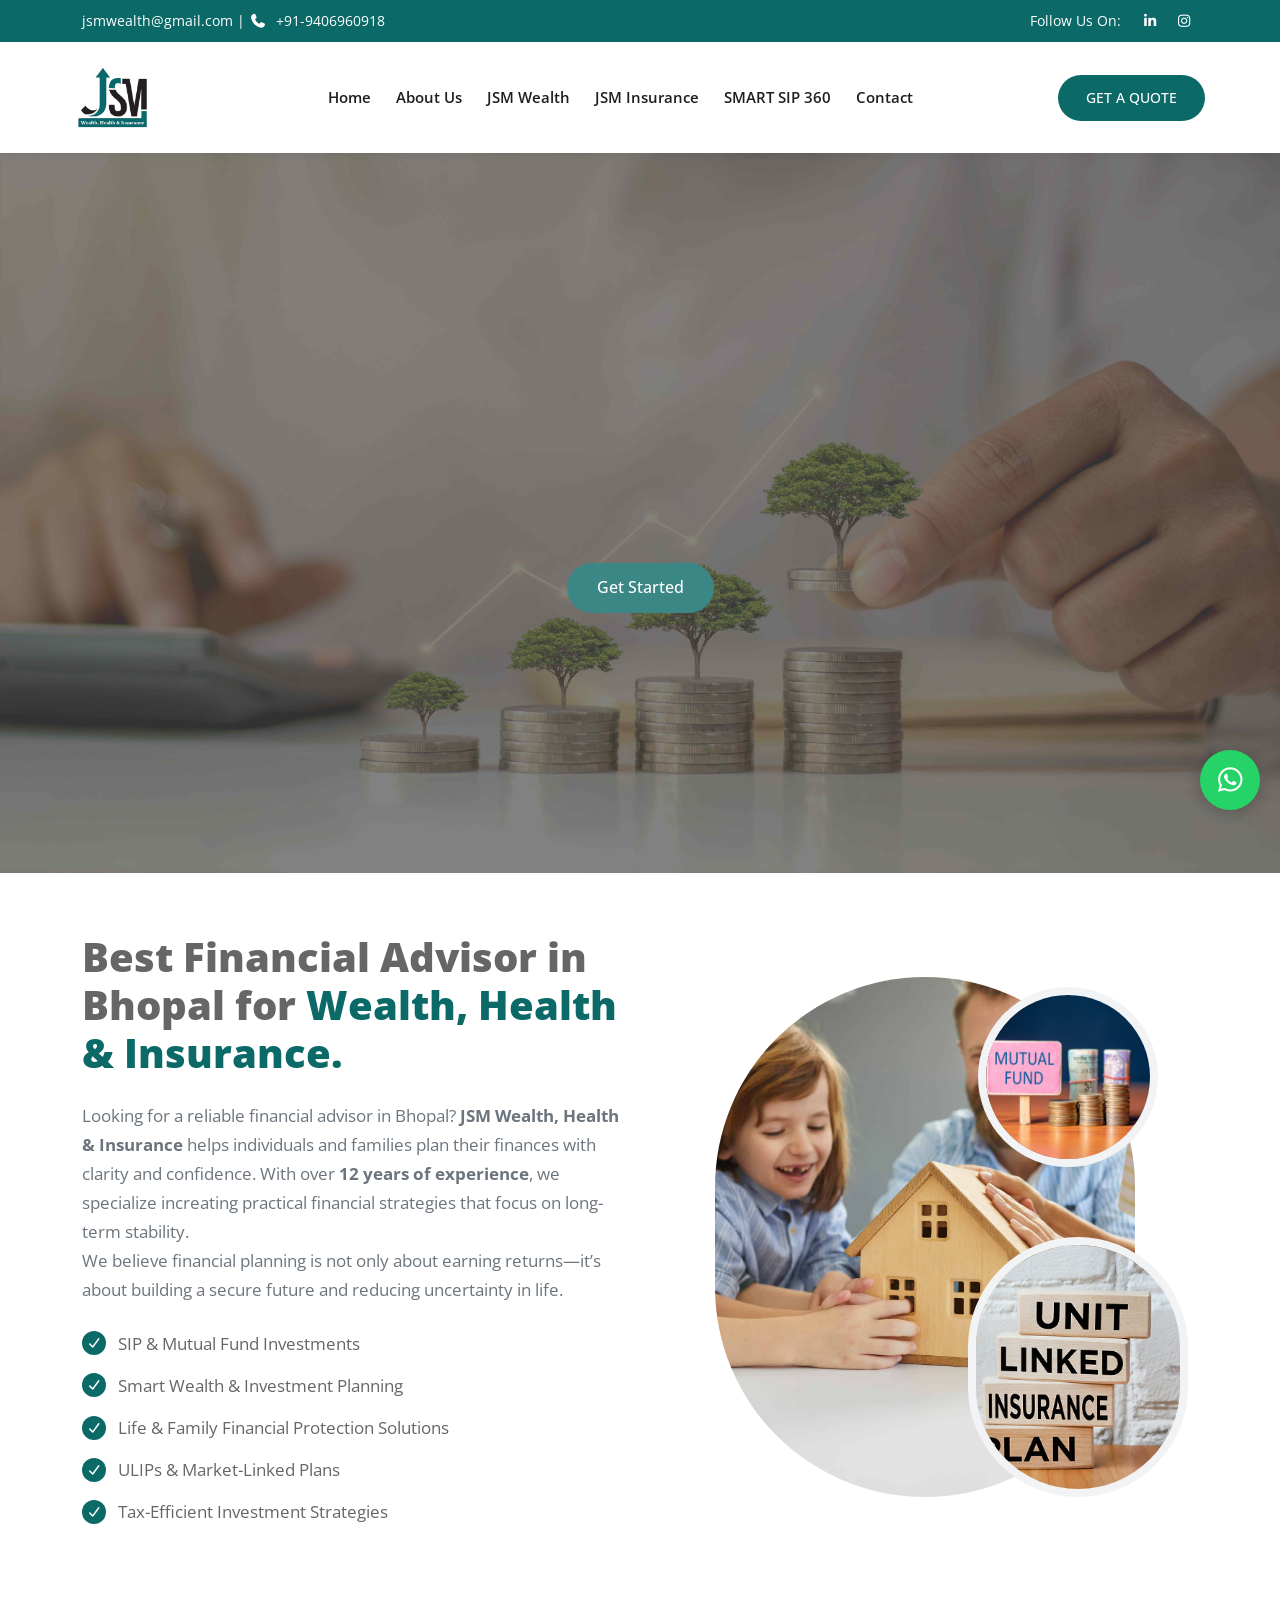
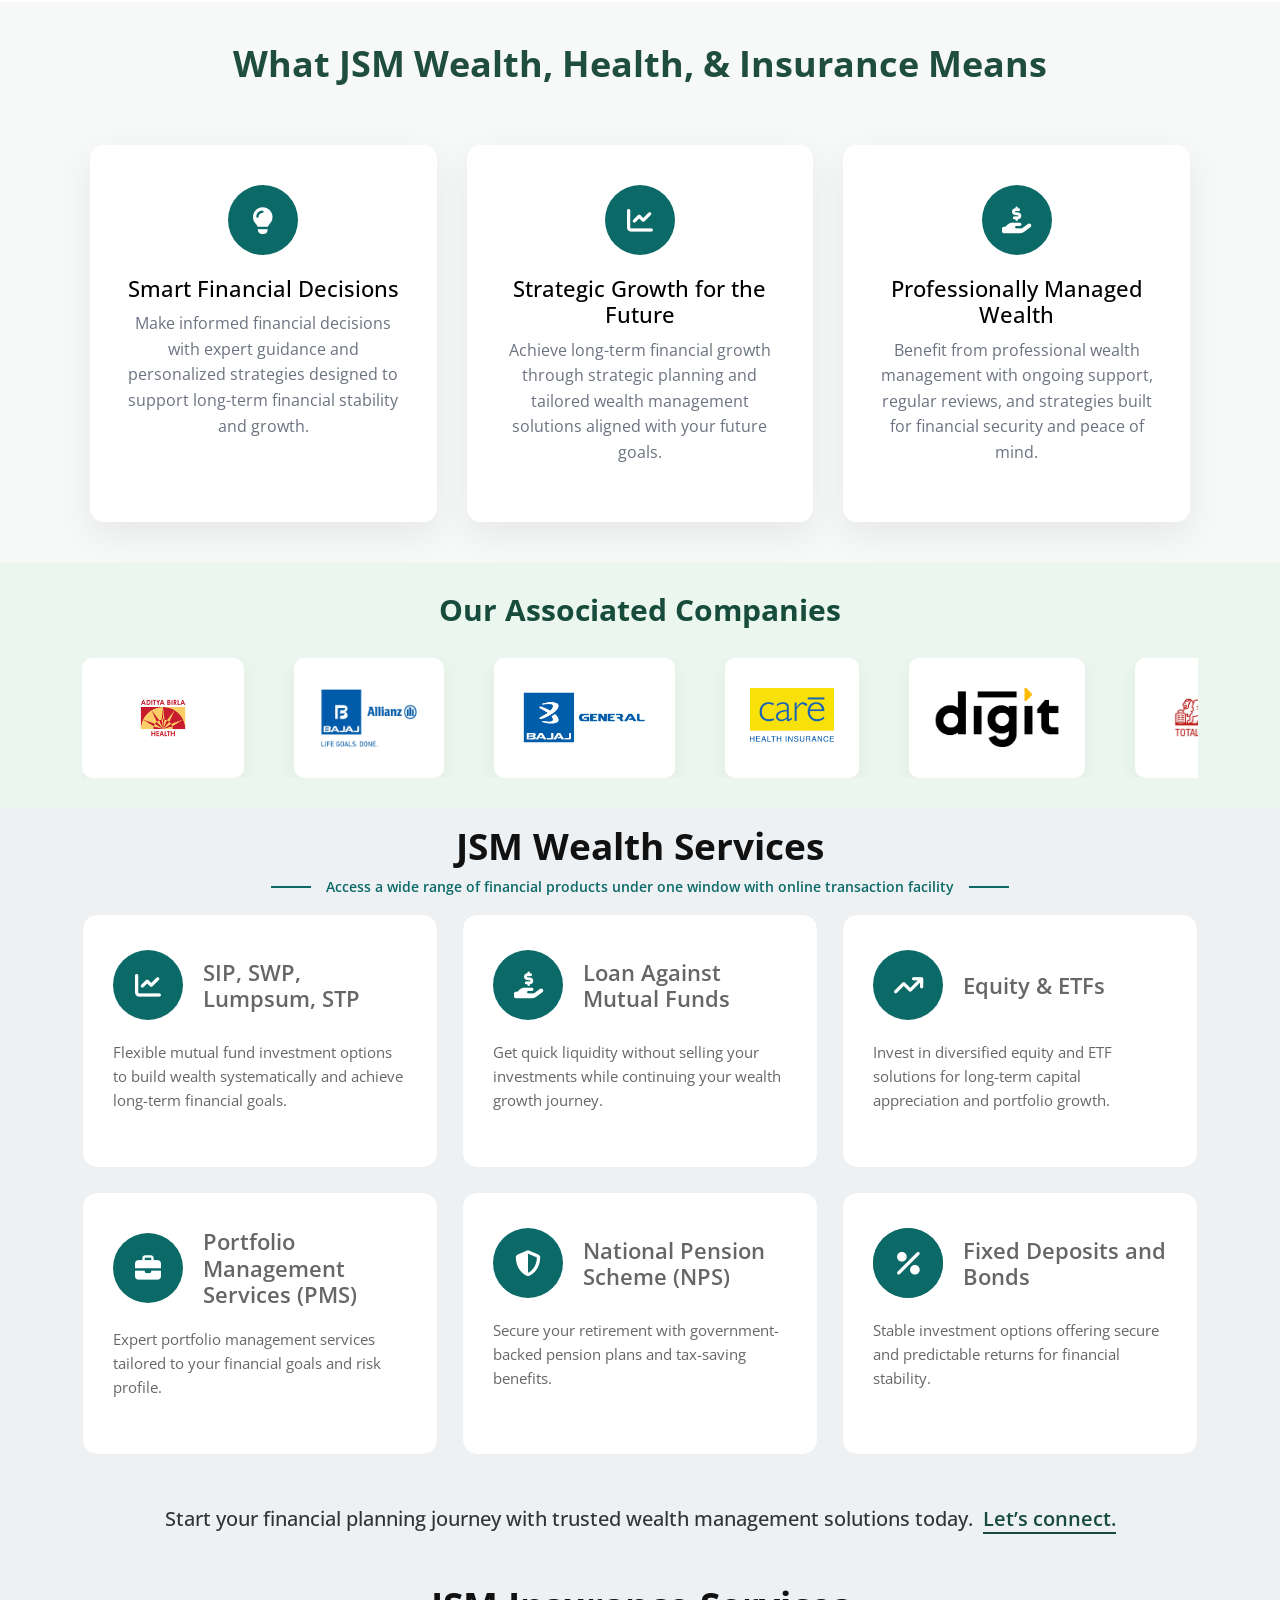
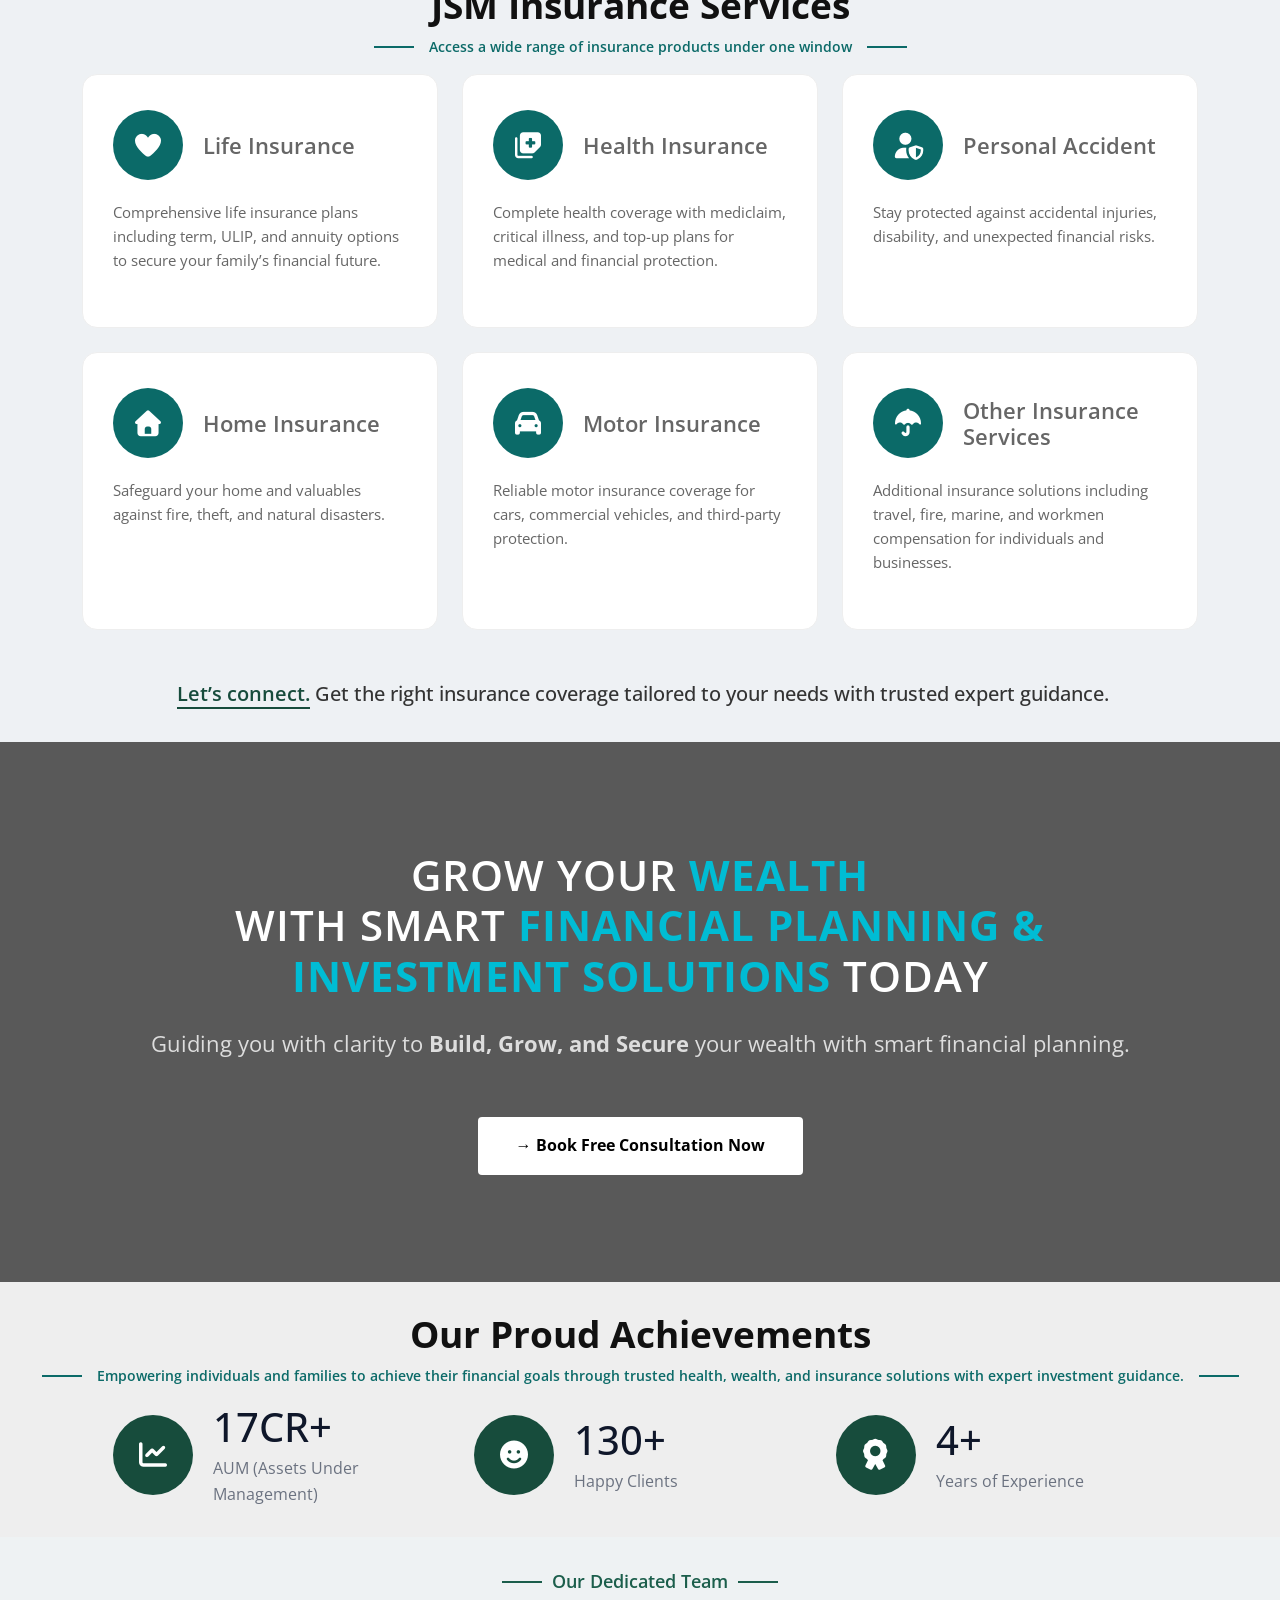
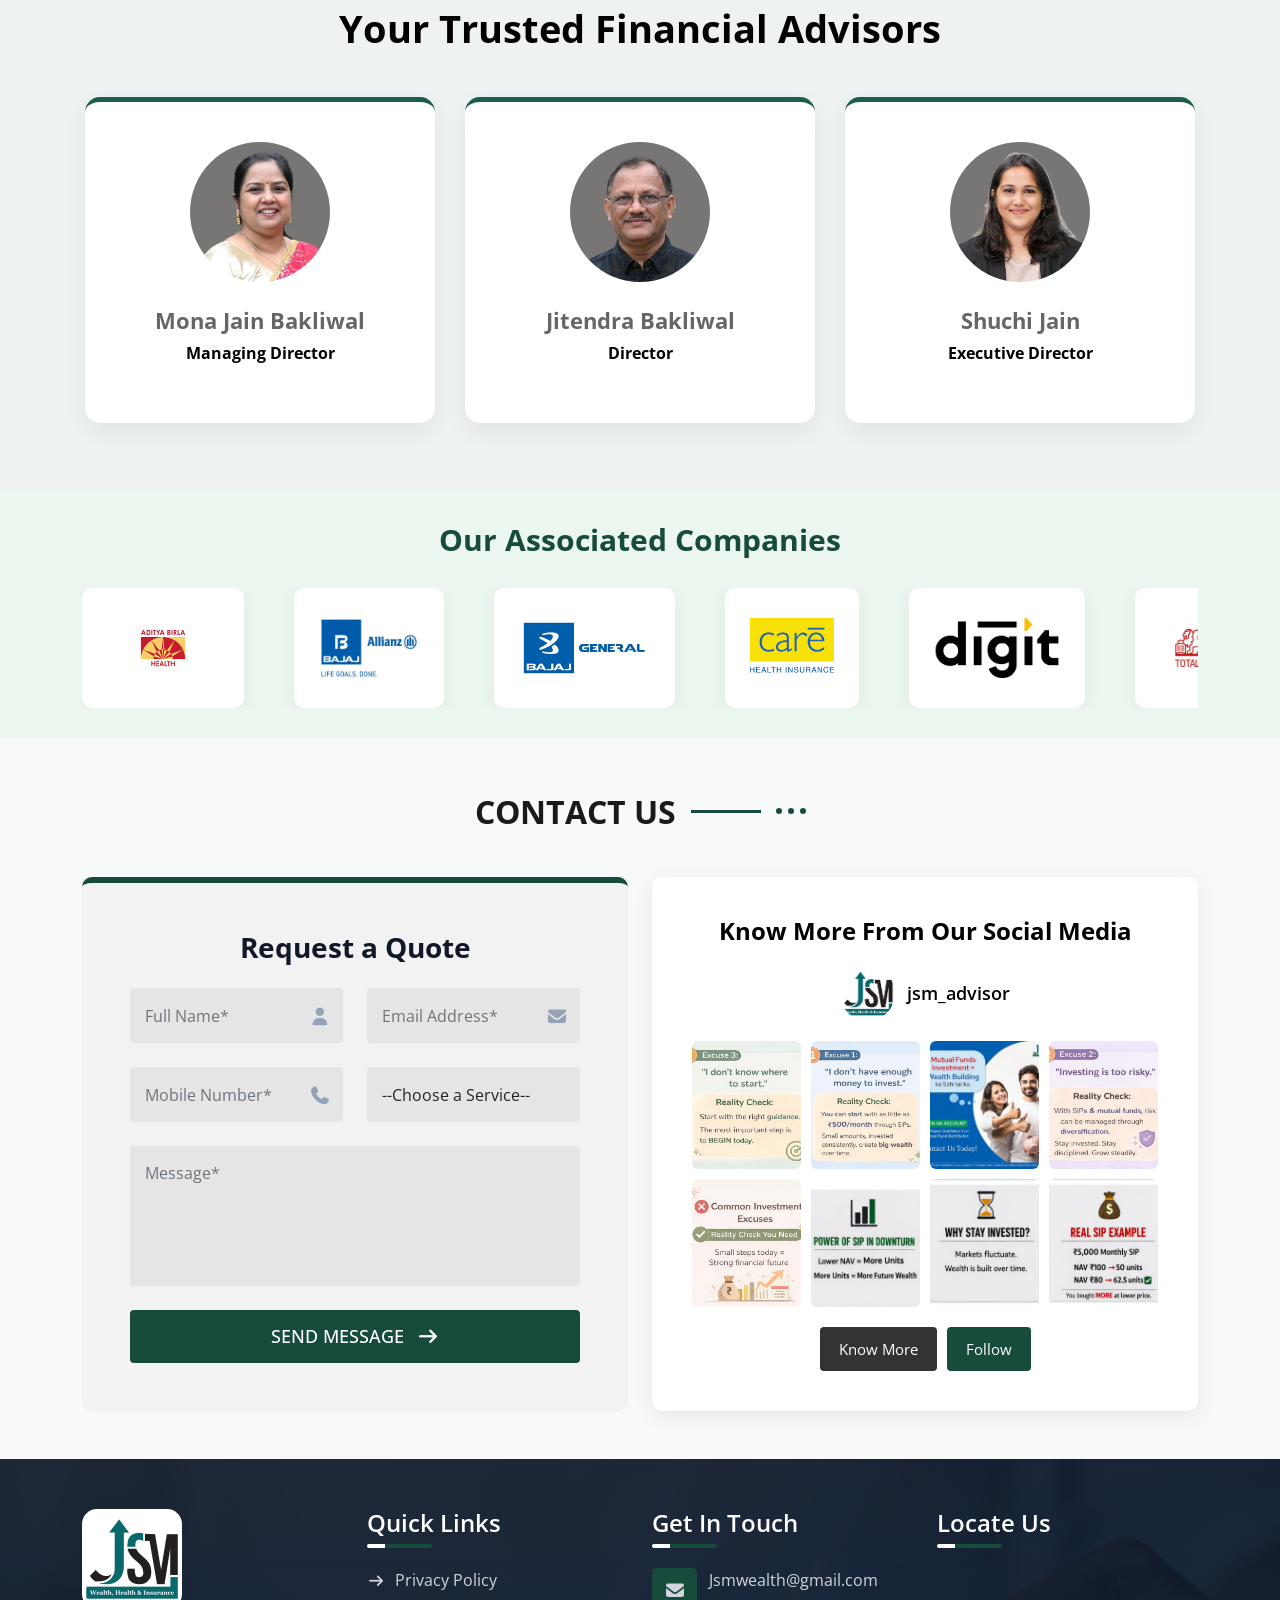
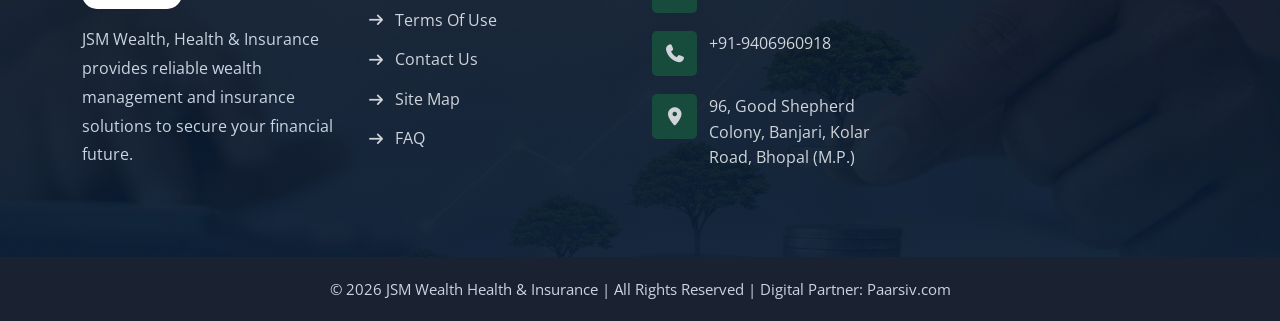
==== commit 557b906e: "hi" ====
--- a/index.html
+++ b/index.html
@@ -16,6 +16,8 @@
         <!-- Custom CSS -->
         <link rel="stylesheet" href="style.css" />
         <link rel="stylesheet" href="static/css/footer.css">
+
+        <script type="text/javascript" src="//cdn.evgnet.com/beacon/ddecorhomefabrics/dddecor_dev/scripts/evergage.min.js"></script>
 
     </head>
 
@@ -71,10 +73,6 @@
                             we specialize increating practical
                             financial strategies that focus on long-term
                             stability.
-                             <!-- <br>Whether your goal is wealth creation, family
-                            protection,
-                            or tax savings, we provide guidance that is simple,
-                            transparent, and tailored to your needs. -->
 
                             <br>We believe financial planning is not only about
                             earning returns—it’s about building a secure future
